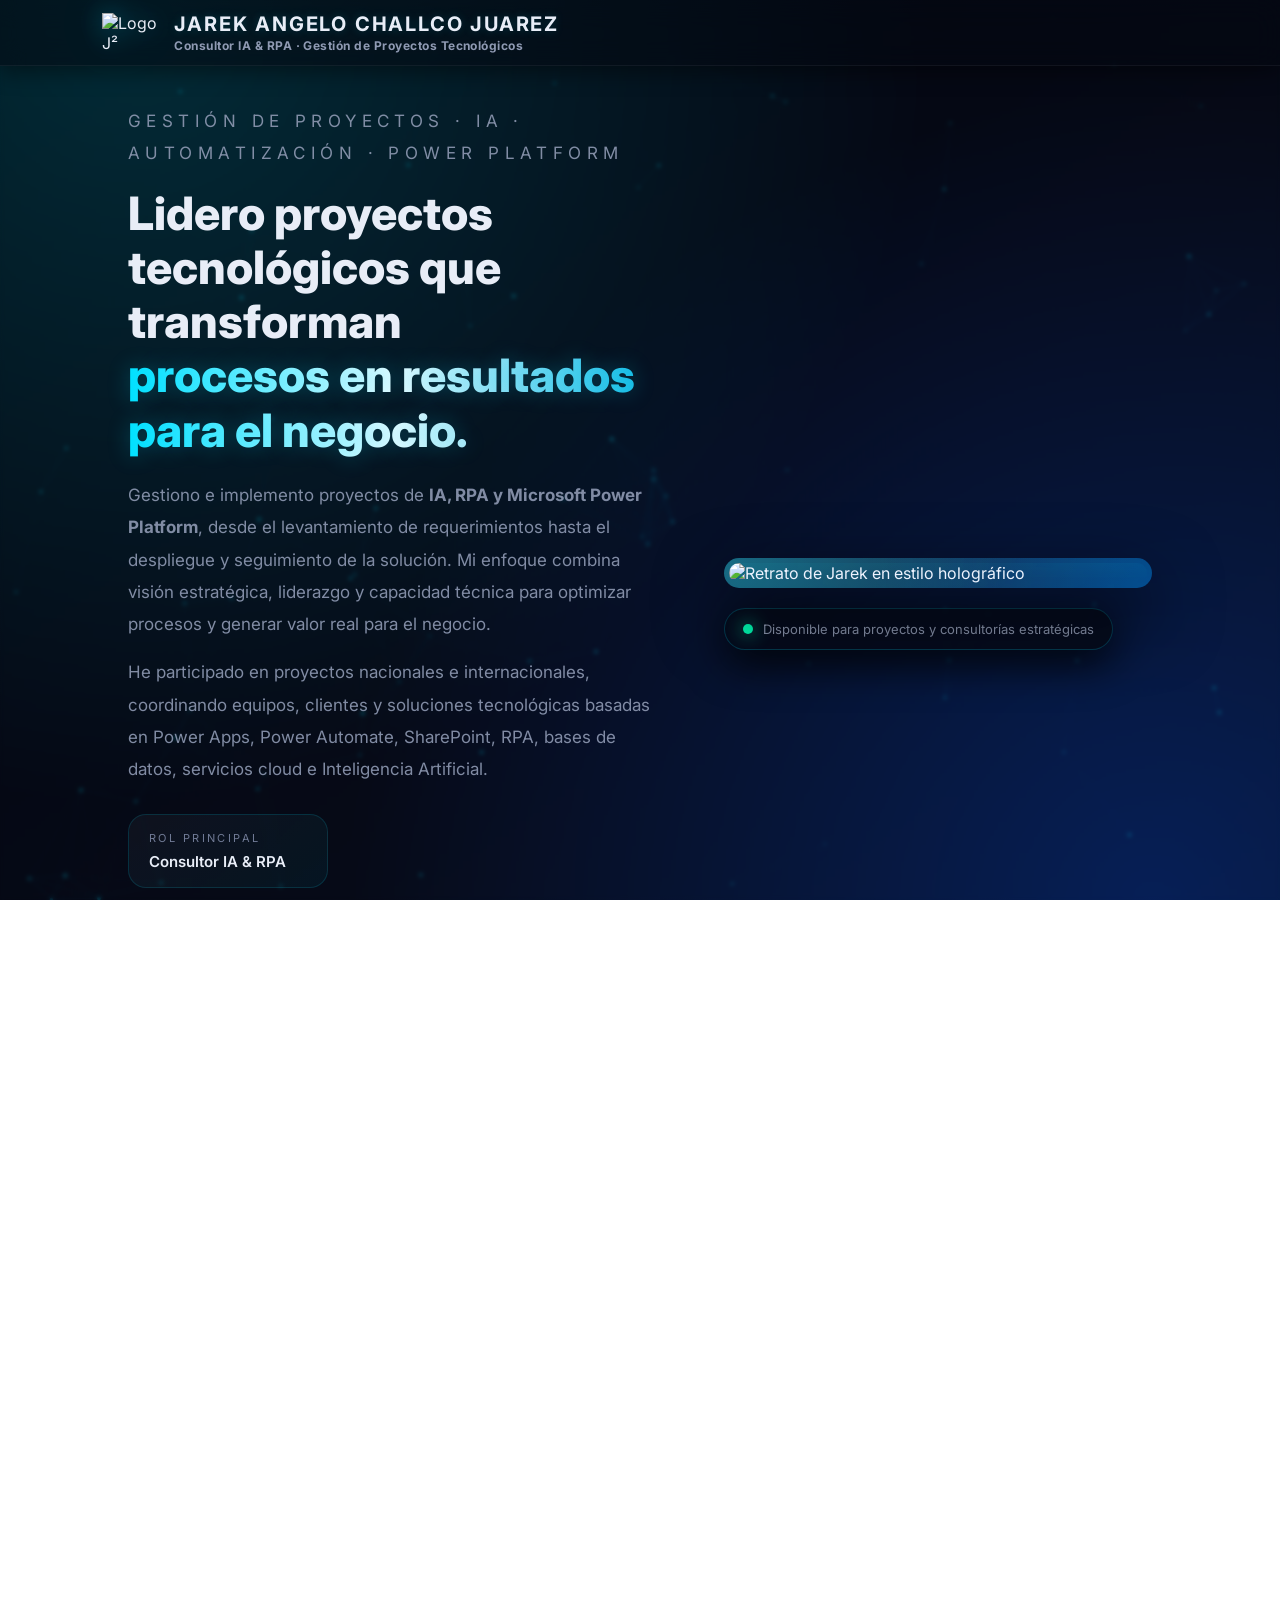
==== index.html @ d4ee586c "feat: actualizar el logo de correo en el footer" ====
<!DOCTYPE html>
<html lang="es">

<head>
  <meta charset="UTF-8" />
  <meta name="viewport" content="width=device-width, initial-scale=1.0" />
  <title>Workroom</title>
  <link rel="icon" type="image/png" href="https://i.postimg.cc/66Ct5ryw/j2.png" />

  <!-- ICONOS -->
  <link rel="stylesheet" href="https://cdnjs.cloudflare.com/ajax/libs/font-awesome/6.5.0/css/all.min.css" />

  <!-- TIPOGRAFÍA -->
  <link rel="preconnect" href="https://fonts.googleapis.com" />
  <script src="https://unpkg.com/scrollreveal"></script>

  <link href="https://fonts.googleapis.com/css2?family=Inter:wght@300;400;500;600;700;900&display=swap"
    rel="stylesheet" />

  <!-- CSS EXTERNO -->
  <link rel="stylesheet" href="style.css" />
</head>

<body>
  <!-- INTRO / LOADER -->
  <div id="intro">
    <div id="intro-text">
      <span>JAREK</span>
      <small>IA · RPA · AUTOMATIZACIÓN</small>
    </div>
    <div id="intro-loader"></div>
  </div>

  <!-- FONDO TECH (CANVAS) -->
  <canvas id="bg-canvas"></canvas>

  <!-- HEADER FIJO SIN NAV -->
  <header id="header">
    <div class="logo-box">
      <img src="https://i.postimg.cc/66Ct5ryw/j2.png" alt="Logo J²" />
      <div>
        <h1>Jarek Angelo Challco Juarez</h1>
        <h2 class="subtitle">Consultor IA & RPA · Gestión de Proyectos Tecnológicos</h2>
      </div>
    </div>
  </header>

  <main>
    <!-- HERO / CARTA PRINCIPAL -->
    <section id="hero" class="section hero-section">
      <div class="hero-info fade-up">
        <p class="hero-tag">Gestión de Proyectos · IA · Automatización · Power Platform</p>

        <h2 class="hero-title">
          Lidero proyectos tecnológicos que transforman
          <span>procesos en resultados para el negocio.</span>
        </h2>

        <p>
          Gestiono e implemento proyectos de <strong>IA, RPA y Microsoft Power Platform</strong>,
          desde el levantamiento de requerimientos hasta el despliegue y seguimiento de la solución.
          Mi enfoque combina visión estratégica, liderazgo y capacidad técnica para optimizar procesos
          y generar valor real para el negocio.
        </p>

        <p>
          He participado en proyectos nacionales e internacionales, coordinando equipos,
          clientes y soluciones tecnológicas basadas en Power Apps, Power Automate, SharePoint,
          RPA, bases de datos, servicios cloud e Inteligencia Artificial.
        </p>

        <div class="hero-meta">
          <div class="meta-card">
            <span class="meta-label">Rol principal</span>
            <span class="meta-value">Consultor IA & RPA</span>
          </div>
          <div class="meta-card">
            <span class="meta-label">Especialidad</span>
            <span class="meta-value">Gestión de proyectos de automatización</span>
          </div>
          <div class="meta-card">
            <span class="meta-label">Foco</span>
            <span class="meta-value">Resultados, eficiencia y transformación digital</span>
          </div>
        </div>
      </div>

      <div class="hero-holo fade-up">
        <div class="hero-holo-frame">
          <img id="holo-img" src="https://i.postimg.cc/tg07MXcD/jarek2.jpg"
            alt="Retrato de Jarek en estilo holográfico" />
          <div id="holo-overlay"></div>
        </div>

        <div class="hero-status">
          <span class="status-dot"></span>
          <span class="status-text">Disponible para proyectos y consultorías estratégicas</span>
        </div>
      </div>
    </section>

    <!-- BLOQUE SOBRE MÍ / TRAYECTORIA -->
    <section id="sobre-mi" class="section">
      <h3 class="section-title fade-up">Una trayectoria orientada a resultados</h3>

      <p class="section-intro fade-up">
        Mi experiencia combina gestión de proyectos, liderazgo y conocimiento técnico.
        He evolucionado desde la automatización de tareas hasta la coordinación e implementación
        de soluciones empresariales orientadas a mejorar procesos, reducir riesgos y generar
        resultados sostenibles.
      </p>

      <div class="timeline fade-up">
        <div class="tl-item">
          <div class="tl-dot"></div>
          <span class="tl-year">2021</span>
          <p>
            Formación en Ingeniería en Ciberseguridad. Bases sólidas en redes,
            análisis técnico y automatización de tareas seguras.
          </p>
        </div>

        <div class="tl-item">
          <div class="tl-dot"></div>
          <span class="tl-year">2022</span>
          <p>
            Primeros proyectos de automatización con RPA y Python. Desarrollo de scripts
            orientados a optimizar procesos operativos y reducir carga manual.
          </p>
        </div>

        <div class="tl-item">
          <div class="tl-dot"></div>
          <span class="tl-year">2023</span>
          <p>
            Implementación de soluciones con OCR e integración de APIs. Inicio de
            proyectos que combinan automatización con procesamiento inteligente de datos.
          </p>
        </div>

        <div class="tl-item">
          <div class="tl-dot"></div>
          <span class="tl-year">2024</span>
          <p>
            Desarrollo profesional como RPA & IA Developer en entorno empresarial.
            Implementación de bots con Rocketbot, ETL en Python, integración con
            Azure Document Intelligence y migración de SQL Server 2008 R2 a 2022.
          </p>
        </div>

        <div class="tl-item">
          <div class="tl-dot"></div>
          <span class="tl-year">2025 - Actualidad</span>
          <p>
            Liderazgo e implementación de proyectos tecnológicos con Power Apps, Power Automate,
            SharePoint, RPA e Inteligencia Artificial. Coordinación de requerimientos, equipos,
            automatizaciones y despliegues con enfoque en eficiencia operativa y valor para el negocio.
          </p>
        </div>
      </div>
    </section>

    <!-- SERVICIOS / CÓMO AYUDO -->
    <section id="servicios" class="section">
      <h3 class="section-title fade-up">Cómo puedo ayudar a tu empresa</h3>

      <p class="section-intro fade-up">
        Pienso en cada proyecto como en una arquitectura: estrategia, capas claras, responsabilidades definidas y
        un resultado medible. Estas son algunas de las formas en las que aporto valor:
      </p>

      <div class="services-grid fade-up">
        <div class="service-card">
          <i class="fa-solid fa-robot"></i>
          <h4>Automatización Inteligente</h4>
          <p>
            Diseño y despliego flujos con <strong>Selenium, Rocketbot y n8n</strong> para que
            procesos manuales, repetitivos y sensibles al error se vuelvan confiables, rápidos y
            auditables.
          </p>
        </div>

        <div class="service-card">
          <i class="fa-solid fa-brain"></i>
          <h4>IA aplicada a negocio</h4>
          <p>
            Implemento asistentes con <strong>LLMs, OCR y búsqueda semántica</strong> que responden sobre tu propia
            información: normativa, documentos internos, reportes, correos y más.
          </p>
        </div>

        <div class="service-card">
          <i class="fa-solid fa-diagram-project"></i>
          <h4>Arquitectura & Integraciones</h4>
          <p>
            Construyo <strong>APIs con FastAPI</strong>, integraciones por Webhooks y pipelines
            que conectan Excel, OneDrive, bases de datos y servicios en la nube en un flujo lógico
            y mantenible.
          </p>
        </div>

        <div class="service-card">
          <i class="fa-solid fa-laptop-code"></i>
          <h4>Herramientas y paneles a medida</h4>
          <p>
            Desarrollo herramientas internas, dashboards ligeros y paneles de control para que
            tu equipo tenga una interfaz clara sobre la automatización que ocurre detrás.
          </p>
        </div>
        <div class="service-card">
          <i class="fa-brands fa-microsoft"></i>
          <h4>Power Platform & Gestión de Procesos</h4>
          <p>
            Lidero el diseño e implementación de soluciones empresariales con
            <strong>Power Apps, Power Automate y SharePoint</strong>, desde el levantamiento
            de requerimientos hasta el despliegue, seguimiento y mejora continua.
          </p>
        </div>
      </div>
    </section>

    <!-- STACK / TECNOLOGÍAS -->
    <section id="tecnologias" class="section">
      <h3 class="section-title fade-up">Stack y tecnologías que utilizo</h3>

      <p class="section-intro fade-up">
        No se trata de usar todo, sino de elegir lo correcto para cada caso. Este es el stack con
        el que construyo soluciones end-to-end:
      </p>

      <div class="tech-grid fade-up">
        <span class="tech-item">
          <i class="fa-solid fa-list-check"></i> Gestión de Proyectos
        </span>
        <span class="tech-item">
          <i class="fa-brands fa-python"></i> Python
        </span>
        <span class="tech-item">
          <i class="fa-solid fa-brain"></i> IA & LLMs (GPT, Gemini)
        </span>
        <span class="tech-item">
          <i class="fa-solid fa-globe"></i> FastAPI & APIs REST
        </span>
        <span class="tech-item">
          <i class="fa-brands fa-js"></i> JavaScript
        </span>
        <span class="tech-item">
          <i class="fa-brands fa-node"></i> Node.js & n8n
        </span>
        <span class="tech-item">
          <i class="fa-solid fa-robot"></i> RPA / UI Bots
        </span>
        <span class="tech-item">
          <i class="fa-brands fa-html5"></i> HTML & CSS
        </span>
        <span class="tech-item">
          <i class="fa-solid fa-database"></i> MySQL & SQL
        </span>
        <span class="tech-item">
          <i class="fa-solid fa-cloud"></i> Netlify & despliegue estático
        </span>
        <span class="tech-item">
          <i class="fa-brands fa-microsoft"></i> Power Apps
        </span>

        <span class="tech-item">
          <i class="fa-solid fa-gears"></i> Power Automate
        </span>

        <span class="tech-item">
          <i class="fa-solid fa-share-nodes"></i> SharePoint Online
        </span>
      </div>
    </section>

    <!-- HERRAMIENTAS / MINI APPS -->
    <section id="apps" class="section">
      <h3 class="section-title fade-up">Herramientas que he construido</h3>

      <p class="section-intro fade-up">
        Además de proyectos corporativos, desarrollo utilidades que resuelven problemas
        concretos del día a día. Algunas de ellas:
      </p>

      <div class="apps-grid fade-up">
        <a href="./WspGenLink/wspgeneratorlink.html" class="app-card">
          <i class="fa-brands fa-whatsapp"></i>
          <h4>WhatsApp Link Generator</h4>
          <p>Genera enlaces limpios y personalizados para campañas y atención al cliente.</p>
        </a>

        <a href="./QRGen/QRGnernator.html" class="app-card">
          <i class="fa-solid fa-qrcode"></i>
          <h4>QR Maker Pro</h4>
          <p>Códigos QR listos para tu negocio, materiales físicos o eventos.</p>
        </a>

        <a href="./Sorteo/sorteo.html" class="app-card">
          <i class="fa-solid fa-gift"></i>
          <h4>Random Sorteos</h4>
          <p>Sorteos transparentes para dinámicas internas, premios o campañas.</p>
        </a>

        <a href="./DNIs/dnis.html" class="app-card">
          <i class="fa-solid fa-id-card"></i>
          <h4>Fotos DNI A4</h4>
          <p>Generador profesional para imprimir fotos con medidas exactas en hoja A4.</p>
        </a>
        <!--
        <a href="./ForYou/index.html" class="app-card">
          <i class="fa-solid fa-heart"></i>
          <h4>Romántico</h4>
          <p>Proyectos personales donde mezclo código, creatividad y detalles humanos.</p>
        </a>
        -->
      </div>
    </section>

    <!-- PROYECTOS DESTACADOS -->
    <section id="proyectos" class="section">
      <h3 class="section-title fade-up">Proyectos destacados</h3>

      <p class="section-intro fade-up">
        Cada uno de estos proyectos refleja un enfoque: automatizar, ordenar y hacer visible lo
        que antes era manual, disperso o frágil.
      </p>

      <div class="projects-list fade-up">
        <div class="project-card">
          <h4>AntiCaptcha API privada</h4>
          <p>
            Sistema OCR híbrido con Tesseract, EasyOCR, TrOCR y fallback en modelos de IA.
            Expuesto como API privada con autenticación y pensado para integrarse con bots y
            automatizaciones.
          </p>
          <ul>
            <li>Pipeline híbrido IA + OCR tradicional</li>
            <li>Control de uso y logs de ejecución</li>
            <li>Diseñado para consumir desde RPA y microservicios</li>
          </ul>
        </div>

        <div class="project-card">
          <h4>Sistema de Inspecciones 5S con Power Platform</h4>
          <p>
            Liderazgo del desarrollo e implementación de una solución empresarial para gestionar
            inspecciones, evidencias, responsables, correcciones y aprobaciones mediante Microsoft
            Power Platform.
          </p>
          <ul>
            <li>Levantamiento y análisis de requerimientos del negocio</li>
            <li>Aplicación desarrollada con Power Apps y SharePoint Online</li>
            <li>Automatización de notificaciones y flujos con Power Automate</li>
            <li>Coordinación de pruebas, despliegue, capacitación y seguimiento</li>
          </ul>
        </div>

        <div class="project-card">
          <h4>Chatbot tributario con IA</h4>
          <p>
            Asistente entrenado con normativa tributaria y fuentes oficiales. Permite consultas
            naturales y se integra con automatizaciones que obtienen datos de entidades externas.
          </p>
          <ul>
            <li>Buscador semántico + modelo de lenguaje</li>
            <li>Capas para actualizar información de forma segura</li>
            <li>Respuestas trazables y auditables</li>
          </ul>
        </div>

        <div class="project-card">
          <h4>ETL de Excel en la nube</h4>
          <p>
            Proceso automático que toma archivos de OneDrive, los normaliza, migra a una base de
            datos y alimenta dashboards de BI sin intervención manual.
          </p>
          <ul>
            <li>Carga incremental y control de duplicados</li>
            <li>Validación de datos y manejo de errores</li>
            <li>Actualizaciones programadas para reporting</li>
          </ul>
        </div>

        <div class="project-card">
          <h4>Automatización multiplataforma</h4>
          <p>
            Robots UI para plataformas sin API oficial, operando con precisión y estabilidad
            flujos sensibles a error humano.
          </p>
          <ul>
            <li>Manejo de múltiples sesiones y estados</li>
            <li>Reportes de ejecución para el equipo</li>
            <li>Diseñados para correr en segundo plano</li>
          </ul>
        </div>

        <div class="project-card">
          <h4>OCR inteligente y procesamiento de documentos</h4>
          <p>
            Sistema avanzado de reconocimiento de texto con múltiples motores y validación
            automática para documentos complejos y de baja calidad.
          </p>
          <ul>
            <li>Uso combinado de modelos IA & Python</li>
            <li>Normalización, limpieza y extracción estructurada</li>
            <li>API privada para consumo interno y automatizaciones</li>
          </ul>
        </div>

        <div class="project-card">
          <h4>Migración automatizada de datos</h4>
          <p>
            Proceso de migracion de base de datos SQL 2008 R2 a SQL 2022, dejando la información
            organizada, incremental y lista para análisis.
          </p>
          <ul>
            <li>Normalizacion de datos</li>
            <li>Carga incremental</li>
            <li>control de versiones de los datos</li>
          </ul>
        </div>

        <div class="project-card">
          <h4>Automatización de flujos con n8n</h4>
          <p>
            Orquestación inteligente de procesos repetitivos críticos, conectando sistemas,
            enviando alertas y ejecutando tareas de forma totalmente autónoma.
          </p>
          <ul>
            <li>Integración de fuentes internas y externas</li>
            <li>Alertas automáticas basadas en cambios y eventos</li>
            <li>Reducción del tiempo operativo y errores manuales</li>
          </ul>
        </div>

      </div>
    </section>

    <!-- CERTIFICACIONES / CARRUSEL -->
    <section id="certificaciones" class="section">
      <h3 class="section-title fade-up">Certificaciones</h3>

      <p class="section-intro fade-up">
        Certificaciones que respaldan mis competencias en gestión de proyectos,
        automatización, Inteligencia Artificial, RPA, ciberseguridad y transformación digital.
      </p>

      <div class="cert-wrapper fade-up">
        <button class="cert-btn cert-left" aria-label="Anterior">
          <i class="fa-solid fa-chevron-left"></i>
        </button>

        <div class="cert-carousel" id="cert-carousel">
          <!-- JS inyecta tarjetas -->
          <div class="cert-skeleton"></div>
          <div class="cert-skeleton"></div>
          <div class="cert-skeleton"></div>
        </div>

        <button class="cert-btn cert-right" aria-label="Siguiente">
          <i class="fa-solid fa-chevron-right"></i>
        </button>
      </div>
    </section>

    <!-- MODAL / LIGHTBOX -->
    <div class="cert-modal" id="cert-modal" aria-hidden="true">
      <div class="cert-modal-backdrop" data-close="1"></div>
      <div class="cert-modal-content" role="dialog" aria-modal="true">
        <button class="cert-modal-close" id="cert-modal-close" aria-label="Cerrar">
          <i class="fa-solid fa-xmark"></i>
        </button>

        <img id="cert-modal-img" alt="Certificado ampliado" />
        <div class="cert-modal-meta">
          <h4 id="cert-modal-title"></h4>
          <p id="cert-modal-desc"></p>
        </div>
      </div>
    </div>

    <!-- CV PROFESIONAL -->
    <section id="cv-section" class="section">
      <h3 class="section-title fade-up">Currículum Profesional</h3>

      <p class="section-intro fade-up">
        Perfil profesional con experiencia en gestión de proyectos tecnológicos, liderazgo,
        automatización, Inteligencia Artificial y Microsoft Power Platform.
      </p>

      <div class="cv-wrap fade-up">
        <!-- CARD PREVIEW (IMAGEN) -->
        <div class="cv-card2" id="cv-open" role="button" tabindex="0" aria-label="Abrir CV">
          <img class="cv-thumb" src="./docs/cv-thumb.jpg" alt="Vista previa CV" />

          <div class="cv-glass">
            <div class="cv-left">
              <i class="fa-solid fa-file-pdf"></i>
              <div>
                <strong>Curriculum Vitae</strong>
                <span>clic para ver</span>
              </div>
            </div>

            <div class="cv-right">
              
              <a class="cv-chip cv-chip-primary" href="./docs/Jarek_CV_2025.pdf" download>
                <i class="fa-solid fa-file-arrow-down"></i> Descargar
              </a>
            </div>
          </div>
        </div>
      </div>
    </section>

    <!-- MODAL PDF -->
    <div class="cv-modal" id="cv-modal" aria-hidden="true">
      <div class="cv-modal-backdrop" data-close="1"></div>
      <div class="cv-modal-content" role="dialog" aria-modal="true">
        <button class="cv-modal-close" id="cv-modal-close" aria-label="Cerrar">
          <i class="fa-solid fa-xmark"></i>
        </button>

        <iframe id="cv-frame" src="" title="CV PDF" frameborder="0">
        </iframe>
      </div>
    </div>

    <!-- PROYECTOS GITHUB / CARRUSEL PREMIUM -->
    <section id="github" class="section">
      <h3 class="section-title fade-up">Proyectos de mi GitHub</h3>

      <p class="section-intro fade-up">
        Repositorios recientes, ordenados por relevancia, tecnología y actividad real.
      </p>

      <div class="github-wrapper fade-up">

        <!-- FLECHA IZQUIERDA -->
        <button class="gh-btn gh-left">
          <i class="fa-solid fa-chevron-left"></i>
        </button>

        <!-- CARRUSEL -->
        <div class="github-carousel" id="github-carousel">
          <!-- Skeletons de carga -->
          <div class="github-skeleton"></div>
          <div class="github-skeleton"></div>
          <div class="github-skeleton"></div>
        </div>

        <!-- FLECHA DERECHA -->
        <button class="gh-btn gh-right">
          <i class="fa-solid fa-chevron-right"></i>
        </button>

      </div>
    </section>


    <!-- CTA FINAL -->
    <section id="cta" class="section">
      <h2 class="fade-up">Convirtamos tus procesos en proyectos que generen resultados.</h2>
      <p class="fade-up">
        Si buscas implementar una solución de automatización, Inteligencia Artificial o Power Platform,
        puedo ayudarte a gestionar el proyecto desde el análisis inicial hasta su despliegue.
        Con planificación clara, comunicación constante y resultados medibles.
      </p>

      <div class="cta-actions fade-up">
        <a href="https://wa.me/51972781723?text=Hola%20Jarek,%20quiero%20consultar%20sobre%20IA%20y%20automatización"
          class="cta-btn">
          Escríbeme por WhatsApp
        </a>
      </div>
    </section>
  </main>

  <!-- FOOTER -->
  <footer id="footer">
    <div class="footer-links">
      <a href="https://github.com/CHALLCOJAREK" target="_blank" class="footer-icon">
        <i class="fa-brands fa-github"></i>
      </a>

      <a href="https://www.linkedin.com/in/jarek-angelo-challco-juarez-70a029249/" target="_blank" class="footer-icon">
        <i class="fa-brands fa-linkedin"></i>
      </a>

      <a href="https://www.facebook.com/jarek.challco.22" target="_blank" class="footer-icon">
        <i class="fa-brands fa-facebook"></i>
      </a>

      <a href="https://www.instagram.com/jarek_challco21/" target="_blank" class="footer-icon">
        <i class="fa-brands fa-instagram"></i>
      </a>

      <a href="mailto:contacto@j2-peru.com?subject=Contacto%20desde%20J2-Peru" class="footer-icon" title="Enviar correo">
        <i class="fa-solid fa-envelope-circle-check"></i>
      </a>
    </div>

    <p>© 2025 Jarek — IA, RPA & Arquitectura de Automatización</p>
    <p class="footer-small">
      Portafolio construido como una carta viva de lo que hago: automatizar, integrar y escalar
      sistemas inteligentes orientados a negocio.
    </p>
  </footer>

  <!-- JS -->
  <script src="https://cdnjs.cloudflare.com/ajax/libs/three.js/r128/three.min.js"></script>

  <script src="app.js" defer></script>

</body>

</html>
---- style.css ----
/* =======================================================
   JAREK · NEOTECH CORPORATE PORTFOLIO
   =======================================================*/

/* RESET & BASE */
* {
  margin: 0;
  padding: 0;
  box-sizing: border-box;
}

html,
body {
  width: 100%;
  height: 100%;
  overflow-x: hidden;
  scroll-behavior: smooth;
  font-family: "Inter", sans-serif;
}

/* =======================================================
   PALETA & THEME
   =======================================================*/
:root {
  --bg-0: #02040b;
  --bg-1: #050814;
  --bg-2: #090e1c;

  --accent: #00e1ff;
  --accent-soft: rgba(0, 225, 255, 0.18);
  --accent-strong: #00b3e0;

  --text-main: #e8edf7;
  --text-muted: #8f9ab3;
  --text-soft: #717b96;

  --glass: rgba(255, 255, 255, 0.03);
  --glass-strong: rgba(255, 255, 255, 0.08);
  --border-soft: rgba(255, 255, 255, 0.06);
  --border-strong: rgba(0, 225, 255, 0.25);

  --shadow-soft: 0 18px 45px rgba(0, 0, 0, 0.65);
}

/* =======================================================
   BODY BACKGROUND · TECH MOOD
   =======================================================*/
body {
  background:
    radial-gradient(circle at 10% 0%, rgba(0, 225, 255, 0.18), transparent 55%),
    radial-gradient(circle at 90% 100%, rgba(0, 82, 255, 0.26), transparent 55%),
    linear-gradient(145deg, var(--bg-0), var(--bg-1) 40%, var(--bg-2) 100%);
  color: var(--text-main);
}

/* Canvas de fondo para efectos 3D / partículas */
#bg-canvas {
  position: fixed;
  inset: 0;
  z-index: -2;
  opacity: 0.45;
}

/* Capa sutil de grid tech */
body::before {
  content: "";
  position: fixed;
  inset: 2;
  background-image:
    linear-gradient(rgba(255, 255, 255, 0.04) 0.5px, transparent 1px),
    linear-gradient(90deg, rgba(255, 255, 255, 0.04) 1px, transparent 1px);
  background-size: 120px 120px;
  mix-blend-mode: soft-light;
  opacity: 0.16;
  z-index: -1;
  pointer-events: none;
}

/* =======================================================
   ANIMACIONES GLOBALES
   =======================================================*/
@keyframes fadeUp {
  0% {
    transform: translateY(18px);
    opacity: 0;
  }
  100% {
    transform: translateY(0px);
    opacity: 1;
  }
}

.fade-up {
  animation: fadeUp 0.9s ease forwards;
}

/* Intro fade out */
@keyframes fadeOutIntro {
  0%,
  90% {
    opacity: 1;
    visibility: visible;
  }
  100% {
    opacity: 0;
    visibility: hidden;
  }
}

/* Loader movimiento */
@keyframes loaderRun {
  0% {
    transform: translateX(-150%);
  }
  100% {
    transform: translateX(150%);
  }
}

/* Flicker del logo de intro */
@keyframes flicker {
  0% {
    opacity: 0.65;
  }
  100% {
    opacity: 1;
  }
}

/* Holograma sweep */
@keyframes holoSweep {
  0% {
    transform: translateY(-120%);
  }
  100% {
    transform: translateY(120%);
  }
}

/* =======================================================
   INTRO · NEOTECH CORPORATE V2
=======================================================*/
#intro {
  position: fixed;
  inset: 0;
  display: flex;
  flex-direction: column;
  justify-content: center;
  align-items: center;

  background: radial-gradient(circle at 50% 20%, #07101f 0%, #03060e 55%, #000 100%);
  z-index: 9999;

  /* Fade-out más elegante */
  animation: fadeOutIntro 3s ease forwards 2.6s;
}

/* Sutil pulsación global del intro */
#intro::before {
  content: "";
  position: absolute;
  inset: 0;
  background: radial-gradient(circle at center, rgba(0, 225, 255, 0.12), transparent 70%);
  filter: blur(60px);
  opacity: 0.4;
  animation: introPulse 3.6s ease-in-out infinite alternate;
}

@keyframes introPulse {
  0% { opacity: 0.35; transform: scale(1); }
  100% { opacity: 0.55; transform: scale(1.05); }
}

/* Texto principal */
#intro-text {
  text-align: center;
  animation: introFadeUp 1.4s ease forwards;
  transform: translateY(20px);
  opacity: 0;
}

@keyframes introFadeUp {
  0% { opacity: 0; transform: translateY(22px); }
  100% { opacity: 1; transform: translateY(0); }
}

#intro-text span {
  font-size: 58px;
  font-weight: 900;
  letter-spacing: 14px;

  background: linear-gradient(90deg, var(--accent), #e8fbff, var(--accent));
  -webkit-background-clip: text;
  color: transparent;

  text-shadow: 0 0 28px rgba(0, 225, 255, 0.35);
}

/* Subtítulo más fino */
#intro-text small {
  display: block;
  margin-top: 14px;
  font-size: 14px;
  letter-spacing: 5px;
  text-transform: uppercase;
  color: var(--text-soft);
  opacity: 0.8;
}

/* Loader V2 · Línea de datos */
#intro-loader {
  position: relative;
  width: 240px;
  height: 5px;
  margin-top: 34px;
  border-radius: 999px;
  overflow: hidden;

  background: rgba(255, 255, 255, 0.06);
  border: 1px solid rgba(0, 225, 255, 0.18);

  box-shadow: 0 0 20px rgba(0, 225, 255, 0.18);
}

/* Stream animado */
#intro-loader::before {
  content: "";
  position: absolute;
  inset: 0;
  background: linear-gradient(
    90deg,
    transparent,
    rgba(0, 225, 255, 0.7),
    transparent
  );
  width: 120%;
  animation: loaderStream 1.6s infinite ease-in-out;
}

@keyframes loaderStream {
  0% { transform: translateX(-60%); }
  100% { transform: translateX(60%); }
}

/* Fade-out elegante */
@keyframes fadeOutIntro {
  0%, 85% {
    opacity: 1;
    visibility: visible;
  }
  100% {
    opacity: 0;
    visibility: hidden;
  }
}


/* =======================================================
   HEADER · NEOTECH CORPORATE REFINED
=======================================================*/
#header {
  position: fixed;
  inset-inline: 0;
  top: 0;
  padding: 12px 8%;
  display: flex;
  align-items: center;
  gap: 18px;

  /* Más elegante y fino */
  backdrop-filter: blur(18px);
  background: rgba(5, 8, 18, 0.68);

  border-bottom: 1px solid rgba(255, 255, 255, 0.05);
  z-index: 120;

  /* Light line glow */
  box-shadow: 0 6px 22px rgba(0, 0, 0, 0.45);
}

/* LOGO: Ahora es limpio, sin borde cuadrado */
.logo-box {
  display: flex;
  align-items: center;
  gap: 14px;
}

.logo-box img {
  width: 58px;             /* Más grande y elegante */
  height: auto;            /* Mantiene proporción natural */
  object-fit: contain;

  filter:
    drop-shadow(0 0 12px rgba(0, 225, 255, 0.35))
    drop-shadow(0 0 26px rgba(0, 225, 255, 0.12));

  transition: filter 0.25s ease;
}

/* Hover profesional (apenas perceptible, muy corporativo) */
.logo-box img:hover {
  filter:
    drop-shadow(0 0 18px rgba(0, 225, 255, 0.5))
    drop-shadow(0 0 32px rgba(0, 225, 255, 0.18));
}

.logo-box h1 {
  font-size: 20px;
  font-weight: 700;
  letter-spacing: 0.09em;
  text-transform: uppercase;
  color: var(--text-main);

  /* Glow ultra sutil */
  text-shadow: 0 0 10px rgba(0, 225, 255, 0.18);
}

.subtitle {
  margin-top: 2px;
  font-size: 12px;
  letter-spacing: 0.04em;
  color: var(--text-muted);
}


/* =======================================================
   LAYOUT GENERAL · NEOTECH CORPORATE REFINED
=======================================================*/

/* Espacio superior por el header */
main {
  padding-top: 15px;
}

/* Sección base */
.section {
  padding: 90px 10% 110px;
  position: relative;

  /* Elegancia: profundidad sutil */
  backdrop-filter: blur(2px);
}

/* Línea divisoria entre secciones (más premium) */
.section::before {
  content: "";
  position: absolute;
  top: 0;
  left: 10%;
  right: 10%;
  height: 1px;

  /* Más sutil, más elegante, más caro */
  background: linear-gradient(
    90deg,
    transparent,
    rgba(255, 255, 255, 0.03),
    rgba(255, 255, 255, 0.06),
    transparent
  );
  opacity: 1;
}

/* Quitar la línea en la primera sección */
.hero-section::before {
  display: none;
}

/* -------------------------------------------------------
   TITULOS · Nueva versión premium
-------------------------------------------------------*/

/* Título principal de sección */
.section-title {
  font-size: 32px;
  font-weight: 700;
  letter-spacing: 0.08em;
  text-transform: uppercase;

  /* Gradient elegante */
  background: linear-gradient(
    90deg,
    var(--accent),
    #dffaff,
    var(--accent)
  );
  -webkit-background-clip: text;
  color: transparent;

  margin-bottom: 20px;

  /* Glow fino y corporativo */
  text-shadow: 0 0 20px rgba(0, 225, 255, 0.25);
}

/* Descripción introductoria */
.section-intro {
  max-width: 780px;
  font-size: 17px;
  line-height: 1.85;

  color: var(--text-muted);
  margin-bottom: 42px;

  /* Elegancia extra: ligera transparencia */
  opacity: 0.9;
}

/* =======================================================
   HERO · NEOTECH CORPORATE V4 (ULTRA CLEAN)
=======================================================*/

#hero {
  display: grid;
  grid-template-columns: minmax(0, 3fr) minmax(0, 2.4fr);
  gap: 60px;
  align-items: center;

  padding-top: 90px;     /* Ajustado: elimina el vacío arriba */
  padding-bottom: 140px;

  position: relative;
}

/* Luz ambiental suavemente centrada */
#hero::before {
  content: "";
  position: absolute;
  inset: 0;

  background:
    radial-gradient(circle at 50% 40%, rgba(0, 225, 255, 0.12), transparent 65%),
    radial-gradient(circle at 80% 70%, rgba(0, 120, 255, 0.10), transparent 60%);

  filter: blur(35px);
  opacity: 0.55;
  z-index: -1;
}

/* =======================================================
   COLUMNA IZQUIERDA — INFORMACIÓN
=======================================================*/

.hero-info {
  max-width: 640px;
  opacity: 0;
  animation: fadeUpHero 1.2s ease forwards;
}

@keyframes fadeUpHero {
  0% { transform: translateY(22px); opacity: 0; }
  100% { transform: translateY(0); opacity: 1; }
}

.hero-tag {
  font-size: 12px;
  letter-spacing: 0.32em;
  text-transform: uppercase;
  color: var(--text-soft);
  margin-bottom: 18px;
  opacity: 0.85;
}

.hero-title {
  font-size: 46px;
  font-weight: 800;
  line-height: 1.18;
  margin-bottom: 22px;
  color: var(--text-main);
}

.hero-title span {
  display: block;
  background: linear-gradient(90deg, var(--accent), #e9fbff, var(--accent-strong));
  -webkit-background-clip: text;
  color: transparent;
  text-shadow: 0 0 22px rgba(0, 225, 255, 0.25);
}

.hero-info p {
  font-size: 17px;
  line-height: 1.9;
  color: var(--text-muted);
  margin-bottom: 16px;
  opacity: 0.9;
}

/* =======================================================
   META CARDS (Información rápida estilo sistema)
=======================================================*/

.hero-meta {
  display: flex;
  flex-wrap: wrap;
  gap: 18px;
  margin: 28px 0 32px;
}

.meta-card {
  padding: 16px 20px;
  border-radius: 18px;
  background: linear-gradient(145deg, rgba(255, 255, 255, 0.04), rgba(0, 225, 255, 0.05));
  border: 1px solid rgba(0, 225, 255, 0.14);
  backdrop-filter: blur(18px);
  min-width: 200px;

  transition: 0.3s ease;
  position: relative;
  overflow: hidden;
}

/* Shine elegante */
.meta-card::before {
  content: "";
  position: absolute;
  inset: 0;
  background: linear-gradient(120deg, transparent, rgba(0, 225, 255, 0.05), transparent);
  transform: translateX(-120%);
  animation: cardShine 6s infinite ease-in-out;
}

@keyframes cardShine {
  0% { transform: translateX(-120%); }
  40% { transform: translateX(120%); }
  100% { transform: translateX(120%); }
}

.meta-card:hover {
  transform: translateY(-4px);
  border-color: rgba(0, 225, 255, 0.3);
  box-shadow: 0 16px 45px rgba(0, 225, 255, 0.18);
}

.meta-label {
  display: block;
  font-size: 11px;
  letter-spacing: 0.22em;
  text-transform: uppercase;
  color: var(--text-soft);
  margin-bottom: 6px;
}

.meta-value {
  font-size: 15px;
  font-weight: 600;
  color: var(--text-main);
}

/* =======================================================
   BOTONES CTA
=======================================================*/

.hero-actions {
  display: flex;
  flex-wrap: wrap;
  gap: 18px;
}

.cta-btn {
  display: inline-flex;
  align-items: center;
  justify-content: center;

  padding: 16px 36px;
  border-radius: 999px;

  border: 1px solid rgba(0, 225, 255, 0.15);
  background: linear-gradient(135deg, var(--accent), var(--accent-strong));
  color: #00141b;

  font-size: 15px;
  font-weight: 700;
  letter-spacing: 0.05em;
  text-transform: uppercase;
  text-decoration: none;

  box-shadow: 0 18px 45px rgba(0, 225, 255, 0.35);

  transition: 0.25s ease;
}

.cta-btn:hover {
  transform: translateY(-3px);
  filter: brightness(1.06);
  box-shadow: 0 26px 60px rgba(0, 225, 255, 0.45);
}

/* =======================================================
   COLUMNA DERECHA — HOLOGRAMA
=======================================================*/

.hero-holo {
  max-width: 430px;
  opacity: 0;
  animation: holoFade 1.3s ease-out forwards;
}

/* ANIMACIÓN SUAVE, SIN CUADRADOS NI BORDES */
@keyframes holoFade {
  0% {
    opacity: 0;
    transform: scale(0.96) translateY(12px);
    filter: blur(8px);
  }
  60% {
    opacity: 0.7;
    transform: scale(1.01) translateY(2px);
    filter: blur(2px);
  }
  100% {
    opacity: 1;
    transform: scale(1) translateY(0);
    filter: blur(0);
  }
}

/* Marco holográfico refinado */
.hero-holo-frame {
  position: relative;
  border-radius: 30px;
  padding: 5px;

  background:
    radial-gradient(circle at 0 0, rgba(0, 225, 255, 0.35), transparent 65%),
    radial-gradient(circle at 100% 100%, rgba(0, 120, 255, 0.3), transparent 65%),
    linear-gradient(135deg, rgba(255, 255, 255, 0.12), rgba(0, 225, 255, 0.18));

  box-shadow: 0 28px 70px rgba(0, 0, 0, 0.85);
}

/* Imagen principal */
#holo-img {
  width: 100%;
  display: block;
  border-radius: 24px;
  object-fit: cover;

  /* más limpio, más natural */
  filter: saturate(1.05) contrast(1.05);
}

/* Overlay elegante (sin barrido cuadrado) */
#holo-overlay {
  position: absolute;
  inset: 5px;
  border-radius: 24px;
  pointer-events: none;

  background: linear-gradient(
    180deg,
    rgba(0, 225, 255, 0.08),
    transparent 75%
  );

  mix-blend-mode: screen;
  opacity: 0.55;
}

/* =======================================================
   ESTADO
=======================================================*/

.hero-status {
  margin-top: 20px;
  padding: 12px 18px;

  border-radius: 999px;
  background: rgba(6, 12, 28, 0.9);

  border: 1px solid rgba(0, 225, 255, 0.22);
  box-shadow: 0 14px 40px rgba(0, 0, 0, 0.8);

  display: inline-flex;
  align-items: center;
  gap: 10px;

  font-size: 13px;
  color: var(--text-muted);
}

.status-dot {
  width: 10px;
  height: 10px;
  border-radius: 999px;

  background: #00ffb6;
  box-shadow: 0 0 18px rgba(0, 255, 200, 0.9);
}


/* =======================================================
   TIMELINE · NEOTECH CORPORATE V5 (ULTRA CLEAN)
=======================================================*/

#sobre-mi .timeline {
  position: relative;
  margin-top: 40px;
  padding-left: 50px;
}

/* Línea principal */
#sobre-mi .timeline::before {
  content: "";
  position: absolute;
  top: 0;
  bottom: 0;
  left: 22px;

  width: 2px;
  background: linear-gradient(
    180deg,
    rgba(0, 225, 255, 0.18),
    rgba(0, 150, 255, 0.18),
    rgba(0, 225, 255, 0.1)
  );
}

/* Timeline item */
.tl-item {
  position: relative;
  margin-bottom: 55px;
  animation: tlFade 0.75s ease forwards;
  opacity: 0;
}

.tl-item:nth-child(odd) { animation-delay: 0.15s; }
.tl-item:nth-child(even) { animation-delay: 0.25s; }

@keyframes tlFade {
  0% { opacity: 0; transform: translateY(14px); }
  100% { opacity: 1; transform: translateY(0); }
}

/* Dot del timeline */
.tl-dot {
  position: absolute;
  left: -4px;
  top: 3px;

  width: 12px;
  height: 12px;
  border-radius: 50%;
  background: var(--accent);

  box-shadow:
    0 0 10px rgba(0, 225, 255, 0.45),
    0 0 20px rgba(0, 225, 255, 0.18);
}

/* Año */
.tl-year {
  font-size: 15px;
  font-weight: 700;
  letter-spacing: 0.22em;
  text-transform: uppercase;

  color: var(--accent);
  margin-bottom: 10px;
  padding-left: 20px;
}

/* Texto sin cajas – estilo corporativo */
.tl-item p {
  font-size: 16px;
  line-height: 1.85;
  color: var(--text-muted);
  max-width: 820px;

  padding-left: 20px;
  padding-right: 20px;

  /* En lugar de caja completa → solo borde lateral */
  border-left: 2px solid rgba(0, 225, 255, 0.12);

  transition: 0.25s ease;
}

/* Glow al pasar el mouse */
.tl-item p:hover {
  border-left-color: rgba(0, 225, 255, 0.35);
  color: var(--text-main);
  transform: translateX(4px);
}


/* =======================================================
   SERVICIOS · NEOTECH CORPORATE PRO
=======================================================*/

.services-grid {
  display: grid;
  grid-template-columns: repeat(auto-fit, minmax(260px, 1fr));
  gap: 32px;
  margin-top: 35px;
}

/* CARD */
.service-card {
  padding: 32px 30px;
  border-radius: 22px;

  background: rgba(255, 255, 255, 0.035);
  border: 1px solid rgba(255, 255, 255, 0.04);
  backdrop-filter: blur(18px);

  position: relative;
  overflow: hidden;

  box-shadow: 0 20px 40px rgba(0, 0, 0, 0.45);

  transition: 0.28s ease;
}

/* Gradiente diagonal sutil */
.service-card::before {
  content: "";
  position: absolute;
  inset: 0;
  background: linear-gradient(
    120deg,
    transparent,
    rgba(0, 225, 255, 0.06),
    transparent
  );
  transition: 0.35s ease;
  opacity: 0;
}

.service-card:hover::before {
  opacity: 1;
}

/* Hover */
.service-card:hover {
  transform: translateY(-6px);
  border-color: rgba(0, 225, 255, 0.2);
  box-shadow: 0 26px 55px rgba(0, 225, 255, 0.18);
}

/* ICONO premium */
.service-card i {
  width: 50px;
  height: 50px;
  font-size: 21px;

  display: flex;
  align-items: center;
  justify-content: center;

  border-radius: 50%;
  color: var(--accent);

  background: rgba(0, 225, 255, 0.08);
  border: 1px solid rgba(0, 225, 255, 0.18);

  box-shadow: 0 0 18px rgba(0, 225, 255, 0.12);

  margin-bottom: 18px;
}

/* TÍTULO */
.service-card h4 {
  font-size: 18px;
  font-weight: 700;
  color: var(--text-main);
  letter-spacing: 0.02em;

  margin-bottom: 12px;
}

/* TEXTO */
.service-card p {
  font-size: 15px;
  line-height: 1.85;
  color: var(--text-muted);
  max-width: 95%;
}


/* =======================================================
   TECNOLOGÍAS / STACK · NEOTECH CORPORATE PRO
=======================================================*/

.tech-grid {
  display: grid;
  grid-template-columns: repeat(auto-fit, minmax(170px, 1fr));
  gap: 20px;
  margin-top: 35px;
}

/* CHIP */
.tech-item {
  padding: 14px 20px;
  border-radius: 14px;

  display: flex;
  align-items: center;
  justify-content: center;
  gap: 10px;

  font-size: 14px;
  font-weight: 600;
  letter-spacing: 0.02em;

  background: rgba(255, 255, 255, 0.03);
  border: 1px solid rgba(255, 255, 255, 0.05);
  color: var(--text-main);

  backdrop-filter: blur(14px);

  position: relative;
  overflow: hidden;

  transition: 0.28s ease;
  box-shadow: 0 14px 35px rgba(0, 0, 0, 0.45);
}

/* brillo diagonal */
.tech-item::before {
  content: "";
  position: absolute;
  inset: 0;
  background: linear-gradient(
    120deg,
    transparent,
    rgba(0, 225, 255, 0.07),
    transparent
  );
  opacity: 0;
  transition: 0.35s ease;
}

.tech-item:hover::before {
  opacity: 1;
}

/* icono */
.tech-item i {
  font-size: 18px;
  color: var(--accent);
  filter: drop-shadow(0 0 6px rgba(0, 225, 255, 0.3));
}

/* hover */
.tech-item:hover {
  transform: translateY(-4px);
  border-color: rgba(0, 225, 255, 0.22);
  box-shadow: 0 18px 50px rgba(0, 225, 255, 0.15);
  background: rgba(255, 255, 255, 0.06);
}


/* =======================================================
   APPS / MINI HERRAMIENTAS · NEOTECH CORPORATE PRO
=======================================================*/

.apps-grid {
  display: grid;
  grid-template-columns: repeat(auto-fit, minmax(260px, 1fr));
  gap: 28px;
  margin-top: 35px;
}

/* CARD */
.app-card {
  padding: 30px 28px;
  border-radius: 22px;

  background: rgba(255, 255, 255, 0.03);
  border: 1px solid rgba(255, 255, 255, 0.04);

  color: var(--text-main);
  text-decoration: none;

  backdrop-filter: blur(16px);
  position: relative;
  overflow: hidden;

  box-shadow: 0 20px 45px rgba(0, 0, 0, 0.45);

  transition: 0.28s ease;
  display: flex;
  flex-direction: column;
}

/* Brillo diagonal */
.app-card::before {
  content: "";
  position: absolute;
  inset: 0;
  background: linear-gradient(
    135deg,
    transparent,
    rgba(0, 225, 255, 0.06),
    transparent
  );
  opacity: 0;
  transition: 0.35s ease;
}

.app-card:hover::before {
  opacity: 1;
}

/* Hover principal */
.app-card:hover {
  transform: translateY(-6px);
  border-color: rgba(0, 225, 255, 0.22);
  box-shadow: 0 26px 55px rgba(0, 225, 255, 0.20);
  background: rgba(255, 255, 255, 0.06);
}

/* ICONO encapsulado */
.app-card i {
  width: 50px;
  height: 50px;

  display: flex;
  align-items: center;
  justify-content: center;

  border-radius: 14px;

  font-size: 22px;
  color: var(--accent);

  background: rgba(0, 225, 255, 0.08);
  border: 1px solid rgba(0, 225, 255, 0.18);

  box-shadow: 0 0 18px rgba(0, 225, 255, 0.14);

  margin-bottom: 18px;
}

/* TÍTULO DE LA APP */
.app-card h4 {
  font-size: 18px;
  font-weight: 700;
  margin-bottom: 12px;
  letter-spacing: 0.02em;
  color: var(--text-main);
}

/* DESCRIPCIÓN */
.app-card p {
  font-size: 15px;
  line-height: 1.8;
  color: var(--text-muted);
  max-width: 95%;
}


/* =======================================================
   PROYECTOS DESTACADOS · NEOTECH CASE STUDIES PRO
=======================================================*/

.projects-list {
  display: grid;
  grid-template-columns: repeat(auto-fit, minmax(300px, 1fr));
  gap: 32px;
  margin-top: 35px;
}

/* CARD */
.project-card {
  padding: 34px 30px;
  border-radius: 24px;

  background: rgba(255, 255, 255, 0.035);
  border: 1px solid rgba(255, 255, 255, 0.05);

  backdrop-filter: blur(18px);
  box-shadow: 0 20px 45px rgba(0, 0, 0, 0.45);

  position: relative;
  overflow: hidden;
  transition: 0.28s ease;
}

/* Brillo diagonal */
.project-card::before {
  content: "";
  position: absolute;
  inset: 0;
  background: linear-gradient(
    135deg,
    transparent,
    rgba(0, 225, 255, 0.06),
    transparent
  );
  opacity: 0;
  transition: 0.35s ease;
}

.project-card:hover::before {
  opacity: 1;
}

/* Hover */
.project-card:hover {
  transform: translateY(-6px);
  border-color: rgba(0, 225, 255, 0.22);
  box-shadow: 0 26px 60px rgba(0, 225, 255, 0.18);
}

/* TÍTULO */
.project-card h4 {
  font-size: 20px;
  font-weight: 700;
  color: var(--accent);
  letter-spacing: 0.03em;
  margin-bottom: 14px;
}

/* DESCRIPCIÓN */
.project-card p {
  font-size: 15px;
  line-height: 1.85;
  color: var(--text-muted);
  margin-bottom: 14px;
  max-width: 95%;
}

/* LISTA */
.project-card ul {
  list-style: none;
  padding-left: 0;
  margin-top: 6px;
}

.project-card li {
  font-size: 14px;
  color: var(--text-soft);
  margin-bottom: 6px;
  position: relative;
  padding-left: 18px;
  line-height: 1.7;
}

/* Bullet premium */
.project-card li::before {
  content: "";
  position: absolute;
  left: 0;
  top: 6px;
  width: 7px;
  height: 7px;

  border-radius: 50%;
  background: var(--accent);
  box-shadow: 0 0 10px rgba(0, 225, 255, 0.8);
}

/* =========================================================
   GITHUB CAROUSEL · NEOTECH GLASS V7 ULTRA
========================================================= */

.github-wrapper {
  position: relative;
  width: 100%;
  display: flex;
  align-items: center;
  margin-top: 36px;
  padding-inline: 4px;
}

/* Carrusel */
.github-carousel {
  flex: 1;
  display: flex;
  gap: 26px;
  padding: 16px 10px 32px;
  overflow-x: auto;
  scroll-snap-type: x mandatory;
  scrollbar-width: none;
}

.github-carousel::-webkit-scrollbar { display: none; }

/* =========================================================
   CARD GLASS — V7 Ultra
========================================================= */

.github-card {
  min-width: 310px;
  max-width: 310px;
  padding: 32px 28px;
  border-radius: 26px;

  /* Glass premium */
  background: rgba(255, 255, 255, 0.045);
  border: 1px solid rgba(255, 255, 255, 0.08);

  backdrop-filter: blur(22px) saturate(160%);
  -webkit-backdrop-filter: blur(22px) saturate(160%);

  /* Sombra profunda + neón muy suave */
  box-shadow:
    0 22px 55px rgba(0, 0, 0, 0.5),
    0 0 12px rgba(0, 225, 255, 0.12);

  scroll-snap-align: start;
  position: relative;
  overflow: hidden;
  transition: 0.35s ease;
}

/* CAPA DE BRILLO LATERAL */
.github-card::before {
  content: "";
  position: absolute;
  inset: 0;
  background: linear-gradient(
    135deg,
    rgba(0,225,255,0.03),
    rgba(255,255,255,0.08),
    rgba(0,225,255,0.03)
  );
  opacity: 0;
  transition: 0.4s ease;
}

/* REFLEJO ESPECULAR SUTIL */
.github-card::after {
  content: "";
  position: absolute;
  top: -60%;
  left: -20%;
  width: 140%;
  height: 200%;
  background: radial-gradient(
    ellipse at center,
    rgba(255,255,255,0.06) 0%,
    transparent 70%
  );
  transform: rotate(25deg);
  opacity: 0.18;
  pointer-events: none;
}

/* Hover — modo holograma */
.github-card:hover {
  transform: translateY(-10px) scale(1.015);
  border-color: rgba(0,225,255,0.28);
  box-shadow:
    0 25px 65px rgba(0, 0, 0, 0.55),
    0 0 20px rgba(0, 225, 255, 0.22);
}

.github-card:hover::before {
  opacity: 1;
}

/* =========================================================
   Typography
========================================================= */

.github-card h4 {
  color: var(--accent);
  font-size: 19px;
  font-weight: 700;
  margin-bottom: 12px;
  letter-spacing: 0.02em;
}

.github-card p {
  color: var(--text-soft);
  font-size: 14px;
  line-height: 1.7;
  margin-bottom: 16px;
}

/* Lenguaje */
.gh-lang {
  display: inline-block;
  padding: 6px 12px;
  font-size: 12px;
  border-radius: 12px;

  background: rgba(0, 225, 255, 0.10);
  border: 1px solid rgba(0, 225, 255, 0.25);
  color: var(--text-main);

  box-shadow: 0 0 10px rgba(0,225,255,0.18);
  margin-bottom: 16px;
}

/* Link */
.gh-link {
  display: inline-flex;
  align-items: center;
  gap: 8px;
  color: var(--accent2);
  font-weight: 600;
  text-decoration: none;
  font-size: 14px;
  transition: 0.2s ease;
}

.gh-link:hover {
  color: var(--accent);
  transform: translateX(4px);
}

/* =========================================================
   Flechas del carrusel (Glass Buttons)
========================================================= */

.gh-btn {
  position: absolute;
  top: 50%;
  transform: translateY(-50%);
  
  width: 48px;
  height: 48px;
  border-radius: 14px;
  cursor: pointer;

  color: var(--text-main);
  font-size: 18px;

  backdrop-filter: blur(16px) saturate(180%);
  background: rgba(255, 255, 255, 0.06);
  border: 1px solid rgba(255,255,255,0.16);

  box-shadow:
    0 6px 20px rgba(0,0,0,0.45),
    0 0 12px rgba(0,225,255,0.18);

  transition: 0.3s ease;
  z-index: 20;
}

.gh-btn:hover {
  background: rgba(0,225,255,0.14);
  border-color: rgba(0,225,255,0.35);
  transform: translateY(-50%) scale(1.08);
  box-shadow:
    0 8px 28px rgba(0,0,0,0.55),
    0 0 18px rgba(0,225,255,0.26);
}

.gh-left  { left: -5px; }
.gh-right { right: -5px; }

/* =========================================================
   Skeleton Loader Glass V7
========================================================= */

.github-skeleton {
  min-width: 310px;
  height: 210px;
  border-radius: 26px;

  background: linear-gradient(110deg,
    rgba(255,255,255,0.03),
    rgba(255,255,255,0.09),
    rgba(255,255,255,0.03)
  );
  animation: lightSweep 1.4s infinite linear;

  backdrop-filter: blur(18px) saturate(160%);
}

@keyframes lightSweep {
  0% { background-position: -200px 0; }
  100% { background-position: 200px 0; }
}


/* =======================================================
   CTA FINAL · NEOTECH EXECUTIVE PRO
=======================================================*/

#cta {
  width: 100%;
  padding: 110px 0 120px;
  text-align: center;
  position: relative;
}

/* Línea superior para separar sección */
#cta::before {
  content: "";
  position: absolute;
  top: 0;
  left: 8%;
  right: 8%;
  height: 1px;
  background: linear-gradient(
    90deg,
    transparent,
    rgba(255, 255, 255, 0.05),
    transparent
  );
  opacity: 0.85;
}

/* TÍTULO */
#cta h2 {
  font-size: 34px;
  font-weight: 800;
  letter-spacing: 0.04em;
  margin-bottom: 18px;

  background: linear-gradient(
    90deg,
    var(--accent),
    #eafeff,
    var(--accent)
  );
  -webkit-background-clip: text;
  color: transparent;

  text-shadow: 0 0 22px rgba(0, 225, 255, 0.25);
}

/* TEXTO */
#cta p {
  max-width: 760px;
  margin: 0 auto 38px;
  font-size: 17px;
  line-height: 1.85;
  color: var(--text-muted);
}

/* CONTENEDOR DE BOTONES */
.cta-actions {
  display: flex;
  justify-content: center;
  gap: 20px;
  margin-top: 12px;
}

/* BOTÓN PRINCIPAL */
.cta-main {
  display: inline-flex;
  align-items: center;
  justify-content: center;

  padding: 16px 42px;
  border-radius: 999px;

  background: linear-gradient(135deg, var(--accent), var(--accent-strong));
  color: #00141b;
  font-size: 15px;
  font-weight: 700;
  letter-spacing: 0.05em;
  text-transform: uppercase;

  border: 1px solid transparent;
  text-decoration: none;

  box-shadow: 0 20px 55px rgba(0, 225, 255, 0.28);

  transition: 0.28s ease;
}

.cta-main:hover {
  transform: translateY(-3px);
  filter: brightness(1.05);
  box-shadow: 0 26px 60px rgba(0, 225, 255, 0.38);
}

/* BOTÓN SECUNDARIO (opcional) */
.cta-secondary {
  display: inline-flex;
  align-items: center;
  justify-content: center;

  padding: 14px 34px;
  border-radius: 999px;

  font-size: 14px;
  letter-spacing: 0.05em;
  text-transform: uppercase;
  font-weight: 600;

  background: rgba(255, 255, 255, 0.04);
  border: 1px solid rgba(255, 255, 255, 0.06);
  color: var(--text-main);

  backdrop-filter: blur(12px);
  transition: 0.28s ease;
}

.cta-secondary:hover {
  transform: translateY(-3px);
  border-color: rgba(0, 225, 255, 0.18);
  color: var(--accent);
}

/* =======================================================
   FOOTER · NEOTECH ULTRA PREMIUM
=======================================================*/

#footer {
  width: 100%;
  padding: 70px 0 55px;
  text-align: center;

  background: linear-gradient(
    180deg,
    rgba(5, 7, 15, 0.0),
    rgba(2, 3, 8, 0.85) 40%,
    rgba(2, 3, 8, 1)
  );

  border-top: 1px solid rgba(255, 255, 255, 0.05);
  position: relative;

  backdrop-filter: blur(6px);
}

/* Glow sutil arriba del footer */
#footer::before {
  content: "";
  position: absolute;
  top: -1px;
  left: 10%;
  right: 10%;
  height: 1px;

  background: linear-gradient(
    90deg,
    transparent,
    rgba(0, 225, 255, 0.20),
    transparent
  );
  opacity: 0.7;
}

/* ÍCONOS */
.footer-links {
  display: flex;
  justify-content: center;
  gap: 32px;
  margin-bottom: 28px;
}

.footer-icon {
  font-size: 26px;
  color: var(--accent);

  text-decoration: none;

  padding: 12px;
  border-radius: 14px;

  background: rgba(255, 255, 255, 0.03);
  border: 1px solid rgba(255, 255, 255, 0.04);

  backdrop-filter: blur(10px);

  transition: 0.28s ease;
}

.footer-icon:hover {
  transform: translateY(-4px);
  color: #e9ffff;

  border-color: rgba(0, 225, 255, 0.25);
  background: rgba(255, 255, 255, 0.08);

  box-shadow: 0 14px 35px rgba(0, 225, 255, 0.15);
}

/* TEXTO PRINCIPAL */
#footer p {
  font-size: 14px;
  color: var(--text-muted);
  letter-spacing: 0.04em;
  margin-bottom: 6px;
}

/* TEXTO SECUNDARIO */
.footer-small {
  font-size: 12px;
  color: var(--text-soft);
  letter-spacing: 0.05em;
  opacity: 0.75;
}

/* =======================================================
   CERTIFICACIONES - CARRUSEL (GLASS PREMIUM / NO BOX LOOK)
   ======================================================= */

.cert-wrapper{
  position: relative;
  margin-top: 28px;
  background: transparent;
  border: none;
  box-shadow: none;
  isolation: isolate;
}

/* Carrusel: limpio, integrado al fondo, sin scrollbar visible */
.cert-carousel{
  display: flex;
  gap: 18px;
  overflow-x: auto;
  overflow-y: hidden;
  scroll-behavior: smooth;
  padding: 10px 54px;            /* espacio para botones */
  scroll-snap-type: x mandatory;
  overscroll-behavior-x: contain;
  -webkit-overflow-scrolling: touch;

  /* ✅ ocultar scrollbar sin romper el scroll */
  scrollbar-width: none;         /* Firefox */
  -ms-overflow-style: none;      /* IE/Edge legacy */

  background: transparent;
}
.cert-carousel::-webkit-scrollbar{
  height: 0 !important;          /* Chrome/Edge/Safari */
}

/* Card: vidrio premium, menos borde, menos “encapsulado” */
.cert-card{
  min-width: 280px;
  max-width: 280px;
  padding: 18px;
  cursor: pointer;
  user-select: none;
  scroll-snap-align: start;

  background:
    radial-gradient(120% 120% at 20% 10%, rgba(255,255,255,.07), rgba(255,255,255,.02) 55%),
    rgba(255,255,255,.025);

  border: 1px solid rgba(255,255,255,.06);
  border-radius: 18px;

  box-shadow:
    0 16px 50px rgba(0,0,0,.45),
    0 0 0 1px rgba(255,255,255,.03) inset;

  backdrop-filter: blur(14px) saturate(140%);
  -webkit-backdrop-filter: blur(14px) saturate(140%);

  transition: transform .22s ease, border-color .22s ease, box-shadow .22s ease, filter .22s ease;
  will-change: transform;
  position: relative;
  overflow: hidden;
}

/* Shine diagonal tipo vidrio (más sutil) */
.cert-card::before{
  content:"";
  position:absolute;
  inset:-50%;
  background: linear-gradient(120deg,
    rgba(255,255,255,0) 40%,
    rgba(255,255,255,.07) 48%,
    rgba(255,255,255,0) 56%);
  transform: translateX(-40%) rotate(10deg);
  opacity: 0;
  transition: opacity .25s ease, transform .55s ease;
  pointer-events: none;
}

.cert-card:hover{
  transform: translateY(-6px);
  border-color: rgba(0,225,255,.22);
  box-shadow:
    0 22px 70px rgba(0,0,0,.55),
    0 0 0 1px rgba(0,225,255,.10) inset,
    0 0 26px rgba(0,225,255,.08);
  filter: brightness(1.02);
}
.cert-card:hover::before{
  opacity: 1;
  transform: translateX(14%) rotate(10deg);
}

/* Thumb */
.cert-thumb{
  width: 100%;
  height: 180px;
  margin-bottom: 12px;
  border-radius: 14px;

  background:
    radial-gradient(120% 120% at 20% 15%, rgba(255,255,255,.08), rgba(255,255,255,.02) 55%),
    rgba(255,255,255,.02);

  border: 1px solid rgba(255,255,255,.07);
  box-shadow: 0 10px 22px rgba(0,0,0,.32);

  display:flex;
  align-items:center;
  justify-content:center;
  overflow:hidden;
}

.cert-thumb img{
  width: 100%;
  height: 100%;
  object-fit: contain;
  transform: scale(.985);
  transition: transform .22s ease, filter .22s ease;
}
.cert-card:hover .cert-thumb img{
  transform: scale(1.01);
  filter: drop-shadow(0 10px 18px rgba(0,0,0,.35));
}

.cert-title{
  margin: 0 0 6px;
  font-size: 1rem;
  color: var(--text-main, var(--text));
  letter-spacing: .2px;
}

.cert-desc{
  margin: 0;
  font-size: .9rem;
  line-height: 1.35rem;
  color: var(--text-muted, var(--muted));
}

/* Botones: vidrio + glow suave, sin “caja” alrededor */
.cert-btn{
  position: absolute;
  top: 50%;
  transform: translateY(-50%);
  width: 44px;
  height: 44px;
  border-radius: 14px;
  cursor:pointer;
  z-index: 3;

  display:flex;
  align-items:center;
  justify-content:center;

  background:
    linear-gradient(180deg, rgba(255,255,255,.07), rgba(255,255,255,.02));
  border: 1px solid rgba(255,255,255,.09);

  backdrop-filter: blur(12px) saturate(150%);
  -webkit-backdrop-filter: blur(12px) saturate(150%);

  color: var(--text-main, var(--text));
  box-shadow: 0 14px 34px rgba(0,0,0,.38);

  transition: transform .18s ease, border-color .18s ease, box-shadow .18s ease, opacity .18s ease;
}

.cert-btn:hover{
  border-color: rgba(0,225,255,.28);
  box-shadow: 0 18px 44px rgba(0,0,0,.45), 0 0 22px rgba(0,225,255,.10);
  transform: translateY(-50%) scale(1.03);
}
.cert-btn:active{
  transform: translateY(-50%) scale(.98);
}

.cert-left{ left: 6px; }
.cert-right{ right: 6px; }

.cert-btn.is-disabled{
  opacity: .35;
  pointer-events: none;
  filter: grayscale(1);
}

/* Skeleton */
.cert-skeleton{
  min-width: 280px;
  height: 260px;
  border-radius: 18px;
  border: 1px solid rgba(255,255,255,.06);
  background:
    linear-gradient(90deg,
      rgba(255,255,255,.02),
      rgba(255,255,255,.08),
      rgba(255,255,255,.02));
  background-size: 220% 100%;
  animation: certShimmer 1.1s infinite linear;
  box-shadow: 0 16px 50px rgba(0,0,0,.35);
}
@keyframes certShimmer{
  0%{ background-position: 220% 0; }
  100%{ background-position: -220% 0; }
}

/* =======================================================
   MODAL (GLASS + ANIM)
   ======================================================= */

.cert-modal{
  position: fixed;
  inset: 0;
  display: none;
  z-index: 9999;
}
.cert-modal.is-open{ display: block; }

.cert-modal-backdrop{
  position: absolute;
  inset: 0;
  background: rgba(0,0,0,.72);
  backdrop-filter: blur(10px) saturate(120%);
  -webkit-backdrop-filter: blur(10px) saturate(120%);
  animation: certFade .18s ease both;
}

.cert-modal-content{
  position: relative;
  max-width: 920px;
  width: calc(100% - 28px);
  margin: 60px auto;
  padding: 16px;

  background:
    linear-gradient(180deg, rgba(255,255,255,.07), rgba(255,255,255,.03));
  border: 1px solid rgba(255,255,255,.10);
  border-radius: 18px;

  box-shadow: 0 25px 90px rgba(0,0,0,.62), 0 0 0 1px rgba(0,225,255,.08) inset;
  backdrop-filter: blur(14px) saturate(140%);
  -webkit-backdrop-filter: blur(14px) saturate(140%);

  animation: certPop .22s ease both;
}

@keyframes certFade{ from{ opacity:0; } to{ opacity:1; } }
@keyframes certPop{ from{ transform: translateY(14px) scale(.98); opacity:0; } to{ transform: translateY(0) scale(1); opacity:1; } }

.cert-modal-close{
  position: absolute;
  top: 10px;
  right: 10px;
  width: 42px;
  height: 42px;
  border-radius: 14px;
  border: 1px solid rgba(255,255,255,.10);
  background: rgba(255,255,255,.04);
  color: var(--text-main, var(--text));
  cursor: pointer;

  backdrop-filter: blur(10px) saturate(140%);
  -webkit-backdrop-filter: blur(10px) saturate(140%);

  transition: transform .18s ease, border-color .18s ease, box-shadow .18s ease;
}
.cert-modal-close:hover{
  border-color: rgba(0,225,255,.30);
  box-shadow: 0 0 20px rgba(0,225,255,.12);
  transform: scale(1.03);
}
.cert-modal-close:active{ transform: scale(.98); }

#cert-modal-img{
  width: 100%;
  max-height: 70vh;
  object-fit: contain;
  border-radius: 14px;
  border: 1px solid rgba(255,255,255,.10);
  background: rgba(255,255,255,.03);
  box-shadow: 0 12px 28px rgba(0,0,0,.35);
}

.cert-modal-meta{
  margin-top: 12px;
  padding: 6px 2px;
}
.cert-modal-meta h4{ margin: 0 0 6px; color: var(--text-main, var(--text)); }
.cert-modal-meta p{ margin: 0; color: var(--text-muted, var(--muted)); }

/* Mobile tweaks */
@media (max-width: 520px){
  .cert-carousel{ padding: 10px 44px; }
  .cert-left{ left: 4px; }
  .cert-right{ right: 4px; }
  .cert-modal-content{ margin: 40px auto; }
}
/* =========================
   CV (THUMBNAIL + MODAL)
   ========================= */

.cv-wrap{
  margin-top: 26px;
  display: grid;
  place-items: center;
}

.cv-card2{
  position: relative;
  width: min(720px, 100%);
  border-radius: 22px;
  overflow: hidden;
  border: 1px solid var(--line);
  box-shadow: 0 18px 60px rgba(0,0,0,.55);
  background: rgba(255,255,255,.03);
  cursor: pointer;
  transition: transform .25s ease, border-color .25s ease, box-shadow .25s ease;
  isolation: isolate;
}

.cv-card2:hover{
  transform: translateY(-8px);
  border-color: rgba(110,231,255,.65);
  box-shadow: 0 24px 80px rgba(0,0,0,.65);
}

.cv-card2::before{
  content:"";
  position:absolute;
  inset:-2px;
  background: radial-gradient(700px 260px at 20% 0%,
    rgba(110,231,255,.22),
    transparent 55%);
  pointer-events:none;
  z-index: 0;
}

/* Imagen preview */
.cv-thumb{
  width: 100%;
  height: 420px;
  object-fit: cover;     /* se ve “hero” */
  object-position: top;  /* muestra la cabecera del CV */
  display:block;
  filter: contrast(1.05) brightness(1.02);
  z-index: 1;
}

/* Glass bar inferior */
.cv-glass{
  position: absolute;
  left: 14px;
  right: 14px;
  bottom: 14px;
  display: flex;
  align-items: center;
  justify-content: space-between;
  gap: 14px;
  padding: 14px 14px;
  border-radius: 18px;
  border: 1px solid rgba(255,255,255,.14);
  background: rgba(10,15,30,.55);
  backdrop-filter: blur(12px);
  -webkit-backdrop-filter: blur(12px);
  box-shadow: 0 16px 40px rgba(0,0,0,.45);
  z-index: 2;
}

.cv-left{
  display: flex;
  align-items: center;
  gap: 12px;
}

.cv-left i{
  font-size: 1.2rem;
  opacity: .95;
}

.cv-left strong{
  display:block;
  line-height: 1.05rem;
}

.cv-left span{
  display:block;
  color: var(--muted);
  font-size: .9rem;
  margin-top: 2px;
}

/* Chips actions */
.cv-right{
  display:flex;
  align-items:center;
  gap: 10px;
  flex-wrap: wrap;
}

.cv-chip{
  display:inline-flex;
  align-items:center;
  gap: 8px;
  padding: 10px 12px;
  border-radius: 14px;
  border: 1px solid rgba(255,255,255,.14);
  background: rgba(255,255,255,.04);
  color: var(--text);
  text-decoration:none;
  font-weight: 700;
  transition: transform .2s ease, border-color .2s ease, opacity .2s ease;
}

.cv-chip:hover{
  transform: translateY(-2px);
  border-color: rgba(110,231,255,.55);
}

.cv-chip-primary{
  background: var(--accent);
  color: #000;
  border-color: transparent;
}

.cv-chip-primary:hover{
  opacity: .92;
}

/* Responsive */
@media (max-width: 520px){
  .cv-thumb{ height: 340px; }
  .cv-glass{
    left: 10px; right: 10px; bottom: 10px;
    padding: 12px;
  }
  .cv-left span{ display:none; } /* más limpio en móvil */
}

/* =========================
   MODAL PDF
   ========================= */

.cv-modal{
  position: fixed;
  inset: 0;
  display: none;
  z-index: 9999;
}

.cv-modal.is-open{ display:block; }

.cv-modal-backdrop{
  position:absolute;
  inset:0;
  background: rgba(0,0,0,.72);
  backdrop-filter: blur(8px);
}

.cv-modal-content{
  position: relative;
  max-width: 980px;
  width: calc(100% - 26px);
  height: calc(100% - 90px);
  margin: 45px auto;
  border-radius: 20px;
  border: 1px solid var(--line);
  background: rgba(15,23,48,.92);
  box-shadow: 0 25px 90px rgba(0,0,0,.65);
  overflow: hidden;
}

.cv-modal-close{
  position:absolute;
  top: 10px;
  right: 10px;
  width: 42px;
  height: 42px;
  border-radius: 14px;
  border: 1px solid rgba(255,255,255,.14);
  background: rgba(0,0,0,.35);
  color: var(--text);
  cursor:pointer;
  z-index: 2;
}

#cv-frame{
  width: 100%;
  height: 100%;
  border: 0;
  background: #111;
}
/* ======================================================
   GLOBAL SCROLLBAR — PROFESSIONAL GLASS SYSTEM
   ====================================================== */

/* Firefox */
body {
  scrollbar-width: thin;
  scrollbar-color: rgba(0, 225, 255, 0.35) rgba(255, 255, 255, 0.04);
}

/* Chrome / Edge / Chromium */
::-webkit-scrollbar {
  width: 14px;
}

/* Track (fondo) */
::-webkit-scrollbar-track {
  background: linear-gradient(
    180deg,
    rgba(255,255,255,0.02),
    rgba(255,255,255,0.04)
  );
  border-left: 1px solid rgba(255,255,255,0.05);
}

/* Thumb (barra móvil) */
::-webkit-scrollbar-thumb {
  background:
    linear-gradient(
      180deg,
      rgba(0,225,255,0.55),
      rgba(0,179,224,0.35)
    );
  border-radius: 20px;
  border: 4px solid rgba(5, 8, 20, 0.85);
  background-clip: padding-box;

  box-shadow:
    inset 0 0 10px rgba(255,255,255,0.15),
    0 0 18px rgba(0,225,255,0.08);

  transition:
    background 0.25s ease,
    box-shadow 0.25s ease,
    transform 0.15s ease;
}

/* Hover */
::-webkit-scrollbar-thumb:hover {
  background:
    linear-gradient(
      180deg,
      rgba(0,225,255,0.85),
      rgba(0,179,224,0.55)
    );

  box-shadow:
    inset 0 0 14px rgba(255,255,255,0.25),
    0 0 26px rgba(0,225,255,0.22);
}

/* Active (cuando haces click) */
::-webkit-scrollbar-thumb:active {
  transform: scale(0.96);
}

/* =======================================================
   RESPONSIVE · NEOTECH EXECUTIVE PRO
=======================================================*/

/* ——————————————————————————
   Laptops medianos / Tablets horizontales
   —————————————————————————— */
@media (max-width: 1040px) {

  /* HERO */
  #hero {
    grid-template-columns: 1fr;
    gap: 60px;
    padding-top: 140px;
    text-align: center;
  }

  .hero-info {
    margin: 0 auto;
  }

  .hero-holo {
    margin: 0 auto;
    max-width: 340px;
  }
}

/* ——————————————————————————
   Tablets verticales / Phones grandes
   —————————————————————————— */
@media (max-width: 780px) {

  /* HEADER */
  #header {
    padding-inline: 6%;
    justify-content: flex-start;
    gap: 12px;
  }

  main {
    padding-top: 96px;
  }

  /* SECCIONES */
  .section {
    padding-inline: 6%;
  }

  .section::before {
    left: 6%;
    right: 6%;
  }

  .section-title {
    font-size: 24px;
    text-align: center;
  }

  .section-intro {
    max-width: 90%;
    margin: 0 auto 38px;
    font-size: 15px;
    text-align: center;
  }

  /* HERO */
  .hero-title {
    font-size: 32px;
    line-height: 1.25;
  }

  .hero-meta {
    justify-content: center;
    gap: 12px;
  }

  .meta-card {
    flex: 1 1 140px;
    min-width: 0;
  }

  /* GRIDS — se vuelven columnas limpias */
  .services-grid,
  .apps-grid,
  .projects-list {
    grid-template-columns: 1fr;
  }

  /* MUSIC PANEL */
  .music-panel {
    padding: 40px 30px;
  }

  .music-panel h4 {
    text-align: center;
  }
}

/* ——————————————————————————
   Phones pequeños
   —————————————————————————— */
@media (max-width: 520px) {

  /* HEADER */
  #header {
    gap: 12px;
  }

  .logo-box img {
    width: 36px;
    height: 36px;
  }

  .logo-box h1 {
    font-size: 14px;
  }

  .subtitle {
    font-size: 11.5px;
  }

  /* TITULOS */
  .section-title {
    font-size: 20px;
  }

  /* HERO */
  .hero-title {
    font-size: 26px;
  }

  .hero-info p {
    font-size: 15px;
    line-height: 1.75;
  }

  /* CTA buttons */
  .cta-main,
  .cta-secondary {
    width: 100%;
  }

  /* Status */
  .hero-status {
    width: 100%;
    justify-content: center;
  }

  /* Music embed */
  .music-embed iframe {
    height: 300px;
  }
}
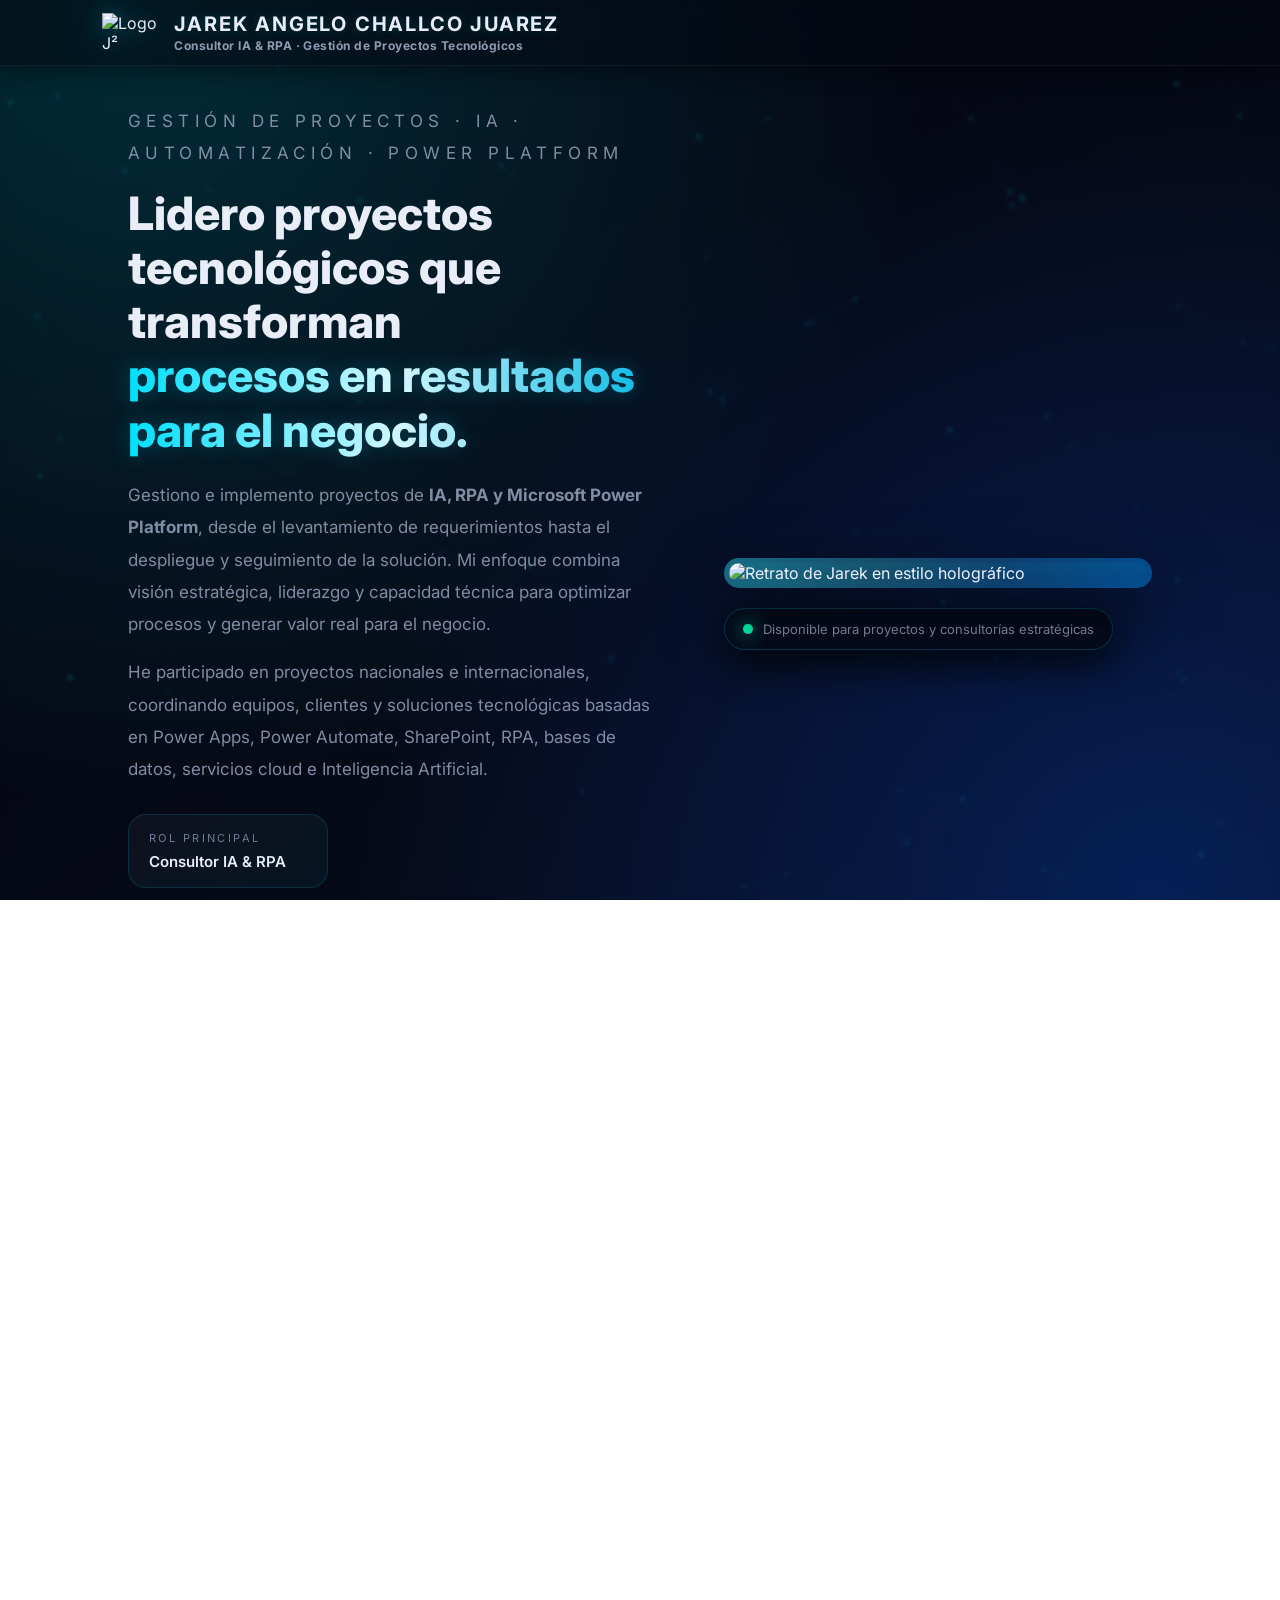
==== commit 103fcfd3: "feat: agregar correo y compartir por WhatsApp en el footer" ====
--- a/index.html
+++ b/index.html
@@ -595,8 +595,14 @@
         <i class="fa-brands fa-instagram"></i>
       </a>
 
-      <a href="mailto:contacto@j2-peru.com?subject=Contacto%20desde%20J2-Peru" class="footer-icon" title="Enviar correo">
-        <i class="fa-solid fa-envelope-circle-check"></i>
+      <!-- Correo -->
+      <a href="mailto:contacto@j2-peru.com" target="_blank" class="footer-icon" aria-label="Correo">
+        <i class="fa-regular fa-envelope"></i>
+      </a>
+
+      <!-- Compartir por WhatsApp -->
+      <a href="https://wa.me/?text=Visita%20mi%20portafolio:%20j2-peru.com" target="_blank" class="footer-icon" aria-label="Compartir por WhatsApp">
+        <i class="fa-solid fa-share-nodes"></i>
       </a>
     </div>
 
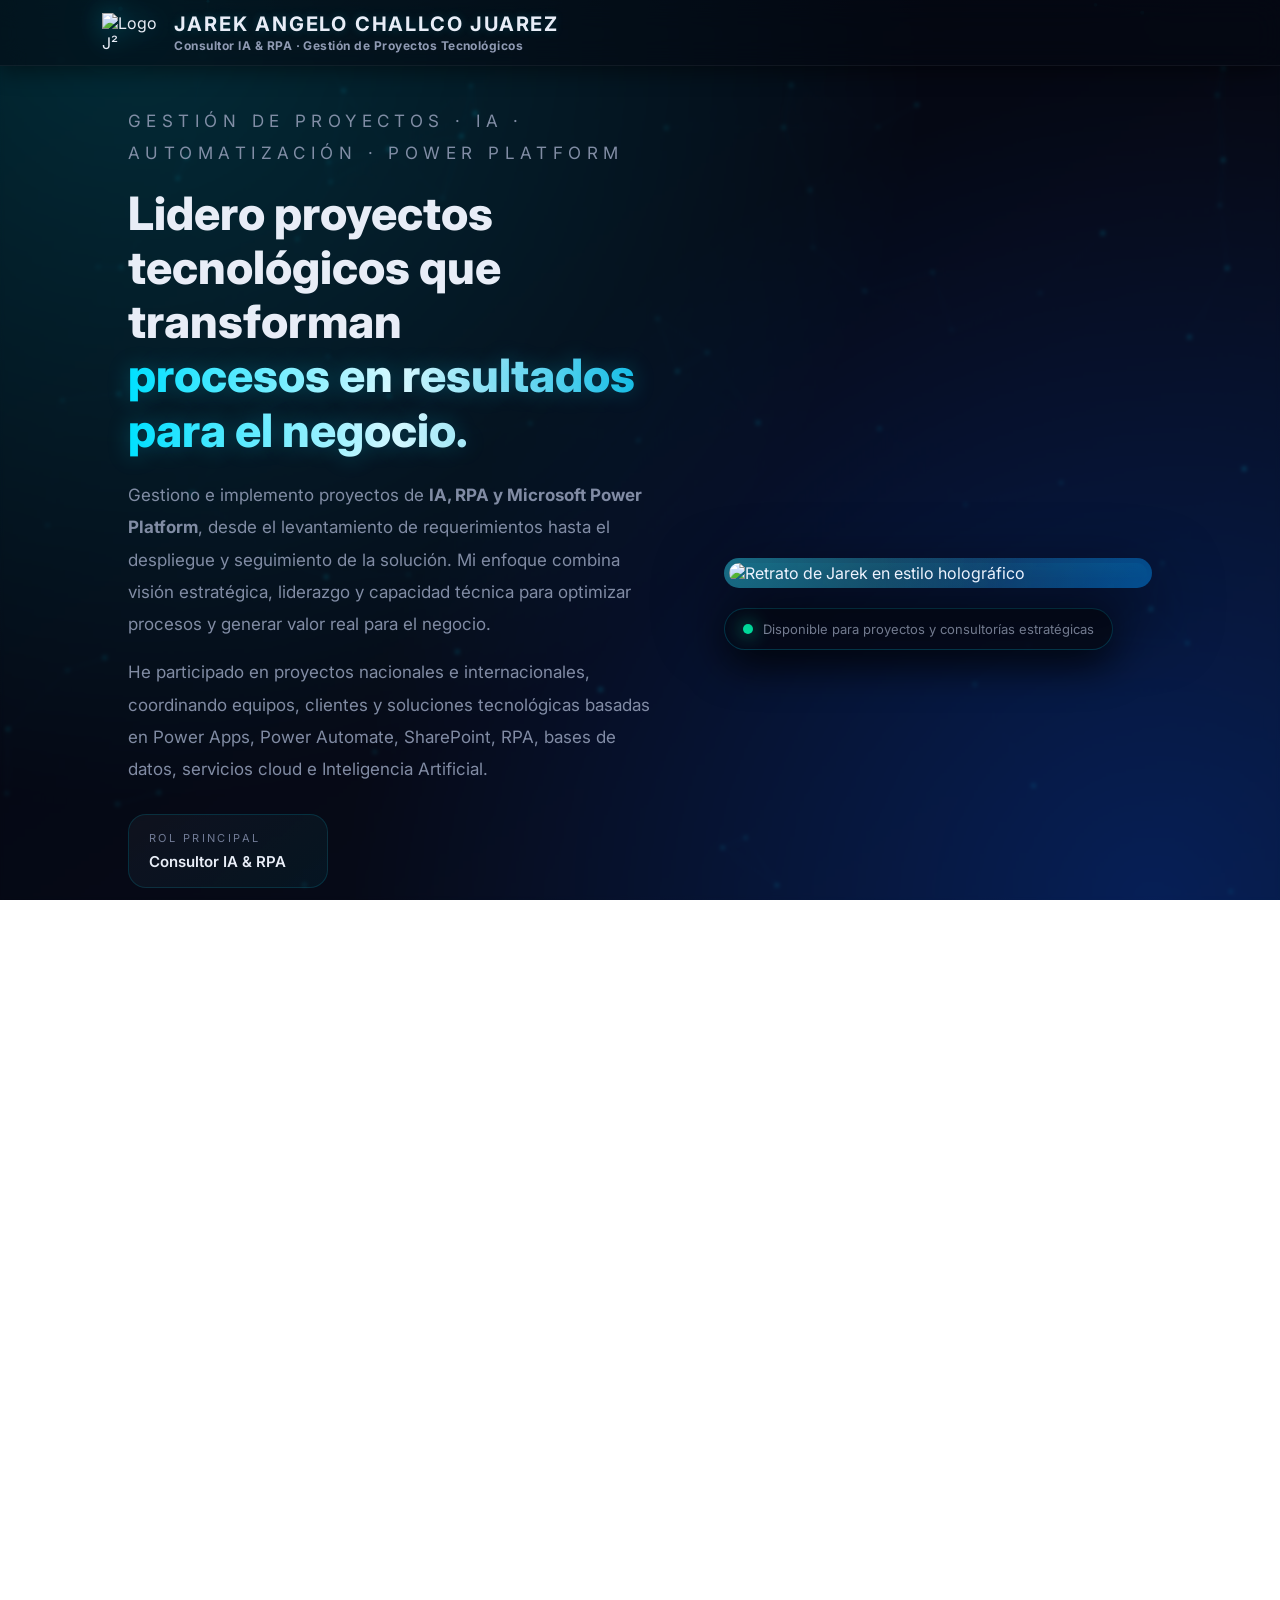
==== commit 6d49eb3f: "feat: actualizar contenido y posicionamiento profesional de WorkRoom" ====
--- a/index.html
+++ b/index.html
@@ -26,7 +26,7 @@
   <div id="intro">
     <div id="intro-text">
       <span>JAREK</span>
-      <small>IA · RPA · AUTOMATIZACIÓN</small>
+      <small>Project Management · IA · RPA · Power Platform</small>
     </div>
     <div id="intro-loader"></div>
   </div>
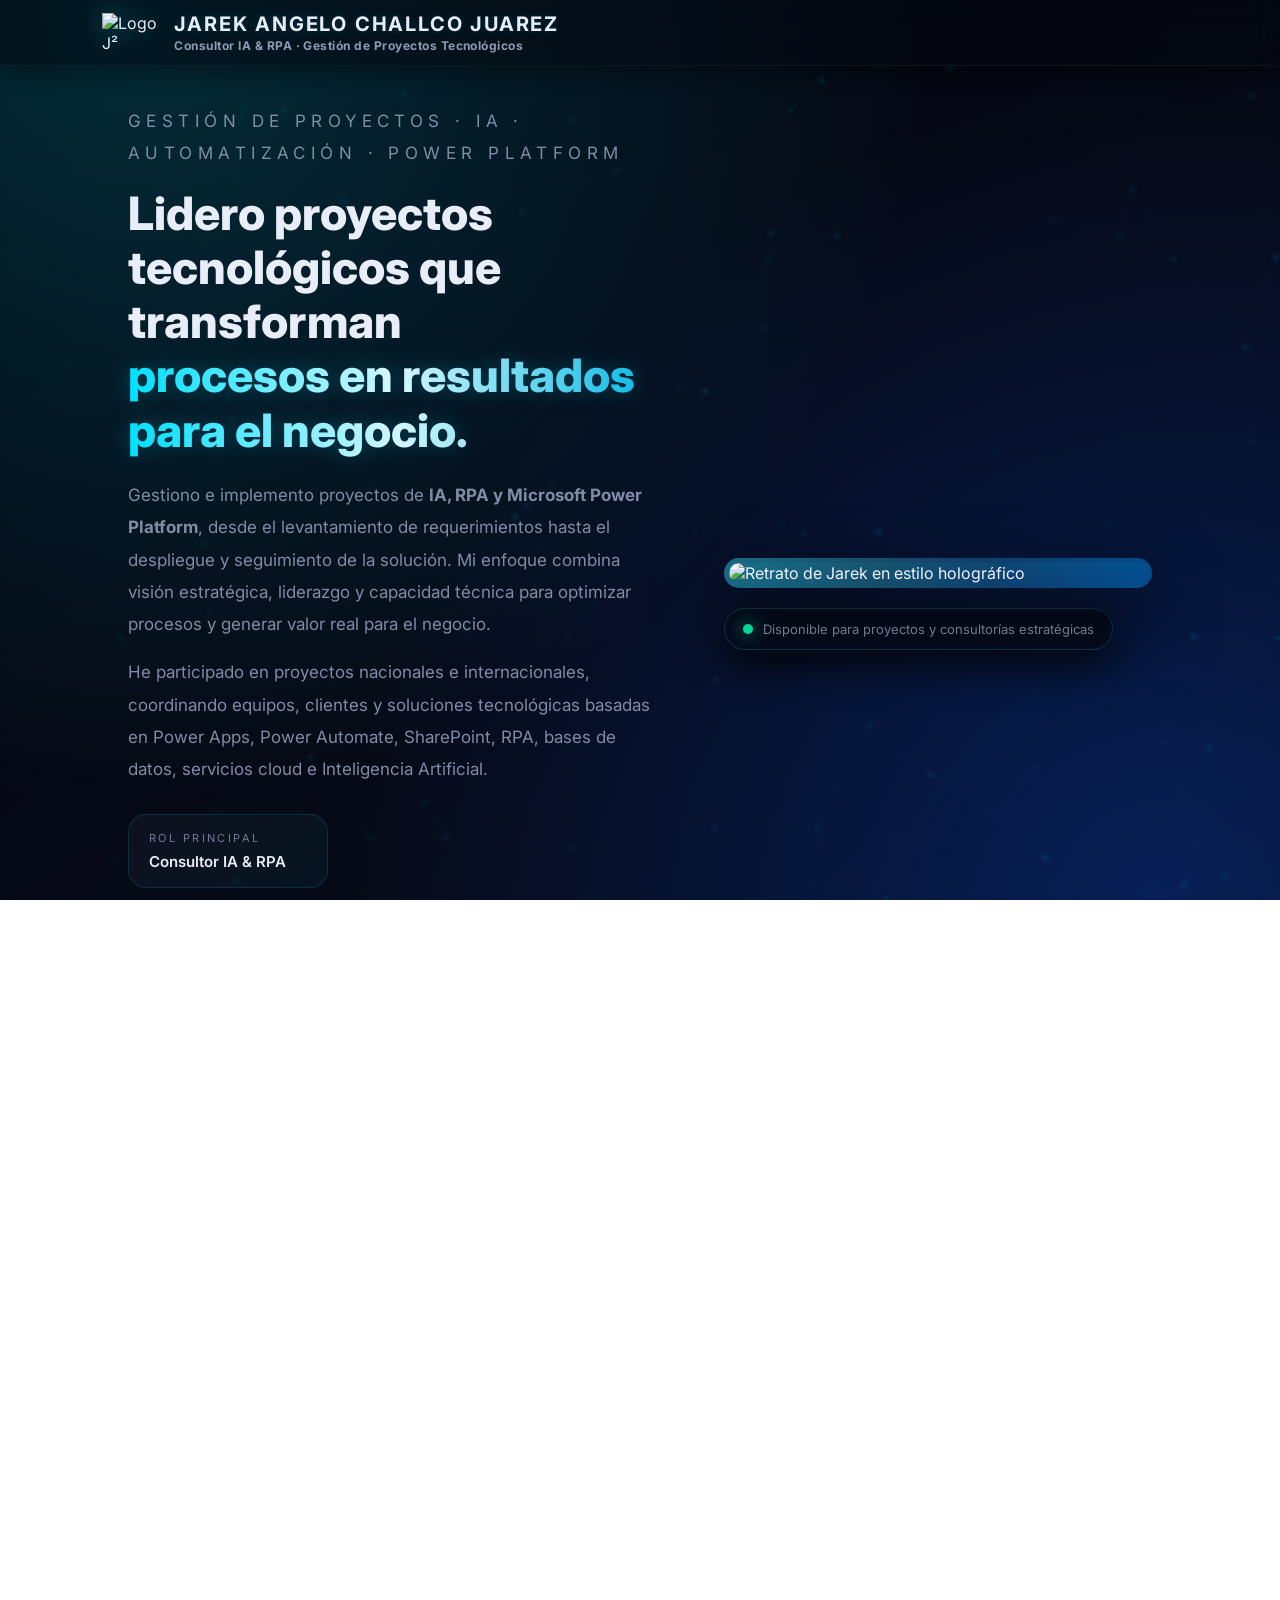
==== commit ad16e946: "feat: mejorar diseño del portafolio" ====
--- a/index.html
+++ b/index.html
@@ -5,7 +5,7 @@
   <meta charset="UTF-8" />
   <meta name="viewport" content="width=device-width, initial-scale=1.0" />
   <title>Workroom</title>
-  <link rel="icon" type="image/png" href="https://i.postimg.cc/66Ct5ryw/j2.png" />
+  <link rel="icon" type="image/png" href="https://i.postimg.cc/fyML87S7/logo3.png" />
 
   <!-- ICONOS -->
   <link rel="stylesheet" href="https://cdnjs.cloudflare.com/ajax/libs/font-awesome/6.5.0/css/all.min.css" />
@@ -37,7 +37,7 @@
   <!-- HEADER FIJO SIN NAV -->
   <header id="header">
     <div class="logo-box">
-      <img src="https://i.postimg.cc/66Ct5ryw/j2.png" alt="Logo J²" />
+      <img src="https://i.postimg.cc/fyML87S7/logo3.png" alt="Logo J²" />
       <div>
         <h1>Jarek Angelo Challco Juarez</h1>
         <h2 class="subtitle">Consultor IA & RPA · Gestión de Proyectos Tecnológicos</h2>
@@ -150,11 +150,22 @@
 
         <div class="tl-item">
           <div class="tl-dot"></div>
-          <span class="tl-year">2025 - Actualidad</span>
-          <p>
-            Liderazgo e implementación de proyectos tecnológicos con Power Apps, Power Automate,
-            SharePoint, RPA e Inteligencia Artificial. Coordinación de requerimientos, equipos,
-            automatizaciones y despliegues con enfoque en eficiencia operativa y valor para el negocio.
+          <span class="tl-year">2025</span>
+          <p>
+            Lideré proyectos de automatización e Inteligencia Artificial, implementando soluciones con
+            Power Apps, Power Automate, SharePoint, RPA y servicios cloud para optimizar procesos
+            empresariales y fortalecer la transformación digital.
+          </p>
+        </div>
+
+        <div class="tl-item">
+          <div class="tl-dot"></div>
+          <span class="tl-year">2026</span>
+          <p>
+            Gestión e implementación de proyectos tecnológicos de extremo a extremo, coordinando
+            requerimientos, equipos multidisciplinarios y soluciones basadas en IA, Microsoft Power
+            Platform y automatización, con enfoque en eficiencia operativa, escalabilidad y generación
+            de valor para el negocio.
           </p>
         </div>
       </div>
--- a/style.css
+++ b/style.css
@@ -1152,219 +1152,839 @@
 }
 
 /* =========================================================
-   GITHUB CAROUSEL · NEOTECH GLASS V7 ULTRA
+   GITHUB CAROUSEL · NEOTECH GLASS V8 ULTRA
+========================================================= */
+
+/* =========================================================
+   CONTENEDOR LIBRE · SIN EFECTO DE CAJA
 ========================================================= */
 
 .github-wrapper {
   position: relative;
+
   width: 100%;
+
   display: flex;
   align-items: center;
+
   margin-top: 36px;
-  padding-inline: 4px;
-}
-
-/* Carrusel */
+
+  /*
+    Espacio exclusivo para las flechas,
+    sin añadir fondo ni bordes al carrusel.
+  */
+  padding-inline: 64px;
+
+  background: transparent;
+  border: none;
+  box-shadow: none;
+
+  isolation: isolate;
+}
+
+/* Eliminamos los degradados que encerraban el carrusel */
+.github-wrapper::before,
+.github-wrapper::after {
+  display: none;
+}
+
+/* =========================================================
+   CARRUSEL
+========================================================= */
+
 .github-carousel {
+  position: relative;
+
   flex: 1;
+  width: 100%;
+  min-width: 0;
+
   display: flex;
+  align-items: stretch;
   gap: 26px;
-  padding: 16px 10px 32px;
+
+  padding: 28px 8px 42px;
+
   overflow-x: auto;
+  overflow-y: visible;
+
   scroll-snap-type: x mandatory;
+  scroll-behavior: smooth;
+  scroll-padding-inline: 8px;
+
+  overscroll-behavior-x: contain;
   scrollbar-width: none;
-}
-
-.github-carousel::-webkit-scrollbar { display: none; }
+
+  -webkit-overflow-scrolling: touch;
+
+  background: transparent;
+  border: none;
+  box-shadow: none;
+
+  z-index: 2;
+}
+
+
+.github-carousel::-webkit-scrollbar {
+  display: none;
+}
 
 /* =========================================================
-   CARD GLASS — V7 Ultra
+   CARD GLASS · V8 ULTRA
 ========================================================= */
 
 .github-card {
+  position: relative;
+
+  flex: 0 0 310px;
   min-width: 310px;
   max-width: 310px;
+
+  display: flex;
+  flex-direction: column;
+  align-items: flex-start;
+
+  min-height: 245px;
   padding: 32px 28px;
+
   border-radius: 26px;
 
-  /* Glass premium */
-  background: rgba(255, 255, 255, 0.045);
-  border: 1px solid rgba(255, 255, 255, 0.08);
+  background:
+    linear-gradient(
+      145deg,
+      rgba(255, 255, 255, 0.065),
+      rgba(255, 255, 255, 0.025)
+    );
+
+  border: 1px solid rgba(255, 255, 255, 0.09);
 
   backdrop-filter: blur(22px) saturate(160%);
   -webkit-backdrop-filter: blur(22px) saturate(160%);
 
-  /* Sombra profunda + neón muy suave */
   box-shadow:
     0 22px 55px rgba(0, 0, 0, 0.5),
+    inset 0 1px 0 rgba(255, 255, 255, 0.06),
     0 0 12px rgba(0, 225, 255, 0.12);
 
   scroll-snap-align: start;
+  scroll-snap-stop: always;
+
+  overflow: hidden;
+
+  transition:
+    transform 0.35s ease,
+    border-color 0.35s ease,
+    box-shadow 0.35s ease,
+    background 0.35s ease;
+}
+
+/* Mantiene el contenido sobre los efectos */
+.github-card > * {
   position: relative;
-  overflow: hidden;
-  transition: 0.35s ease;
-}
-
-/* CAPA DE BRILLO LATERAL */
+  z-index: 3;
+}
+
+/* =========================================================
+   CAPA DE BRILLO LATERAL
+========================================================= */
+
 .github-card::before {
   content: "";
+
   position: absolute;
   inset: 0;
-  background: linear-gradient(
-    135deg,
-    rgba(0,225,255,0.03),
-    rgba(255,255,255,0.08),
-    rgba(0,225,255,0.03)
-  );
+
+  border-radius: inherit;
+
+  background:
+    linear-gradient(
+      135deg,
+      rgba(0, 225, 255, 0.02) 0%,
+      rgba(255, 255, 255, 0.08) 45%,
+      rgba(0, 225, 255, 0.025) 100%
+    );
+
   opacity: 0;
-  transition: 0.4s ease;
-}
-
-/* REFLEJO ESPECULAR SUTIL */
+
+  transition:
+    opacity 0.4s ease,
+    transform 0.5s ease;
+
+  transform: translateX(-12%);
+
+  pointer-events: none;
+  z-index: 1;
+}
+
+/* =========================================================
+   REFLEJO ESPECULAR
+========================================================= */
+
 .github-card::after {
   content: "";
+
   position: absolute;
-  top: -60%;
-  left: -20%;
-  width: 140%;
-  height: 200%;
-  background: radial-gradient(
-    ellipse at center,
-    rgba(255,255,255,0.06) 0%,
-    transparent 70%
-  );
-  transform: rotate(25deg);
+
+  top: -72%;
+  left: -38%;
+
+  width: 165%;
+  height: 220%;
+
+  background:
+    radial-gradient(
+      ellipse at center,
+      rgba(255, 255, 255, 0.075) 0%,
+      rgba(255, 255, 255, 0.025) 35%,
+      transparent 70%
+    );
+
+  transform: rotate(24deg);
+
   opacity: 0.18;
+
   pointer-events: none;
-}
-
-/* Hover — modo holograma */
+  z-index: 2;
+
+  transition:
+    opacity 0.4s ease,
+    transform 0.6s ease;
+}
+
+/* =========================================================
+   HOVER · MODO HOLOGRAMA
+========================================================= */
+
 .github-card:hover {
   transform: translateY(-10px) scale(1.015);
-  border-color: rgba(0,225,255,0.28);
+
+  border-color: rgba(0, 225, 255, 0.3);
+
+  background:
+    linear-gradient(
+      145deg,
+      rgba(255, 255, 255, 0.075),
+      rgba(0, 225, 255, 0.028)
+    );
+
   box-shadow:
-    0 25px 65px rgba(0, 0, 0, 0.55),
-    0 0 20px rgba(0, 225, 255, 0.22);
+    0 28px 68px rgba(0, 0, 0, 0.58),
+    inset 0 1px 0 rgba(255, 255, 255, 0.09),
+    0 0 22px rgba(0, 225, 255, 0.22);
 }
 
 .github-card:hover::before {
   opacity: 1;
+  transform: translateX(0);
+}
+
+.github-card:hover::after {
+  opacity: 0.3;
+  transform: rotate(24deg) translateX(5%);
 }
 
 /* =========================================================
-   Typography
+   TYPOGRAPHY
 ========================================================= */
 
 .github-card h4 {
+  width: 100%;
+
   color: var(--accent);
+
   font-size: 19px;
   font-weight: 700;
-  margin-bottom: 12px;
+  line-height: 1.3;
+
+  margin: 0 0 12px;
+
   letter-spacing: 0.02em;
+
+  overflow: hidden;
+  text-overflow: ellipsis;
+  white-space: nowrap;
 }
 
 .github-card p {
   color: var(--text-soft);
+
   font-size: 14px;
   line-height: 1.7;
-  margin-bottom: 16px;
-}
-
-/* Lenguaje */
+
+  margin: 0 0 18px;
+
+  display: -webkit-box;
+  -webkit-line-clamp: 4;
+  -webkit-box-orient: vertical;
+
+  overflow: hidden;
+}
+
+/* =========================================================
+   LENGUAJE
+========================================================= */
+
 .gh-lang {
-  display: inline-block;
+  display: inline-flex;
+  align-items: center;
+  justify-content: center;
+
   padding: 6px 12px;
+
   font-size: 12px;
+  font-weight: 600;
+
   border-radius: 12px;
 
-  background: rgba(0, 225, 255, 0.10);
+  background: rgba(0, 225, 255, 0.1);
   border: 1px solid rgba(0, 225, 255, 0.25);
+
   color: var(--text-main);
 
-  box-shadow: 0 0 10px rgba(0,225,255,0.18);
-  margin-bottom: 16px;
-}
-
-/* Link */
+  box-shadow:
+    inset 0 1px 0 rgba(255, 255, 255, 0.06),
+    0 0 10px rgba(0, 225, 255, 0.16);
+
+  margin-bottom: 18px;
+}
+
+/* Punto luminoso opcional */
+.gh-lang::before {
+  content: "";
+
+  width: 6px;
+  height: 6px;
+
+  margin-right: 7px;
+
+  border-radius: 50%;
+
+  background: var(--accent);
+
+  box-shadow:
+    0 0 6px rgba(0, 225, 255, 0.75),
+    0 0 12px rgba(0, 225, 255, 0.35);
+}
+
+/* =========================================================
+   LINK
+========================================================= */
+
 .gh-link {
   display: inline-flex;
   align-items: center;
   gap: 8px;
+
+  margin-top: auto;
+
   color: var(--accent2);
+
+  font-size: 14px;
   font-weight: 600;
+
   text-decoration: none;
-  font-size: 14px;
-  transition: 0.2s ease;
+
+  transition:
+    color 0.25s ease,
+    transform 0.25s ease,
+    text-shadow 0.25s ease;
+}
+
+.gh-link i,
+.gh-link svg {
+  transition: transform 0.25s ease;
 }
 
 .gh-link:hover {
   color: var(--accent);
+
   transform: translateX(4px);
+
+  text-shadow:
+    0 0 10px rgba(0, 225, 255, 0.35);
+}
+
+.gh-link:hover i,
+.gh-link:hover svg {
+  transform: translateX(2px);
+}
+
+.gh-link:focus-visible {
+  outline: 2px solid var(--accent);
+  outline-offset: 5px;
+
+  border-radius: 4px;
 }
 
 /* =========================================================
-   Flechas del carrusel (Glass Buttons)
+   BOTONES DEL CARRUSEL · GLASS PREMIUM
 ========================================================= */
 
 .gh-btn {
   position: absolute;
   top: 50%;
+
   transform: translateY(-50%);
-  
-  width: 48px;
-  height: 48px;
-  border-radius: 14px;
+
+  display: inline-flex;
+  align-items: center;
+  justify-content: center;
+
+  width: 50px;
+  height: 50px;
+
+  padding: 0;
+
+  border-radius: 16px;
+
   cursor: pointer;
 
   color: var(--text-main);
+
   font-size: 18px;
-
-  backdrop-filter: blur(16px) saturate(180%);
-  background: rgba(255, 255, 255, 0.06);
-  border: 1px solid rgba(255,255,255,0.16);
+  line-height: 1;
+
+  background:
+    linear-gradient(
+      145deg,
+      rgba(255, 255, 255, 0.09),
+      rgba(255, 255, 255, 0.035)
+    );
+
+  border: 1px solid rgba(255, 255, 255, 0.17);
+
+  backdrop-filter: blur(18px) saturate(180%);
+  -webkit-backdrop-filter: blur(18px) saturate(180%);
 
   box-shadow:
-    0 6px 20px rgba(0,0,0,0.45),
-    0 0 12px rgba(0,225,255,0.18);
-
-  transition: 0.3s ease;
+    0 10px 28px rgba(0, 0, 0, 0.5),
+    inset 0 1px 0 rgba(255, 255, 255, 0.1),
+    0 0 14px rgba(0, 225, 255, 0.16);
+
+  transition:
+    transform 0.3s ease,
+    color 0.3s ease,
+    background 0.3s ease,
+    border-color 0.3s ease,
+    box-shadow 0.3s ease,
+    opacity 0.3s ease;
+
   z-index: 20;
 }
 
+/* Brillo interno de botón */
+.gh-btn::before {
+  content: "";
+
+  position: absolute;
+  inset: 4px;
+
+  border-radius: 12px;
+
+  background:
+    radial-gradient(
+      circle at 30% 20%,
+      rgba(255, 255, 255, 0.12),
+      transparent 55%
+    );
+
+  pointer-events: none;
+}
+
+/* Mantener ícono por encima */
+.gh-btn i,
+.gh-btn svg {
+  position: relative;
+  z-index: 2;
+
+  pointer-events: none;
+
+  transition: transform 0.3s ease;
+}
+
+/* Hover */
 .gh-btn:hover {
-  background: rgba(0,225,255,0.14);
-  border-color: rgba(0,225,255,0.35);
-  transform: translateY(-50%) scale(1.08);
+  color: var(--accent);
+
+  background:
+    linear-gradient(
+      145deg,
+      rgba(0, 225, 255, 0.18),
+      rgba(0, 225, 255, 0.07)
+    );
+
+  border-color: rgba(0, 225, 255, 0.42);
+
+  transform: translateY(-50%) scale(1.1);
+
   box-shadow:
-    0 8px 28px rgba(0,0,0,0.55),
-    0 0 18px rgba(0,225,255,0.26);
-}
-
-.gh-left  { left: -5px; }
-.gh-right { right: -5px; }
+    0 14px 34px rgba(0, 0, 0, 0.58),
+    inset 0 1px 0 rgba(255, 255, 255, 0.14),
+    0 0 24px rgba(0, 225, 255, 0.3);
+}
+
+.gh-left:hover i,
+.gh-left:hover svg {
+  transform: translateX(-2px);
+}
+
+.gh-right:hover i,
+.gh-right:hover svg {
+  transform: translateX(2px);
+}
+
+/* Click */
+.gh-btn:active {
+  transform: translateY(-50%) scale(0.96);
+}
+
+/* Accesibilidad */
+.gh-btn:focus-visible {
+  outline: 2px solid var(--accent);
+  outline-offset: 4px;
+}
+
+/* Botón deshabilitado */
+.gh-btn:disabled {
+  opacity: 0.32;
+  cursor: not-allowed;
+
+  color: var(--text-soft);
+
+  box-shadow:
+    0 6px 18px rgba(0, 0, 0, 0.32);
+
+  transform: translateY(-50%);
+}
+
+.gh-btn:disabled:hover {
+  background:
+    linear-gradient(
+      145deg,
+      rgba(255, 255, 255, 0.09),
+      rgba(255, 255, 255, 0.035)
+    );
+
+  border-color: rgba(255, 255, 255, 0.17);
+
+  transform: translateY(-50%);
+
+  box-shadow:
+    0 6px 18px rgba(0, 0, 0, 0.32);
+}
+
+/* Posición de botones */
+.gh-left {
+  left: 4px;
+}
+
+.gh-right {
+  right: 4px;
+}
 
 /* =========================================================
-   Skeleton Loader Glass V7
+   SKELETON LOADER · GLASS V8
 ========================================================= */
 
 .github-skeleton {
+  position: relative;
+
+  flex: 0 0 310px;
   min-width: 310px;
-  height: 210px;
+  max-width: 310px;
+
+  height: 245px;
+
   border-radius: 26px;
 
-  background: linear-gradient(110deg,
-    rgba(255,255,255,0.03),
-    rgba(255,255,255,0.09),
-    rgba(255,255,255,0.03)
-  );
-  animation: lightSweep 1.4s infinite linear;
+  overflow: hidden;
+
+  background:
+    linear-gradient(
+      145deg,
+      rgba(255, 255, 255, 0.055),
+      rgba(255, 255, 255, 0.022)
+    );
+
+  border: 1px solid rgba(255, 255, 255, 0.08);
 
   backdrop-filter: blur(18px) saturate(160%);
-}
-
-@keyframes lightSweep {
-  0% { background-position: -200px 0; }
-  100% { background-position: 200px 0; }
+  -webkit-backdrop-filter: blur(18px) saturate(160%);
+
+  box-shadow:
+    0 20px 50px rgba(0, 0, 0, 0.42),
+    0 0 10px rgba(0, 225, 255, 0.08);
+
+  scroll-snap-align: start;
+}
+
+/* Brillo animado */
+.github-skeleton::before {
+  content: "";
+
+  position: absolute;
+
+  top: 0;
+  left: -120%;
+
+  width: 90%;
+  height: 100%;
+
+  background:
+    linear-gradient(
+      105deg,
+      transparent 0%,
+      rgba(255, 255, 255, 0.025) 30%,
+      rgba(255, 255, 255, 0.11) 50%,
+      rgba(0, 225, 255, 0.05) 62%,
+      transparent 100%
+    );
+
+  animation: githubLightSweep 1.6s infinite ease-in-out;
+}
+
+/* Líneas internas del skeleton */
+.github-skeleton::after {
+  content: "";
+
+  position: absolute;
+
+  top: 32px;
+  left: 28px;
+
+  width: calc(100% - 56px);
+  height: 150px;
+
+  border-radius: 10px;
+
+  background:
+    linear-gradient(
+      rgba(255, 255, 255, 0.09),
+      rgba(255, 255, 255, 0.09)
+    ) 0 0 / 68% 18px no-repeat,
+
+    linear-gradient(
+      rgba(255, 255, 255, 0.045),
+      rgba(255, 255, 255, 0.045)
+    ) 0 42px / 100% 10px no-repeat,
+
+    linear-gradient(
+      rgba(255, 255, 255, 0.045),
+      rgba(255, 255, 255, 0.045)
+    ) 0 62px / 86% 10px no-repeat,
+
+    linear-gradient(
+      rgba(255, 255, 255, 0.045),
+      rgba(255, 255, 255, 0.045)
+    ) 0 82px / 72% 10px no-repeat,
+
+    linear-gradient(
+      rgba(0, 225, 255, 0.08),
+      rgba(0, 225, 255, 0.08)
+    ) 0 120px / 84px 26px no-repeat;
+}
+
+@keyframes githubLightSweep {
+  0% {
+    left: -120%;
+  }
+
+  100% {
+    left: 150%;
+  }
+}
+
+/* =========================================================
+   RESPONSIVE · TABLET
+========================================================= */
+
+@media (max-width: 1024px) {
+  .github-wrapper {
+    padding-inline: 56px;
+  }
+
+  .github-wrapper::before {
+    left: 45px;
+  }
+
+  .github-wrapper::after {
+    right: 45px;
+  }
+
+  .github-carousel {
+    gap: 22px;
+    padding-inline: 10px;
+  }
+
+  .gh-btn {
+    width: 46px;
+    height: 46px;
+
+    border-radius: 15px;
+  }
+}
+
+/* =========================================================
+   RESPONSIVE · MÓVIL
+========================================================= */
+
+@media (max-width: 768px) {
+  .github-wrapper {
+    margin-top: 28px;
+
+    /*
+      En móvil las flechas flotan encima.
+      Ya no reservamos tanto espacio lateral.
+    */
+    padding-inline: 0;
+  }
+
+  .github-carousel {
+    gap: 18px;
+
+    padding:
+      24px
+      24px
+      36px;
+
+    scroll-padding-inline: 24px;
+  }
+
+  .github-card,
+  .github-skeleton {
+    flex-basis: 290px;
+    min-width: 290px;
+    max-width: 290px;
+  }
+
+  .github-card {
+    padding: 28px 24px;
+    min-height: 235px;
+  }
+
+  .github-card:hover {
+    /*
+      En táctil evitamos un salto exagerado.
+    */
+    transform: translateY(-5px) scale(1.008);
+  }
+
+  .gh-btn {
+    width: 42px;
+    height: 42px;
+
+    border-radius: 14px;
+
+    font-size: 16px;
+
+    background:
+      linear-gradient(
+        145deg,
+        rgba(8, 15, 24, 0.92),
+        rgba(8, 15, 24, 0.72)
+      );
+
+    box-shadow:
+      0 8px 24px rgba(0, 0, 0, 0.58),
+      inset 0 1px 0 rgba(255, 255, 255, 0.08),
+      0 0 14px rgba(0, 225, 255, 0.17);
+  }
+
+  .gh-left {
+    left: 6px;
+  }
+
+  .gh-right {
+    right: 6px;
+  }
+}
+
+/* =========================================================
+   RESPONSIVE · MÓVIL PEQUEÑO
+========================================================= */
+
+@media (max-width: 480px) {
+  .github-carousel {
+    gap: 16px;
+
+    padding:
+      22px
+      30px
+      34px;
+
+    scroll-padding-inline: 30px;
+  }
+
+  .github-card,
+  .github-skeleton {
+    flex-basis: calc(100vw - 76px);
+    min-width: calc(100vw - 76px);
+    max-width: calc(100vw - 76px);
+  }
+
+  .github-card {
+    min-height: 230px;
+
+    padding: 26px 22px;
+
+    border-radius: 23px;
+  }
+
+  .github-skeleton {
+    height: 230px;
+
+    border-radius: 23px;
+  }
+
+  .github-card h4 {
+    font-size: 18px;
+  }
+
+  .github-card p {
+    font-size: 13.5px;
+    line-height: 1.65;
+  }
+
+  .gh-btn {
+    width: 40px;
+    height: 40px;
+
+    border-radius: 13px;
+  }
+
+  .gh-left {
+    left: 4px;
+  }
+
+  .gh-right {
+    right: 4px;
+  }
+}
+
+/* =========================================================
+   REDUCIR ANIMACIONES
+========================================================= */
+
+@media (prefers-reduced-motion: reduce) {
+  .github-carousel {
+    scroll-behavior: auto;
+  }
+
+  .github-card,
+  .github-card::before,
+  .github-card::after,
+  .gh-btn,
+  .gh-btn i,
+  .gh-btn svg,
+  .gh-link,
+  .gh-link i,
+  .gh-link svg {
+    transition: none;
+  }
+
+  .github-skeleton::before {
+    animation: none;
+  }
 }
 
 
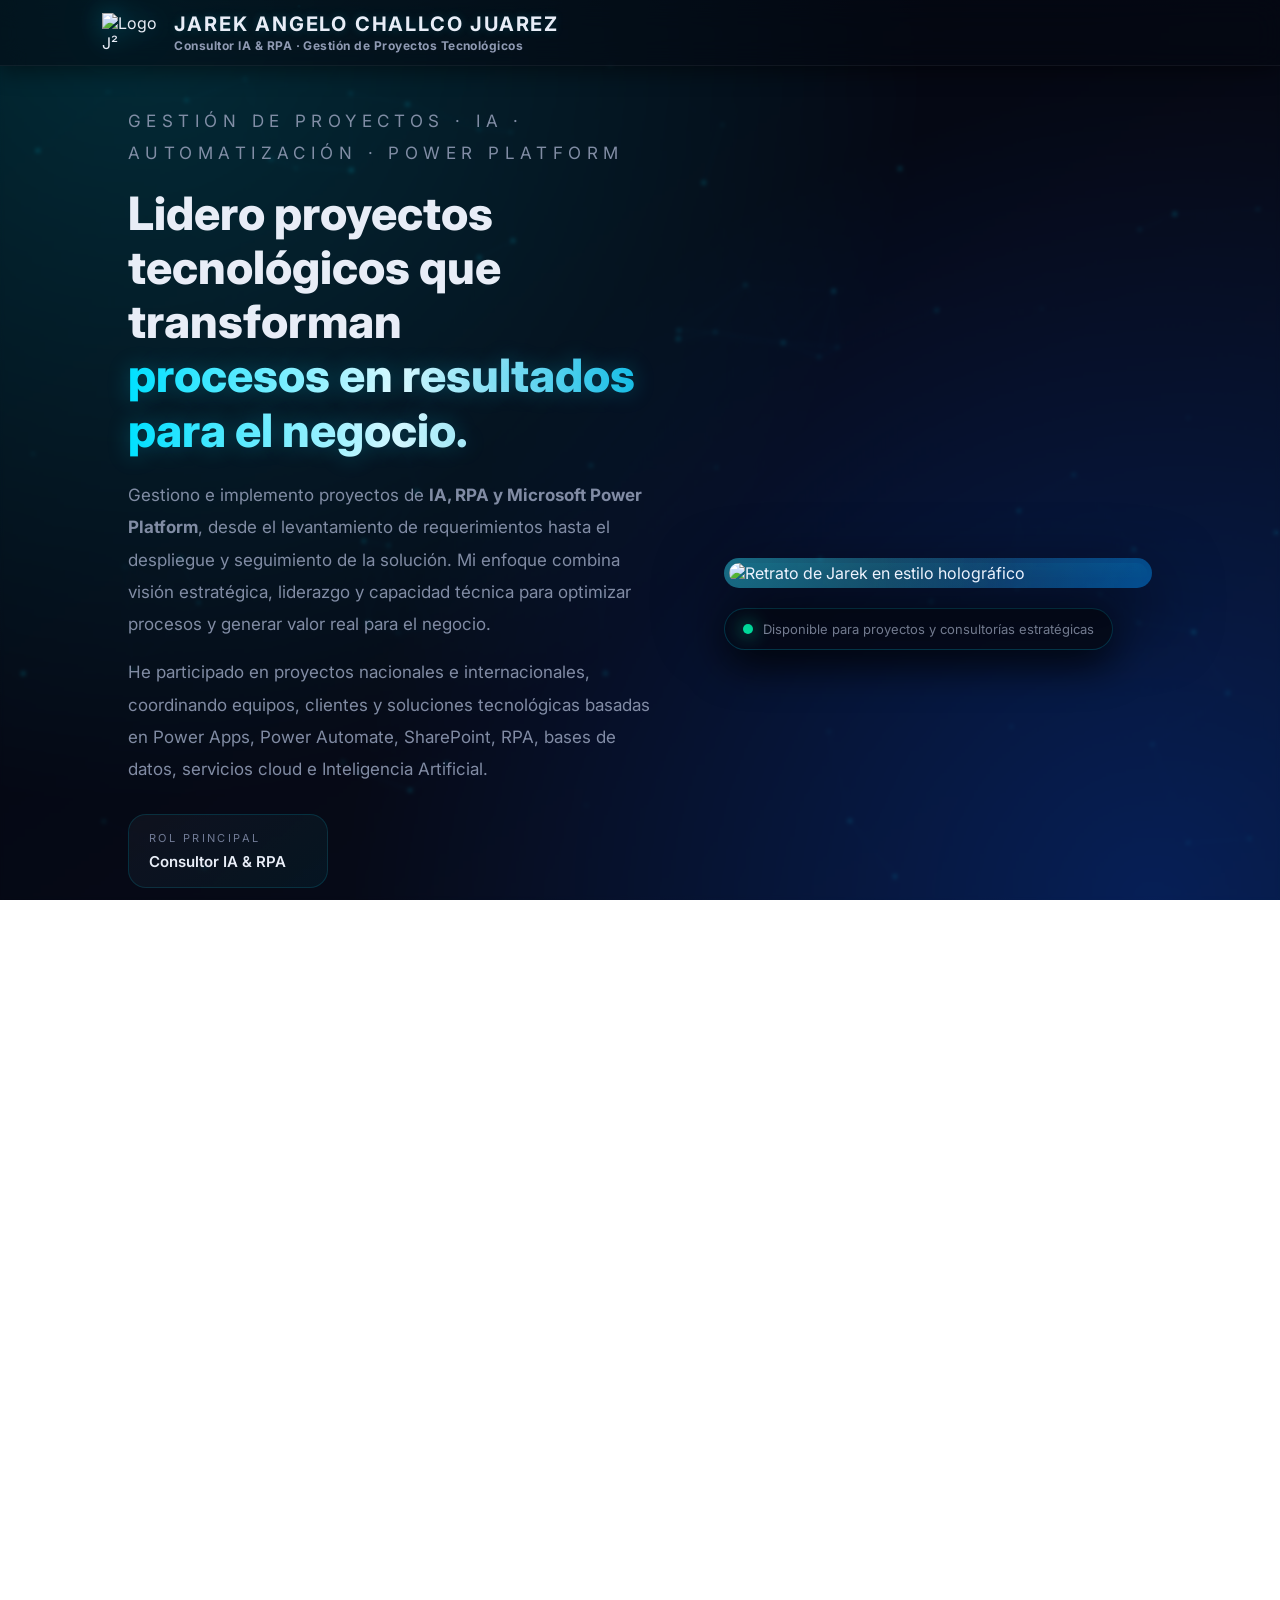
==== commit 0e742d68: "style: actualizar imagen principal" ====
--- a/index.html
+++ b/index.html
@@ -87,7 +87,7 @@
 
       <div class="hero-holo fade-up">
         <div class="hero-holo-frame">
-          <img id="holo-img" src="https://i.postimg.cc/tg07MXcD/jarek2.jpg"
+          <img id="holo-img" src="https://i.postimg.cc/4ybmbLLk/Jarek-Challco.png"
             alt="Retrato de Jarek en estilo holográfico" />
           <div id="holo-overlay"></div>
         </div>
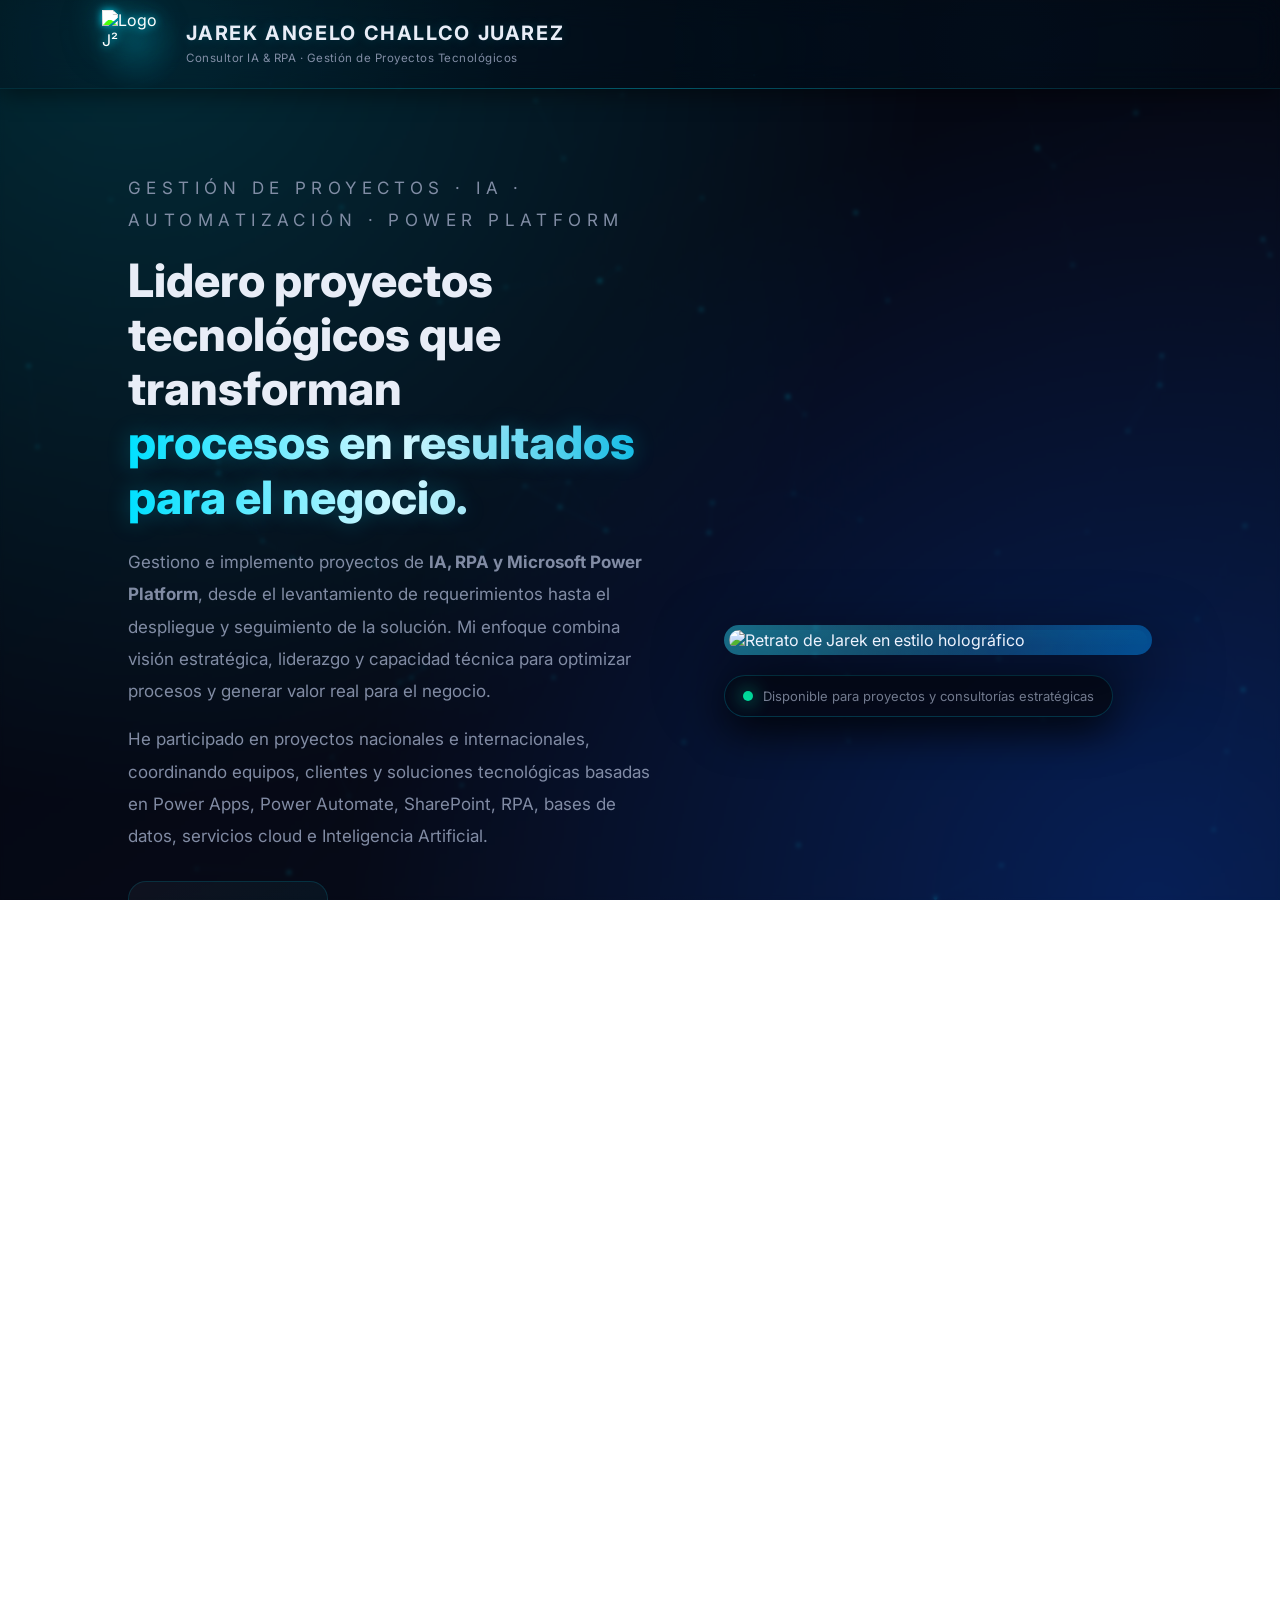
==== commit 08592cee: "feat(ui): rediseñar timeline, servicios y stack con enfoque corporativo" ====
--- a/index.html
+++ b/index.html
@@ -16,6 +16,8 @@
 
   <link href="https://fonts.googleapis.com/css2?family=Inter:wght@300;400;500;600;700;900&display=swap"
     rel="stylesheet" />
+
+  <link rel="stylesheet" href="https://cdn.jsdelivr.net/npm/flag-icons@7.2.3/css/flag-icons.min.css">
 
   <!-- CSS EXTERNO -->
   <link rel="stylesheet" href="style.css" />
@@ -101,187 +103,1235 @@
 
     <!-- BLOQUE SOBRE MÍ / TRAYECTORIA -->
     <section id="sobre-mi" class="section">
-      <h3 class="section-title fade-up">Una trayectoria orientada a resultados</h3>
+      <h3 class="section-title fade-up">
+        Una trayectoria orientada a resultados
+      </h3>
 
       <p class="section-intro fade-up">
         Mi experiencia combina gestión de proyectos, liderazgo y conocimiento técnico.
-        He evolucionado desde la automatización de tareas hasta la coordinación e implementación
-        de soluciones empresariales orientadas a mejorar procesos, reducir riesgos y generar
-        resultados sostenibles.
+        He evolucionado desde la ciberseguridad y la automatización hasta la coordinación
+        e implementación de soluciones empresariales con Inteligencia Artificial,
+        Microsoft Power Platform y tecnologías de desarrollo moderno.
       </p>
 
       <div class="timeline fade-up">
+
+        <!-- 2021 -->
         <div class="tl-item">
           <div class="tl-dot"></div>
+
           <span class="tl-year">2021</span>
-          <p>
-            Formación en Ingeniería en Ciberseguridad. Bases sólidas en redes,
-            análisis técnico y automatización de tareas seguras.
-          </p>
-        </div>
-
+
+          <div class="tl-content">
+            <div class="tl-bullet">
+              Inicio de la carrera de Ingeniería en Ciberseguridad en SENATI Cusco.
+            </div>
+
+            <div class="tl-bullet">
+              Formación inicial en redes, sistemas operativos y arquitectura de computadores.
+            </div>
+
+            <div class="tl-bullet">
+              Desarrollo de fundamentos en seguridad informática e infraestructura tecnológica.
+            </div>
+
+            <div class="tl-bullet">
+              Primer acercamiento a Linux, virtualización y administración de entornos TI.
+            </div>
+          </div>
+        </div>
+
+        <!-- 2022 -->
         <div class="tl-item">
           <div class="tl-dot"></div>
+
           <span class="tl-year">2022</span>
-          <p>
-            Primeros proyectos de automatización con RPA y Python. Desarrollo de scripts
-            orientados a optimizar procesos operativos y reducir carga manual.
-          </p>
-        </div>
-
+
+          <div class="tl-content">
+            <div class="tl-bullet">
+              Fortalecimiento de conocimientos en ciberseguridad, redes y gestión de riesgos.
+            </div>
+
+            <div class="tl-bullet">
+              Obtención de certificaciones de Cisco Networking Academy en Cybersecurity,
+              Internet of Things y Entrepreneurship.
+            </div>
+
+            <div class="tl-bullet">
+              Desarrollo de laboratorios prácticos relacionados con redes y seguridad informática.
+            </div>
+
+            <div class="tl-bullet">
+              Consolidación de competencias en administración de sistemas e infraestructura TI.
+            </div>
+          </div>
+        </div>
+
+        <!-- 2023 -->
         <div class="tl-item">
           <div class="tl-dot"></div>
+
           <span class="tl-year">2023</span>
-          <p>
-            Implementación de soluciones con OCR e integración de APIs. Inicio de
-            proyectos que combinan automatización con procesamiento inteligente de datos.
-          </p>
-        </div>
-
+
+          <div class="tl-content">
+            <div class="tl-bullet">
+              Formación en análisis de vulnerabilidades, seguridad de redes y protección de datos.
+            </div>
+
+            <div class="tl-bullet">
+              Desarrollo de proyectos académicos relacionados con ciberseguridad y gestión de riesgos.
+            </div>
+
+            <div class="tl-bullet">
+              Fortalecimiento de habilidades en documentación técnica y análisis de procesos.
+            </div>
+
+            <div class="tl-bullet">
+              Consolidación de conocimientos en bases de datos, virtualización y proyectos tecnológicos.
+            </div>
+          </div>
+        </div>
+
+        <!-- 2024 -->
         <div class="tl-item">
           <div class="tl-dot"></div>
+
           <span class="tl-year">2024</span>
-          <p>
-            Desarrollo profesional como RPA & IA Developer en entorno empresarial.
-            Implementación de bots con Rocketbot, ETL en Python, integración con
-            Azure Document Intelligence y migración de SQL Server 2008 R2 a 2022.
-          </p>
-        </div>
-
+
+          <div class="tl-content">
+            <div class="tl-bullet">
+              Inicio profesional como Desarrollador RPA & IA en Hybride IT S.A.C.
+            </div>
+
+            <div class="tl-bullet">
+              Inicio de la especialización en Automatización Robótica de Procesos con Rocketbot.
+            </div>
+
+            <div class="tl-bullet">
+              Desarrollo de automatizaciones empresariales mediante Python y herramientas RPA.
+            </div>
+
+            <div class="tl-bullet">
+              Implementación de soluciones con Microsoft Power Apps, Power Automate y SharePoint.
+            </div>
+
+            <div class="tl-bullet">
+              Participación en proyectos de Inteligencia Artificial aplicada y procesamiento documental.
+            </div>
+
+            <div class="tl-bullet">
+              Integración de Azure Document Intelligence para extracción estructurada de información.
+            </div>
+          </div>
+        </div>
+
+        <!-- 2025 -->
         <div class="tl-item">
           <div class="tl-dot"></div>
+
           <span class="tl-year">2025</span>
-          <p>
-            Lideré proyectos de automatización e Inteligencia Artificial, implementando soluciones con
-            Power Apps, Power Automate, SharePoint, RPA y servicios cloud para optimizar procesos
-            empresariales y fortalecer la transformación digital.
-          </p>
-        </div>
-
+
+          <div class="tl-content">
+            <div class="tl-bullet">
+              Certificación como Rocketbot Expert Level 1.
+            </div>
+
+            <div class="tl-bullet">
+              Certificación profesional como RPA Developer por Rocketbot Academy.
+            </div>
+
+            <div class="tl-bullet">
+              Especialización en Machine Learning y Deep Learning mediante Huawei Cloud.
+            </div>
+
+            <div class="tl-bullet">
+              Capacitación en fortalecimiento empresarial y negocios por la Universidad Científica del Sur.
+            </div>
+
+            <div class="tl-bullet">
+              Liderazgo de proyectos de automatización, OCR e Inteligencia Artificial.
+            </div>
+
+            <div class="tl-bullet">
+              Implementación de soluciones empresariales con Power Apps, Power Automate,
+              SharePoint, Python y servicios cloud.
+            </div>
+
+            <div class="tl-bullet">
+              Participación en análisis de requerimientos, preventa y definición de soluciones tecnológicas.
+            </div>
+          </div>
+        </div>
+
+        <!-- 2026 -->
         <div class="tl-item">
           <div class="tl-dot"></div>
+
           <span class="tl-year">2026</span>
-          <p>
-            Gestión e implementación de proyectos tecnológicos de extremo a extremo, coordinando
-            requerimientos, equipos multidisciplinarios y soluciones basadas en IA, Microsoft Power
-            Platform y automatización, con enfoque en eficiencia operativa, escalabilidad y generación
-            de valor para el negocio.
-          </p>
-        </div>
+
+          <div class="tl-content">
+            <div class="tl-bullet">
+              Diplomado en Gestión de Proyectos basado en PMBOK® 7 y metodologías ágiles.
+            </div>
+
+            <div class="tl-bullet">
+              Especialización en desarrollo web con HTML5, CSS3 y JavaScript.
+            </div>
+
+            <div class="tl-bullet">
+              Formación en desarrollo de aplicaciones multiplataforma con Flutter.
+            </div>
+
+            <div class="tl-bullet">
+              Desarrollo de soluciones backend mediante Python, FastAPI y APIs REST.
+            </div>
+
+            <div class="tl-bullet">
+              Implementación de aplicaciones empresariales con Angular y arquitectura Full Stack.
+            </div>
+
+            <div class="tl-bullet">
+              Gestión de proyectos tecnológicos desde el levantamiento de requerimientos
+              hasta su despliegue y puesta en producción.
+            </div>
+
+            <div class="tl-bullet">
+              Liderazgo de soluciones empresariales con Inteligencia Artificial,
+              Automatización y Microsoft Power Platform.
+            </div>
+
+            <div class="tl-bullet">
+              Consolidación profesional como Consultor de IA, RPA y Transformación Digital.
+            </div>
+          </div>
+        </div>
+
       </div>
     </section>
 
-    <!-- SERVICIOS / CÓMO AYUDO -->
+    <!-- ======================================================
+     SERVICIOS / PROPUESTA DE VALOR
+======================================================= -->
     <section id="servicios" class="section">
-      <h3 class="section-title fade-up">Cómo puedo ayudar a tu empresa</h3>
-
-      <p class="section-intro fade-up">
-        Pienso en cada proyecto como en una arquitectura: estrategia, capas claras, responsabilidades definidas y
-        un resultado medible. Estas son algunas de las formas en las que aporto valor:
-      </p>
-
+
+      <!-- Encabezado -->
+      <div class="services-heading fade-up">
+
+        <span class="section-eyebrow">
+          Consultoría tecnológica internacional
+        </span>
+
+        <h3 class="section-title">
+          Cómo puedo aportar valor a tu organización
+        </h3>
+
+        <p class="section-intro">
+          Acompaño iniciativas tecnológicas desde la identificación de una necesidad
+          hasta su implementación, estabilización y mejora continua. Integro
+          <strong>gestión de proyectos, automatización, Inteligencia Artificial,
+            seguridad de la información y desarrollo de soluciones empresariales</strong>,
+          manteniendo el control del alcance, los riesgos, los responsables y los
+          resultados esperados.
+        </p>
+
+      </div>
+
+      <!-- Indicadores de posicionamiento -->
+      <div class="services-stats fade-up">
+
+        <article class="stat-item">
+          <div class="stat-icon">
+            <i class="fa-solid fa-earth-americas"></i>
+          </div>
+
+          <div class="stat-content">
+        <strong class="stat-value">3 países</strong>
+
+        <span class="stat-label">
+          Consultoría internacional
+        </span>
+
+        <div class="country-flags">
+          <span class="country-item">
+            <span class="fi fi-pe"></span>
+            Perú
+          </span>
+
+          <span class="separator">•</span>
+
+          <span class="country-item">
+            <span class="fi fi-cl"></span>
+            Chile
+          </span>
+
+          <span class="separator">•</span>
+
+          <span class="country-item">
+            <span class="fi fi-ar"></span>
+            Argentina
+          </span>
+        </div>
+      </div>
+        </article>
+
+        <article class="stat-item">
+          <div class="stat-icon">
+            <i class="fa-solid fa-route"></i>
+          </div>
+
+          <div class="stat-content">
+            <strong class="stat-value">End-to-End</strong>
+            <span class="stat-label">
+              Gestión desde el descubrimiento hasta la puesta en producción
+            </span>
+          </div>
+        </article>
+
+        <article class="stat-item">
+          <div class="stat-icon">
+            <i class="fa-solid fa-layer-group"></i>
+          </div>
+
+          <div class="stat-content">
+            <strong class="stat-value">IA · RPA · Microsoft 365</strong>
+            <span class="stat-label">
+              Ecosistema tecnológico orientado a procesos empresariales
+            </span>
+          </div>
+        </article>
+
+        <article class="stat-item">
+          <div class="stat-icon">
+            <i class="fa-solid fa-shield-halved"></i>
+          </div>
+
+          <div class="stat-content">
+            <strong class="stat-value">Privacidad desde el diseño</strong>
+            <span class="stat-label">
+              Control de accesos, trazabilidad y protección de la información
+            </span>
+          </div>
+        </article>
+
+      </div>
+
+      <!-- Servicios -->
       <div class="services-grid fade-up">
-        <div class="service-card">
-          <i class="fa-solid fa-robot"></i>
+
+        <!-- Gestión de proyectos -->
+        <article class="service-card">
+
+          <div class="service-card-header">
+            <div class="service-icon">
+              <i class="fa-solid fa-diagram-project"></i>
+            </div>
+
+            <span class="service-category">
+              Dirección y control
+            </span>
+          </div>
+
+          <h4>Gestión de Proyectos Tecnológicos</h4>
+
+          <p>
+            Planifico y coordino proyectos desde el levantamiento de requerimientos
+            hasta su cierre, controlando alcance, cronograma, riesgos, recursos,
+            entregables, dependencias y comunicación con stakeholders.
+          </p>
+
+          <ul class="service-points">
+            <li>Definición de objetivos, alcance y criterios de éxito.</li>
+            <li>Planificación de actividades, responsables y entregables.</li>
+            <li>Gestión de riesgos, cambios, incidencias y prioridades.</li>
+            <li>Seguimiento ejecutivo y comunicación con las partes interesadas.</li>
+          </ul>
+
+        </article>
+
+        <!-- Consultoría internacional -->
+        <article class="service-card">
+
+          <div class="service-card-header">
+            <div class="service-icon">
+              <i class="fa-solid fa-globe"></i>
+            </div>
+
+            <span class="service-category">
+              Alcance regional
+            </span>
+          </div>
+
+          <h4>Consultoría Tecnológica Internacional</h4>
+
+          <p>
+            Brindo consultoría para organizaciones y equipos de distintos mercados,
+            adaptando cada solución a su contexto operativo, estructura interna,
+            madurez digital y objetivos estratégicos.
+          </p>
+
+          <ul class="service-points">
+            <li>Experiencia colaborando con equipos de Perú, Chile y Argentina.</li>
+            <li>Coordinación remota con áreas técnicas, funcionales y directivas.</li>
+            <li>Documentación clara para proyectos con múltiples stakeholders.</li>
+            <li>Acompañamiento consultivo durante todo el ciclo de implementación.</li>
+          </ul>
+
+        </article>
+
+        <!-- Automatización -->
+        <article class="service-card">
+
+          <div class="service-card-header">
+            <div class="service-icon">
+              <i class="fa-solid fa-robot"></i>
+            </div>
+
+            <span class="service-category">
+              Eficiencia operativa
+            </span>
+          </div>
+
           <h4>Automatización Inteligente</h4>
-          <p>
-            Diseño y despliego flujos con <strong>Selenium, Rocketbot y n8n</strong> para que
-            procesos manuales, repetitivos y sensibles al error se vuelvan confiables, rápidos y
-            auditables.
-          </p>
-        </div>
-
-        <div class="service-card">
-          <i class="fa-solid fa-brain"></i>
-          <h4>IA aplicada a negocio</h4>
-          <p>
-            Implemento asistentes con <strong>LLMs, OCR y búsqueda semántica</strong> que responden sobre tu propia
-            información: normativa, documentos internos, reportes, correos y más.
-          </p>
-        </div>
-
-        <div class="service-card">
+
+          <p>
+            Diseño e implemento automatizaciones con
+            <strong>Rocketbot, Python, Selenium y n8n</strong> para transformar
+            tareas repetitivas en procesos controlados, rápidos, medibles y auditables.
+          </p>
+
+          <ul class="service-points">
+            <li>Evaluación y priorización de oportunidades de automatización.</li>
+            <li>Diseño de flujos con reglas de negocio y manejo de excepciones.</li>
+            <li>Integración con sistemas internos, portales, correos y documentos.</li>
+            <li>Monitoreo, trazabilidad y continuidad operativa.</li>
+          </ul>
+
+        </article>
+
+        <!-- IA -->
+        <article class="service-card">
+
+          <div class="service-card-header">
+            <div class="service-icon">
+              <i class="fa-solid fa-brain"></i>
+            </div>
+
+            <span class="service-category">
+              Inteligencia aplicada
+            </span>
+          </div>
+
+          <h4>Inteligencia Artificial para Negocios</h4>
+
+          <p>
+            Implemento soluciones basadas en
+            <strong>LLMs, OCR, búsqueda semántica y procesamiento documental</strong>
+            para convertir información dispersa en conocimiento útil y accionable.
+          </p>
+
+          <ul class="service-points">
+            <li>Extracción y clasificación inteligente de documentos.</li>
+            <li>Asistentes internos basados en información corporativa.</li>
+            <li>Procesamiento de correos, contratos, reportes y archivos.</li>
+            <li>Integración de IA con procesos y aplicaciones empresariales.</li>
+          </ul>
+
+        </article>
+
+        <!-- Privacidad -->
+        <article class="service-card">
+
+          <div class="service-card-header">
+            <div class="service-icon">
+              <i class="fa-solid fa-user-shield"></i>
+            </div>
+
+            <span class="service-category">
+              Gobierno y confianza
+            </span>
+          </div>
+
+          <h4>Privacidad, Seguridad y Gobierno de la Información</h4>
+
+          <p>
+            Diseño soluciones considerando la privacidad desde el inicio,
+            evitando exposiciones innecesarias y estableciendo controles sobre
+            usuarios, datos, documentos, integraciones y permisos.
+          </p>
+
+          <ul class="service-points">
+            <li>Acceso a la información según roles y responsabilidades.</li>
+            <li>Principio de mínimo privilegio y segregación de funciones.</li>
+            <li>Trazabilidad de operaciones, cambios y aprobaciones.</li>
+            <li>Protección de información sensible durante todo el proceso.</li>
+          </ul>
+
+        </article>
+
+        <!-- Power Platform -->
+        <article class="service-card">
+
+          <div class="service-card-header">
+            <div class="service-icon">
+              <i class="fa-brands fa-microsoft"></i>
+            </div>
+
+            <span class="service-category">
+              Ecosistema Microsoft
+            </span>
+          </div>
+
+          <h4>Power Platform y Microsoft 365</h4>
+
+          <p>
+            Lidero soluciones empresariales con
+            <strong>Power Apps, Power Automate, SharePoint y Microsoft 365</strong>,
+            digitalizando procesos y centralizando información bajo una estructura
+            gobernable y escalable.
+          </p>
+
+          <ul class="service-points">
+            <li>Aplicaciones empresariales web y móviles.</li>
+            <li>Flujos de aprobación, alertas y notificaciones.</li>
+            <li>Gestión documental y control de evidencias.</li>
+            <li>Roles, permisos, estados y trazabilidad del proceso.</li>
+          </ul>
+
+        </article>
+
+        <!-- Arquitectura -->
+        <article class="service-card">
+
+          <div class="service-card-header">
+            <div class="service-icon">
+              <i class="fa-solid fa-network-wired"></i>
+            </div>
+
+            <span class="service-category">
+              Integración tecnológica
+            </span>
+          </div>
+
+          <h4>Arquitectura e Integraciones</h4>
+
+          <p>
+            Diseño integraciones mantenibles mediante
+            <strong>FastAPI, APIs REST, Webhooks, bases de datos y servicios cloud</strong>,
+            conectando diferentes plataformas en un flujo coherente y controlado.
+          </p>
+
+          <ul class="service-points">
+            <li>Diseño de APIs y servicios de integración.</li>
+            <li>Conexión entre aplicaciones, archivos y bases de datos.</li>
+            <li>Validación, transformación y trazabilidad de información.</li>
+            <li>Documentación técnica y preparación para escalabilidad.</li>
+          </ul>
+
+        </article>
+
+        <!-- Desarrollo -->
+        <article class="service-card">
+
+          <div class="service-card-header">
+            <div class="service-icon">
+              <i class="fa-solid fa-laptop-code"></i>
+            </div>
+
+            <span class="service-category">
+              Soluciones personalizadas
+            </span>
+          </div>
+
+          <h4>Aplicaciones y Herramientas a Medida</h4>
+
+          <p>
+            Desarrollo sistemas internos, aplicaciones web y paneles de control
+            que brindan visibilidad sobre las operaciones y simplifican el trabajo
+            diario de los equipos.
+          </p>
+
+          <ul class="service-points">
+            <li>Interfaces orientadas a la experiencia del usuario.</li>
+            <li>Dashboards operativos y herramientas administrativas.</li>
+            <li>Aplicaciones conectadas con automatizaciones y APIs.</li>
+            <li>Diseño modular para facilitar evolución y mantenimiento.</li>
+          </ul>
+
+        </article>
+
+        <!-- Mejora de procesos -->
+        <article class="service-card">
+
+          <div class="service-card-header">
+            <div class="service-icon">
+              <i class="fa-solid fa-chart-line"></i>
+            </div>
+
+            <span class="service-category">
+              Mejora continua
+            </span>
+          </div>
+
+          <h4>Optimización y Gestión de Procesos</h4>
+
+          <p>
+            Analizo procesos actuales, identifico riesgos, tareas manuales,
+            reprocesos y cuellos de botella para construir una hoja de ruta
+            realista de transformación.
+          </p>
+
+          <ul class="service-points">
+            <li>Levantamiento y documentación del proceso actual.</li>
+            <li>Identificación de riesgos y oportunidades de mejora.</li>
+            <li>Definición del proceso objetivo y plan de implementación.</li>
+            <li>Medición de resultados y evolución continua.</li>
+          </ul>
+
+        </article>
+
+      </div>
+
+      <!-- Forma de trabajo -->
+      <div class="services-method fade-up">
+
+        <div class="method-heading">
+          <span class="method-eyebrow">Modelo de trabajo</span>
+
+          <h4>
+            Una ruta clara desde la necesidad hasta el resultado
+          </h4>
+
+          <p>
+            Cada iniciativa se gestiona mediante etapas definidas, responsables
+            identificados y entregables verificables. Tecnología con método:
+            menos improvisación, más control.
+          </p>
+        </div>
+
+        <div class="workflow">
+
+          <article class="workflow-step">
+            <span class="workflow-index">I</span>
+
+            <div class="workflow-icon">
+              <i class="fa-solid fa-magnifying-glass-chart"></i>
+            </div>
+
+            <div class="workflow-content">
+              <span class="workflow-label">Descubrimiento</span>
+              <h5>Comprender antes de construir</h5>
+
+              <p>
+                Analizo el proceso, los usuarios, la información involucrada,
+                las restricciones y el resultado esperado.
+              </p>
+            </div>
+          </article>
+
+          <article class="workflow-step">
+            <span class="workflow-index">II</span>
+
+            <div class="workflow-icon">
+              <i class="fa-solid fa-compass-drafting"></i>
+            </div>
+
+            <div class="workflow-content">
+              <span class="workflow-label">Estrategia</span>
+              <h5>Definir alcance y dirección</h5>
+
+              <p>
+                Establezco prioridades, entregables, arquitectura, responsables,
+                riesgos, criterios de aceptación y hoja de ruta.
+              </p>
+            </div>
+          </article>
+
+          <article class="workflow-step">
+            <span class="workflow-index">III</span>
+
+            <div class="workflow-icon">
+              <i class="fa-solid fa-code-branch"></i>
+            </div>
+
+            <div class="workflow-content">
+              <span class="workflow-label">Ejecución</span>
+              <h5>Construir con control</h5>
+
+              <p>
+                Desarrollo la solución por etapas, manteniendo validaciones,
+                documentación, seguimiento y comunicación constante.
+              </p>
+            </div>
+          </article>
+
+          <article class="workflow-step">
+            <span class="workflow-index">IV</span>
+
+            <div class="workflow-icon">
+              <i class="fa-solid fa-circle-check"></i>
+            </div>
+
+            <div class="workflow-content">
+              <span class="workflow-label">Validación</span>
+              <h5>Probar, proteger y estabilizar</h5>
+
+              <p>
+                Verifico funcionamiento, permisos, seguridad, privacidad,
+                trazabilidad y cumplimiento de los criterios acordados.
+              </p>
+            </div>
+          </article>
+
+          <article class="workflow-step">
+            <span class="workflow-index">V</span>
+
+            <div class="workflow-icon">
+              <i class="fa-solid fa-rocket"></i>
+            </div>
+
+            <div class="workflow-content">
+              <span class="workflow-label">Evolución</span>
+              <h5>Implementar y mejorar</h5>
+
+              <p>
+                Acompaño la puesta en producción, adopción de usuarios,
+                seguimiento de resultados y mejora continua de la solución.
+              </p>
+            </div>
+          </article>
+
+        </div>
+
+      </div>
+
+      <!-- Cierre ejecutivo -->
+      <div class="services-closing fade-up">
+
+        <div class="services-closing-icon">
+          <i class="fa-solid fa-handshake-angle"></i>
+        </div>
+
+        <div class="services-closing-content">
+          <span>Consultoría con visión de negocio</span>
+
+          <h4>
+            Tecnología alineada con personas, procesos y resultados
+          </h4>
+
+          <p>
+            Mi objetivo no es implementar tecnología por tendencia, sino construir
+            soluciones que puedan operar, medirse, mantenerse y evolucionar dentro
+            de la organización.
+          </p>
+        </div>
+
+      </div>
+
+    </section>
+
+    <!-- ======================================================
+     STACK / TECNOLOGÍAS
+======================================================= -->
+    <section id="tecnologias" class="section">
+
+      <div class="tech-heading fade-up">
+        <span class="section-eyebrow">
+          Capacidades y ecosistema tecnológico
+        </span>
+
+        <h3 class="section-title">
+          Tecnología respaldada por gestión
+        </h3>
+
+        <p class="section-intro">
+          Selecciono cada herramienta según el alcance, los riesgos, la arquitectura
+          y los objetivos del proyecto. Mi stack combina
+          <strong>gestión de proyectos, automatización, Inteligencia Artificial,
+            desarrollo, integración y seguridad</strong> para construir soluciones
+          empresariales sostenibles de extremo a extremo.
+        </p>
+      </div>
+
+      <!-- Resumen del stack -->
+      <div class="tech-overview fade-up">
+
+        <div class="tech-overview-item">
           <i class="fa-solid fa-diagram-project"></i>
-          <h4>Arquitectura & Integraciones</h4>
-          <p>
-            Construyo <strong>APIs con FastAPI</strong>, integraciones por Webhooks y pipelines
-            que conectan Excel, OneDrive, bases de datos y servicios en la nube en un flujo lógico
-            y mantenible.
-          </p>
-        </div>
-
-        <div class="service-card">
-          <i class="fa-solid fa-laptop-code"></i>
-          <h4>Herramientas y paneles a medida</h4>
-          <p>
-            Desarrollo herramientas internas, dashboards ligeros y paneles de control para que
-            tu equipo tenga una interfaz clara sobre la automatización que ocurre detrás.
-          </p>
-        </div>
-        <div class="service-card">
-          <i class="fa-brands fa-microsoft"></i>
-          <h4>Power Platform & Gestión de Procesos</h4>
-          <p>
-            Lidero el diseño e implementación de soluciones empresariales con
-            <strong>Power Apps, Power Automate y SharePoint</strong>, desde el levantamiento
-            de requerimientos hasta el despliegue, seguimiento y mejora continua.
-          </p>
-        </div>
-      </div>
-    </section>
-
-    <!-- STACK / TECNOLOGÍAS -->
-    <section id="tecnologias" class="section">
-      <h3 class="section-title fade-up">Stack y tecnologías que utilizo</h3>
-
-      <p class="section-intro fade-up">
-        No se trata de usar todo, sino de elegir lo correcto para cada caso. Este es el stack con
-        el que construyo soluciones end-to-end:
-      </p>
-
-      <div class="tech-grid fade-up">
-        <span class="tech-item">
-          <i class="fa-solid fa-list-check"></i> Gestión de Proyectos
-        </span>
-        <span class="tech-item">
-          <i class="fa-brands fa-python"></i> Python
-        </span>
-        <span class="tech-item">
-          <i class="fa-solid fa-brain"></i> IA & LLMs (GPT, Gemini)
-        </span>
-        <span class="tech-item">
-          <i class="fa-solid fa-globe"></i> FastAPI & APIs REST
-        </span>
-        <span class="tech-item">
-          <i class="fa-brands fa-js"></i> JavaScript
-        </span>
-        <span class="tech-item">
-          <i class="fa-brands fa-node"></i> Node.js & n8n
-        </span>
-        <span class="tech-item">
-          <i class="fa-solid fa-robot"></i> RPA / UI Bots
-        </span>
-        <span class="tech-item">
-          <i class="fa-brands fa-html5"></i> HTML & CSS
-        </span>
-        <span class="tech-item">
-          <i class="fa-solid fa-database"></i> MySQL & SQL
-        </span>
-        <span class="tech-item">
-          <i class="fa-solid fa-cloud"></i> Netlify & despliegue estático
-        </span>
-        <span class="tech-item">
-          <i class="fa-brands fa-microsoft"></i> Power Apps
-        </span>
-
-        <span class="tech-item">
-          <i class="fa-solid fa-gears"></i> Power Automate
-        </span>
-
-        <span class="tech-item">
-          <i class="fa-solid fa-share-nodes"></i> SharePoint Online
-        </span>
-      </div>
+
+          <div>
+            <strong>Gestión End-to-End</strong>
+            <span>Desde requerimientos hasta producción</span>
+          </div>
+        </div>
+
+        <div class="tech-overview-item">
+          <i class="fa-solid fa-layer-group"></i>
+
+          <div>
+            <strong>Arquitectura Multiplataforma</strong>
+            <span>Microsoft, cloud, APIs y desarrollo propio</span>
+          </div>
+        </div>
+
+        <div class="tech-overview-item">
+          <i class="fa-solid fa-shield-halved"></i>
+
+          <div>
+            <strong>Privacidad y Control</strong>
+            <span>Roles, trazabilidad y mínimo privilegio</span>
+          </div>
+        </div>
+
+      </div>
+
+      <!-- Categorías tecnológicas -->
+      <div class="tech-categories fade-up">
+
+        <!-- Gestión -->
+        <article class="tech-category">
+
+          <div class="tech-category-header">
+            <div class="tech-category-icon">
+              <i class="fa-solid fa-list-check"></i>
+            </div>
+
+            <div>
+              <span class="tech-category-label">Dirección y control</span>
+              <h4>Gestión de Proyectos</h4>
+            </div>
+          </div>
+
+          <p>
+            Planificación, coordinación y seguimiento de iniciativas tecnológicas
+            con enfoque en alcance, riesgos, entregables y resultados.
+          </p>
+
+          <div class="tech-stack">
+            <span class="tech-item">
+              <i class="fa-solid fa-compass-drafting"></i>
+              PMBOK® 7
+            </span>
+
+            <span class="tech-item">
+              <i class="fa-solid fa-arrows-rotate"></i>
+              Metodologías ágiles
+            </span>
+
+            <span class="tech-item">
+              <i class="fa-solid fa-clipboard-check"></i>
+              Gestión de alcance
+            </span>
+
+            <span class="tech-item">
+              <i class="fa-solid fa-triangle-exclamation"></i>
+              Gestión de riesgos
+            </span>
+
+            <span class="tech-item">
+              <i class="fa-solid fa-users"></i>
+              Stakeholders
+            </span>
+
+            <span class="tech-item">
+              <i class="fa-solid fa-chart-line"></i>
+              Mejora continua
+            </span>
+          </div>
+
+        </article>
+
+        <!-- Power Platform -->
+        <article class="tech-category">
+
+          <div class="tech-category-header">
+            <div class="tech-category-icon">
+              <i class="fa-brands fa-microsoft"></i>
+            </div>
+
+            <div>
+              <span class="tech-category-label">Ecosistema empresarial</span>
+              <h4>Microsoft Power Platform</h4>
+            </div>
+          </div>
+
+          <p>
+            Digitalización de procesos empresariales mediante aplicaciones,
+            automatizaciones, gestión documental y control de información.
+          </p>
+
+          <div class="tech-stack">
+            <span class="tech-item">
+              <i class="fa-solid fa-mobile-screen-button"></i>
+              Power Apps
+            </span>
+
+            <span class="tech-item">
+              <i class="fa-solid fa-gears"></i>
+              Power Automate
+            </span>
+
+            <span class="tech-item">
+              <i class="fa-solid fa-share-nodes"></i>
+              SharePoint Online
+            </span>
+
+            <span class="tech-item">
+              <i class="fa-solid fa-table"></i>
+              Dataverse
+            </span>
+
+            <span class="tech-item">
+              <i class="fa-solid fa-file-lines"></i>
+              Microsoft Forms
+            </span>
+
+            <span class="tech-item">
+              <i class="fa-solid fa-cloud"></i>
+              Microsoft 365
+            </span>
+          </div>
+
+        </article>
+
+        <!-- Automatización -->
+        <article class="tech-category">
+
+          <div class="tech-category-header">
+            <div class="tech-category-icon">
+              <i class="fa-solid fa-robot"></i>
+            </div>
+
+            <div>
+              <span class="tech-category-label">Automatización empresarial</span>
+              <h4>RPA y Orquestación</h4>
+            </div>
+          </div>
+
+          <p>
+            Automatización de procesos repetitivos, reglas de negocio e
+            integraciones entre sistemas con trazabilidad y manejo de excepciones.
+          </p>
+
+          <div class="tech-stack">
+            <span class="tech-item">
+              <i class="fa-solid fa-robot"></i>
+              Rocketbot
+            </span>
+
+            <span class="tech-item">
+              <i class="fa-brands fa-python"></i>
+              Python
+            </span>
+
+            <span class="tech-item">
+              <i class="fa-solid fa-code-branch"></i>
+              n8n
+            </span>
+
+            <span class="tech-item">
+              <i class="fa-solid fa-window-restore"></i>
+              Selenium
+            </span>
+
+            <span class="tech-item">
+              <i class="fa-solid fa-envelope-open-text"></i>
+              Automatización documental
+            </span>
+
+            <span class="tech-item">
+              <i class="fa-solid fa-plug"></i>
+              Integraciones
+            </span>
+          </div>
+
+        </article>
+
+        <!-- Inteligencia Artificial -->
+        <article class="tech-category">
+
+          <div class="tech-category-header">
+            <div class="tech-category-icon">
+              <i class="fa-solid fa-brain"></i>
+            </div>
+
+            <div>
+              <span class="tech-category-label">Inteligencia aplicada</span>
+              <h4>IA y Procesamiento Documental</h4>
+            </div>
+          </div>
+
+          <p>
+            Aplicación de modelos de Inteligencia Artificial para extracción,
+            clasificación, búsqueda y generación de información empresarial.
+          </p>
+
+          <div class="tech-stack">
+            <span class="tech-item">
+              <i class="fa-solid fa-comments"></i>
+              LLMs
+            </span>
+
+            <span class="tech-item">
+              <i class="fa-solid fa-wand-magic-sparkles"></i>
+              GPT
+            </span>
+
+            <span class="tech-item">
+              <i class="fa-solid fa-gem"></i>
+              Gemini
+            </span>
+
+            <span class="tech-item">
+              <i class="fa-solid fa-file-circle-check"></i>
+              OCR
+            </span>
+
+            <span class="tech-item">
+              <i class="fa-solid fa-file-invoice"></i>
+              Azure Document Intelligence
+            </span>
+
+            <span class="tech-item">
+              <i class="fa-solid fa-magnifying-glass"></i>
+              Búsqueda semántica
+            </span>
+          </div>
+
+        </article>
+
+        <!-- Desarrollo -->
+        <article class="tech-category">
+
+          <div class="tech-category-header">
+            <div class="tech-category-icon">
+              <i class="fa-solid fa-code"></i>
+            </div>
+
+            <div>
+              <span class="tech-category-label">Construcción de soluciones</span>
+              <h4>Desarrollo Web y Multiplataforma</h4>
+            </div>
+          </div>
+
+          <p>
+            Desarrollo de interfaces, aplicaciones empresariales y servicios
+            backend integrados con automatizaciones, datos y APIs.
+          </p>
+
+          <div class="tech-stack">
+            <span class="tech-item">
+              <i class="fa-brands fa-angular"></i>
+              Angular
+            </span>
+
+            <span class="tech-item">
+              <i class="fa-brands fa-html5"></i>
+              HTML5
+            </span>
+
+            <span class="tech-item">
+              <i class="fa-brands fa-css3-alt"></i>
+              CSS3
+            </span>
+
+            <span class="tech-item">
+              <i class="fa-brands fa-js"></i>
+              JavaScript
+            </span>
+
+            <span class="tech-item">
+              <i class="fa-solid fa-mobile-screen"></i>
+              Flutter
+            </span>
+
+            <span class="tech-item">
+              <i class="fa-solid fa-server"></i>
+              FastAPI
+            </span>
+          </div>
+
+        </article>
+
+        <!-- APIs y datos -->
+        <article class="tech-category">
+
+          <div class="tech-category-header">
+            <div class="tech-category-icon">
+              <i class="fa-solid fa-database"></i>
+            </div>
+
+            <div>
+              <span class="tech-category-label">Datos e interoperabilidad</span>
+              <h4>APIs y Bases de Datos</h4>
+            </div>
+          </div>
+
+          <p>
+            Integración de aplicaciones y plataformas mediante servicios
+            estructurados, APIs REST y almacenamiento de datos empresariales.
+          </p>
+
+          <div class="tech-stack">
+            <span class="tech-item">
+              <i class="fa-solid fa-globe"></i>
+              APIs REST
+            </span>
+
+            <span class="tech-item">
+              <i class="fa-solid fa-link"></i>
+              Webhooks
+            </span>
+
+            <span class="tech-item">
+              <i class="fa-solid fa-code"></i>
+              JSON
+            </span>
+
+            <span class="tech-item">
+              <i class="fa-solid fa-database"></i>
+              SQL Server
+            </span>
+
+            <span class="tech-item">
+              <i class="fa-solid fa-database"></i>
+              MySQL
+            </span>
+
+            <span class="tech-item">
+              <i class="fa-solid fa-box-archive"></i>
+              SQLite
+            </span>
+          </div>
+
+        </article>
+
+        <!-- DevOps -->
+        <article class="tech-category">
+
+          <div class="tech-category-header">
+            <div class="tech-category-icon">
+              <i class="fa-solid fa-cloud-arrow-up"></i>
+            </div>
+
+            <div>
+              <span class="tech-category-label">Entrega y operación</span>
+              <h4>DevOps y Despliegue</h4>
+            </div>
+          </div>
+
+          <p>
+            Control de versiones, empaquetado y despliegue de soluciones
+            considerando mantenibilidad, continuidad y evolución técnica.
+          </p>
+
+          <div class="tech-stack">
+            <span class="tech-item">
+              <i class="fa-brands fa-git-alt"></i>
+              Git
+            </span>
+
+            <span class="tech-item">
+              <i class="fa-brands fa-github"></i>
+              GitHub
+            </span>
+
+            <span class="tech-item">
+              <i class="fa-brands fa-docker"></i>
+              Docker
+            </span>
+
+            <span class="tech-item">
+              <i class="fa-solid fa-cloud-arrow-up"></i>
+              Render
+            </span>
+
+            <span class="tech-item">
+              <i class="fa-solid fa-globe"></i>
+              Netlify
+            </span>
+
+            <span class="tech-item">
+              <i class="fa-solid fa-server"></i>
+              Entornos locales
+            </span>
+          </div>
+
+        </article>
+
+        <!-- Seguridad -->
+        <article class="tech-category">
+
+          <div class="tech-category-header">
+            <div class="tech-category-icon">
+              <i class="fa-solid fa-shield-halved"></i>
+            </div>
+
+            <div>
+              <span class="tech-category-label">Privacidad y confianza</span>
+              <h4>Ciberseguridad y Gobierno</h4>
+            </div>
+          </div>
+
+          <p>
+            Aplicación de criterios de seguridad y privacidad en el diseño,
+            acceso, procesamiento y almacenamiento de información.
+          </p>
+
+          <div class="tech-stack">
+            <span class="tech-item">
+              <i class="fa-solid fa-user-lock"></i>
+              Control de accesos
+            </span>
+
+            <span class="tech-item">
+              <i class="fa-solid fa-users-gear"></i>
+              Roles y permisos
+            </span>
+
+            <span class="tech-item">
+              <i class="fa-solid fa-eye"></i>
+              Trazabilidad
+            </span>
+
+            <span class="tech-item">
+              <i class="fa-solid fa-user-shield"></i>
+              Mínimo privilegio
+            </span>
+
+            <span class="tech-item">
+              <i class="fa-solid fa-chart-simple"></i>
+              Análisis de riesgos
+            </span>
+
+            <span class="tech-item">
+              <i class="fa-solid fa-network-wired"></i>
+              Seguridad de redes
+            </span>
+          </div>
+
+        </article>
+
+      </div>
+
+      <!-- Mensaje final -->
+      <div class="tech-closing fade-up">
+
+        <div class="tech-closing-icon">
+          <i class="fa-solid fa-puzzle-piece"></i>
+        </div>
+
+        <div>
+          <span>Principio tecnológico</span>
+
+          <p>
+            La herramienta se adapta al proyecto, no el proyecto a la herramienta.
+            Cada decisión tecnológica debe responder a una necesidad, reducir un
+            riesgo o mejorar un resultado.
+          </p>
+        </div>
+
+      </div>
+
     </section>
 
     <!-- HERRAMIENTAS / MINI APPS -->
@@ -514,7 +1564,7 @@
             </div>
 
             <div class="cv-right">
-              
+
               <a class="cv-chip cv-chip-primary" href="./docs/Jarek_CV_2025.pdf" download>
                 <i class="fa-solid fa-file-arrow-down"></i> Descargar
               </a>
@@ -612,7 +1662,8 @@
       </a>
 
       <!-- Compartir por WhatsApp -->
-      <a href="https://wa.me/?text=Visita%20mi%20portafolio:%20j2-peru.com" target="_blank" class="footer-icon" aria-label="Compartir por WhatsApp">
+      <a href="https://wa.me/?text=Visita%20mi%20portafolio:%20j2-peru.com" target="_blank" class="footer-icon"
+        aria-label="Compartir por WhatsApp">
         <i class="fa-solid fa-share-nodes"></i>
       </a>
     </div>
--- a/style.css
+++ b/style.css
@@ -254,103 +254,741 @@
   }
 }
 
-
-/* =======================================================
-   HEADER · NEOTECH CORPORATE REFINED
-=======================================================*/
+/* =======================================================
+   HEADER · NEOTECH BLIP V4
+   Compatible con JS dinámico
+======================================================= */
+
 #header {
   position: fixed;
+  top: 0;
   inset-inline: 0;
-  top: 0;
-  padding: 12px 8%;
+  z-index: 120;
+
   display: flex;
   align-items: center;
-  gap: 18px;
-
-  /* Más elegante y fino */
-  backdrop-filter: blur(18px);
-  background: rgba(5, 8, 18, 0.68);
-
-  border-bottom: 1px solid rgba(255, 255, 255, 0.05);
-  z-index: 120;
-
-  /* Light line glow */
-  box-shadow: 0 6px 22px rgba(0, 0, 0, 0.45);
-}
-
-/* LOGO: Ahora es limpio, sin borde cuadrado */
+
+  min-height: 82px;
+  padding: 10px 8%;
+
+  background: rgba(5, 8, 18, 0.55);
+
+  border-bottom: 1px solid
+    color-mix(
+      in srgb,
+      var(--accent) 12%,
+      transparent
+    );
+
+  box-shadow:
+    0 6px 22px rgba(0, 0, 0, 0.45),
+    inset 0 -1px 0 rgba(255, 255, 255, 0.02);
+
+  backdrop-filter: blur(14px) saturate(135%);
+  -webkit-backdrop-filter: blur(14px) saturate(135%);
+
+  opacity: 1;
+  visibility: visible;
+
+  transform:
+    translate3d(0, 0, 0)
+    scale(1);
+
+  filter:
+    blur(0)
+    brightness(1)
+    contrast(1);
+
+  transform-origin: center;
+  backface-visibility: hidden;
+
+  transition:
+    opacity 0.42s ease,
+    visibility 0.42s ease,
+    background-color 0.3s ease,
+    box-shadow 0.3s ease,
+    backdrop-filter 0.3s ease,
+    filter 0.3s ease;
+
+  will-change:
+    opacity,
+    transform,
+    filter,
+    backdrop-filter;
+
+  isolation: isolate;
+}
+
+/* =======================================================
+   AMBIENTE DEL HEADER
+======================================================= */
+
+/* Luz ambiental */
+#header::before {
+  content: "";
+  position: absolute;
+  inset: 0;
+
+  background:
+    radial-gradient(
+      circle at 12% 50%,
+      color-mix(
+        in srgb,
+        var(--accent) 9%,
+        transparent
+      ),
+      transparent 34%
+    ),
+    radial-gradient(
+      circle at 78% 50%,
+      color-mix(
+        in srgb,
+        var(--accent) 4%,
+        transparent
+      ),
+      transparent 38%
+    );
+
+  opacity: 0.72;
+
+  pointer-events: none;
+  z-index: -1;
+}
+
+/* Línea luminosa inferior */
+#header::after {
+  content: "";
+  position: absolute;
+
+  left: 8%;
+  right: 8%;
+  bottom: -1px;
+
+  height: 1px;
+
+  background: linear-gradient(
+    90deg,
+    transparent,
+    color-mix(
+      in srgb,
+      var(--accent) 44%,
+      transparent
+    ),
+    transparent
+  );
+
+  opacity: 0.58;
+
+  pointer-events: none;
+}
+
+/* =======================================================
+   ESTADOS CONTROLADOS POR JAVASCRIPT
+======================================================= */
+
+/* Estado visible normal */
+#header.header-visible {
+  opacity: 1;
+  visibility: visible;
+
+  transform:
+    translate3d(0, 0, 0)
+    scale(1);
+
+  filter:
+    blur(0)
+    brightness(1)
+    contrast(1);
+
+  pointer-events: auto;
+}
+
+/* Estado completamente oculto */
+#header.header-hidden {
+  opacity: 0;
+  visibility: hidden;
+
+  /*
+    No sube hacia arriba.
+    Se comprime ligeramente y pierde definición.
+  */
+  transform:
+    translate3d(0, 0, 0)
+    scale(0.975);
+
+  filter:
+    blur(10px)
+    brightness(1.65)
+    contrast(1.3);
+
+  pointer-events: none;
+}
+
+/* Desintegración */
+#header.header-blip-out {
+  animation:
+    headerBlipOut 0.72s
+    cubic-bezier(0.4, 0, 0.2, 1)
+    forwards;
+
+  pointer-events: none;
+}
+
+/* Reconstrucción */
+#header.header-blip-in {
+  animation:
+    headerBlipIn 0.72s
+    cubic-bezier(0.16, 1, 0.3, 1)
+    forwards;
+
+  pointer-events: auto;
+}
+
+/* =======================================================
+   ANIMACIÓN BLIP · DESINTEGRAR
+======================================================= */
+
+@keyframes headerBlipOut {
+  0% {
+    opacity: 1;
+    visibility: visible;
+
+    transform:
+      translate3d(0, 0, 0)
+      scale(1);
+
+    filter:
+      blur(0)
+      brightness(1)
+      contrast(1);
+  }
+
+  20% {
+    opacity: 0.98;
+
+    transform:
+      translate3d(0, 0, 0)
+      scaleX(1.008)
+      scaleY(0.995);
+
+    filter:
+      blur(0.5px)
+      brightness(1.12)
+      contrast(1.05);
+  }
+
+  42% {
+    opacity: 0.84;
+
+    transform:
+      translate3d(1px, 0, 0)
+      scaleX(1.014)
+      scaleY(0.985)
+      skewX(-0.35deg);
+
+    filter:
+      blur(1.8px)
+      brightness(1.3)
+      contrast(1.12);
+  }
+
+  68% {
+    opacity: 0.38;
+
+    transform:
+      translate3d(-2px, 0, 0)
+      scaleX(0.99)
+      scaleY(0.97)
+      skewX(0.55deg);
+
+    filter:
+      blur(5px)
+      brightness(1.52)
+      contrast(1.24);
+  }
+
+  100% {
+    opacity: 0;
+    visibility: hidden;
+
+    transform:
+      translate3d(0, 0, 0)
+      scaleX(0.975)
+      scaleY(0.94);
+
+    filter:
+      blur(11px)
+      brightness(1.75)
+      contrast(1.35);
+  }
+}
+
+/* =======================================================
+   ANIMACIÓN BLIP · RECONSTRUIR
+======================================================= */
+
+@keyframes headerBlipIn {
+  0% {
+    opacity: 0;
+    visibility: visible;
+
+    transform:
+      translate3d(0, 0, 0)
+      scaleX(0.975)
+      scaleY(0.94);
+
+    filter:
+      blur(11px)
+      brightness(1.75)
+      contrast(1.35);
+  }
+
+  32% {
+    opacity: 0.38;
+
+    transform:
+      translate3d(2px, 0, 0)
+      scaleX(0.99)
+      scaleY(0.97)
+      skewX(-0.45deg);
+
+    filter:
+      blur(5px)
+      brightness(1.5)
+      contrast(1.22);
+  }
+
+  62% {
+    opacity: 0.82;
+
+    transform:
+      translate3d(-1px, 0, 0)
+      scaleX(1.012)
+      scaleY(0.988)
+      skewX(0.25deg);
+
+    filter:
+      blur(1.8px)
+      brightness(1.28)
+      contrast(1.1);
+  }
+
+  84% {
+    opacity: 0.96;
+
+    transform:
+      translate3d(0, 0, 0)
+      scaleX(1.004)
+      scaleY(0.997);
+
+    filter:
+      blur(0.5px)
+      brightness(1.08)
+      contrast(1.03);
+  }
+
+  100% {
+    opacity: 1;
+    visibility: visible;
+
+    transform:
+      translate3d(0, 0, 0)
+      scale(1);
+
+    filter:
+      blur(0)
+      brightness(1)
+      contrast(1);
+  }
+}
+
+/* =======================================================
+   PARTÍCULAS DEL EFECTO BLIP
+======================================================= */
+
+.header-blip-particle {
+  --particle-x: 0px;
+  --particle-y: 0px;
+  --particle-move-x: 0px;
+  --particle-move-y: 0px;
+  --particle-delay: 0ms;
+  --particle-scale: 1;
+
+  position: fixed;
+
+  left: var(--particle-x);
+  top: var(--particle-y);
+
+  width: 3px;
+  height: 3px;
+
+  border-radius: 50%;
+
+  background:
+    color-mix(
+      in srgb,
+      var(--accent) 76%,
+      white
+    );
+
+  box-shadow:
+    0 0 5px
+      color-mix(
+        in srgb,
+        var(--accent) 90%,
+        transparent
+      ),
+    0 0 13px
+      color-mix(
+        in srgb,
+        var(--accent) 48%,
+        transparent
+      );
+
+  opacity: 0;
+
+  pointer-events: none;
+  z-index: 9999;
+
+  will-change:
+    opacity,
+    transform,
+    filter;
+}
+
+/* Partícula que se dispersa */
+.header-blip-particle.blip-out {
+  animation:
+    particleBlipOut 0.72s
+    cubic-bezier(0.2, 0.7, 0.2, 1)
+    var(--particle-delay)
+    forwards;
+}
+
+/* Partícula que reconstruye */
+.header-blip-particle.blip-in {
+  animation:
+    particleBlipIn 0.72s
+    cubic-bezier(0.16, 1, 0.3, 1)
+    var(--particle-delay)
+    forwards;
+}
+
+@keyframes particleBlipOut {
+  0% {
+    opacity: 0;
+
+    transform:
+      translate3d(0, 0, 0)
+      scale(0.35);
+
+    filter: blur(0);
+  }
+
+  16% {
+    opacity: 1;
+  }
+
+  62% {
+    opacity: 0.84;
+
+    transform:
+      translate3d(
+        calc(var(--particle-move-x) * 0.62),
+        calc(var(--particle-move-y) * 0.62),
+        0
+      )
+      scale(var(--particle-scale));
+
+    filter: blur(0.4px);
+  }
+
+  100% {
+    opacity: 0;
+
+    transform:
+      translate3d(
+        var(--particle-move-x),
+        var(--particle-move-y),
+        0
+      )
+      scale(0.1);
+
+    filter: blur(2px);
+  }
+}
+
+@keyframes particleBlipIn {
+  0% {
+    opacity: 0;
+
+    transform:
+      translate3d(
+        var(--particle-move-x),
+        var(--particle-move-y),
+        0
+      )
+      scale(0.1);
+
+    filter: blur(2px);
+  }
+
+  28% {
+    opacity: 0.86;
+  }
+
+  72% {
+    opacity: 1;
+
+    transform:
+      translate3d(
+        calc(var(--particle-move-x) * 0.14),
+        calc(var(--particle-move-y) * 0.14),
+        0
+      )
+      scale(var(--particle-scale));
+
+    filter: blur(0);
+  }
+
+  100% {
+    opacity: 0;
+
+    transform:
+      translate3d(0, 0, 0)
+      scale(0.3);
+
+    filter: blur(0);
+  }
+}
+
+/* =======================================================
+   CONTENEDOR DEL LOGO Y TEXTOS
+======================================================= */
+
 .logo-box {
+  position: relative;
+  z-index: 2;
+
   display: flex;
   align-items: center;
-  gap: 14px;
-}
+
+  gap: 16px;
+  min-width: 0;
+}
+
+/* =======================================================
+   LOGO J² · CONTRASTE MEJORADO
+======================================================= */
 
 .logo-box img {
-  width: 58px;             /* Más grande y elegante */
-  height: auto;            /* Mantiene proporción natural */
+  position: relative;
+  z-index: 2;
+
+  display: block;
+
+  width: 68px;
+  height: 68px;
+  flex: 0 0 68px;
+
   object-fit: contain;
+  object-position: center;
 
   filter:
-    drop-shadow(0 0 12px rgba(0, 225, 255, 0.35))
-    drop-shadow(0 0 26px rgba(0, 225, 255, 0.12));
-
-  transition: filter 0.25s ease;
-}
-
-/* Hover profesional (apenas perceptible, muy corporativo) */
-.logo-box img:hover {
+    brightness(1.32)
+    saturate(1.42)
+    contrast(1.18)
+    drop-shadow(
+      0 0 4px
+      color-mix(
+        in srgb,
+        var(--accent) 90%,
+        transparent
+      )
+    )
+    drop-shadow(
+      0 0 14px
+      color-mix(
+        in srgb,
+        var(--accent) 46%,
+        transparent
+      )
+    )
+    drop-shadow(
+      0 8px 18px
+      rgba(0, 0, 0, 0.48)
+    );
+
+  transform:
+    translate3d(0, 0, 0)
+    scale(1);
+
+  transition:
+    transform 0.32s
+      cubic-bezier(0.22, 1, 0.36, 1),
+    filter 0.32s ease;
+}
+
+/* Halo detrás del logo */
+.logo-box::before {
+  content: "";
+  position: absolute;
+
+  left: 34px;
+  top: 50%;
+
+  width: 92px;
+  height: 92px;
+
+  border-radius: 50%;
+
+  background: radial-gradient(
+    circle,
+    color-mix(
+      in srgb,
+      var(--accent) 22%,
+      transparent
+    ),
+    color-mix(
+      in srgb,
+      var(--accent) 8%,
+      transparent
+    ) 42%,
+    transparent 72%
+  );
+
+  transform:
+    translate(-50%, -50%);
+
+  filter: blur(5px);
+
+  opacity: 0.85;
+
+  pointer-events: none;
+  z-index: 0;
+}
+
+/* Hover del logo */
+.logo-box:hover img {
+  transform:
+    translate3d(0, -2px, 0)
+    scale(1.055);
+
   filter:
-    drop-shadow(0 0 18px rgba(0, 225, 255, 0.5))
-    drop-shadow(0 0 32px rgba(0, 225, 255, 0.18));
-}
-
+    brightness(1.42)
+    saturate(1.52)
+    contrast(1.2)
+    drop-shadow(
+      0 0 6px
+      color-mix(
+        in srgb,
+        var(--accent) 100%,
+        transparent
+      )
+    )
+    drop-shadow(
+      0 0 20px
+      color-mix(
+        in srgb,
+        var(--accent) 58%,
+        transparent
+      )
+    )
+    drop-shadow(
+      0 10px 22px
+      rgba(0, 0, 0, 0.5)
+    );
+}
+
+/* =======================================================
+   BLOQUE DE TEXTOS
+======================================================= */
+
+.logo-box > div {
+  display: flex;
+  flex-direction: column;
+  justify-content: center;
+
+  min-width: 0;
+}
+
+/* Nombre */
 .logo-box h1 {
-  font-size: 20px;
+  margin: 0;
+
+  color: var(--text-main);
+
+  font-size:
+    clamp(16px, 1.55vw, 20px);
+
   font-weight: 700;
-  letter-spacing: 0.09em;
+  line-height: 1.18;
+
+  letter-spacing: 0.082em;
   text-transform: uppercase;
-  color: var(--text-main);
-
-  /* Glow ultra sutil */
-  text-shadow: 0 0 10px rgba(0, 225, 255, 0.18);
-}
-
+
+  text-shadow:
+    0 0 12px
+    color-mix(
+      in srgb,
+      var(--accent) 18%,
+      transparent
+    );
+
+  white-space: nowrap;
+}
+
+/* Subtítulo */
 .subtitle {
-  margin-top: 2px;
-  font-size: 12px;
-  letter-spacing: 0.04em;
+  margin: 4px 0 0;
+
   color: var(--text-muted);
-}
-
-
-/* =======================================================
-   LAYOUT GENERAL · NEOTECH CORPORATE REFINED
-=======================================================*/
-
-/* Espacio superior por el header */
+
+  font-size:
+    clamp(10px, 0.9vw, 12px);
+
+  font-weight: 400;
+  line-height: 1.42;
+
+  letter-spacing: 0.042em;
+
+  opacity: 0.9;
+}
+
+/* =======================================================
+   LAYOUT GENERAL · NEOTECH CORPORATE
+======================================================= */
+
+/*
+  Este es el único padding superior de main.
+  Se eliminó el padding-top: 15px duplicado.
+*/
 main {
-  padding-top: 15px;
-}
-
-/* Sección base */
+  padding-top: 82px;
+}
+
 .section {
-  padding: 90px 10% 110px;
   position: relative;
 
-  /* Elegancia: profundidad sutil */
+  padding:
+    90px 10%
+    110px;
+
   backdrop-filter: blur(2px);
-}
-
-/* Línea divisoria entre secciones (más premium) */
+  -webkit-backdrop-filter: blur(2px);
+}
+
+/* Línea divisoria */
 .section::before {
   content: "";
   position: absolute;
+
   top: 0;
   left: 10%;
   right: 10%;
+
   height: 1px;
 
-  /* Más sutil, más elegante, más caro */
   background: linear-gradient(
     90deg,
     transparent,
@@ -358,85 +996,370 @@
     rgba(255, 255, 255, 0.06),
     transparent
   );
+
   opacity: 1;
 }
 
-/* Quitar la línea en la primera sección */
+/* Sin línea en la primera sección */
+.hero-section::before,
+#hero::before {
+  pointer-events: none;
+}
+
 .hero-section::before {
   display: none;
 }
 
-/* -------------------------------------------------------
-   TITULOS · Nueva versión premium
--------------------------------------------------------*/
-
-/* Título principal de sección */
+/* =======================================================
+   TÍTULOS DE SECCIÓN
+======================================================= */
+
 .section-title {
-  font-size: 32px;
+  margin: 0 0 20px;
+
+  font-size:
+    clamp(26px, 3vw, 32px);
+
   font-weight: 700;
+  line-height: 1.2;
+
   letter-spacing: 0.08em;
   text-transform: uppercase;
 
-  /* Gradient elegante */
   background: linear-gradient(
     90deg,
     var(--accent),
     #dffaff,
     var(--accent)
   );
+
   -webkit-background-clip: text;
+  background-clip: text;
+
   color: transparent;
 
-  margin-bottom: 20px;
-
-  /* Glow fino y corporativo */
-  text-shadow: 0 0 20px rgba(0, 225, 255, 0.25);
-}
-
-/* Descripción introductoria */
+  text-shadow:
+    0 0 20px
+    color-mix(
+      in srgb,
+      var(--accent) 25%,
+      transparent
+    );
+}
+
 .section-intro {
   max-width: 780px;
+
+  margin: 0 0 42px;
+
+  color: var(--text-muted);
+
   font-size: 17px;
   line-height: 1.85;
 
-  color: var(--text-muted);
-  margin-bottom: 42px;
-
-  /* Elegancia extra: ligera transparencia */
   opacity: 0.9;
 }
 
 /* =======================================================
-   HERO · NEOTECH CORPORATE V4 (ULTRA CLEAN)
-=======================================================*/
+   HERO · NEOTECH CORPORATE
+======================================================= */
 
 #hero {
+  position: relative;
+
   display: grid;
-  grid-template-columns: minmax(0, 3fr) minmax(0, 2.4fr);
+
+  grid-template-columns:
+    minmax(0, 3fr)
+    minmax(0, 2.4fr);
+
   gap: 60px;
   align-items: center;
 
-  padding-top: 90px;     /* Ajustado: elimina el vacío arriba */
+  min-height:
+    calc(100vh - 82px);
+
+  padding-top: 90px;
   padding-bottom: 140px;
 
-  position: relative;
-}
-
-/* Luz ambiental suavemente centrada */
+  isolation: isolate;
+}
+
+/* Luz ambiental del hero */
 #hero::before {
   content: "";
   position: absolute;
+
   inset: 0;
 
   background:
-    radial-gradient(circle at 50% 40%, rgba(0, 225, 255, 0.12), transparent 65%),
-    radial-gradient(circle at 80% 70%, rgba(0, 120, 255, 0.10), transparent 60%);
+    radial-gradient(
+      circle at 50% 40%,
+      color-mix(
+        in srgb,
+        var(--accent) 12%,
+        transparent
+      ),
+      transparent 65%
+    ),
+    radial-gradient(
+      circle at 80% 70%,
+      rgba(0, 120, 255, 0.1),
+      transparent 60%
+    );
 
   filter: blur(35px);
+
   opacity: 0.55;
+
   z-index: -1;
 }
 
+/* =======================================================
+   TABLET
+======================================================= */
+
+@media (max-width: 900px) {
+  #hero {
+    grid-template-columns: 1fr;
+
+    gap: 46px;
+
+    min-height: auto;
+
+    padding-top: 72px;
+    padding-bottom: 110px;
+  }
+}
+
+@media (max-width: 768px) {
+  #header {
+    min-height: 72px;
+    padding: 8px 5%;
+  }
+
+  #header::after {
+    left: 5%;
+    right: 5%;
+  }
+
+  .logo-box {
+    gap: 12px;
+  }
+
+  .logo-box img {
+    width: 56px;
+    height: 56px;
+    flex-basis: 56px;
+  }
+
+  .logo-box::before {
+    left: 28px;
+
+    width: 76px;
+    height: 76px;
+  }
+
+  .logo-box h1 {
+    font-size: 15px;
+    letter-spacing: 0.052em;
+  }
+
+  .subtitle {
+    font-size: 10px;
+  }
+
+  main {
+    padding-top: 72px;
+  }
+
+  .section {
+    padding:
+      75px 7%
+      95px;
+  }
+
+  .section::before {
+    left: 7%;
+    right: 7%;
+  }
+
+  .section-intro {
+    font-size: 15px;
+    line-height: 1.75;
+  }
+}
+
+/* =======================================================
+   MÓVIL
+======================================================= */
+
+@media (max-width: 520px) {
+  #header {
+    min-height: 66px;
+    padding: 7px 4%;
+  }
+
+  #header::after {
+    left: 4%;
+    right: 4%;
+  }
+
+  .logo-box {
+    width: 100%;
+    gap: 10px;
+  }
+
+  .logo-box img {
+    width: 50px;
+    height: 50px;
+    flex-basis: 50px;
+  }
+
+  .logo-box::before {
+    left: 25px;
+
+    width: 66px;
+    height: 66px;
+  }
+
+  .logo-box > div {
+    overflow: hidden;
+  }
+
+  .logo-box h1 {
+    overflow: hidden;
+
+    max-width: 100%;
+
+    font-size: 13px;
+    letter-spacing: 0.032em;
+
+    text-overflow: ellipsis;
+    white-space: nowrap;
+  }
+
+  .subtitle {
+    overflow: hidden;
+
+    max-width: 100%;
+
+    font-size: 9px;
+    letter-spacing: 0.014em;
+
+    text-overflow: ellipsis;
+    white-space: nowrap;
+  }
+
+  main {
+    padding-top: 66px;
+  }
+
+  .section {
+    padding:
+      64px 5%
+      82px;
+  }
+
+  .section::before {
+    left: 5%;
+    right: 5%;
+  }
+
+  .section-title {
+    margin-bottom: 16px;
+
+    font-size: 24px;
+    letter-spacing: 0.06em;
+  }
+
+  .section-intro {
+    margin-bottom: 32px;
+
+    font-size: 14px;
+    line-height: 1.7;
+  }
+
+  #hero {
+    gap: 36px;
+
+    padding-top: 58px;
+    padding-bottom: 90px;
+  }
+}
+
+/* =======================================================
+   MÓVILES MUY PEQUEÑOS
+======================================================= */
+
+@media (max-width: 380px) {
+  #header {
+    padding-inline: 3.5%;
+  }
+
+  .logo-box img {
+    width: 46px;
+    height: 46px;
+    flex-basis: 46px;
+  }
+
+  .logo-box::before {
+    left: 23px;
+
+    width: 60px;
+    height: 60px;
+  }
+
+  .logo-box h1 {
+    font-size: 12px;
+  }
+
+  .subtitle {
+    font-size: 8px;
+  }
+
+  .section-title {
+    font-size: 21px;
+  }
+}
+
+/* =======================================================
+   ACCESIBILIDAD
+======================================================= */
+
+@media (prefers-reduced-motion: reduce) {
+  #header,
+  #header.header-blip-out,
+  #header.header-blip-in,
+  .logo-box img {
+    animation: none;
+    transition: none;
+  }
+
+  #header.header-hidden {
+    opacity: 0;
+    visibility: hidden;
+
+    transform: none;
+    filter: none;
+  }
+
+  #header.header-visible {
+    opacity: 1;
+    visibility: visible;
+
+    transform: none;
+    filter: none;
+  }
+
+  .header-blip-particle {
+    display: none;
+  }
+
+  .logo-box:hover img {
+    transform: none;
+  }
+}
 /* =======================================================
    COLUMNA IZQUIERDA — INFORMACIÓN
 =======================================================*/
@@ -689,266 +1612,2030 @@
 
 
 /* =======================================================
-   TIMELINE · NEOTECH CORPORATE V5 (ULTRA CLEAN)
-=======================================================*/
+   TIMELINE · NEOTECH CORPORATE V7
+   LÍNEA CONTINUA · SIN CAJAS · ESCALABLE
+======================================================= */
 
 #sobre-mi .timeline {
+  --timeline-line-x: 23px;
+
   position: relative;
-  margin-top: 40px;
-  padding-left: 50px;
-}
-
-/* Línea principal */
+  margin-top: 46px;
+  padding-left: 72px;
+}
+
+/* Línea vertical principal */
 #sobre-mi .timeline::before {
   content: "";
   position: absolute;
-  top: 0;
-  bottom: 0;
-  left: 22px;
+  top: 8px;
+  bottom: 8px;
+  left: var(--timeline-line-x);
 
   width: 2px;
+  border-radius: 999px;
+
   background: linear-gradient(
     180deg,
-    rgba(0, 225, 255, 0.18),
-    rgba(0, 150, 255, 0.18),
-    rgba(0, 225, 255, 0.1)
+    transparent 0%,
+    rgba(0, 225, 255, 0.35) 4%,
+    rgba(0, 170, 255, 0.24) 50%,
+    rgba(167, 139, 250, 0.2) 92%,
+    transparent 100%
   );
-}
-
-/* Timeline item */
+
+  box-shadow: 0 0 14px rgba(0, 225, 255, 0.08);
+}
+
+/* =======================================================
+   ITEM DEL AÑO
+======================================================= */
+
 .tl-item {
   position: relative;
-  margin-bottom: 55px;
-  animation: tlFade 0.75s ease forwards;
+  margin-bottom: 64px;
+
   opacity: 0;
-}
-
-.tl-item:nth-child(odd) { animation-delay: 0.15s; }
-.tl-item:nth-child(even) { animation-delay: 0.25s; }
+  animation: tlFade 0.7s ease forwards;
+}
+
+.tl-item:last-child {
+  margin-bottom: 0;
+}
+
+.tl-item:nth-child(1) { animation-delay: 0.06s; }
+.tl-item:nth-child(2) { animation-delay: 0.12s; }
+.tl-item:nth-child(3) { animation-delay: 0.18s; }
+.tl-item:nth-child(4) { animation-delay: 0.24s; }
+.tl-item:nth-child(5) { animation-delay: 0.30s; }
+.tl-item:nth-child(6) { animation-delay: 0.36s; }
 
 @keyframes tlFade {
-  0% { opacity: 0; transform: translateY(14px); }
-  100% { opacity: 1; transform: translateY(0); }
-}
-
-/* Dot del timeline */
+  from {
+    opacity: 0;
+    transform: translateY(16px);
+  }
+
+  to {
+    opacity: 1;
+    transform: translateY(0);
+  }
+}
+
+/* =======================================================
+   PUNTO PRINCIPAL
+======================================================= */
+
 .tl-dot {
   position: absolute;
-  left: -4px;
-  top: 3px;
-
-  width: 12px;
-  height: 12px;
+  top: 5px;
+  left: calc((var(--timeline-line-x) + 1px) * -1 - 48px);
+
+  width: 14px;
+  height: 14px;
+
+  border: 3px solid var(--bg);
   border-radius: 50%;
   background: var(--accent);
 
   box-shadow:
-    0 0 10px rgba(0, 225, 255, 0.45),
-    0 0 20px rgba(0, 225, 255, 0.18);
-}
-
-/* Año */
+    0 0 0 1px rgba(0, 225, 255, 0.3),
+    0 0 14px rgba(0, 225, 255, 0.55),
+    0 0 28px rgba(0, 225, 255, 0.14);
+
+  transition:
+    transform 0.25s ease,
+    box-shadow 0.25s ease;
+}
+
+.tl-item:hover .tl-dot {
+  transform: scale(1.2);
+
+  box-shadow:
+    0 0 0 4px rgba(0, 225, 255, 0.08),
+    0 0 18px rgba(0, 225, 255, 0.7),
+    0 0 34px rgba(0, 225, 255, 0.2);
+}
+
+/* Conector horizontal entre la línea y el contenido */
+.tl-item::before {
+  content: "";
+  position: absolute;
+  top: 12px;
+  left: -41px;
+
+  width: 30px;
+  height: 1px;
+
+  background: linear-gradient(
+    90deg,
+    rgba(0, 225, 255, 0.45),
+    rgba(0, 225, 255, 0.08)
+  );
+
+  transition:
+    width 0.25s ease,
+    opacity 0.25s ease;
+}
+
+.tl-item:hover::before {
+  width: 36px;
+  opacity: 1;
+}
+
+/* =======================================================
+   AÑO
+======================================================= */
+
 .tl-year {
-  font-size: 15px;
+  display: block;
+  width: fit-content;
+  margin-bottom: 20px;
+
+  color: var(--accent);
+  font-size: 17px;
+  font-weight: 800;
+  line-height: 1;
+  letter-spacing: 0.18em;
+
+  text-shadow: 0 0 18px rgba(0, 225, 255, 0.16);
+}
+
+/* Línea pequeña debajo del año */
+.tl-year::after {
+  content: "";
+  display: block;
+
+  width: 34px;
+  height: 2px;
+  margin-top: 10px;
+  border-radius: 999px;
+
+  background: linear-gradient(
+    90deg,
+    var(--accent),
+    transparent
+  );
+
+  transition: width 0.3s ease;
+}
+
+.tl-item:hover .tl-year::after {
+  width: 58px;
+}
+
+/* =======================================================
+   CONTENIDO
+======================================================= */
+
+.tl-content {
+  position: relative;
+  display: flex;
+  flex-direction: column;
+  gap: 13px;
+
+  width: min(100%, 900px);
+}
+
+/* Línea secundaria que une los bullets del mismo año */
+.tl-content::before {
+  content: "";
+  position: absolute;
+  top: 10px;
+  bottom: 10px;
+  left: 3px;
+
+  width: 1px;
+
+  background: linear-gradient(
+    180deg,
+    rgba(0, 225, 255, 0.22),
+    rgba(0, 225, 255, 0.05)
+  );
+}
+
+/* =======================================================
+   BULLETS ABIERTOS · SIN CAJAS
+======================================================= */
+
+.tl-bullet {
+  position: relative;
+
+  padding: 0 12px 0 28px;
+
+  color: var(--text-muted);
+  font-size: 15.5px;
+  line-height: 1.72;
+
+  transition:
+    color 0.25s ease,
+    transform 0.25s ease;
+}
+
+/* Punto interno de cada logro */
+.tl-bullet::before {
+  content: "";
+  position: absolute;
+  top: 0.68em;
+  left: 0;
+
+  width: 7px;
+  height: 7px;
+
+  border: 2px solid rgba(0, 225, 255, 0.6);
+  border-radius: 50%;
+  background: var(--bg);
+
+  transform: translateY(-50%);
+
+  box-shadow: 0 0 8px rgba(0, 225, 255, 0.15);
+
+  transition:
+    background 0.25s ease,
+    border-color 0.25s ease,
+    box-shadow 0.25s ease,
+    transform 0.25s ease;
+}
+
+/* Conector pequeño de cada bullet */
+.tl-bullet::after {
+  content: "";
+  position: absolute;
+  top: 0.68em;
+  left: 9px;
+
+  width: 10px;
+  height: 1px;
+
+  background: rgba(0, 225, 255, 0.18);
+}
+
+/* Hover discreto */
+.tl-bullet:hover {
+  color: var(--text-main);
+  transform: translateX(5px);
+}
+
+.tl-bullet:hover::before {
+  background: var(--accent);
+  border-color: var(--accent);
+
+  box-shadow:
+    0 0 8px rgba(0, 225, 255, 0.5),
+    0 0 16px rgba(0, 225, 255, 0.15);
+
+  transform: translateY(-50%) scale(1.12);
+}
+
+/* =======================================================
+   AÑO MÁS RECIENTE
+======================================================= */
+
+.tl-item:last-child .tl-dot {
+  background: var(--brand, var(--accent));
+
+  box-shadow:
+    0 0 0 4px rgba(167, 139, 250, 0.08),
+    0 0 18px rgba(167, 139, 250, 0.5),
+    0 0 32px rgba(167, 139, 250, 0.16);
+}
+
+.tl-item:last-child .tl-year {
+  color: var(--brand, var(--accent));
+}
+
+.tl-item:last-child .tl-year::after {
+  background: linear-gradient(
+    90deg,
+    var(--brand, var(--accent)),
+    transparent
+  );
+}
+
+/* =======================================================
+   RESPONSIVE · TABLET
+======================================================= */
+
+@media (max-width: 768px) {
+  #sobre-mi .timeline {
+    --timeline-line-x: 12px;
+
+    margin-top: 38px;
+    padding-left: 48px;
+  }
+
+  .tl-item {
+    margin-bottom: 52px;
+  }
+
+  .tl-dot {
+    left: -42px;
+    width: 13px;
+    height: 13px;
+  }
+
+  .tl-item::before {
+    left: -29px;
+    width: 20px;
+  }
+
+  .tl-item:hover::before {
+    width: 24px;
+  }
+
+  .tl-year {
+    margin-bottom: 18px;
+    font-size: 16px;
+  }
+
+  .tl-content {
+    gap: 12px;
+  }
+
+  .tl-bullet {
+    padding-left: 27px;
+    padding-right: 4px;
+
+    font-size: 14.75px;
+    line-height: 1.68;
+  }
+}
+
+/* =======================================================
+   RESPONSIVE · MÓVIL
+======================================================= */
+
+@media (max-width: 520px) {
+  #sobre-mi .timeline {
+    --timeline-line-x: 8px;
+
+    margin-top: 32px;
+    padding-left: 37px;
+  }
+
+  #sobre-mi .timeline::before {
+    width: 1px;
+  }
+
+  .tl-item {
+    margin-bottom: 46px;
+  }
+
+  .tl-dot {
+    top: 4px;
+    left: -34px;
+
+    width: 11px;
+    height: 11px;
+    border-width: 2px;
+  }
+
+  .tl-item::before {
+    top: 10px;
+    left: -23px;
+    width: 15px;
+  }
+
+  .tl-year {
+    margin-bottom: 17px;
+
+    font-size: 15px;
+    letter-spacing: 0.15em;
+  }
+
+  .tl-year::after {
+    margin-top: 8px;
+  }
+
+  .tl-content {
+    gap: 11px;
+  }
+
+  .tl-content::before {
+    left: 3px;
+  }
+
+  .tl-bullet {
+    padding-left: 25px;
+    padding-right: 0;
+
+    font-size: 14px;
+    line-height: 1.62;
+  }
+
+  .tl-bullet::before {
+    width: 6px;
+    height: 6px;
+  }
+
+  .tl-bullet::after {
+    left: 8px;
+    width: 9px;
+  }
+
+  .tl-bullet:hover {
+    transform: translateX(3px);
+  }
+}
+
+/* =======================================================
+   ACCESIBILIDAD
+======================================================= */
+
+@media (prefers-reduced-motion: reduce) {
+  .tl-item {
+    opacity: 1;
+    animation: none;
+  }
+
+  .tl-dot,
+  .tl-year::after,
+  .tl-bullet,
+  .tl-bullet::before {
+    transition: none;
+  }
+}
+
+/* =======================================================
+   SERVICIOS · NEOTECH CORPORATE V2
+   CONSULTORÍA · PROJECT MANAGEMENT · PRIVACIDAD
+======================================================= */
+
+#servicios {
+  position: relative;
+  isolation: isolate;
+}
+
+/* Resplandor ambiental de la sección */
+#servicios::before {
+  content: "";
+  position: absolute;
+  top: 90px;
+  left: 50%;
+  z-index: -1;
+
+  width: min(760px, 80vw);
+  height: 360px;
+
+  border-radius: 50%;
+  background: rgba(0, 225, 255, 0.045);
+  filter: blur(95px);
+  transform: translateX(-50%);
+  pointer-events: none;
+}
+
+/* =======================================================
+   ENCABEZADO
+======================================================= */
+
+.services-heading {
+  max-width: 920px;
+  margin-inline: auto;
+  text-align: center;
+}
+
+.section-eyebrow {
+  display: inline-flex;
+  align-items: center;
+  gap: 9px;
+
+  margin-bottom: 16px;
+
+  color: var(--accent);
+  font-size: 12px;
   font-weight: 700;
-  letter-spacing: 0.22em;
+  letter-spacing: 0.17em;
   text-transform: uppercase;
-
-  color: var(--accent);
-  margin-bottom: 10px;
-  padding-left: 20px;
-}
-
-/* Texto sin cajas – estilo corporativo */
-.tl-item p {
+}
+
+.section-eyebrow::before,
+.section-eyebrow::after {
+  content: "";
+  width: 28px;
+  height: 1px;
+
+  background: linear-gradient(
+    90deg,
+    transparent,
+    rgba(0, 225, 255, 0.55)
+  );
+}
+
+.section-eyebrow::after {
+  background: linear-gradient(
+    90deg,
+    rgba(0, 225, 255, 0.55),
+    transparent
+  );
+}
+
+#servicios .section-title {
+  margin-bottom: 18px;
+}
+
+#servicios .section-intro {
+  max-width: 880px;
+  margin-inline: auto;
+
+  color: var(--text-muted);
   font-size: 16px;
   line-height: 1.85;
+}
+
+#servicios .section-intro strong {
+  color: var(--text-main);
+  font-weight: 600;
+}
+
+/* =======================================================
+   INDICADORES / KPIs
+======================================================= */
+
+.services-stats {
+  display: grid;
+  grid-template-columns: repeat(4, minmax(0, 1fr));
+  gap: 0;
+
+  margin-top: 46px;
+  margin-bottom: 56px;
+
+  border-top: 1px solid rgba(255, 255, 255, 0.07);
+  border-bottom: 1px solid rgba(255, 255, 255, 0.07);
+}
+
+.stat-item {
+  position: relative;
+  display: flex;
+  align-items: flex-start;
+  gap: 15px;
+
+  min-width: 0;
+  padding: 26px 24px;
+}
+
+.stat-item:not(:last-child)::after {
+  content: "";
+  position: absolute;
+  top: 24px;
+  right: 0;
+  bottom: 24px;
+
+  width: 1px;
+
+  background: linear-gradient(
+    180deg,
+    transparent,
+    rgba(255, 255, 255, 0.1),
+    transparent
+  );
+}
+
+.stat-icon {
+  flex: 0 0 auto;
+
+  width: 42px;
+  height: 42px;
+
+  display: grid;
+  place-items: center;
+
+  border-radius: 50%;
+  color: var(--accent);
+
+  background: rgba(0, 225, 255, 0.06);
+  border: 1px solid rgba(0, 225, 255, 0.12);
+
+  box-shadow:
+    0 0 18px rgba(0, 225, 255, 0.08);
+}
+
+.stat-icon i {
+  font-size: 16px;
+}
+
+.stat-content {
+  display: flex;
+  flex-direction: column;
+  gap: 7px;
+  min-width: 0;
+}
+
+.stat-value {
+  color: var(--text-main);
+  font-size: 16px;
+  font-weight: 750;
+  line-height: 1.25;
+  letter-spacing: -0.01em;
+}
+
+.stat-label {
   color: var(--text-muted);
-  max-width: 820px;
-
-  padding-left: 20px;
-  padding-right: 20px;
-
-  /* En lugar de caja completa → solo borde lateral */
-  border-left: 2px solid rgba(0, 225, 255, 0.12);
-
-  transition: 0.25s ease;
-}
-
-/* Glow al pasar el mouse */
-.tl-item p:hover {
-  border-left-color: rgba(0, 225, 255, 0.35);
-  color: var(--text-main);
-  transform: translateX(4px);
-}
-
-
-/* =======================================================
-   SERVICIOS · NEOTECH CORPORATE PRO
-=======================================================*/
+  font-size: 12.5px;
+  line-height: 1.55;
+}
+
+/* Hover elegante */
+.stat-item {
+  transition:
+    background 0.25s ease,
+    transform 0.25s ease;
+}
+
+.stat-item:hover {
+  background: rgba(255, 255, 255, 0.018);
+}
+
+.stat-item:hover .stat-icon {
+  border-color: rgba(0, 225, 255, 0.3);
+  box-shadow:
+    0 0 20px rgba(0, 225, 255, 0.14);
+}
+
+/* =======================================================
+   GRID DE SERVICIOS
+======================================================= */
 
 .services-grid {
   display: grid;
-  grid-template-columns: repeat(auto-fit, minmax(260px, 1fr));
-  gap: 32px;
-  margin-top: 35px;
-}
-
-/* CARD */
+  grid-template-columns: repeat(3, minmax(0, 1fr));
+  gap: 24px;
+
+  margin-top: 0;
+}
+
+/* =======================================================
+   TARJETA DE SERVICIO
+======================================================= */
+
 .service-card {
-  padding: 32px 30px;
-  border-radius: 22px;
-
-  background: rgba(255, 255, 255, 0.035);
-  border: 1px solid rgba(255, 255, 255, 0.04);
-  backdrop-filter: blur(18px);
-
   position: relative;
+  display: flex;
+  flex-direction: column;
+
+  min-height: 100%;
+  padding: 30px 28px 28px;
+
+  border-radius: 20px;
+
+  background:
+    linear-gradient(
+      145deg,
+      rgba(255, 255, 255, 0.038),
+      rgba(255, 255, 255, 0.015)
+    );
+
+  border: 1px solid rgba(255, 255, 255, 0.055);
+
+  box-shadow:
+    0 18px 45px rgba(0, 0, 0, 0.22);
+
   overflow: hidden;
 
-  box-shadow: 0 20px 40px rgba(0, 0, 0, 0.45);
-
-  transition: 0.28s ease;
-}
-
-/* Gradiente diagonal sutil */
+  transition:
+    transform 0.3s ease,
+    border-color 0.3s ease,
+    box-shadow 0.3s ease,
+    background 0.3s ease;
+}
+
+/* Línea superior técnica */
 .service-card::before {
   content: "";
   position: absolute;
-  inset: 0;
+  top: 0;
+  left: 28px;
+
+  width: 44px;
+  height: 2px;
+
+  border-radius: 999px;
+
   background: linear-gradient(
-    120deg,
+    90deg,
+    var(--accent),
+    rgba(0, 225, 255, 0.05)
+  );
+
+  transition: width 0.3s ease;
+}
+
+/* Luz interna */
+.service-card::after {
+  content: "";
+  position: absolute;
+  top: -80px;
+  right: -80px;
+
+  width: 180px;
+  height: 180px;
+
+  border-radius: 50%;
+  background: rgba(0, 225, 255, 0.035);
+  filter: blur(34px);
+
+  opacity: 0;
+  transition: opacity 0.3s ease;
+  pointer-events: none;
+}
+
+.service-card:hover {
+  transform: translateY(-5px);
+
+  border-color: rgba(0, 225, 255, 0.16);
+
+  background:
+    linear-gradient(
+      145deg,
+      rgba(255, 255, 255, 0.052),
+      rgba(255, 255, 255, 0.018)
+    );
+
+  box-shadow:
+    0 24px 56px rgba(0, 0, 0, 0.3),
+    0 0 28px rgba(0, 225, 255, 0.055);
+}
+
+.service-card:hover::before {
+  width: 78px;
+}
+
+.service-card:hover::after {
+  opacity: 1;
+}
+
+/* =======================================================
+   CABECERA INTERNA DE TARJETA
+======================================================= */
+
+.service-card-header {
+  position: relative;
+  z-index: 1;
+
+  display: flex;
+  align-items: center;
+  justify-content: space-between;
+  gap: 14px;
+
+  margin-bottom: 22px;
+}
+
+.service-icon {
+  width: 46px;
+  height: 46px;
+
+  display: grid;
+  place-items: center;
+  flex: 0 0 auto;
+
+  border-radius: 14px;
+
+  color: var(--accent);
+
+  background: rgba(0, 225, 255, 0.065);
+  border: 1px solid rgba(0, 225, 255, 0.13);
+
+  box-shadow:
+    inset 0 1px 0 rgba(255, 255, 255, 0.04),
+    0 0 18px rgba(0, 225, 255, 0.07);
+
+  transition:
+    transform 0.25s ease,
+    border-color 0.25s ease,
+    box-shadow 0.25s ease;
+}
+
+.service-icon i {
+  font-size: 18px;
+}
+
+.service-card:hover .service-icon {
+  transform: translateY(-2px);
+
+  border-color: rgba(0, 225, 255, 0.28);
+
+  box-shadow:
+    inset 0 1px 0 rgba(255, 255, 255, 0.06),
+    0 0 22px rgba(0, 225, 255, 0.13);
+}
+
+.service-category {
+  color: rgba(148, 163, 184, 0.72);
+
+  font-size: 10.5px;
+  font-weight: 700;
+  letter-spacing: 0.14em;
+  line-height: 1.3;
+  text-align: right;
+  text-transform: uppercase;
+}
+
+/* =======================================================
+   TÍTULO Y DESCRIPCIÓN
+======================================================= */
+
+.service-card h4 {
+  position: relative;
+  z-index: 1;
+
+  margin: 0 0 13px;
+
+  color: var(--text-main);
+
+  font-size: 18px;
+  font-weight: 720;
+  line-height: 1.35;
+  letter-spacing: -0.012em;
+}
+
+.service-card > p {
+  position: relative;
+  z-index: 1;
+
+  margin: 0 0 21px;
+
+  color: var(--text-muted);
+
+  font-size: 14.5px;
+  line-height: 1.75;
+}
+
+.service-card > p strong {
+  color: var(--text-main);
+  font-weight: 600;
+}
+.country-flags{
+    display:flex;
+    justify-content:center;
+    align-items:center;
+    gap:12px;
+    margin-top:8px;
+    flex-wrap:wrap;
+
+    font-size:13px;
+    color:var(--text-main);
+}
+
+.country-flags .fi{
+    width:18px;
+    height:14px;
+    margin-right:6px;
+    border-radius:2px;
+    box-shadow:0 0 4px rgba(0,0,0,.25);
+}
+
+.country-flags .separator{
+    color:rgba(255,255,255,.25);
+}
+/* =======================================================
+   PUNTOS DE SERVICIO
+======================================================= */
+
+.service-points {
+  position: relative;
+  z-index: 1;
+
+  display: flex;
+  flex-direction: column;
+  gap: 10px;
+
+  margin: auto 0 0;
+  padding: 19px 0 0;
+
+  list-style: none;
+
+  border-top: 1px solid rgba(255, 255, 255, 0.055);
+}
+
+.service-points li {
+  position: relative;
+
+  padding-left: 20px;
+
+  color: rgba(148, 163, 184, 0.9);
+
+  font-size: 13px;
+  line-height: 1.55;
+
+  transition:
+    color 0.2s ease,
+    transform 0.2s ease;
+}
+
+.service-points li::before {
+  content: "";
+
+  position: absolute;
+  top: 0.67em;
+  left: 0;
+
+  width: 5px;
+  height: 5px;
+
+  border-radius: 50%;
+  background: var(--accent);
+
+  transform: translateY(-50%);
+
+  box-shadow:
+    0 0 7px rgba(0, 225, 255, 0.28);
+}
+
+.service-points li:hover {
+  color: var(--text-main);
+  transform: translateX(3px);
+}
+
+/* =======================================================
+   MODELO DE TRABAJO
+======================================================= */
+
+.services-method {
+  position: relative;
+
+  margin-top: 76px;
+  padding-top: 54px;
+
+  border-top: 1px solid rgba(255, 255, 255, 0.07);
+}
+
+.method-heading {
+  display: grid;
+  grid-template-columns: 0.75fr 1.25fr;
+  column-gap: 56px;
+  align-items: end;
+
+  margin-bottom: 44px;
+}
+
+.method-eyebrow {
+  grid-column: 1 / -1;
+
+  margin-bottom: 13px;
+
+  color: var(--accent);
+
+  font-size: 11px;
+  font-weight: 700;
+  letter-spacing: 0.17em;
+  text-transform: uppercase;
+}
+
+.method-heading h4 {
+  max-width: 520px;
+  margin: 0;
+
+  color: var(--text-main);
+
+  font-size: clamp(24px, 3vw, 36px);
+  font-weight: 740;
+  line-height: 1.18;
+  letter-spacing: -0.025em;
+}
+
+.method-heading p {
+  max-width: 580px;
+  margin: 0;
+
+  color: var(--text-muted);
+
+  font-size: 15px;
+  line-height: 1.8;
+}
+
+/* =======================================================
+   WORKFLOW
+======================================================= */
+
+.workflow {
+  position: relative;
+
+  display: grid;
+  grid-template-columns: repeat(5, minmax(0, 1fr));
+  gap: 0;
+
+  padding-top: 22px;
+}
+
+/* Línea horizontal */
+.workflow::before {
+  content: "";
+
+  position: absolute;
+  top: 42px;
+  left: 8%;
+  right: 8%;
+
+  height: 1px;
+
+  background: linear-gradient(
+    90deg,
     transparent,
-    rgba(0, 225, 255, 0.06),
+    rgba(0, 225, 255, 0.28),
+    rgba(0, 160, 255, 0.2),
+    rgba(167, 139, 250, 0.18),
     transparent
   );
-  transition: 0.35s ease;
-  opacity: 0;
-}
-
-.service-card:hover::before {
-  opacity: 1;
-}
-
-/* Hover */
-.service-card:hover {
-  transform: translateY(-6px);
-  border-color: rgba(0, 225, 255, 0.2);
-  box-shadow: 0 26px 55px rgba(0, 225, 255, 0.18);
-}
-
-/* ICONO premium */
-.service-card i {
-  width: 50px;
-  height: 50px;
-  font-size: 21px;
+}
+
+.workflow-step {
+  position: relative;
+  z-index: 1;
+
+  padding: 0 18px;
+
+  text-align: center;
+}
+
+.workflow-index {
+  position: absolute;
+  top: -7px;
+  right: 18px;
+
+  color: rgba(255, 255, 255, 0.08);
+
+  font-size: 34px;
+  font-weight: 800;
+  line-height: 1;
+  letter-spacing: -0.04em;
+}
+
+.workflow-icon {
+  width: 42px;
+  height: 42px;
+
+  display: grid;
+  place-items: center;
+
+  margin: 0 auto 22px;
+
+  border-radius: 50%;
+
+  color: var(--accent);
+  background: var(--bg);
+
+  border: 1px solid rgba(0, 225, 255, 0.27);
+
+  box-shadow:
+    0 0 0 7px rgba(0, 225, 255, 0.035),
+    0 0 18px rgba(0, 225, 255, 0.09);
+
+  transition:
+    transform 0.25s ease,
+    box-shadow 0.25s ease,
+    border-color 0.25s ease;
+}
+
+.workflow-icon i {
+  font-size: 15px;
+}
+
+.workflow-step:hover .workflow-icon {
+  transform: translateY(-4px);
+
+  border-color: rgba(0, 225, 255, 0.55);
+
+  box-shadow:
+    0 0 0 8px rgba(0, 225, 255, 0.055),
+    0 0 24px rgba(0, 225, 255, 0.16);
+}
+
+.workflow-label {
+  display: block;
+
+  margin-bottom: 8px;
+
+  color: var(--accent);
+
+  font-size: 10px;
+  font-weight: 750;
+  letter-spacing: 0.14em;
+  text-transform: uppercase;
+}
+
+.workflow-content h5 {
+  margin: 0 0 10px;
+
+  color: var(--text-main);
+
+  font-size: 15px;
+  font-weight: 680;
+  line-height: 1.45;
+}
+
+.workflow-content p {
+  margin: 0;
+
+  color: var(--text-muted);
+
+  font-size: 12.5px;
+  line-height: 1.65;
+}
+
+/* =======================================================
+   CIERRE EJECUTIVO
+======================================================= */
+
+.services-closing {
+  display: grid;
+  grid-template-columns: auto 1fr auto;
+  align-items: center;
+  gap: 24px;
+
+  margin-top: 72px;
+  padding: 30px 0;
+
+  border-top: 1px solid rgba(255, 255, 255, 0.07);
+  border-bottom: 1px solid rgba(255, 255, 255, 0.07);
+}
+
+.services-closing-icon {
+  width: 52px;
+  height: 52px;
+
+  display: grid;
+  place-items: center;
+
+  border-radius: 50%;
+
+  color: var(--accent);
+
+  background: rgba(0, 225, 255, 0.06);
+  border: 1px solid rgba(0, 225, 255, 0.14);
+}
+
+.services-closing-icon i {
+  font-size: 19px;
+}
+
+.services-closing-content > span {
+  display: block;
+
+  margin-bottom: 6px;
+
+  color: var(--accent);
+
+  font-size: 10.5px;
+  font-weight: 700;
+  letter-spacing: 0.15em;
+  text-transform: uppercase;
+}
+
+.services-closing-content h4 {
+  margin: 0 0 7px;
+
+  color: var(--text-main);
+
+  font-size: 18px;
+  font-weight: 700;
+}
+
+.services-closing-content p {
+  max-width: 700px;
+  margin: 0;
+
+  color: var(--text-muted);
+
+  font-size: 13.5px;
+  line-height: 1.65;
+}
+
+.services-closing .btn {
+  white-space: nowrap;
+}
+
+/* =======================================================
+   RESPONSIVE · NOTEBOOK
+======================================================= */
+
+@media (max-width: 1100px) {
+  .services-stats {
+    grid-template-columns: repeat(2, minmax(0, 1fr));
+  }
+
+  .stat-item:nth-child(2)::after {
+    display: none;
+  }
+
+  .stat-item:nth-child(-n + 2) {
+    border-bottom: 1px solid rgba(255, 255, 255, 0.06);
+  }
+
+  .services-grid {
+    grid-template-columns: repeat(2, minmax(0, 1fr));
+  }
+
+  .workflow {
+    grid-template-columns: repeat(3, minmax(0, 1fr));
+    row-gap: 44px;
+  }
+
+  .workflow::before {
+    display: none;
+  }
+
+  .workflow-step {
+    text-align: left;
+  }
+
+  .workflow-icon {
+    margin-inline: 0;
+  }
+}
+
+/* =======================================================
+   RESPONSIVE · TABLET
+======================================================= */
+
+@media (max-width: 768px) {
+  .services-heading {
+    text-align: left;
+  }
+
+  .section-eyebrow::before,
+  .section-eyebrow::after {
+    display: none;
+  }
+
+  #servicios .section-intro {
+    font-size: 15px;
+    line-height: 1.75;
+  }
+
+  .services-stats {
+    grid-template-columns: 1fr;
+    margin-top: 34px;
+    margin-bottom: 42px;
+  }
+
+  .stat-item {
+    padding: 20px 4px;
+  }
+
+  .stat-item:not(:last-child)::after {
+    top: auto;
+    right: 0;
+    bottom: 0;
+    left: 0;
+
+    width: auto;
+    height: 1px;
+
+    background: linear-gradient(
+      90deg,
+      rgba(255, 255, 255, 0.08),
+      transparent
+    );
+  }
+
+  .stat-item:nth-child(-n + 2) {
+    border-bottom: 0;
+  }
+
+  .services-grid {
+    grid-template-columns: 1fr;
+    gap: 18px;
+  }
+
+  .service-card {
+    padding: 26px 23px;
+  }
+
+  .method-heading {
+    grid-template-columns: 1fr;
+    gap: 17px;
+  }
+
+  .workflow {
+    grid-template-columns: 1fr;
+    gap: 0;
+
+    padding-left: 42px;
+  }
+
+  .workflow::before {
+    display: block;
+
+    top: 0;
+    bottom: 0;
+    left: 18px;
+    right: auto;
+
+    width: 1px;
+    height: auto;
+
+    background: linear-gradient(
+      180deg,
+      rgba(0, 225, 255, 0.32),
+      rgba(0, 160, 255, 0.15),
+      transparent
+    );
+  }
+
+  .workflow-step {
+    min-height: 150px;
+    padding: 0 0 36px;
+
+    text-align: left;
+  }
+
+  .workflow-icon {
+    position: absolute;
+    top: 0;
+    left: -45px;
+
+    width: 42px;
+    height: 42px;
+
+    margin: 0;
+  }
+
+  .workflow-index {
+    top: 1px;
+    right: 0;
+
+    font-size: 29px;
+  }
+
+  .services-closing {
+    grid-template-columns: auto 1fr;
+  }
+
+  .services-closing .btn {
+    grid-column: 1 / -1;
+    width: fit-content;
+  }
+}
+
+/* =======================================================
+   RESPONSIVE · MÓVIL
+======================================================= */
+
+@media (max-width: 520px) {
+  .service-card {
+    padding: 24px 20px;
+    border-radius: 17px;
+  }
+
+  .service-card-header {
+    align-items: flex-start;
+  }
+
+  .service-category {
+    max-width: 135px;
+  }
+
+  .service-card h4 {
+    font-size: 17px;
+  }
+
+  .service-card > p {
+    font-size: 14px;
+  }
+
+  .service-points li {
+    font-size: 12.75px;
+  }
+
+  .services-method {
+    margin-top: 58px;
+    padding-top: 42px;
+  }
+
+  .method-heading h4 {
+    font-size: 25px;
+  }
+
+  .services-closing {
+    grid-template-columns: 1fr;
+    gap: 16px;
+
+    margin-top: 52px;
+  }
+
+  .services-closing-icon {
+    width: 46px;
+    height: 46px;
+  }
+
+  .services-closing .btn {
+    width: 100%;
+    justify-content: center;
+  }
+}
+
+/* =======================================================
+   ACCESIBILIDAD
+======================================================= */
+
+@media (prefers-reduced-motion: reduce) {
+  .service-card,
+  .service-icon,
+  .service-points li,
+  .workflow-icon,
+  .stat-item {
+    transition: none;
+  }
+
+  .service-card:hover,
+  .workflow-step:hover .workflow-icon {
+    transform: none;
+  }
+}
+
+/* =======================================================
+   TECNOLOGÍAS · NEOTECH CORPORATE V2
+   CATEGORÍAS · STACK · GESTIÓN · PRIVACIDAD
+======================================================= */
+
+#tecnologias {
+  position: relative;
+  isolation: isolate;
+}
+
+/* Luz ambiental */
+#tecnologias::before {
+  content: "";
+  position: absolute;
+  top: 140px;
+  right: 8%;
+  z-index: -1;
+
+  width: 420px;
+  height: 420px;
+
+  border-radius: 50%;
+  background: rgba(0, 225, 255, 0.035);
+  filter: blur(110px);
+
+  pointer-events: none;
+}
+
+/* =======================================================
+   ENCABEZADO
+======================================================= */
+
+.tech-heading {
+  max-width: 920px;
+  margin-inline: auto;
+  text-align: center;
+}
+
+#tecnologias .section-eyebrow {
+  display: inline-flex;
+  align-items: center;
+  gap: 10px;
+
+  margin-bottom: 15px;
+
+  color: var(--accent);
+
+  font-size: 11px;
+  font-weight: 750;
+  letter-spacing: 0.17em;
+  text-transform: uppercase;
+}
+#tecnologias .section-eyebrow::after {
+  content: "";
+
+  width: 30px;
+  height: 1px;
+
+  background: linear-gradient(
+    90deg,
+    transparent,
+    var(--accent)
+  );
+}
+#tecnologias .section-eyebrow::before {
+  content: "";
+
+  width: 30px;
+  height: 1px;
+
+  background: linear-gradient(
+    90deg,
+    var(--accent),
+    transparent
+  );
+}
+
+#tecnologias .section-title {
+  margin-bottom: 17px;
+}
+
+#tecnologias .section-intro {
+  max-width: 880px;
+  margin-inline: auto;
+
+  color: var(--text-muted);
+  font-size: 16px;
+  line-height: 1.85;
+}
+
+#tecnologias .section-intro strong {
+  color: var(--text-main);
+  font-weight: 600;
+}
+
+/* =======================================================
+   RESUMEN SUPERIOR
+======================================================= */
+
+.tech-overview {
+  display: grid;
+  grid-template-columns: repeat(3, minmax(0, 1fr));
+
+  margin-top: 42px;
+  margin-bottom: 50px;
+
+  border-top: 1px solid rgba(255, 255, 255, 0.07);
+  border-bottom: 1px solid rgba(255, 255, 255, 0.07);
+}
+
+.tech-overview-item {
+  position: relative;
 
   display: flex;
   align-items: center;
-  justify-content: center;
+  gap: 15px;
+
+  min-width: 0;
+  padding: 24px 26px;
+}
+
+.tech-overview-item:not(:last-child)::after {
+  content: "";
+
+  position: absolute;
+  top: 20px;
+  right: 0;
+  bottom: 20px;
+
+  width: 1px;
+
+  background: linear-gradient(
+    180deg,
+    transparent,
+    rgba(255, 255, 255, 0.11),
+    transparent
+  );
+}
+
+.tech-overview-item > i {
+  width: 42px;
+  height: 42px;
+
+  display: grid;
+  place-items: center;
+  flex: 0 0 auto;
 
   border-radius: 50%;
+
   color: var(--accent);
 
-  background: rgba(0, 225, 255, 0.08);
-  border: 1px solid rgba(0, 225, 255, 0.18);
-
-  box-shadow: 0 0 18px rgba(0, 225, 255, 0.12);
-
-  margin-bottom: 18px;
-}
-
-/* TÍTULO */
-.service-card h4 {
-  font-size: 18px;
+  background: rgba(0, 225, 255, 0.055);
+  border: 1px solid rgba(0, 225, 255, 0.13);
+
+  font-size: 16px;
+
+  box-shadow:
+    0 0 18px rgba(0, 225, 255, 0.07);
+}
+
+.tech-overview-item div {
+  display: flex;
+  flex-direction: column;
+  gap: 5px;
+}
+
+.tech-overview-item strong {
+  color: var(--text-main);
+
+  font-size: 14.5px;
   font-weight: 700;
-  color: var(--text-main);
-  letter-spacing: 0.02em;
-
-  margin-bottom: 12px;
-}
-
-/* TEXTO */
-.service-card p {
-  font-size: 15px;
-  line-height: 1.85;
+  line-height: 1.35;
+}
+
+.tech-overview-item span {
   color: var(--text-muted);
-  max-width: 95%;
-}
-
-
-/* =======================================================
-   TECNOLOGÍAS / STACK · NEOTECH CORPORATE PRO
-=======================================================*/
-
-.tech-grid {
+
+  font-size: 12px;
+  line-height: 1.5;
+}
+
+/* =======================================================
+   GRID DE CATEGORÍAS
+======================================================= */
+
+.tech-categories {
   display: grid;
-  grid-template-columns: repeat(auto-fit, minmax(170px, 1fr));
-  gap: 20px;
-  margin-top: 35px;
-}
-
-/* CHIP */
-.tech-item {
-  padding: 14px 20px;
-  border-radius: 14px;
-
+  grid-template-columns: repeat(2, minmax(0, 1fr));
+  gap: 28px 42px;
+}
+
+/* =======================================================
+   CATEGORÍA
+======================================================= */
+
+.tech-category {
+  position: relative;
+
+  min-width: 0;
+  padding: 27px 0 30px;
+
+  border-top: 1px solid rgba(255, 255, 255, 0.075);
+
+  transition:
+    border-color 0.25s ease,
+    transform 0.25s ease;
+}
+
+.tech-category::before {
+  content: "";
+
+  position: absolute;
+  top: -1px;
+  left: 0;
+
+  width: 48px;
+  height: 1px;
+
+  background: var(--accent);
+
+  box-shadow:
+    0 0 10px rgba(0, 225, 255, 0.25);
+
+  transition: width 0.3s ease;
+}
+
+.tech-category:hover {
+  border-top-color: rgba(0, 225, 255, 0.13);
+  transform: translateY(-3px);
+}
+
+.tech-category:hover::before {
+  width: 92px;
+}
+
+/* =======================================================
+   CABECERA DE CATEGORÍA
+======================================================= */
+
+.tech-category-header {
   display: flex;
   align-items: center;
-  justify-content: center;
-  gap: 10px;
-
-  font-size: 14px;
-  font-weight: 600;
-  letter-spacing: 0.02em;
-
-  background: rgba(255, 255, 255, 0.03);
-  border: 1px solid rgba(255, 255, 255, 0.05);
+  gap: 15px;
+
+  margin-bottom: 15px;
+}
+
+.tech-category-icon {
+  width: 45px;
+  height: 45px;
+
+  display: grid;
+  place-items: center;
+  flex: 0 0 auto;
+
+  border-radius: 14px;
+
+  color: var(--accent);
+
+  background: rgba(0, 225, 255, 0.055);
+  border: 1px solid rgba(0, 225, 255, 0.13);
+
+  box-shadow:
+    inset 0 1px 0 rgba(255, 255, 255, 0.04),
+    0 0 18px rgba(0, 225, 255, 0.06);
+
+  transition:
+    transform 0.25s ease,
+    border-color 0.25s ease,
+    box-shadow 0.25s ease;
+}
+
+.tech-category-icon i {
+  font-size: 17px;
+}
+
+.tech-category:hover .tech-category-icon {
+  transform: translateY(-2px);
+
+  border-color: rgba(0, 225, 255, 0.28);
+
+  box-shadow:
+    0 0 22px rgba(0, 225, 255, 0.12);
+}
+
+.tech-category-label {
+  display: block;
+
+  margin-bottom: 4px;
+
+  color: var(--accent);
+
+  font-size: 9.5px;
+  font-weight: 750;
+  letter-spacing: 0.15em;
+  text-transform: uppercase;
+}
+
+.tech-category h4 {
+  margin: 0;
+
   color: var(--text-main);
 
-  backdrop-filter: blur(14px);
-
+  font-size: 18px;
+  font-weight: 720;
+  line-height: 1.35;
+  letter-spacing: -0.01em;
+}
+
+.tech-category > p {
+  max-width: 570px;
+  margin: 0 0 21px;
+
+  color: var(--text-muted);
+
+  font-size: 13.5px;
+  line-height: 1.7;
+}
+
+/* =======================================================
+   STACK INTERNO
+======================================================= */
+
+.tech-stack {
+  display: flex;
+  flex-wrap: wrap;
+  gap: 9px;
+}
+
+/* Chip limpio */
+.tech-item {
   position: relative;
+
+  display: inline-flex;
+  align-items: center;
+  gap: 8px;
+
+  min-height: 36px;
+  padding: 8px 13px;
+
+  border-radius: 999px;
+
+  color: rgba(226, 232, 240, 0.9);
+
+  background: rgba(255, 255, 255, 0.025);
+  border: 1px solid rgba(255, 255, 255, 0.065);
+
+  font-size: 12px;
+  font-weight: 560;
+  line-height: 1.2;
+
   overflow: hidden;
 
-  transition: 0.28s ease;
-  box-shadow: 0 14px 35px rgba(0, 0, 0, 0.45);
-}
-
-/* brillo diagonal */
+  transition:
+    color 0.22s ease,
+    background 0.22s ease,
+    border-color 0.22s ease,
+    transform 0.22s ease,
+    box-shadow 0.22s ease;
+}
+
+/* Brillo interno */
 .tech-item::before {
   content: "";
+
   position: absolute;
   inset: 0;
+
   background: linear-gradient(
-    120deg,
-    transparent,
-    rgba(0, 225, 255, 0.07),
-    transparent
+    110deg,
+    transparent 20%,
+    rgba(0, 225, 255, 0.065),
+    transparent 80%
   );
+
   opacity: 0;
-  transition: 0.35s ease;
+  transform: translateX(-40%);
+
+  transition:
+    opacity 0.3s ease,
+    transform 0.35s ease;
+
+  pointer-events: none;
+}
+
+.tech-item i {
+  position: relative;
+  z-index: 1;
+
+  color: var(--accent);
+  font-size: 13px;
+
+  filter: drop-shadow(
+    0 0 5px rgba(0, 225, 255, 0.18)
+  );
+}
+
+.tech-item:hover {
+  color: var(--text-main);
+
+  background: rgba(0, 225, 255, 0.045);
+  border-color: rgba(0, 225, 255, 0.2);
+
+  transform: translateY(-2px);
+
+  box-shadow:
+    0 8px 22px rgba(0, 0, 0, 0.16),
+    0 0 14px rgba(0, 225, 255, 0.04);
 }
 
 .tech-item:hover::before {
   opacity: 1;
-}
-
-/* icono */
-.tech-item i {
-  font-size: 18px;
+  transform: translateX(25%);
+}
+
+/* =======================================================
+   CIERRE
+======================================================= */
+
+.tech-closing {
+  display: flex;
+  flex-direction: column;
+  align-items: center;
+  justify-content: center;
+  gap: 14px;
+
+  max-width: 900px;
+  margin: 58px auto 0;
+  padding: 28px 20px;
+
+  text-align: center;
+
+  border-top: 1px solid rgba(255, 255, 255, 0.07);
+  border-bottom: 1px solid rgba(255, 255, 255, 0.07);
+}
+
+.tech-closing-icon {
+  width: 48px;
+  height: 48px;
+
+  display: grid;
+  place-items: center;
+
+  border-radius: 50%;
+
   color: var(--accent);
-  filter: drop-shadow(0 0 6px rgba(0, 225, 255, 0.3));
-}
-
-/* hover */
-.tech-item:hover {
-  transform: translateY(-4px);
-  border-color: rgba(0, 225, 255, 0.22);
-  box-shadow: 0 18px 50px rgba(0, 225, 255, 0.15);
-  background: rgba(255, 255, 255, 0.06);
-}
-
+
+  background: rgba(0, 225, 255, 0.055);
+  border: 1px solid rgba(0, 225, 255, 0.14);
+
+  box-shadow: 0 0 20px rgba(0, 225, 255, 0.08);
+}
+
+.tech-closing-icon i {
+  font-size: 17px;
+}
+
+.tech-closing span {
+  display: block;
+  margin-bottom: 5px;
+
+  color: var(--accent);
+
+  font-size: 9.5px;
+  font-weight: 750;
+  letter-spacing: 0.16em;
+  text-transform: uppercase;
+}
+
+.tech-closing p {
+  max-width: 760px;
+  margin: 0 auto;
+
+  color: var(--text-muted);
+
+  font-size: 13.5px;
+  line-height: 1.7;
+}
+
+/* =======================================================
+   RESPONSIVE · TABLET
+======================================================= */
+
+@media (max-width: 900px) {
+  .tech-overview {
+    grid-template-columns: 1fr;
+  }
+
+  .tech-overview-item {
+    padding: 19px 4px;
+  }
+
+  .tech-overview-item:not(:last-child)::after {
+    top: auto;
+    right: 0;
+    bottom: 0;
+    left: 0;
+
+    width: auto;
+    height: 1px;
+
+    background: linear-gradient(
+      90deg,
+      rgba(255, 255, 255, 0.09),
+      transparent
+    );
+  }
+
+  .tech-categories {
+    grid-template-columns: 1fr;
+    gap: 12px;
+  }
+}
+
+/* =======================================================
+   RESPONSIVE · MÓVIL
+======================================================= */
+
+@media (max-width: 520px) {
+  #tecnologias .section-intro {
+    font-size: 14.5px;
+    line-height: 1.75;
+  }
+
+  .tech-overview {
+    margin-top: 32px;
+    margin-bottom: 38px;
+  }
+
+  .tech-overview-item {
+    align-items: flex-start;
+  }
+
+  .tech-overview-item > i {
+    width: 39px;
+    height: 39px;
+  }
+
+  .tech-category {
+    padding: 23px 0 27px;
+  }
+
+  .tech-category-header {
+    align-items: flex-start;
+  }
+
+  .tech-category-icon {
+    width: 42px;
+    height: 42px;
+  }
+
+  .tech-category h4 {
+    font-size: 16.5px;
+  }
+
+  .tech-category > p {
+    font-size: 13px;
+  }
+
+  .tech-stack {
+    gap: 8px;
+  }
+
+  .tech-item {
+    min-height: 34px;
+    padding: 7px 11px;
+
+    font-size: 11.5px;
+  }
+
+  .tech-closing {
+    align-items: flex-start;
+    margin-top: 42px;
+  }
+}
+
+/* =======================================================
+   ACCESIBILIDAD
+======================================================= */
+
+@media (prefers-reduced-motion: reduce) {
+  .tech-category,
+  .tech-category::before,
+  .tech-category-icon,
+  .tech-item,
+  .tech-item::before {
+    transition: none;
+  }
+
+  .tech-category:hover,
+  .tech-item:hover {
+    transform: none;
+  }
+}
 
 /* =======================================================
    APPS / MINI HERRAMIENTAS · NEOTECH CORPORATE PRO
@@ -2111,94 +4798,206 @@
 }
 
 /* =======================================================
-   FOOTER · NEOTECH ULTRA PREMIUM
+   FOOTER · NEOTECH ULTRA PREMIUM V2
 =======================================================*/
 
-#footer {
-  width: 100%;
-  padding: 70px 0 55px;
-  text-align: center;
-
-  background: linear-gradient(
-    180deg,
-    rgba(5, 7, 15, 0.0),
-    rgba(2, 3, 8, 0.85) 40%,
-    rgba(2, 3, 8, 1)
+#footer{
+  width:100%;
+  padding:70px 0 55px;
+  text-align:center;
+
+  background:linear-gradient(
+      180deg,
+      rgba(5,7,15,0),
+      rgba(2,3,8,.85) 40%,
+      rgba(2,3,8,1)
   );
 
-  border-top: 1px solid rgba(255, 255, 255, 0.05);
-  position: relative;
-
-  backdrop-filter: blur(6px);
-}
-
-/* Glow sutil arriba del footer */
-#footer::before {
-  content: "";
-  position: absolute;
-  top: -1px;
-  left: 10%;
-  right: 10%;
-  height: 1px;
-
-  background: linear-gradient(
-    90deg,
-    transparent,
-    rgba(0, 225, 255, 0.20),
-    transparent
+  border-top:1px solid rgba(255,255,255,.05);
+
+  position:relative;
+  overflow:hidden;
+
+  backdrop-filter:blur(6px);
+}
+
+/* Línea glow superior */
+#footer::before{
+  content:"";
+  position:absolute;
+  top:-1px;
+  left:10%;
+  right:10%;
+  height:1px;
+
+  background:linear-gradient(
+      90deg,
+      transparent,
+      color-mix(in srgb,var(--accent) 55%,transparent),
+      transparent
   );
-  opacity: 0.7;
-}
-
-/* ÍCONOS */
-.footer-links {
-  display: flex;
-  justify-content: center;
-  gap: 32px;
-  margin-bottom: 28px;
-}
-
-.footer-icon {
-  font-size: 26px;
-  color: var(--accent);
-
-  text-decoration: none;
-
-  padding: 12px;
-  border-radius: 14px;
-
-  background: rgba(255, 255, 255, 0.03);
-  border: 1px solid rgba(255, 255, 255, 0.04);
-
-  backdrop-filter: blur(10px);
-
-  transition: 0.28s ease;
-}
-
-.footer-icon:hover {
-  transform: translateY(-4px);
-  color: #e9ffff;
-
-  border-color: rgba(0, 225, 255, 0.25);
-  background: rgba(255, 255, 255, 0.08);
-
-  box-shadow: 0 14px 35px rgba(0, 225, 255, 0.15);
-}
-
-/* TEXTO PRINCIPAL */
-#footer p {
-  font-size: 14px;
-  color: var(--text-muted);
-  letter-spacing: 0.04em;
-  margin-bottom: 6px;
-}
-
-/* TEXTO SECUNDARIO */
-.footer-small {
-  font-size: 12px;
-  color: var(--text-soft);
-  letter-spacing: 0.05em;
-  opacity: 0.75;
+
+  opacity:.9;
+}
+
+/* Glow ambiental */
+#footer::after{
+  content:"";
+  position:absolute;
+  left:50%;
+  bottom:-180px;
+
+  width:420px;
+  height:420px;
+
+  transform:translateX(-50%);
+  pointer-events:none;
+
+  background:radial-gradient(
+      circle,
+      color-mix(in srgb,var(--accent) 12%,transparent),
+      transparent 72%
+  );
+
+  opacity:.45;
+}
+
+/* =======================================================
+   ICONOS
+=======================================================*/
+
+.footer-links{
+  display:flex;
+  justify-content:center;
+  align-items:center;
+  flex-wrap:wrap;
+
+  gap:30px;
+  margin-bottom:28px;
+
+  position:relative;
+  z-index:2;
+}
+
+.footer-icon{
+  position:relative;
+
+  display:flex;
+  align-items:center;
+  justify-content:center;
+
+  width:44px;
+  height:44px;
+
+  color:var(--text-muted);
+  font-size:24px;
+  text-decoration:none;
+
+  transition:
+      transform .30s ease,
+      color .30s ease,
+      text-shadow .30s ease,
+      opacity .30s ease;
+}
+
+/* Halo detrás del icono */
+.footer-icon::before{
+  content:"";
+  position:absolute;
+  inset:50%;
+
+  width:0;
+  height:0;
+
+  border-radius:50%;
+  transform:translate(-50%,-50%);
+
+  background:radial-gradient(
+      circle,
+      color-mix(in srgb,var(--accent) 25%,transparent),
+      transparent 72%
+  );
+
+  opacity:0;
+  transition:.35s ease;
+
+  z-index:-1;
+}
+
+.footer-icon:hover{
+  color:var(--accent);
+
+  transform:
+      translateY(-5px)
+      scale(1.10);
+
+  text-shadow:
+      0 0 8px color-mix(in srgb,var(--accent) 55%,transparent),
+      0 0 22px color-mix(in srgb,var(--accent) 30%,transparent);
+}
+
+.footer-icon:hover::before{
+  width:58px;
+  height:58px;
+  opacity:1;
+}
+
+/* =======================================================
+   TEXTOS
+=======================================================*/
+
+#footer p{
+  margin-bottom:6px;
+
+  color:var(--text-muted);
+  font-size:14px;
+  letter-spacing:.05em;
+  line-height:1.7;
+
+  position:relative;
+  z-index:2;
+}
+
+.footer-small{
+  color:var(--text-soft);
+
+  font-size:12px;
+  letter-spacing:.08em;
+  opacity:.72;
+
+  position:relative;
+  z-index:2;
+}
+
+/* =======================================================
+   MOBILE
+=======================================================*/
+
+@media (max-width:768px){
+
+  #footer{
+    padding:55px 0 40px;
+  }
+
+  .footer-links{
+    gap:22px;
+    margin-bottom:22px;
+  }
+
+  .footer-icon{
+    width:40px;
+    height:40px;
+    font-size:22px;
+  }
+
+  #footer p{
+    font-size:13px;
+  }
+
+  .footer-small{
+    font-size:11px;
+  }
+
 }
 
 /* =======================================================
@@ -2489,13 +5288,40 @@
 }
 .cert-modal-meta h4{ margin: 0 0 6px; color: var(--text-main, var(--text)); }
 .cert-modal-meta p{ margin: 0; color: var(--text-muted, var(--muted)); }
-
 /* Mobile tweaks */
 @media (max-width: 520px){
-  .cert-carousel{ padding: 10px 44px; }
-  .cert-left{ left: 4px; }
-  .cert-right{ right: 4px; }
-  .cert-modal-content{ margin: 40px auto; }
+
+  .cert-carousel{
+    padding: 10px 44px;
+  }
+
+  .cert-left{
+    left: 4px;
+  }
+
+  .cert-right{
+    right: 4px;
+  }
+
+  .cert-modal-content{
+    margin: 40px auto;
+  }
+
+  /* ==========================
+     FOOTER MOBILE
+  ========================== */
+
+.footer-links{
+    justify-content: space-evenly;
+    gap: 8px;
+    padding: 0 10px;
+}
+
+.footer-icon{
+    font-size: 19px;
+    padding: 9px;
+}
+
 }
 /* =========================
    CV (THUMBNAIL + MODAL)
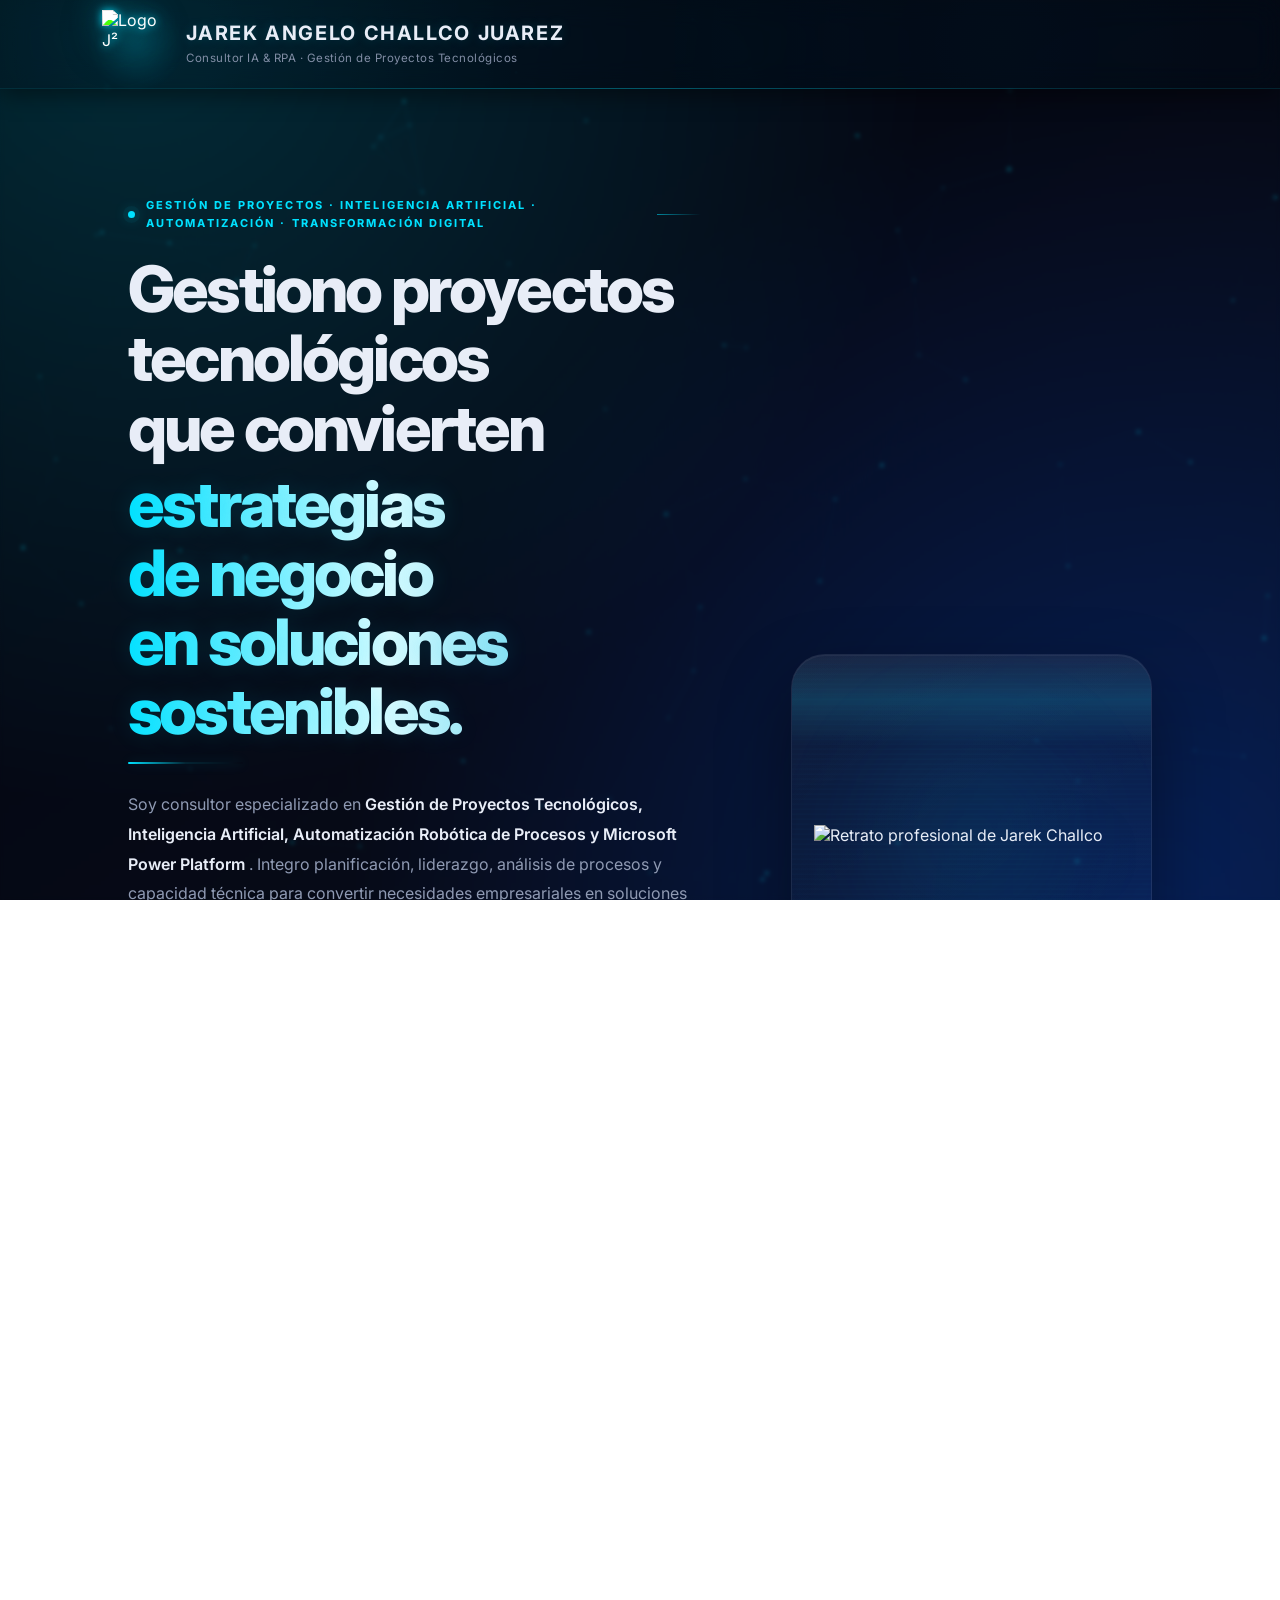
==== commit 28e23056: "feat: rediseño ejecutivo del portafolio orientado a gestión de proyectos" ====
--- a/index.html
+++ b/index.html
@@ -4,7 +4,7 @@
 <head>
   <meta charset="UTF-8" />
   <meta name="viewport" content="width=device-width, initial-scale=1.0" />
-  <title>Workroom</title>
+  <title>Jarek Challco</title>
   <link rel="icon" type="image/png" href="https://i.postimg.cc/fyML87S7/logo3.png" />
 
   <!-- ICONOS -->
@@ -48,57 +48,165 @@
   </header>
 
   <main>
-    <!-- HERO / CARTA PRINCIPAL -->
+    <!-- ======================================================
+     HERO / PRESENTACIÓN PRINCIPAL
+     ENFOQUE: GESTIÓN DE PROYECTOS TECNOLÓGICOS
+======================================================= -->
     <section id="hero" class="section hero-section">
+
+      <!-- INFORMACIÓN PRINCIPAL -->
       <div class="hero-info fade-up">
-        <p class="hero-tag">Gestión de Proyectos · IA · Automatización · Power Platform</p>
+
+        <p class="hero-tag">
+          Gestión de Proyectos · Inteligencia Artificial · Automatización · Transformación Digital
+        </p>
 
         <h2 class="hero-title">
-          Lidero proyectos tecnológicos que transforman
-          <span>procesos en resultados para el negocio.</span>
+          Gestiono proyectos tecnológicos que convierten
+          <span>estrategias de negocio en soluciones sostenibles.</span>
         </h2>
 
         <p>
-          Gestiono e implemento proyectos de <strong>IA, RPA y Microsoft Power Platform</strong>,
-          desde el levantamiento de requerimientos hasta el despliegue y seguimiento de la solución.
-          Mi enfoque combina visión estratégica, liderazgo y capacidad técnica para optimizar procesos
-          y generar valor real para el negocio.
+          Soy consultor especializado en
+          <strong>
+            Gestión de Proyectos Tecnológicos, Inteligencia Artificial,
+            Automatización Robótica de Procesos y Microsoft Power Platform
+          </strong>.
+          Integro planificación, liderazgo, análisis de procesos y capacidad técnica
+          para convertir necesidades empresariales en soluciones medibles,
+          escalables y alineadas con los objetivos de la organización.
         </p>
 
         <p>
-          He participado en proyectos nacionales e internacionales, coordinando equipos,
-          clientes y soluciones tecnológicas basadas en Power Apps, Power Automate, SharePoint,
-          RPA, bases de datos, servicios cloud e Inteligencia Artificial.
+          Acompaño cada iniciativa desde el levantamiento de requerimientos y la
+          definición del alcance hasta la implementación, validación, despliegue y
+          mejora continua. Coordino equipos multidisciplinarios, usuarios,
+          responsables técnicos y stakeholders, manteniendo el control del
+          cronograma, los riesgos, los entregables y los resultados esperados.
         </p>
 
+        <!-- INFORMACIÓN EJECUTIVA -->
         <div class="hero-meta">
+
           <div class="meta-card">
-            <span class="meta-label">Rol principal</span>
-            <span class="meta-value">Consultor IA & RPA</span>
-          </div>
+            <span class="meta-label">
+              Rol profesional
+            </span>
+
+            <span class="meta-value">
+              Consultor Internacional de IA & RPA
+            </span>
+          </div>
+
           <div class="meta-card">
-            <span class="meta-label">Especialidad</span>
-            <span class="meta-value">Gestión de proyectos de automatización</span>
-          </div>
+            <span class="meta-label">
+              Especialización
+            </span>
+
+            <span class="meta-value">
+              Gestión de Proyectos Tecnológicos
+            </span>
+          </div>
+
           <div class="meta-card">
-            <span class="meta-label">Foco</span>
-            <span class="meta-value">Resultados, eficiencia y transformación digital</span>
-          </div>
-        </div>
-      </div>
-
+            <span class="meta-label">
+              Cobertura regional
+            </span>
+
+            <span class="meta-value">
+              Perú · Chile · Argentina
+            </span>
+          </div>
+
+          <div class="meta-card">
+            <span class="meta-label">
+              Enfoque metodológico
+            </span>
+
+            <span class="meta-value">
+              PMBOK® · Metodologías ágiles · Mejora continua
+            </span>
+          </div>
+
+          <div class="meta-card">
+            <span class="meta-label">
+              Especialidades
+            </span>
+
+            <span class="meta-value">
+              IA · RPA · Power Platform · Integraciones · Desarrollo
+            </span>
+          </div>
+
+          <div class="meta-card">
+            <span class="meta-label">
+              Orientación
+            </span>
+
+            <span class="meta-value">
+              Personas · Procesos · Tecnología · Resultados
+            </span>
+          </div>
+
+        </div>
+
+        <!-- PRINCIPIOS DE TRABAJO -->
+        <div class="hero-principles fade-up">
+
+          <div class="principle">
+            <i class="fa-solid fa-compass"></i>
+            <span>Estrategia</span>
+          </div>
+
+          <div class="principle">
+            <i class="fa-solid fa-list-check"></i>
+            <span>Planificación</span>
+          </div>
+
+          <div class="principle">
+            <i class="fa-solid fa-users-gear"></i>
+            <span>Liderazgo</span>
+          </div>
+
+          <div class="principle">
+            <i class="fa-solid fa-gears"></i>
+            <span>Ejecución</span>
+          </div>
+
+          <div class="principle">
+            <i class="fa-solid fa-chart-line"></i>
+            <span>Resultados</span>
+          </div>
+
+        </div>
+
+      </div>
+
+      <!-- IMAGEN / PRESENTACIÓN VISUAL -->
       <div class="hero-holo fade-up">
+
         <div class="hero-holo-frame">
+
           <img id="holo-img" src="https://i.postimg.cc/4ybmbLLk/Jarek-Challco.png"
-            alt="Retrato de Jarek en estilo holográfico" />
+            alt="Retrato profesional de Jarek Challco">
+
           <div id="holo-overlay"></div>
-        </div>
-
+
+        </div>
+
+        <!-- DISPONIBILIDAD -->
         <div class="hero-status">
+
           <span class="status-dot"></span>
-          <span class="status-text">Disponible para proyectos y consultorías estratégicas</span>
-        </div>
-      </div>
+
+          <span class="status-text">
+            Disponible para proyectos estratégicos y consultoría internacional
+          </span>
+
+        </div>
+
+      </div>
+
     </section>
 
     <!-- BLOQUE SOBRE MÍ / TRAYECTORIA -->
@@ -311,7 +419,7 @@
 
     <!-- ======================================================
      SERVICIOS / PROPUESTA DE VALOR
-======================================================= -->
+    ======================================================= -->
     <section id="servicios" class="section">
 
       <!-- Encabezado -->
@@ -345,33 +453,33 @@
           </div>
 
           <div class="stat-content">
-        <strong class="stat-value">3 países</strong>
-
-        <span class="stat-label">
-          Consultoría internacional
-        </span>
-
-        <div class="country-flags">
-          <span class="country-item">
-            <span class="fi fi-pe"></span>
-            Perú
-          </span>
-
-          <span class="separator">•</span>
-
-          <span class="country-item">
-            <span class="fi fi-cl"></span>
-            Chile
-          </span>
-
-          <span class="separator">•</span>
-
-          <span class="country-item">
-            <span class="fi fi-ar"></span>
-            Argentina
-          </span>
-        </div>
-      </div>
+            <strong class="stat-value">3 países</strong>
+
+            <span class="stat-label">
+              Consultoría internacional
+            </span>
+
+            <div class="country-flags">
+              <span class="country-item">
+                <span class="fi fi-pe"></span>
+                Perú
+              </span>
+
+              <span class="separator">•</span>
+
+              <span class="country-item">
+                <span class="fi fi-cl"></span>
+                Chile
+              </span>
+
+              <span class="separator">•</span>
+
+              <span class="country-item">
+                <span class="fi fi-ar"></span>
+                Argentina
+              </span>
+            </div>
+          </div>
         </article>
 
         <article class="stat-item">
@@ -1334,194 +1442,878 @@
 
     </section>
 
-    <!-- HERRAMIENTAS / MINI APPS -->
+    <!-- ======================================================
+     HERRAMIENTAS / MINI APPS
+======================================================= -->
     <section id="apps" class="section">
-      <h3 class="section-title fade-up">Herramientas que he construido</h3>
-
-      <p class="section-intro fade-up">
-        Además de proyectos corporativos, desarrollo utilidades que resuelven problemas
-        concretos del día a día. Algunas de ellas:
-      </p>
+
+      <div class="apps-heading fade-up">
+
+        <span class="section-eyebrow">
+          Productos digitales y utilidades
+        </span>
+
+        <h3 class="section-title">
+          Herramientas que he construido
+        </h3>
+
+        <p class="section-intro">
+          Además de liderar proyectos tecnológicos, desarrollo soluciones ligeras
+          orientadas a resolver necesidades concretas. Cada herramienta parte de un
+          problema real, una experiencia simple y un resultado inmediato.
+        </p>
+
+      </div>
 
       <div class="apps-grid fade-up">
-        <a href="./WspGenLink/wspgeneratorlink.html" class="app-card">
-          <i class="fa-brands fa-whatsapp"></i>
-          <h4>WhatsApp Link Generator</h4>
-          <p>Genera enlaces limpios y personalizados para campañas y atención al cliente.</p>
+
+        <!-- WHATSAPP LINK GENERATOR -->
+        <a href="./WspGenLink/wspgeneratorlink.html" class="app-card" aria-label="Abrir WhatsApp Link Generator">
+
+          <div class="app-card-top">
+
+            <div class="app-icon">
+              <i class="fa-brands fa-whatsapp"></i>
+            </div>
+
+            <span class="app-category">
+              Comunicación
+            </span>
+
+          </div>
+
+          <div class="app-card-content">
+
+            <h4>WhatsApp Link Generator</h4>
+
+            <p>
+              Genera enlaces personalizados para atención al cliente, campañas,
+              ventas y comunicación directa sin guardar números manualmente.
+            </p>
+
+          </div>
+
+          <div class="app-card-footer">
+
+            <span class="app-status">
+              <span class="app-status-dot"></span>
+              Disponible
+            </span>
+
+            <span class="app-link">
+              Abrir herramienta
+              <i class="fa-solid fa-arrow-up-right-from-square"></i>
+            </span>
+
+          </div>
+
         </a>
 
-        <a href="./QRGen/QRGnernator.html" class="app-card">
-          <i class="fa-solid fa-qrcode"></i>
-          <h4>QR Maker Pro</h4>
-          <p>Códigos QR listos para tu negocio, materiales físicos o eventos.</p>
+        <!-- QR MAKER -->
+        <a href="./QRGen/QRGnernator.html" class="app-card" aria-label="Abrir QR Maker Pro">
+
+          <div class="app-card-top">
+
+            <div class="app-icon">
+              <i class="fa-solid fa-qrcode"></i>
+            </div>
+
+            <span class="app-category">
+              Productividad
+            </span>
+
+          </div>
+
+          <div class="app-card-content">
+
+            <h4>QR Maker Pro</h4>
+
+            <p>
+              Crea códigos QR listos para campañas, documentos, materiales físicos,
+              eventos, redes sociales y puntos de atención.
+            </p>
+
+          </div>
+
+          <div class="app-card-footer">
+
+            <span class="app-status">
+              <span class="app-status-dot"></span>
+              Disponible
+            </span>
+
+            <span class="app-link">
+              Abrir herramienta
+              <i class="fa-solid fa-arrow-up-right-from-square"></i>
+            </span>
+
+          </div>
+
         </a>
 
-        <a href="./Sorteo/sorteo.html" class="app-card">
-          <i class="fa-solid fa-gift"></i>
-          <h4>Random Sorteos</h4>
-          <p>Sorteos transparentes para dinámicas internas, premios o campañas.</p>
+        <!-- RANDOM SORTEOS -->
+        <a href="./Sorteo/sorteo.html" class="app-card" aria-label="Abrir Random Sorteos">
+
+          <div class="app-card-top">
+
+            <div class="app-icon">
+              <i class="fa-solid fa-gift"></i>
+            </div>
+
+            <span class="app-category">
+              Dinámicas
+            </span>
+
+          </div>
+
+          <div class="app-card-content">
+
+            <h4>Random Sorteos</h4>
+
+            <p>
+              Ejecuta sorteos rápidos y transparentes para campañas, actividades,
+              premios, eventos y dinámicas internas.
+            </p>
+
+          </div>
+
+          <div class="app-card-footer">
+
+            <span class="app-status">
+              <span class="app-status-dot"></span>
+              Disponible
+            </span>
+
+            <span class="app-link">
+              Abrir herramienta
+              <i class="fa-solid fa-arrow-up-right-from-square"></i>
+            </span>
+
+          </div>
+
         </a>
 
-        <a href="./DNIs/dnis.html" class="app-card">
-          <i class="fa-solid fa-id-card"></i>
-          <h4>Fotos DNI A4</h4>
-          <p>Generador profesional para imprimir fotos con medidas exactas en hoja A4.</p>
+        <!-- FOTOS DNI -->
+        <a href="./DNIs/dnis.html" class="app-card" aria-label="Abrir Fotos DNI A4">
+
+          <div class="app-card-top">
+
+            <div class="app-icon">
+              <i class="fa-solid fa-id-card"></i>
+            </div>
+
+            <span class="app-category">
+              Documentación
+            </span>
+
+          </div>
+
+          <div class="app-card-content">
+
+            <h4>Fotos DNI A4</h4>
+
+            <p>
+              Genera composiciones listas para imprimir fotografías de identificación
+              con medidas precisas y distribución optimizada en hoja A4.
+            </p>
+
+          </div>
+
+          <div class="app-card-footer">
+
+            <span class="app-status">
+              <span class="app-status-dot"></span>
+              Disponible
+            </span>
+
+            <span class="app-link">
+              Abrir herramienta
+              <i class="fa-solid fa-arrow-up-right-from-square"></i>
+            </span>
+
+          </div>
+
         </a>
-        <!--
-        <a href="./ForYou/index.html" class="app-card">
-          <i class="fa-solid fa-heart"></i>
-          <h4>Romántico</h4>
-          <p>Proyectos personales donde mezclo código, creatividad y detalles humanos.</p>
-        </a>
-        -->
-      </div>
+
+      </div>
+
+      <!-- CIERRE -->
+      <div class="apps-closing fade-up">
+
+        <div class="apps-closing-icon">
+          <i class="fa-solid fa-lightbulb"></i>
+        </div>
+
+        <div class="apps-closing-content">
+
+          <span>Construcción orientada a utilidad</span>
+
+          <p>
+            Estas herramientas nacen de necesidades concretas: simplificar tareas,
+            reducir pasos innecesarios y ofrecer una experiencia directa para el usuario.
+          </p>
+
+        </div>
+
+      </div>
+
     </section>
 
-    <!-- PROYECTOS DESTACADOS -->
+    <!-- ======================================================
+     PROYECTOS DESTACADOS
+======================================================= -->
     <section id="proyectos" class="section">
-      <h3 class="section-title fade-up">Proyectos destacados</h3>
-
-      <p class="section-intro fade-up">
-        Cada uno de estos proyectos refleja un enfoque: automatizar, ordenar y hacer visible lo
-        que antes era manual, disperso o frágil.
-      </p>
+
+      <div class="projects-heading fade-up">
+
+        <span class="section-eyebrow">
+          Casos de implementación y transformación digital
+        </span>
+
+        <h3 class="section-title">
+          Proyectos destacados
+        </h3>
+
+        <p class="section-intro">
+          Cada proyecto parte de una necesidad concreta y se gestiona con una visión
+          integral: levantamiento de requerimientos, definición del alcance,
+          planificación, implementación, validación y mejora continua. El objetivo
+          no es solo construir tecnología, sino asegurar que la solución funcione,
+          pueda mantenerse y genere valor para el negocio.
+        </p>
+
+      </div>
 
       <div class="projects-list fade-up">
-        <div class="project-card">
-          <h4>AntiCaptcha API privada</h4>
+
+        <!-- SISTEMA DE INSPECCIONES 5S -->
+        <article class="project-card project-card-featured">
+
+          <div class="project-card-header">
+
+            <div class="project-icon">
+              <i class="fa-brands fa-microsoft"></i>
+            </div>
+
+            <div class="project-heading-content">
+              <span class="project-category">
+                Gestión de procesos · Power Platform
+              </span>
+
+              <h4>
+                Sistema de Inspecciones 5S
+              </h4>
+            </div>
+
+            <span class="project-status project-status-production">
+              Implementado
+            </span>
+
+          </div>
+
+          <p class="project-summary">
+            Lideré el diseño e implementación de una solución empresarial para
+            gestionar inspecciones, evidencias, responsables, correcciones,
+            aprobaciones y seguimiento mediante Microsoft Power Platform.
+          </p>
+
+          <div class="project-management">
+
+            <div class="project-role">
+              <span>Rol</span>
+              <strong>Líder del proyecto y desarrollador Power Platform</strong>
+            </div>
+
+            <div class="project-scope">
+              <span>Alcance</span>
+              <strong>Levantamiento, desarrollo, pruebas, despliegue y capacitación</strong>
+            </div>
+
+          </div>
+
+          <ul class="project-points">
+            <li>Levantamiento y análisis de requerimientos con usuarios del negocio.</li>
+            <li>Definición del flujo Inspector → Responsable → Inspector.</li>
+            <li>Aplicación móvil y web desarrollada con Power Apps.</li>
+            <li>Gestión documental y evidencias mediante SharePoint Online.</li>
+            <li>Automatización de alertas y aprobaciones con Power Automate.</li>
+            <li>Coordinación de pruebas, capacitación, despliegue y soporte.</li>
+          </ul>
+
+          <div class="project-stack">
+            <span>Power Apps</span>
+            <span>Power Automate</span>
+            <span>SharePoint</span>
+            <span>Microsoft 365</span>
+            <span>Gestión de Proyectos</span>
+          </div>
+
+        </article>
+
+        <!-- OCR INTELIGENTE -->
+        <article class="project-card">
+
+          <div class="project-card-header">
+
+            <div class="project-icon">
+              <i class="fa-solid fa-file-circle-check"></i>
+            </div>
+
+            <div class="project-heading-content">
+              <span class="project-category">
+                Inteligencia Artificial · Procesamiento documental
+              </span>
+
+              <h4>
+                OCR inteligente y extracción de datos
+              </h4>
+            </div>
+
+            <span class="project-status">
+              Implementado
+            </span>
+
+          </div>
+
+          <p class="project-summary">
+            Lideré una solución de procesamiento documental para extraer información
+            estructurada desde contratos y documentos complejos mediante OCR,
+            modelos de IA y automatización con Python.
+          </p>
+
+          <div class="project-management">
+
+            <div class="project-role">
+              <span>Rol</span>
+              <strong>Líder técnico y coordinador del proyecto</strong>
+            </div>
+
+            <div class="project-scope">
+              <span>Enfoque</span>
+              <strong>Precisión, validación y trazabilidad documental</strong>
+            </div>
+
+          </div>
+
+          <ul class="project-points">
+            <li>Definición del flujo de captura, extracción y validación.</li>
+            <li>Entrenamiento de modelos en Azure Document Intelligence.</li>
+            <li>Procesamiento y normalización de información mediante Python.</li>
+            <li>Generación automática de datos estructurados para Excel.</li>
+            <li>Coordinación de pruebas y validación con documentos reales.</li>
+          </ul>
+
+          <div class="project-stack">
+            <span>Python</span>
+            <span>Azure Document Intelligence</span>
+            <span>OCR</span>
+            <span>IA</span>
+            <span>Excel</span>
+          </div>
+
+        </article>
+
+        <!-- ANTICAPTCHA -->
+        <article class="project-card">
+
+          <div class="project-card-header">
+
+            <div class="project-icon">
+              <i class="fa-solid fa-shield-halved"></i>
+            </div>
+
+            <div class="project-heading-content">
+              <span class="project-category">
+                API privada · OCR híbrido
+              </span>
+
+              <h4>
+                AntiCaptcha API privada
+              </h4>
+            </div>
+
+            <span class="project-status project-status-lab">
+              Desarrollo técnico
+            </span>
+
+          </div>
+
+          <p class="project-summary">
+            Arquitectura privada de reconocimiento de imágenes con múltiples motores
+            OCR y fallback en modelos de Inteligencia Artificial para integrarse con
+            automatizaciones y servicios internos.
+          </p>
+
+          <div class="project-management">
+
+            <div class="project-role">
+              <span>Rol</span>
+              <strong>Arquitectura, desarrollo e integración</strong>
+            </div>
+
+            <div class="project-scope">
+              <span>Prioridad</span>
+              <strong>Privacidad, control de uso y consumo interno</strong>
+            </div>
+
+          </div>
+
+          <ul class="project-points">
+            <li>Pipeline híbrido con motores OCR tradicionales y modelos de IA.</li>
+            <li>Autenticación para consumo privado de la API.</li>
+            <li>Registro de uso, errores y resultados de ejecución.</li>
+            <li>Diseño para integración con RPA y microservicios.</li>
+          </ul>
+
+          <div class="project-stack">
+            <span>FastAPI</span>
+            <span>Python</span>
+            <span>Tesseract</span>
+            <span>EasyOCR</span>
+            <span>TrOCR</span>
+          </div>
+
+        </article>
+
+        <!-- MIGRACIÓN SQL -->
+        <article class="project-card">
+
+          <div class="project-card-header">
+
+            <div class="project-icon">
+              <i class="fa-solid fa-database"></i>
+            </div>
+
+            <div class="project-heading-content">
+              <span class="project-category">
+                Modernización de datos · Infraestructura
+              </span>
+
+              <h4>
+                Migración SQL Server 2008 R2 a SQL Server 2022
+              </h4>
+            </div>
+
+            <span class="project-status project-status-production">
+              Producción
+            </span>
+
+          </div>
+
+          <p class="project-summary">
+            Gestioné la modernización de una plataforma de base de datos,
+            coordinando compatibilidad, respaldos, restauración, pruebas,
+            validación de integridad y puesta en producción.
+          </p>
+
+          <div class="project-management">
+
+            <div class="project-role">
+              <span>Rol</span>
+              <strong>Responsable técnico y coordinador de migración</strong>
+            </div>
+
+            <div class="project-scope">
+              <span>Riesgo principal</span>
+              <strong>Continuidad operativa e integridad de datos</strong>
+            </div>
+
+          </div>
+
+          <ul class="project-points">
+            <li>Evaluación de compatibilidad entre versiones.</li>
+            <li>Planificación de respaldos, restauración y contingencia.</li>
+            <li>Validación de integridad y consistencia de la información.</li>
+            <li>Pruebas funcionales y coordinación de puesta en producción.</li>
+          </ul>
+
+          <div class="project-stack">
+            <span>SQL Server 2008 R2</span>
+            <span>SQL Server 2022</span>
+            <span>Backup & Restore</span>
+            <span>Validación</span>
+            <span>Gestión de Riesgos</span>
+          </div>
+
+        </article>
+
+        <!-- CHATBOT TRIBUTARIO -->
+        <article class="project-card">
+
+          <div class="project-card-header">
+
+            <div class="project-icon">
+              <i class="fa-solid fa-comments"></i>
+            </div>
+
+            <div class="project-heading-content">
+              <span class="project-category">
+                IA generativa · Gestión del conocimiento
+              </span>
+
+              <h4>
+                Chatbot tributario con Inteligencia Artificial
+              </h4>
+            </div>
+
+            <span class="project-status project-status-lab">
+              Solución especializada
+            </span>
+
+          </div>
+
+          <p class="project-summary">
+            Asistente basado en normativa tributaria y fuentes oficiales para
+            responder consultas en lenguaje natural y facilitar el acceso a
+            información especializada.
+          </p>
+
+          <div class="project-management">
+
+            <div class="project-role">
+              <span>Rol</span>
+              <strong>Diseño funcional, arquitectura e integración</strong>
+            </div>
+
+            <div class="project-scope">
+              <span>Control</span>
+              <strong>Fuentes verificables y respuestas trazables</strong>
+            </div>
+
+          </div>
+
+          <ul class="project-points">
+            <li>Búsqueda semántica sobre documentación especializada.</li>
+            <li>Integración con modelos de lenguaje.</li>
+            <li>Actualización controlada de fuentes de información.</li>
+            <li>Diseño de respuestas auditables y con contexto.</li>
+          </ul>
+
+          <div class="project-stack">
+            <span>LLMs</span>
+            <span>RAG</span>
+            <span>Python</span>
+            <span>APIs</span>
+            <span>Búsqueda semántica</span>
+          </div>
+
+        </article>
+
+        <!-- ETL -->
+        <article class="project-card">
+
+          <div class="project-card-header">
+
+            <div class="project-icon">
+              <i class="fa-solid fa-arrow-right-arrow-left"></i>
+            </div>
+
+            <div class="project-heading-content">
+              <span class="project-category">
+                Integración de datos · Reporting
+              </span>
+
+              <h4>
+                ETL automatizado desde Excel y OneDrive
+              </h4>
+            </div>
+
+            <span class="project-status">
+              Automatizado
+            </span>
+
+          </div>
+
+          <p class="project-summary">
+            Proceso automático para capturar archivos desde OneDrive, normalizar
+            información, controlar duplicados y alimentar bases de datos y
+            dashboards sin intervención manual.
+          </p>
+
+          <div class="project-management">
+
+            <div class="project-role">
+              <span>Rol</span>
+              <strong>Análisis, diseño y automatización del flujo</strong>
+            </div>
+
+            <div class="project-scope">
+              <span>Objetivo</span>
+              <strong>Calidad de datos y continuidad del reporting</strong>
+            </div>
+
+          </div>
+
+          <ul class="project-points">
+            <li>Carga incremental y prevención de registros duplicados.</li>
+            <li>Normalización y validación de información.</li>
+            <li>Manejo de errores y registros de ejecución.</li>
+            <li>Actualizaciones programadas para reportes empresariales.</li>
+          </ul>
+
+          <div class="project-stack">
+            <span>Python</span>
+            <span>Excel</span>
+            <span>OneDrive</span>
+            <span>SQL</span>
+            <span>ETL</span>
+          </div>
+
+        </article>
+
+        <!-- AUTOMATIZACIÓN RPA -->
+        <article class="project-card">
+
+          <div class="project-card-header">
+
+            <div class="project-icon">
+              <i class="fa-solid fa-robot"></i>
+            </div>
+
+            <div class="project-heading-content">
+              <span class="project-category">
+                Automatización · Operaciones
+              </span>
+
+              <h4>
+                Automatización multiplataforma con RPA
+              </h4>
+            </div>
+
+            <span class="project-status">
+              Operativo
+            </span>
+
+          </div>
+
+          <p class="project-summary">
+            Implementación de robots para operar plataformas sin API oficial,
+            automatizando tareas sensibles al error humano y mejorando la
+            continuidad de procesos operativos.
+          </p>
+
+          <div class="project-management">
+
+            <div class="project-role">
+              <span>Rol</span>
+              <strong>Desarrollador RPA y responsable de implementación</strong>
+            </div>
+
+            <div class="project-scope">
+              <span>Enfoque</span>
+              <strong>Estabilidad, trazabilidad y manejo de excepciones</strong>
+            </div>
+
+          </div>
+
+          <ul class="project-points">
+            <li>Automatización de interfaces y aplicaciones empresariales.</li>
+            <li>Manejo de múltiples sesiones, estados y validaciones.</li>
+            <li>Reportes de ejecución para seguimiento operativo.</li>
+            <li>Diseño para ejecución desatendida y recuperación de errores.</li>
+          </ul>
+
+          <div class="project-stack">
+            <span>Rocketbot</span>
+            <span>Selenium</span>
+            <span>Python</span>
+            <span>RPA</span>
+            <span>Logs</span>
+          </div>
+
+        </article>
+
+        <!-- N8N -->
+        <article class="project-card">
+
+          <div class="project-card-header">
+
+            <div class="project-icon">
+              <i class="fa-solid fa-code-branch"></i>
+            </div>
+
+            <div class="project-heading-content">
+              <span class="project-category">
+                Orquestación · Integraciones
+              </span>
+
+              <h4>
+                Automatización de flujos con n8n
+              </h4>
+            </div>
+
+            <span class="project-status">
+              Implementado
+            </span>
+
+          </div>
+
+          <p class="project-summary">
+            Diseño de flujos para conectar sistemas, procesar correos, generar
+            documentos, enviar alertas y ejecutar tareas automáticas basadas en
+            eventos y reglas de negocio.
+          </p>
+
+          <div class="project-management">
+
+            <div class="project-role">
+              <span>Rol</span>
+              <strong>Diseño de procesos, integración y monitoreo</strong>
+            </div>
+
+            <div class="project-scope">
+              <span>Resultado</span>
+              <strong>Menor tiempo operativo y mayor trazabilidad</strong>
+            </div>
+
+          </div>
+
+          <ul class="project-points">
+            <li>Integración de fuentes internas y servicios externos.</li>
+            <li>Procesamiento inteligente de correos mediante IA.</li>
+            <li>Generación automática de documentos y notificaciones.</li>
+            <li>Alertas basadas en cambios, eventos y excepciones.</li>
+          </ul>
+
+          <div class="project-stack">
+            <span>n8n</span>
+            <span>Webhooks</span>
+            <span>APIs REST</span>
+            <span>IA</span>
+            <span>Automatización</span>
+          </div>
+
+        </article>
+
+      </div>
+
+      <!-- CIERRE -->
+      <div class="projects-closing fade-up">
+
+        <div class="projects-closing-icon">
+          <i class="fa-solid fa-chart-line"></i>
+        </div>
+
+        <div class="projects-closing-content">
+          <span>Gestión orientada a resultados</span>
+
+          <h4>
+            Cada solución se construye con alcance, responsables y criterios de éxito
+          </h4>
+
           <p>
-            Sistema OCR híbrido con Tesseract, EasyOCR, TrOCR y fallback en modelos de IA.
-            Expuesto como API privada con autenticación y pensado para integrarse con bots y
-            automatizaciones.
-          </p>
-          <ul>
-            <li>Pipeline híbrido IA + OCR tradicional</li>
-            <li>Control de uso y logs de ejecución</li>
-            <li>Diseñado para consumir desde RPA y microservicios</li>
-          </ul>
-        </div>
-
-        <div class="project-card">
-          <h4>Sistema de Inspecciones 5S con Power Platform</h4>
+            Mi participación no termina con el desarrollo. También comprende
+            planificación, coordinación, gestión de riesgos, validación, despliegue,
+            documentación y seguimiento de la solución.
+          </p>
+        </div>
+
+      </div>
+
+    </section>
+
+    <!-- ======================================================
+     CERTIFICACIONES / CARRUSEL
+======================================================= -->
+    <section id="certificaciones" class="section">
+
+      <div class="cert-heading fade-up">
+        <span class="section-eyebrow">
+          Formación y validación profesional
+        </span>
+
+        <h3 class="section-title">
+          Certificaciones
+        </h3>
+
+        <p class="section-intro">
+          Formación continua que respalda mis competencias en
+          <strong>gestión de proyectos, automatización, Inteligencia Artificial,
+            RPA, ciberseguridad y transformación digital</strong>, aplicada al
+          desarrollo y liderazgo de soluciones tecnológicas.
+        </p>
+      </div>
+
+      <div class="cert-summary fade-up">
+
+        <div class="cert-summary-item">
+          <i class="fa-solid fa-diagram-project"></i>
+
+          <div>
+            <strong>Gestión de proyectos</strong>
+            <span>Planificación, riesgos, alcance y resultados</span>
+          </div>
+        </div>
+
+        <div class="cert-summary-item">
+          <i class="fa-solid fa-robot"></i>
+
+          <div>
+            <strong>Automatización e IA</strong>
+            <span>RPA, Machine Learning y soluciones inteligentes</span>
+          </div>
+        </div>
+
+        <div class="cert-summary-item">
+          <i class="fa-solid fa-shield-halved"></i>
+
+          <div>
+            <strong>Ciberseguridad</strong>
+            <span>Riesgos, operaciones y protección de información</span>
+          </div>
+        </div>
+
+      </div>
+
+      <div class="cert-wrapper fade-up" role="region" aria-label="Carrusel de certificaciones">
+
+        <button class="cert-btn cert-left" type="button" aria-label="Ver certificación anterior"
+          aria-controls="cert-carousel">
+          <i class="fa-solid fa-chevron-left" aria-hidden="true"></i>
+        </button>
+
+        <div class="cert-carousel" id="cert-carousel" tabindex="0" aria-live="polite">
+          <!-- Las tarjetas son inyectadas dinámicamente desde JavaScript -->
+
+          <div class="cert-skeleton" aria-hidden="true"></div>
+          <div class="cert-skeleton" aria-hidden="true"></div>
+          <div class="cert-skeleton" aria-hidden="true"></div>
+        </div>
+
+        <button class="cert-btn cert-right" type="button" aria-label="Ver certificación siguiente"
+          aria-controls="cert-carousel">
+          <i class="fa-solid fa-chevron-right" aria-hidden="true"></i>
+        </button>
+
+      </div>
+
+      <div class="cert-helper fade-up">
+        <i class="fa-solid fa-arrow-left-long"></i>
+
+        <span>
+          Desliza o utiliza los controles para explorar las certificaciones
+        </span>
+
+        <i class="fa-solid fa-arrow-right-long"></i>
+      </div>
+
+      <div class="cert-closing fade-up">
+
+        <div class="cert-closing-icon">
+          <i class="fa-solid fa-award"></i>
+        </div>
+
+        <div class="cert-closing-content">
+          <span>Aprendizaje continuo</span>
+
           <p>
-            Liderazgo del desarrollo e implementación de una solución empresarial para gestionar
-            inspecciones, evidencias, responsables, correcciones y aprobaciones mediante Microsoft
-            Power Platform.
-          </p>
-          <ul>
-            <li>Levantamiento y análisis de requerimientos del negocio</li>
-            <li>Aplicación desarrollada con Power Apps y SharePoint Online</li>
-            <li>Automatización de notificaciones y flujos con Power Automate</li>
-            <li>Coordinación de pruebas, despliegue, capacitación y seguimiento</li>
-          </ul>
-        </div>
-
-        <div class="project-card">
-          <h4>Chatbot tributario con IA</h4>
-          <p>
-            Asistente entrenado con normativa tributaria y fuentes oficiales. Permite consultas
-            naturales y se integra con automatizaciones que obtienen datos de entidades externas.
-          </p>
-          <ul>
-            <li>Buscador semántico + modelo de lenguaje</li>
-            <li>Capas para actualizar información de forma segura</li>
-            <li>Respuestas trazables y auditables</li>
-          </ul>
-        </div>
-
-        <div class="project-card">
-          <h4>ETL de Excel en la nube</h4>
-          <p>
-            Proceso automático que toma archivos de OneDrive, los normaliza, migra a una base de
-            datos y alimenta dashboards de BI sin intervención manual.
-          </p>
-          <ul>
-            <li>Carga incremental y control de duplicados</li>
-            <li>Validación de datos y manejo de errores</li>
-            <li>Actualizaciones programadas para reporting</li>
-          </ul>
-        </div>
-
-        <div class="project-card">
-          <h4>Automatización multiplataforma</h4>
-          <p>
-            Robots UI para plataformas sin API oficial, operando con precisión y estabilidad
-            flujos sensibles a error humano.
-          </p>
-          <ul>
-            <li>Manejo de múltiples sesiones y estados</li>
-            <li>Reportes de ejecución para el equipo</li>
-            <li>Diseñados para correr en segundo plano</li>
-          </ul>
-        </div>
-
-        <div class="project-card">
-          <h4>OCR inteligente y procesamiento de documentos</h4>
-          <p>
-            Sistema avanzado de reconocimiento de texto con múltiples motores y validación
-            automática para documentos complejos y de baja calidad.
-          </p>
-          <ul>
-            <li>Uso combinado de modelos IA & Python</li>
-            <li>Normalización, limpieza y extracción estructurada</li>
-            <li>API privada para consumo interno y automatizaciones</li>
-          </ul>
-        </div>
-
-        <div class="project-card">
-          <h4>Migración automatizada de datos</h4>
-          <p>
-            Proceso de migracion de base de datos SQL 2008 R2 a SQL 2022, dejando la información
-            organizada, incremental y lista para análisis.
-          </p>
-          <ul>
-            <li>Normalizacion de datos</li>
-            <li>Carga incremental</li>
-            <li>control de versiones de los datos</li>
-          </ul>
-        </div>
-
-        <div class="project-card">
-          <h4>Automatización de flujos con n8n</h4>
-          <p>
-            Orquestación inteligente de procesos repetitivos críticos, conectando sistemas,
-            enviando alertas y ejecutando tareas de forma totalmente autónoma.
-          </p>
-          <ul>
-            <li>Integración de fuentes internas y externas</li>
-            <li>Alertas automáticas basadas en cambios y eventos</li>
-            <li>Reducción del tiempo operativo y errores manuales</li>
-          </ul>
-        </div>
-
-      </div>
-    </section>
-
-    <!-- CERTIFICACIONES / CARRUSEL -->
-    <section id="certificaciones" class="section">
-      <h3 class="section-title fade-up">Certificaciones</h3>
-
-      <p class="section-intro fade-up">
-        Certificaciones que respaldan mis competencias en gestión de proyectos,
-        automatización, Inteligencia Artificial, RPA, ciberseguridad y transformación digital.
-      </p>
-
-      <div class="cert-wrapper fade-up">
-        <button class="cert-btn cert-left" aria-label="Anterior">
-          <i class="fa-solid fa-chevron-left"></i>
-        </button>
-
-        <div class="cert-carousel" id="cert-carousel">
-          <!-- JS inyecta tarjetas -->
-          <div class="cert-skeleton"></div>
-          <div class="cert-skeleton"></div>
-          <div class="cert-skeleton"></div>
-        </div>
-
-        <button class="cert-btn cert-right" aria-label="Siguiente">
-          <i class="fa-solid fa-chevron-right"></i>
-        </button>
-      </div>
+            Cada certificación fortalece una capacidad aplicada a la gestión,
+            ejecución y evolución de proyectos tecnológicos.
+          </p>
+        </div>
+
+      </div>
+
     </section>
 
     <!-- MODAL / LIGHTBOX -->
@@ -1540,100 +2332,432 @@
       </div>
     </div>
 
-    <!-- CV PROFESIONAL -->
+    <!-- ======================================================
+     CV PROFESIONAL
+======================================================= -->
     <section id="cv-section" class="section">
-      <h3 class="section-title fade-up">Currículum Profesional</h3>
-
-      <p class="section-intro fade-up">
-        Perfil profesional con experiencia en gestión de proyectos tecnológicos, liderazgo,
-        automatización, Inteligencia Artificial y Microsoft Power Platform.
+
+      <div class="cv-heading fade-up">
+
+        <span class="section-eyebrow">
+          Perfil ejecutivo y trayectoria profesional
+        </span>
+
+        <h3 class="section-title">
+          Currículum Profesional
+        </h3>
+
+        <p class="section-intro">
+          Resumen de mi experiencia liderando e implementando proyectos tecnológicos
+          en <strong>gestión de proyectos, automatización, Inteligencia Artificial,
+            Microsoft Power Platform y transformación digital</strong>, con participación
+          en iniciativas desarrolladas para equipos de Perú, Chile y Argentina.
+        </p>
+
+      </div>
+
+      <!-- RESUMEN EJECUTIVO -->
+      <div class="cv-summary fade-up">
+
+        <div class="cv-summary-item">
+
+          <div class="cv-summary-icon">
+            <i class="fa-solid fa-diagram-project"></i>
+          </div>
+
+          <div>
+            <strong>Gestión End-to-End</strong>
+
+            <span>
+              Requerimientos, alcance, riesgos, ejecución, despliegue y seguimiento
+            </span>
+          </div>
+
+        </div>
+
+        <div class="cv-summary-item">
+
+          <div class="cv-summary-icon">
+            <i class="fa-solid fa-earth-americas"></i>
+          </div>
+
+          <div>
+            <strong>Consultoría internacional</strong>
+
+            <span>
+              Experiencia profesional en Perú, Chile y Argentina
+            </span>
+          </div>
+
+        </div>
+
+        <div class="cv-summary-item">
+
+          <div class="cv-summary-icon">
+            <i class="fa-solid fa-layer-group"></i>
+          </div>
+
+          <div>
+            <strong>Perfil multidisciplinario</strong>
+
+            <span>
+              Project Management, IA, RPA, Power Platform y desarrollo
+            </span>
+          </div>
+
+        </div>
+
+      </div>
+
+      <div class="cv-wrap fade-up">
+
+        <!-- CARD PREVIEW -->
+        <article class="cv-card2" id="cv-open" role="button" tabindex="0"
+          aria-label="Abrir Currículum Vitae de Jarek Challco">
+
+          <div class="cv-preview">
+
+            <img class="cv-thumb" src="./docs/cv-thumb.jpg" alt="Vista previa del Currículum Vitae de Jarek Challco"
+              loading="lazy">
+
+            <div class="cv-preview-overlay"></div>
+
+            <div class="cv-preview-badge">
+              <i class="fa-solid fa-file-lines"></i>
+              <span>Perfil profesional actualizado</span>
+            </div>
+
+          </div>
+
+          <!-- INFORMACIÓN INFERIOR -->
+          <div class="cv-glass">
+
+            <div class="cv-left">
+
+              <div class="cv-file-icon">
+                <i class="fa-solid fa-file-pdf"></i>
+              </div>
+
+              <div class="cv-file-info">
+
+                <span class="cv-file-label">
+                  Documento profesional
+                </span>
+
+                <strong>
+                  Currículum Vitae · Jarek Challco
+                </strong>
+
+                <span class="cv-file-description">
+                  Gestión de Proyectos · IA · RPA · Power Platform
+                </span>
+
+              </div>
+
+            </div>
+
+            <div class="cv-right">
+
+              <span class="cv-view-action">
+                <i class="fa-solid fa-eye"></i>
+                Ver CV
+              </span>
+
+              <a class="cv-chip cv-chip-primary" href="./docs/Jarek_CV_2025.pdf" download
+                aria-label="Descargar Currículum Vitae en PDF" onclick="event.stopPropagation();">
+                <i class="fa-solid fa-file-arrow-down"></i>
+                <span>Descargar PDF</span>
+              </a>
+
+            </div>
+
+          </div>
+
+        </article>
+
+      </div>
+
+      <!-- CIERRE EJECUTIVO -->
+      <div class="cv-closing fade-up">
+
+        <div class="cv-closing-icon">
+          <i class="fa-solid fa-briefcase"></i>
+        </div>
+
+        <div class="cv-closing-content">
+
+          <span>
+            Perfil orientado a resultados
+          </span>
+
+          <h4>
+            Gestión, liderazgo y capacidad técnica en una misma visión profesional
+          </h4>
+
+          <p>
+            Mi experiencia combina la dirección de iniciativas tecnológicas con la
+            capacidad de comprender procesos, coordinar stakeholders y ejecutar
+            soluciones que generen resultados sostenibles para la organización.
+          </p>
+
+        </div>
+
+      </div>
+
+    </section>
+
+    <!-- ======================================================
+     MODAL PDF
+======================================================= -->
+    <div class="cv-modal" id="cv-modal" aria-hidden="true">
+
+      <div class="cv-modal-backdrop" data-close="1"></div>
+
+      <div class="cv-modal-content" role="dialog" aria-modal="true" aria-labelledby="cv-modal-title">
+
+        <div class="cv-modal-header">
+
+          <div>
+
+            <span class="cv-modal-eyebrow">
+              Documento profesional
+            </span>
+
+            <h4 id="cv-modal-title">
+              Currículum Vitae · Jarek Challco
+            </h4>
+
+          </div>
+
+          <div class="cv-modal-actions">
+
+            <a class="cv-modal-download" href="./docs/Jarek_CV_2026.pdf" download
+              aria-label="Descargar Currículum Vitae">
+              <i class="fa-solid fa-download"></i>
+              <span>Descargar</span>
+            </a>
+
+            <button class="cv-modal-close" id="cv-modal-close" type="button" aria-label="Cerrar Currículum Vitae">
+              <i class="fa-solid fa-xmark"></i>
+            </button>
+
+          </div>
+
+        </div>
+
+        <iframe id="cv-frame" src="" title="Currículum Vitae de Jarek Challco"></iframe>
+
+      </div>
+
+    </div>
+
+    <!-- ======================================================
+     PROYECTOS GITHUB / CARRUSEL PREMIUM
+======================================================= -->
+    <div class="github-heading fade-up">
+      <span class="section-eyebrow">
+        Código, arquitectura y evolución técnica
+      </span>
+
+      <h3 class="section-title">
+        Proyectos de mi GitHub
+      </h3>
+
+      <p class="section-intro">
+        Repositorios que reflejan mi experiencia en
+        <strong>
+          gestión de proyectos tecnológicos, automatización,
+          Inteligencia Artificial, desarrollo backend, frontend e integraciones
+        </strong>.
+        Cada proyecto representa una solución construida con alcance, estructura,
+        documentación y visión de mejora continua.
       </p>
-
-      <div class="cv-wrap fade-up">
-        <!-- CARD PREVIEW (IMAGEN) -->
-        <div class="cv-card2" id="cv-open" role="button" tabindex="0" aria-label="Abrir CV">
-          <img class="cv-thumb" src="./docs/cv-thumb.jpg" alt="Vista previa CV" />
-
-          <div class="cv-glass">
-            <div class="cv-left">
-              <i class="fa-solid fa-file-pdf"></i>
-              <div>
-                <strong>Curriculum Vitae</strong>
-                <span>clic para ver</span>
-              </div>
-            </div>
-
-            <div class="cv-right">
-
-              <a class="cv-chip cv-chip-primary" href="./docs/Jarek_CV_2025.pdf" download>
-                <i class="fa-solid fa-file-arrow-down"></i> Descargar
-              </a>
-            </div>
-          </div>
-        </div>
-      </div>
+    </div>
+
+    <!-- RESUMEN EJECUTIVO -->
+    <div class="github-summary fade-up">
+
+      <div class="github-summary-item">
+
+        <div class="github-summary-icon">
+          <i class="fa-solid fa-diagram-project"></i>
+        </div>
+
+        <div>
+          <strong>Proyectos estructurados</strong>
+          <span>Arquitectura, entregables y evolución técnica</span>
+        </div>
+
+      </div>
+
+      <div class="github-summary-item">
+
+        <div class="github-summary-icon">
+          <i class="fa-solid fa-code-branch"></i>
+        </div>
+
+        <div>
+          <strong>Desarrollo y control de versiones</strong>
+          <span>Repositorios organizados y mantenibles</span>
+        </div>
+
+      </div>
+
+      <div class="github-summary-item">
+
+        <div class="github-summary-icon">
+          <i class="fa-solid fa-layer-group"></i>
+        </div>
+
+        <div>
+          <strong>Stack multidisciplinario</strong>
+          <span>IA, RPA, APIs, Angular, Python y Power Platform</span>
+        </div>
+
+      </div>
+
+    </div>
+
+    <div class="github-wrapper fade-up" role="region" aria-label="Carrusel de proyectos de GitHub">
+
+      <!-- FLECHA IZQUIERDA -->
+      <button class="gh-btn gh-left" type="button" aria-label="Ver proyecto anterior" aria-controls="github-carousel">
+        <i class="fa-solid fa-chevron-left" aria-hidden="true"></i>
+      </button>
+
+      <!-- CARRUSEL -->
+      <div class="github-carousel" id="github-carousel" tabindex="0" aria-live="polite">
+        <!-- Las tarjetas se inyectan dinámicamente desde JavaScript -->
+
+        <div class="github-skeleton" aria-hidden="true"></div>
+        <div class="github-skeleton" aria-hidden="true"></div>
+        <div class="github-skeleton" aria-hidden="true"></div>
+      </div>
+
+      <!-- FLECHA DERECHA -->
+      <button class="gh-btn gh-right" type="button" aria-label="Ver proyecto siguiente" aria-controls="github-carousel">
+        <i class="fa-solid fa-chevron-right" aria-hidden="true"></i>
+      </button>
+
+    </div>
+
+    <!-- AYUDA DE NAVEGACIÓN -->
+    <div class="github-helper fade-up">
+
+      <i class="fa-solid fa-arrow-left-long"></i>
+
+      <span>
+        Desliza o utiliza los controles para explorar los repositorios
+      </span>
+
+      <i class="fa-solid fa-arrow-right-long"></i>
+
+    </div>
+
+    <!-- CIERRE -->
+    <div class="github-closing fade-up">
+
+      <div class="github-closing-icon">
+        <i class="fa-brands fa-github"></i>
+      </div>
+
+      <div class="github-closing-content">
+
+        <span>
+          Desarrollo con visión de proyecto
+        </span>
+
+        <h4>
+          Código organizado para construir soluciones sostenibles
+        </h4>
+
+        <p>
+          Cada repositorio representa una etapa de análisis, diseño, desarrollo,
+          pruebas y evolución. El objetivo no es solo escribir código, sino
+          gestionar soluciones que puedan mantenerse, escalar y generar valor.
+        </p>
+
+      </div>
+
+    </div>
+
     </section>
 
-    <!-- MODAL PDF -->
-    <div class="cv-modal" id="cv-modal" aria-hidden="true">
-      <div class="cv-modal-backdrop" data-close="1"></div>
-      <div class="cv-modal-content" role="dialog" aria-modal="true">
-        <button class="cv-modal-close" id="cv-modal-close" aria-label="Cerrar">
-          <i class="fa-solid fa-xmark"></i>
-        </button>
-
-        <iframe id="cv-frame" src="" title="CV PDF" frameborder="0">
-        </iframe>
-      </div>
-    </div>
-
-    <!-- PROYECTOS GITHUB / CARRUSEL PREMIUM -->
-    <section id="github" class="section">
-      <h3 class="section-title fade-up">Proyectos de mi GitHub</h3>
-
-      <p class="section-intro fade-up">
-        Repositorios recientes, ordenados por relevancia, tecnología y actividad real.
-      </p>
-
-      <div class="github-wrapper fade-up">
-
-        <!-- FLECHA IZQUIERDA -->
-        <button class="gh-btn gh-left">
-          <i class="fa-solid fa-chevron-left"></i>
-        </button>
-
-        <!-- CARRUSEL -->
-        <div class="github-carousel" id="github-carousel">
-          <!-- Skeletons de carga -->
-          <div class="github-skeleton"></div>
-          <div class="github-skeleton"></div>
-          <div class="github-skeleton"></div>
-        </div>
-
-        <!-- FLECHA DERECHA -->
-        <button class="gh-btn gh-right">
-          <i class="fa-solid fa-chevron-right"></i>
-        </button>
-
-      </div>
-    </section>
-
-
-    <!-- CTA FINAL -->
+
+    <!-- ======================================================
+     CTA FINAL · CONSULTORÍA Y GESTIÓN DE PROYECTOS
+======================================================= -->
     <section id="cta" class="section">
-      <h2 class="fade-up">Convirtamos tus procesos en proyectos que generen resultados.</h2>
-      <p class="fade-up">
-        Si buscas implementar una solución de automatización, Inteligencia Artificial o Power Platform,
-        puedo ayudarte a gestionar el proyecto desde el análisis inicial hasta su despliegue.
-        Con planificación clara, comunicación constante y resultados medibles.
-      </p>
-
-      <div class="cta-actions fade-up">
-        <a href="https://wa.me/51972781723?text=Hola%20Jarek,%20quiero%20consultar%20sobre%20IA%20y%20automatización"
-          class="cta-btn">
-          Escríbeme por WhatsApp
-        </a>
-      </div>
+
+      <div class="cta-content fade-up">
+
+        <span class="cta-eyebrow">
+          Consultoría tecnológica orientada a resultados
+        </span>
+
+        <h2>
+          Convirtamos una necesidad del negocio en un proyecto
+          <span>bien gestionado, medible y sostenible.</span>
+        </h2>
+
+        <p>
+          Acompaño iniciativas de <strong>Inteligencia Artificial, automatización,
+            RPA y Microsoft Power Platform</strong> desde la definición del alcance
+          hasta su implementación, despliegue y mejora continua.
+        </p>
+
+        <p>
+          Mi enfoque combina planificación, gestión de riesgos, coordinación de
+          stakeholders, control de entregables y capacidad técnica para asegurar
+          que cada solución responda a una necesidad real y genere valor para la organización.
+        </p>
+
+        <div class="cta-highlights">
+
+          <span>
+            <i class="fa-solid fa-list-check"></i>
+            Alcance definido
+          </span>
+
+          <span>
+            <i class="fa-solid fa-users-gear"></i>
+            Stakeholders alineados
+          </span>
+
+          <span>
+            <i class="fa-solid fa-shield-halved"></i>
+            Riesgos controlados
+          </span>
+
+          <span>
+            <i class="fa-solid fa-chart-line"></i>
+            Resultados medibles
+          </span>
+
+        </div>
+
+        <div class="cta-actions">
+
+          <a href="https://wa.me/51972781723?text=Hola%20Jarek,%20quiero%20conversar%20sobre%20un%20proyecto%20de%20IA,%20automatizacion%20o%20Power%20Platform"
+            class="cta-btn" target="_blank" rel="noopener noreferrer">
+            <i class="fa-brands fa-whatsapp"></i>
+            Conversemos sobre tu proyecto
+          </a>
+
+          <a href="mailto:contacto@j2-peru.com?subject=Consulta%20sobre%20proyecto%20tecnologico"
+            class="cta-btn cta-btn-secondary">
+            <i class="fa-regular fa-envelope"></i>
+            Solicitar una reunión
+          </a>
+
+        </div>
+
+        <span class="cta-note">
+          Atención para proyectos y consultorías en Perú, Chile y Argentina.
+        </span>
+
+      </div>
+
     </section>
   </main>
 
@@ -1668,10 +2792,11 @@
       </a>
     </div>
 
-    <p>© 2025 Jarek — IA, RPA & Arquitectura de Automatización</p>
+    <p>© 2026 Jarek Challco — Consultor en Gestión de Proyectos Tecnológicos</p>
+
     <p class="footer-small">
-      Portafolio construido como una carta viva de lo que hago: automatizar, integrar y escalar
-      sistemas inteligentes orientados a negocio.
+      Impulsando proyectos de transformación digital mediante una gestión estructurada,
+      liderazgo técnico y soluciones basadas en IA, automatización y Microsoft Power Platform.
     </p>
   </footer>
 
--- a/style.css
+++ b/style.css
@@ -84,6 +84,7 @@
     transform: translateY(18px);
     opacity: 0;
   }
+
   100% {
     transform: translateY(0px);
     opacity: 1;
@@ -96,11 +97,13 @@
 
 /* Intro fade out */
 @keyframes fadeOutIntro {
+
   0%,
   90% {
     opacity: 1;
     visibility: visible;
   }
+
   100% {
     opacity: 0;
     visibility: hidden;
@@ -112,6 +115,7 @@
   0% {
     transform: translateX(-150%);
   }
+
   100% {
     transform: translateX(150%);
   }
@@ -122,6 +126,7 @@
   0% {
     opacity: 0.65;
   }
+
   100% {
     opacity: 1;
   }
@@ -132,6 +137,7 @@
   0% {
     transform: translateY(-120%);
   }
+
   100% {
     transform: translateY(120%);
   }
@@ -167,8 +173,15 @@
 }
 
 @keyframes introPulse {
-  0% { opacity: 0.35; transform: scale(1); }
-  100% { opacity: 0.55; transform: scale(1.05); }
+  0% {
+    opacity: 0.35;
+    transform: scale(1);
+  }
+
+  100% {
+    opacity: 0.55;
+    transform: scale(1.05);
+  }
 }
 
 /* Texto principal */
@@ -180,8 +193,15 @@
 }
 
 @keyframes introFadeUp {
-  0% { opacity: 0; transform: translateY(22px); }
-  100% { opacity: 1; transform: translateY(0); }
+  0% {
+    opacity: 0;
+    transform: translateY(22px);
+  }
+
+  100% {
+    opacity: 1;
+    transform: translateY(0);
+  }
 }
 
 #intro-text span {
@@ -227,27 +247,33 @@
   content: "";
   position: absolute;
   inset: 0;
-  background: linear-gradient(
-    90deg,
-    transparent,
-    rgba(0, 225, 255, 0.7),
-    transparent
-  );
+  background: linear-gradient(90deg,
+      transparent,
+      rgba(0, 225, 255, 0.7),
+      transparent);
   width: 120%;
   animation: loaderStream 1.6s infinite ease-in-out;
 }
 
 @keyframes loaderStream {
-  0% { transform: translateX(-60%); }
-  100% { transform: translateX(60%); }
+  0% {
+    transform: translateX(-60%);
+  }
+
+  100% {
+    transform: translateX(60%);
+  }
 }
 
 /* Fade-out elegante */
 @keyframes fadeOutIntro {
-  0%, 85% {
+
+  0%,
+  85% {
     opacity: 1;
     visibility: visible;
   }
+
   100% {
     opacity: 0;
     visibility: hidden;
@@ -273,12 +299,9 @@
 
   background: rgba(5, 8, 18, 0.55);
 
-  border-bottom: 1px solid
-    color-mix(
-      in srgb,
+  border-bottom: 1px solid color-mix(in srgb,
       var(--accent) 12%,
-      transparent
-    );
+      transparent);
 
   box-shadow:
     0 6px 22px rgba(0, 0, 0, 0.45),
@@ -291,13 +314,10 @@
   visibility: visible;
 
   transform:
-    translate3d(0, 0, 0)
-    scale(1);
+    translate3d(0, 0, 0) scale(1);
 
   filter:
-    blur(0)
-    brightness(1)
-    contrast(1);
+    blur(0) brightness(1) contrast(1);
 
   transform-origin: center;
   backface-visibility: hidden;
@@ -330,24 +350,16 @@
   inset: 0;
 
   background:
-    radial-gradient(
-      circle at 12% 50%,
-      color-mix(
-        in srgb,
+    radial-gradient(circle at 12% 50%,
+      color-mix(in srgb,
         var(--accent) 9%,
-        transparent
-      ),
-      transparent 34%
-    ),
-    radial-gradient(
-      circle at 78% 50%,
-      color-mix(
-        in srgb,
+        transparent),
+      transparent 34%),
+    radial-gradient(circle at 78% 50%,
+      color-mix(in srgb,
         var(--accent) 4%,
-        transparent
-      ),
-      transparent 38%
-    );
+        transparent),
+      transparent 38%);
 
   opacity: 0.72;
 
@@ -366,16 +378,12 @@
 
   height: 1px;
 
-  background: linear-gradient(
-    90deg,
-    transparent,
-    color-mix(
-      in srgb,
-      var(--accent) 44%,
-      transparent
-    ),
-    transparent
-  );
+  background: linear-gradient(90deg,
+      transparent,
+      color-mix(in srgb,
+        var(--accent) 44%,
+        transparent),
+      transparent);
 
   opacity: 0.58;
 
@@ -392,13 +400,10 @@
   visibility: visible;
 
   transform:
-    translate3d(0, 0, 0)
-    scale(1);
+    translate3d(0, 0, 0) scale(1);
 
   filter:
-    blur(0)
-    brightness(1)
-    contrast(1);
+    blur(0) brightness(1) contrast(1);
 
   pointer-events: auto;
 }
@@ -413,13 +418,10 @@
     Se comprime ligeramente y pierde definición.
   */
   transform:
-    translate3d(0, 0, 0)
-    scale(0.975);
+    translate3d(0, 0, 0) scale(0.975);
 
   filter:
-    blur(10px)
-    brightness(1.65)
-    contrast(1.3);
+    blur(10px) brightness(1.65) contrast(1.3);
 
   pointer-events: none;
 }
@@ -427,9 +429,7 @@
 /* Desintegración */
 #header.header-blip-out {
   animation:
-    headerBlipOut 0.72s
-    cubic-bezier(0.4, 0, 0.2, 1)
-    forwards;
+    headerBlipOut 0.72s cubic-bezier(0.4, 0, 0.2, 1) forwards;
 
   pointer-events: none;
 }
@@ -437,9 +437,7 @@
 /* Reconstrucción */
 #header.header-blip-in {
   animation:
-    headerBlipIn 0.72s
-    cubic-bezier(0.16, 1, 0.3, 1)
-    forwards;
+    headerBlipIn 0.72s cubic-bezier(0.16, 1, 0.3, 1) forwards;
 
   pointer-events: auto;
 }
@@ -454,57 +452,40 @@
     visibility: visible;
 
     transform:
-      translate3d(0, 0, 0)
-      scale(1);
+      translate3d(0, 0, 0) scale(1);
 
     filter:
-      blur(0)
-      brightness(1)
-      contrast(1);
+      blur(0) brightness(1) contrast(1);
   }
 
   20% {
     opacity: 0.98;
 
     transform:
-      translate3d(0, 0, 0)
-      scaleX(1.008)
-      scaleY(0.995);
+      translate3d(0, 0, 0) scaleX(1.008) scaleY(0.995);
 
     filter:
-      blur(0.5px)
-      brightness(1.12)
-      contrast(1.05);
+      blur(0.5px) brightness(1.12) contrast(1.05);
   }
 
   42% {
     opacity: 0.84;
 
     transform:
-      translate3d(1px, 0, 0)
-      scaleX(1.014)
-      scaleY(0.985)
-      skewX(-0.35deg);
+      translate3d(1px, 0, 0) scaleX(1.014) scaleY(0.985) skewX(-0.35deg);
 
     filter:
-      blur(1.8px)
-      brightness(1.3)
-      contrast(1.12);
+      blur(1.8px) brightness(1.3) contrast(1.12);
   }
 
   68% {
     opacity: 0.38;
 
     transform:
-      translate3d(-2px, 0, 0)
-      scaleX(0.99)
-      scaleY(0.97)
-      skewX(0.55deg);
+      translate3d(-2px, 0, 0) scaleX(0.99) scaleY(0.97) skewX(0.55deg);
 
     filter:
-      blur(5px)
-      brightness(1.52)
-      contrast(1.24);
+      blur(5px) brightness(1.52) contrast(1.24);
   }
 
   100% {
@@ -512,14 +493,10 @@
     visibility: hidden;
 
     transform:
-      translate3d(0, 0, 0)
-      scaleX(0.975)
-      scaleY(0.94);
+      translate3d(0, 0, 0) scaleX(0.975) scaleY(0.94);
 
     filter:
-      blur(11px)
-      brightness(1.75)
-      contrast(1.35);
+      blur(11px) brightness(1.75) contrast(1.35);
   }
 }
 
@@ -533,58 +510,40 @@
     visibility: visible;
 
     transform:
-      translate3d(0, 0, 0)
-      scaleX(0.975)
-      scaleY(0.94);
+      translate3d(0, 0, 0) scaleX(0.975) scaleY(0.94);
 
     filter:
-      blur(11px)
-      brightness(1.75)
-      contrast(1.35);
+      blur(11px) brightness(1.75) contrast(1.35);
   }
 
   32% {
     opacity: 0.38;
 
     transform:
-      translate3d(2px, 0, 0)
-      scaleX(0.99)
-      scaleY(0.97)
-      skewX(-0.45deg);
+      translate3d(2px, 0, 0) scaleX(0.99) scaleY(0.97) skewX(-0.45deg);
 
     filter:
-      blur(5px)
-      brightness(1.5)
-      contrast(1.22);
+      blur(5px) brightness(1.5) contrast(1.22);
   }
 
   62% {
     opacity: 0.82;
 
     transform:
-      translate3d(-1px, 0, 0)
-      scaleX(1.012)
-      scaleY(0.988)
-      skewX(0.25deg);
+      translate3d(-1px, 0, 0) scaleX(1.012) scaleY(0.988) skewX(0.25deg);
 
     filter:
-      blur(1.8px)
-      brightness(1.28)
-      contrast(1.1);
+      blur(1.8px) brightness(1.28) contrast(1.1);
   }
 
   84% {
     opacity: 0.96;
 
     transform:
-      translate3d(0, 0, 0)
-      scaleX(1.004)
-      scaleY(0.997);
+      translate3d(0, 0, 0) scaleX(1.004) scaleY(0.997);
 
     filter:
-      blur(0.5px)
-      brightness(1.08)
-      contrast(1.03);
+      blur(0.5px) brightness(1.08) contrast(1.03);
   }
 
   100% {
@@ -592,13 +551,10 @@
     visibility: visible;
 
     transform:
-      translate3d(0, 0, 0)
-      scale(1);
+      translate3d(0, 0, 0) scale(1);
 
     filter:
-      blur(0)
-      brightness(1)
-      contrast(1);
+      blur(0) brightness(1) contrast(1);
   }
 }
 
@@ -625,25 +581,17 @@
   border-radius: 50%;
 
   background:
-    color-mix(
-      in srgb,
+    color-mix(in srgb,
       var(--accent) 76%,
-      white
-    );
+      white);
 
   box-shadow:
-    0 0 5px
-      color-mix(
-        in srgb,
-        var(--accent) 90%,
-        transparent
-      ),
-    0 0 13px
-      color-mix(
-        in srgb,
-        var(--accent) 48%,
-        transparent
-      );
+    0 0 5px color-mix(in srgb,
+      var(--accent) 90%,
+      transparent),
+    0 0 13px color-mix(in srgb,
+      var(--accent) 48%,
+      transparent);
 
   opacity: 0;
 
@@ -659,19 +607,13 @@
 /* Partícula que se dispersa */
 .header-blip-particle.blip-out {
   animation:
-    particleBlipOut 0.72s
-    cubic-bezier(0.2, 0.7, 0.2, 1)
-    var(--particle-delay)
-    forwards;
+    particleBlipOut 0.72s cubic-bezier(0.2, 0.7, 0.2, 1) var(--particle-delay) forwards;
 }
 
 /* Partícula que reconstruye */
 .header-blip-particle.blip-in {
   animation:
-    particleBlipIn 0.72s
-    cubic-bezier(0.16, 1, 0.3, 1)
-    var(--particle-delay)
-    forwards;
+    particleBlipIn 0.72s cubic-bezier(0.16, 1, 0.3, 1) var(--particle-delay) forwards;
 }
 
 @keyframes particleBlipOut {
@@ -679,8 +621,7 @@
     opacity: 0;
 
     transform:
-      translate3d(0, 0, 0)
-      scale(0.35);
+      translate3d(0, 0, 0) scale(0.35);
 
     filter: blur(0);
   }
@@ -693,12 +634,9 @@
     opacity: 0.84;
 
     transform:
-      translate3d(
-        calc(var(--particle-move-x) * 0.62),
+      translate3d(calc(var(--particle-move-x) * 0.62),
         calc(var(--particle-move-y) * 0.62),
-        0
-      )
-      scale(var(--particle-scale));
+        0) scale(var(--particle-scale));
 
     filter: blur(0.4px);
   }
@@ -707,12 +645,9 @@
     opacity: 0;
 
     transform:
-      translate3d(
-        var(--particle-move-x),
+      translate3d(var(--particle-move-x),
         var(--particle-move-y),
-        0
-      )
-      scale(0.1);
+        0) scale(0.1);
 
     filter: blur(2px);
   }
@@ -723,12 +658,9 @@
     opacity: 0;
 
     transform:
-      translate3d(
-        var(--particle-move-x),
+      translate3d(var(--particle-move-x),
         var(--particle-move-y),
-        0
-      )
-      scale(0.1);
+        0) scale(0.1);
 
     filter: blur(2px);
   }
@@ -741,12 +673,9 @@
     opacity: 1;
 
     transform:
-      translate3d(
-        calc(var(--particle-move-x) * 0.14),
+      translate3d(calc(var(--particle-move-x) * 0.14),
         calc(var(--particle-move-y) * 0.14),
-        0
-      )
-      scale(var(--particle-scale));
+        0) scale(var(--particle-scale));
 
     filter: blur(0);
   }
@@ -755,8 +684,7 @@
     opacity: 0;
 
     transform:
-      translate3d(0, 0, 0)
-      scale(0.3);
+      translate3d(0, 0, 0) scale(0.3);
 
     filter: blur(0);
   }
@@ -795,37 +723,17 @@
   object-position: center;
 
   filter:
-    brightness(1.32)
-    saturate(1.42)
-    contrast(1.18)
-    drop-shadow(
-      0 0 4px
-      color-mix(
-        in srgb,
+    brightness(1.32) saturate(1.42) contrast(1.18) drop-shadow(0 0 4px color-mix(in srgb,
         var(--accent) 90%,
-        transparent
-      )
-    )
-    drop-shadow(
-      0 0 14px
-      color-mix(
-        in srgb,
+        transparent)) drop-shadow(0 0 14px color-mix(in srgb,
         var(--accent) 46%,
-        transparent
-      )
-    )
-    drop-shadow(
-      0 8px 18px
-      rgba(0, 0, 0, 0.48)
-    );
+        transparent)) drop-shadow(0 8px 18px rgba(0, 0, 0, 0.48));
 
   transform:
-    translate3d(0, 0, 0)
-    scale(1);
+    translate3d(0, 0, 0) scale(1);
 
   transition:
-    transform 0.32s
-      cubic-bezier(0.22, 1, 0.36, 1),
+    transform 0.32s cubic-bezier(0.22, 1, 0.36, 1),
     filter 0.32s ease;
 }
 
@@ -842,20 +750,14 @@
 
   border-radius: 50%;
 
-  background: radial-gradient(
-    circle,
-    color-mix(
-      in srgb,
-      var(--accent) 22%,
-      transparent
-    ),
-    color-mix(
-      in srgb,
-      var(--accent) 8%,
-      transparent
-    ) 42%,
-    transparent 72%
-  );
+  background: radial-gradient(circle,
+      color-mix(in srgb,
+        var(--accent) 22%,
+        transparent),
+      color-mix(in srgb,
+        var(--accent) 8%,
+        transparent) 42%,
+      transparent 72%);
 
   transform:
     translate(-50%, -50%);
@@ -871,40 +773,21 @@
 /* Hover del logo */
 .logo-box:hover img {
   transform:
-    translate3d(0, -2px, 0)
-    scale(1.055);
+    translate3d(0, -2px, 0) scale(1.055);
 
   filter:
-    brightness(1.42)
-    saturate(1.52)
-    contrast(1.2)
-    drop-shadow(
-      0 0 6px
-      color-mix(
-        in srgb,
+    brightness(1.42) saturate(1.52) contrast(1.2) drop-shadow(0 0 6px color-mix(in srgb,
         var(--accent) 100%,
-        transparent
-      )
-    )
-    drop-shadow(
-      0 0 20px
-      color-mix(
-        in srgb,
+        transparent)) drop-shadow(0 0 20px color-mix(in srgb,
         var(--accent) 58%,
-        transparent
-      )
-    )
-    drop-shadow(
-      0 10px 22px
-      rgba(0, 0, 0, 0.5)
-    );
+        transparent)) drop-shadow(0 10px 22px rgba(0, 0, 0, 0.5));
 }
 
 /* =======================================================
    BLOQUE DE TEXTOS
 ======================================================= */
 
-.logo-box > div {
+.logo-box>div {
   display: flex;
   flex-direction: column;
   justify-content: center;
@@ -928,12 +811,9 @@
   text-transform: uppercase;
 
   text-shadow:
-    0 0 12px
-    color-mix(
-      in srgb,
+    0 0 12px color-mix(in srgb,
       var(--accent) 18%,
-      transparent
-    );
+      transparent);
 
   white-space: nowrap;
 }
@@ -971,8 +851,7 @@
   position: relative;
 
   padding:
-    90px 10%
-    110px;
+    90px 10% 110px;
 
   backdrop-filter: blur(2px);
   -webkit-backdrop-filter: blur(2px);
@@ -989,13 +868,11 @@
 
   height: 1px;
 
-  background: linear-gradient(
-    90deg,
-    transparent,
-    rgba(255, 255, 255, 0.03),
-    rgba(255, 255, 255, 0.06),
-    transparent
-  );
+  background: linear-gradient(90deg,
+      transparent,
+      rgba(255, 255, 255, 0.03),
+      rgba(255, 255, 255, 0.06),
+      transparent);
 
   opacity: 1;
 }
@@ -1026,12 +903,10 @@
   letter-spacing: 0.08em;
   text-transform: uppercase;
 
-  background: linear-gradient(
-    90deg,
-    var(--accent),
-    #dffaff,
-    var(--accent)
-  );
+  background: linear-gradient(90deg,
+      var(--accent),
+      #dffaff,
+      var(--accent));
 
   -webkit-background-clip: text;
   background-clip: text;
@@ -1039,12 +914,9 @@
   color: transparent;
 
   text-shadow:
-    0 0 20px
-    color-mix(
-      in srgb,
+    0 0 20px color-mix(in srgb,
       var(--accent) 25%,
-      transparent
-    );
+      transparent);
 }
 
 .section-intro {
@@ -1061,58 +933,1060 @@
 }
 
 /* =======================================================
-   HERO · NEOTECH CORPORATE
+   HERO · NEOTECH CORPORATE V2
+   BLOQUE 1/4 — LAYOUT, CONTENIDO Y META CARDS
+======================================================= */
+
+/* =======================================================
+   ESTRUCTURA PRINCIPAL
 ======================================================= */
 
 #hero {
   position: relative;
+  isolation: isolate;
 
   display: grid;
-
   grid-template-columns:
-    minmax(0, 3fr)
-    minmax(0, 2.4fr);
-
-  gap: 60px;
+    minmax(0, 1.35fr) minmax(320px, 0.85fr);
+
   align-items: center;
-
-  min-height:
-    calc(100vh - 82px);
-
-  padding-top: 90px;
-  padding-bottom: 140px;
-
-  isolation: isolate;
-}
-
-/* Luz ambiental del hero */
+  gap: clamp(48px, 7vw, 92px);
+
+  min-height: calc(100vh - 82px);
+
+  padding-top: clamp(80px, 9vw, 120px);
+  padding-bottom: clamp(100px, 11vw, 150px);
+
+  overflow: hidden;
+}
+
+/* Luz ambiental principal */
 #hero::before {
   content: "";
+
   position: absolute;
-
   inset: 0;
+  z-index: -2;
 
   background:
-    radial-gradient(
-      circle at 50% 40%,
-      color-mix(
-        in srgb,
-        var(--accent) 12%,
-        transparent
-      ),
-      transparent 65%
-    ),
-    radial-gradient(
-      circle at 80% 70%,
-      rgba(0, 120, 255, 0.1),
-      transparent 60%
-    );
-
-  filter: blur(35px);
-
-  opacity: 0.55;
-
+    radial-gradient(circle at 24% 28%,
+      rgba(0, 225, 255, 0.075),
+      transparent 38%),
+    radial-gradient(circle at 82% 46%,
+      rgba(0, 125, 255, 0.085),
+      transparent 40%),
+    radial-gradient(circle at 50% 100%,
+      rgba(167, 139, 250, 0.045),
+      transparent 42%);
+
+  pointer-events: none;
+}
+
+/* Malla técnica muy sutil */
+#hero::after {
+  content: "";
+
+  position: absolute;
+  inset: 0;
   z-index: -1;
+
+  background-image:
+    linear-gradient(rgba(255, 255, 255, 0.015) 1px,
+      transparent 1px),
+    linear-gradient(90deg,
+      rgba(255, 255, 255, 0.015) 1px,
+      transparent 1px);
+
+  background-size: 54px 54px;
+
+  mask-image: linear-gradient(180deg,
+      transparent,
+      rgba(0, 0, 0, 0.52) 22%,
+      rgba(0, 0, 0, 0.52) 72%,
+      transparent);
+
+  opacity: 0.38;
+  pointer-events: none;
+}
+
+/* =======================================================
+   COLUMNA DE INFORMACIÓN
+======================================================= */
+
+.hero-info {
+  position: relative;
+  z-index: 2;
+
+  width: 100%;
+  max-width: 760px;
+
+  opacity: 0;
+
+  animation:
+    heroContentEnter 0.9s cubic-bezier(0.22, 1, 0.36, 1) 0.08s forwards;
+}
+
+@keyframes heroContentEnter {
+  from {
+    opacity: 0;
+    transform: translateY(24px);
+    filter: blur(7px);
+  }
+
+  to {
+    opacity: 1;
+    transform: translateY(0);
+    filter: blur(0);
+  }
+}
+
+/* =======================================================
+   ETIQUETA SUPERIOR
+======================================================= */
+
+.hero-tag {
+  position: relative;
+
+  display: inline-flex;
+  align-items: center;
+  gap: 11px;
+
+  max-width: 100%;
+  margin: 0 0 22px;
+
+  color: var(--accent);
+
+  font-size: 11px;
+  font-weight: 750;
+  line-height: 1.6;
+  letter-spacing: 0.19em;
+  text-transform: uppercase;
+}
+
+/* Punto de estado conceptual */
+.hero-tag::before {
+  content: "";
+
+  flex: 0 0 auto;
+
+  width: 7px;
+  height: 7px;
+
+  border-radius: 50%;
+
+  background: var(--accent);
+
+  box-shadow:
+    0 0 0 5px rgba(0, 225, 255, 0.045),
+    0 0 14px rgba(0, 225, 255, 0.48);
+}
+
+/* Línea posterior */
+.hero-tag::after {
+  content: "";
+
+  flex: 0 0 44px;
+
+  width: 44px;
+  height: 1px;
+
+  background: linear-gradient(90deg,
+      rgba(0, 225, 255, 0.55),
+      transparent);
+}
+
+/* =======================================================
+   TÍTULO PRINCIPAL
+======================================================= */
+
+.hero-title {
+  max-width: 820px;
+
+  margin: 0 0 26px;
+
+  color: var(--text-main);
+
+  font-size: clamp(38px, 5.1vw, 64px);
+  font-weight: 800;
+  line-height: 1.08;
+  letter-spacing: -0.044em;
+  text-wrap: balance;
+}
+
+.hero-title span {
+  display: block;
+
+  margin-top: 7px;
+
+  background: linear-gradient(92deg,
+      var(--accent) 0%,
+      #dffcff 46%,
+      var(--accent-strong) 100%);
+
+  -webkit-background-clip: text;
+  background-clip: text;
+
+  color: transparent;
+
+  text-shadow:
+    0 0 25px rgba(0, 225, 255, 0.12);
+}
+
+/* Línea de énfasis inferior */
+.hero-title span::after {
+  content: "";
+
+  display: block;
+
+  width: clamp(74px, 9vw, 126px);
+  height: 2px;
+
+  margin-top: 17px;
+  border-radius: 999px;
+
+  background: linear-gradient(90deg,
+      var(--accent),
+      rgba(0, 225, 255, 0.12),
+      transparent);
+
+  box-shadow:
+    0 0 12px rgba(0, 225, 255, 0.18);
+}
+
+/* =======================================================
+   DESCRIPCIÓN PROFESIONAL
+======================================================= */
+
+.hero-info>p:not(.hero-tag) {
+  max-width: 730px;
+
+  margin: 0 0 17px;
+
+  color: var(--text-muted);
+
+  font-size: 16px;
+  font-weight: 400;
+  line-height: 1.86;
+
+  text-wrap: pretty;
+}
+
+.hero-info>p:not(.hero-tag) strong {
+  color: var(--text-main);
+  font-weight: 620;
+}
+
+/* Separación del segundo párrafo */
+.hero-info>p:not(.hero-tag)+p {
+  margin-top: 2px;
+}
+
+/* =======================================================
+   INFORMACIÓN EJECUTIVA
+======================================================= */
+
+.hero-meta {
+  display: grid;
+  grid-template-columns: repeat(2, minmax(0, 1fr));
+  gap: 13px;
+
+  width: 100%;
+  max-width: 760px;
+
+  margin: 34px 0 30px;
+}
+
+/* =======================================================
+   META CARD
+======================================================= */
+
+.meta-card {
+  position: relative;
+
+  display: flex;
+  flex-direction: column;
+  justify-content: center;
+  gap: 7px;
+
+  min-width: 0;
+  min-height: 88px;
+
+  padding: 17px 19px 17px 21px;
+
+  border-radius: 15px;
+
+  background:
+    linear-gradient(135deg,
+      rgba(255, 255, 255, 0.037),
+      rgba(255, 255, 255, 0.012));
+
+  border: 1px solid rgba(255, 255, 255, 0.06);
+
+  box-shadow:
+    0 14px 34px rgba(0, 0, 0, 0.18),
+    inset 0 1px 0 rgba(255, 255, 255, 0.025);
+
+  overflow: hidden;
+
+  transition:
+    transform 0.28s ease,
+    border-color 0.28s ease,
+    background 0.28s ease,
+    box-shadow 0.28s ease;
+}
+
+/* Línea lateral de identidad */
+.meta-card::before {
+  content: "";
+
+  position: absolute;
+  top: 16px;
+  bottom: 16px;
+  left: 0;
+
+  width: 2px;
+  border-radius: 999px;
+
+  background: linear-gradient(180deg,
+      var(--accent),
+      rgba(0, 225, 255, 0.06));
+
+  box-shadow:
+    0 0 10px rgba(0, 225, 255, 0.2);
+
+  transition:
+    top 0.28s ease,
+    bottom 0.28s ease,
+    box-shadow 0.28s ease;
+}
+
+/* Resplandor interno */
+.meta-card::after {
+  content: "";
+
+  position: absolute;
+  top: -65px;
+  right: -65px;
+
+  width: 140px;
+  height: 140px;
+
+  border-radius: 50%;
+
+  background: rgba(0, 225, 255, 0.045);
+  filter: blur(30px);
+
+  opacity: 0;
+
+  transition: opacity 0.28s ease;
+
+  pointer-events: none;
+}
+
+.meta-card:hover {
+  transform: translateY(-4px);
+
+  border-color: rgba(0, 225, 255, 0.17);
+
+  background:
+    linear-gradient(135deg,
+      rgba(255, 255, 255, 0.05),
+      rgba(0, 225, 255, 0.018));
+
+  box-shadow:
+    0 20px 44px rgba(0, 0, 0, 0.25),
+    0 0 24px rgba(0, 225, 255, 0.055);
+}
+
+.meta-card:hover::before {
+  top: 10px;
+  bottom: 10px;
+
+  box-shadow:
+    0 0 14px rgba(0, 225, 255, 0.4);
+}
+
+.meta-card:hover::after {
+  opacity: 1;
+}
+
+/* =======================================================
+   TEXTO DE META CARD
+======================================================= */
+
+.meta-label {
+  position: relative;
+  z-index: 1;
+
+  display: block;
+
+  color: rgba(148, 163, 184, 0.78);
+
+  font-size: 9.5px;
+  font-weight: 750;
+  line-height: 1.35;
+  letter-spacing: 0.16em;
+  text-transform: uppercase;
+}
+
+.meta-value {
+  position: relative;
+  z-index: 1;
+
+  display: block;
+
+  color: var(--text-main);
+
+  font-size: 13.5px;
+  font-weight: 620;
+  line-height: 1.5;
+
+  text-wrap: pretty;
+}
+
+/* Tarjeta principal ligeramente destacada */
+.meta-card:first-child {
+  border-color: rgba(0, 225, 255, 0.11);
+
+  background:
+    linear-gradient(135deg,
+      rgba(0, 225, 255, 0.045),
+      rgba(255, 255, 255, 0.016));
+}
+
+/* Alternancia muy sutil para evitar monotonía */
+.meta-card:nth-child(4n + 3)::before,
+.meta-card:nth-child(4n + 4)::before {
+  background: linear-gradient(180deg,
+      var(--accent-strong),
+      rgba(0, 140, 255, 0.06));
+}
+
+/* =======================================================
+   HERO · NEOTECH CORPORATE V2
+   BLOQUE 2/4 — PRINCIPIOS DE TRABAJO
+======================================================= */
+
+/* =======================================================
+   CONTENEDOR PRINCIPAL
+======================================================= */
+
+.hero-principles {
+  position: relative;
+
+  display: grid;
+  grid-template-columns: repeat(5, minmax(0, 1fr));
+  gap: 0;
+
+  width: 100%;
+  max-width: 760px;
+
+  margin-top: 8px;
+  padding-top: 22px;
+
+  border-top: 1px solid rgba(255, 255, 255, 0.065);
+}
+
+/* Línea técnica superior */
+.hero-principles::before {
+  content: "";
+
+  position: absolute;
+  top: -1px;
+  left: 0;
+
+  width: 92px;
+  height: 1px;
+
+  background: linear-gradient(90deg,
+      var(--accent),
+      rgba(0, 225, 255, 0.08),
+      transparent);
+
+  box-shadow:
+    0 0 12px rgba(0, 225, 255, 0.2);
+}
+
+/* =======================================================
+   PRINCIPIO INDIVIDUAL
+======================================================= */
+
+.principle {
+  position: relative;
+
+  display: flex;
+  flex-direction: column;
+  align-items: center;
+  justify-content: center;
+  gap: 10px;
+
+  min-width: 0;
+  padding: 4px 12px 2px;
+
+  text-align: center;
+
+  transition:
+    transform 0.25s ease,
+    color 0.25s ease;
+}
+
+/* Separador vertical */
+.principle:not(:last-child)::after {
+  content: "";
+
+  position: absolute;
+  top: 7px;
+  right: 0;
+  bottom: 7px;
+
+  width: 1px;
+
+  background: linear-gradient(180deg,
+      transparent,
+      rgba(255, 255, 255, 0.075),
+      transparent);
+}
+
+/* =======================================================
+   ICONO
+======================================================= */
+
+.principle i {
+  width: 34px;
+  height: 34px;
+
+  display: grid;
+  place-items: center;
+
+  border-radius: 50%;
+
+  color: var(--accent);
+
+  background: rgba(0, 225, 255, 0.04);
+  border: 1px solid rgba(0, 225, 255, 0.1);
+
+  font-size: 13px;
+
+  box-shadow:
+    0 0 14px rgba(0, 225, 255, 0.05);
+
+  transition:
+    transform 0.25s ease,
+    color 0.25s ease,
+    border-color 0.25s ease,
+    background 0.25s ease,
+    box-shadow 0.25s ease;
+}
+
+/* =======================================================
+   TEXTO
+======================================================= */
+
+.principle span {
+  color: rgba(203, 213, 225, 0.82);
+
+  font-size: 10.5px;
+  font-weight: 700;
+  line-height: 1.35;
+  letter-spacing: 0.09em;
+  text-transform: uppercase;
+
+  transition:
+    color 0.25s ease,
+    letter-spacing 0.25s ease;
+}
+
+/* =======================================================
+   HOVER
+======================================================= */
+
+.principle:hover {
+  transform: translateY(-3px);
+}
+
+.principle:hover i {
+  color: var(--text-main);
+
+  background: rgba(0, 225, 255, 0.075);
+  border-color: rgba(0, 225, 255, 0.25);
+
+  transform: translateY(-2px) scale(1.05);
+
+  box-shadow:
+    0 0 18px rgba(0, 225, 255, 0.14),
+    0 0 30px rgba(0, 225, 255, 0.06);
+}
+
+.principle:hover span {
+  color: var(--text-main);
+  letter-spacing: 0.11em;
+}
+
+/* =======================================================
+   VARIACIÓN VISUAL POR ETAPA
+======================================================= */
+
+.principle:nth-child(1) i,
+.principle:nth-child(2) i {
+  color: var(--accent);
+}
+
+.principle:nth-child(3) i {
+  color: var(--accent-strong);
+}
+
+.principle:nth-child(4) i,
+.principle:nth-child(5) i {
+  color: rgba(167, 139, 250, 0.95);
+
+  border-color: rgba(167, 139, 250, 0.15);
+
+  background: rgba(167, 139, 250, 0.04);
+
+  box-shadow:
+    0 0 14px rgba(167, 139, 250, 0.055);
+}
+
+.principle:nth-child(4):hover i,
+.principle:nth-child(5):hover i {
+  color: #e9ddff;
+
+  border-color: rgba(167, 139, 250, 0.3);
+
+  background: rgba(167, 139, 250, 0.085);
+
+  box-shadow:
+    0 0 20px rgba(167, 139, 250, 0.16),
+    0 0 32px rgba(167, 139, 250, 0.07);
+}
+
+/* =======================================================
+   ANIMACIÓN DE ENTRADA
+======================================================= */
+
+.hero-principles .principle {
+  opacity: 0;
+
+  animation:
+    principleEnter 0.55s cubic-bezier(0.22, 1, 0.36, 1) forwards;
+}
+
+.hero-principles .principle:nth-child(1) {
+  animation-delay: 0.42s;
+}
+
+.hero-principles .principle:nth-child(2) {
+  animation-delay: 0.49s;
+}
+
+.hero-principles .principle:nth-child(3) {
+  animation-delay: 0.56s;
+}
+
+.hero-principles .principle:nth-child(4) {
+  animation-delay: 0.63s;
+}
+
+.hero-principles .principle:nth-child(5) {
+  animation-delay: 0.7s;
+}
+
+@keyframes principleEnter {
+  from {
+    opacity: 0;
+    transform: translateY(10px);
+  }
+
+  to {
+    opacity: 1;
+    transform: translateY(0);
+  }
+}
+
+/* =======================================================
+   HERO · NEOTECH CORPORATE V2
+   BLOQUE 3/4 — HOLOGRAMA Y PRESENTACIÓN
+======================================================= */
+
+/* =======================================================
+   COLUMNA DERECHA
+======================================================= */
+
+.hero-holo {
+  position: relative;
+
+  display: flex;
+  flex-direction: column;
+  align-items: center;
+  justify-content: center;
+
+  opacity: 0;
+
+  animation:
+    heroImageEnter .9s cubic-bezier(.22, 1, .36, 1) .18s forwards;
+}
+
+@keyframes heroImageEnter {
+
+  from {
+    opacity: 0;
+    transform: translateY(25px) scale(.98);
+    filter: blur(8px);
+  }
+
+  to {
+    opacity: 1;
+    transform: none;
+    filter: none;
+  }
+
+}
+
+/* =======================================================
+   CONTENEDOR
+======================================================= */
+
+.hero-holo-frame {
+
+  position: relative;
+
+  width: min(100%, 430px);
+  aspect-ratio: 1/1;
+
+  display: flex;
+  align-items: center;
+  justify-content: center;
+
+  border-radius: 34px;
+
+  overflow: hidden;
+
+  background:
+    linear-gradient(145deg,
+      rgba(255, 255, 255, .04),
+      rgba(255, 255, 255, .015));
+
+  border: 1px solid rgba(255, 255, 255, .07);
+
+  backdrop-filter: blur(18px);
+
+  box-shadow:
+    0 30px 70px rgba(0, 0, 0, .40),
+    inset 0 1px 0 rgba(255, 255, 255, .05);
+
+  transition:
+    transform .35s ease,
+    border-color .35s ease,
+    box-shadow .35s ease;
+
+}
+
+/* Glow exterior */
+
+.hero-holo-frame::before {
+
+  content: "";
+
+  position: absolute;
+  inset: -2px;
+
+  border-radius: inherit;
+
+  padding: 1px;
+
+  background:
+    linear-gradient(135deg,
+      rgba(0, 225, 255, .45),
+      transparent,
+      rgba(167, 139, 250, .35));
+
+  mask:
+    linear-gradient(#fff 0 0) content-box,
+    linear-gradient(#fff 0 0);
+
+  -webkit-mask:
+    linear-gradient(#fff 0 0) content-box,
+    linear-gradient(#fff 0 0);
+
+  -webkit-mask-composite: xor;
+  mask-composite: exclude;
+
+  opacity: .55;
+
+}
+
+/* Halo */
+
+.hero-holo-frame::after {
+
+  content: "";
+
+  position: absolute;
+
+  width: 320px;
+  height: 320px;
+
+  border-radius: 50%;
+
+  background:
+    radial-gradient(circle,
+      rgba(0, 225, 255, .16),
+      transparent 72%);
+
+  filter: blur(45px);
+
+  opacity: .55;
+
+  pointer-events: none;
+
+}
+
+/* Hover */
+
+.hero-holo-frame:hover {
+
+  transform:
+    translateY(-8px) scale(1.015);
+
+  border-color:
+    rgba(0, 225, 255, .20);
+
+  box-shadow:
+    0 40px 85px rgba(0, 0, 0, .45),
+    0 0 40px rgba(0, 225, 255, .10);
+
+}
+
+/* =======================================================
+   IMAGEN
+======================================================= */
+
+#holo-img {
+
+  position: relative;
+  z-index: 2;
+
+  width: 88%;
+  height: auto;
+
+  object-fit: contain;
+
+  user-select: none;
+  pointer-events: none;
+
+  filter:
+
+    drop-shadow(0 18px 35px rgba(0, 0, 0, .35)) drop-shadow(0 0 35px rgba(0, 225, 255, .08));
+
+  transition:
+    transform .45s ease,
+    filter .45s ease;
+
+}
+
+.hero-holo-frame:hover #holo-img {
+
+  transform:
+    translateY(-6px) scale(1.025);
+
+  filter:
+
+    drop-shadow(0 28px 45px rgba(0, 0, 0, .45)) drop-shadow(0 0 50px rgba(0, 225, 255, .12));
+
+}
+
+/* =======================================================
+   OVERLAY HOLOGRÁFICO
+======================================================= */
+
+#holo-overlay {
+
+  position: absolute;
+  inset: 0;
+  z-index: 3;
+
+  pointer-events: none;
+
+  background:
+
+    linear-gradient(180deg,
+      rgba(255, 255, 255, .06),
+      transparent 24%,
+      transparent 76%,
+      rgba(0, 225, 255, .05)),
+
+    repeating-linear-gradient(180deg,
+
+      transparent 0px,
+      transparent 3px,
+
+      rgba(0, 225, 255, .018) 4px,
+      rgba(0, 225, 255, .018) 5px);
+
+  mix-blend-mode: screen;
+
+  opacity: .65;
+
+}
+
+/* Scan */
+
+#holo-overlay::before {
+
+  content: "";
+
+  position: absolute;
+  left: 0;
+  right: 0;
+
+  height: 90px;
+
+  background:
+
+    linear-gradient(180deg,
+
+      transparent,
+
+      rgba(0, 225, 255, .20),
+
+      transparent);
+
+  animation:
+
+    holoScan 7s linear infinite;
+
+}
+
+@keyframes holoScan {
+
+  from {
+
+    transform:
+      translateY(-120%);
+
+  }
+
+  to {
+
+    transform:
+      translateY(620px);
+
+  }
+
+}
+
+/* =======================================================
+   STATUS
+======================================================= */
+
+.hero-status {
+
+  display: flex;
+  align-items: center;
+  gap: 12px;
+
+  margin-top: 28px;
+  padding: 14px 22px;
+
+  border-radius: 999px;
+
+  background:
+
+    rgba(255, 255, 255, .03);
+
+  border:
+
+    1px solid rgba(255, 255, 255, .06);
+
+  backdrop-filter: blur(14px);
+
+  box-shadow:
+
+    0 14px 30px rgba(0, 0, 0, .22);
+
+}
+
+.status-dot {
+
+  width: 10px;
+  height: 10px;
+
+  border-radius: 50%;
+
+  background: #3ddc84;
+
+  box-shadow:
+
+    0 0 0 5px rgba(61, 220, 132, .10),
+    0 0 16px rgba(61, 220, 132, .60);
+
+  animation:
+
+    pulseStatus 2.5s infinite;
+
+}
+
+@keyframes pulseStatus {
+
+  0% {
+
+    transform: scale(1);
+
+  }
+
+  50% {
+
+    transform: scale(1.35);
+
+  }
+
+  100% {
+
+    transform: scale(1);
+
+  }
+
+}
+
+.status-text {
+
+  color: var(--text-main);
+
+  font-size: 13px;
+  font-weight: 550;
+
+  letter-spacing: .02em;
+
+}
+
+/* =======================================================
+   HERO · NEOTECH CORPORATE V2
+   BLOQUE 4/4 — RESPONSIVE Y ACCESIBILIDAD
+======================================================= */
+
+/* =======================================================
+   DESKTOP INTERMEDIO
+======================================================= */
+
+@media (max-width: 1180px) {
+  #hero {
+    grid-template-columns:
+      minmax(0, 1.2fr) minmax(300px, 0.8fr);
+
+    gap: 54px;
+  }
+
+  .hero-title {
+    font-size: clamp(38px, 4.7vw, 56px);
+  }
+
+  .hero-meta {
+    max-width: 720px;
+  }
+
+  .hero-principles {
+    max-width: 720px;
+  }
 }
 
 /* =======================================================
@@ -1123,70 +1997,162 @@
   #hero {
     grid-template-columns: 1fr;
 
+    gap: 54px;
+
+    min-height: auto;
+
+    padding-top: 76px;
+    padding-bottom: 110px;
+  }
+
+  .hero-info {
+    max-width: 100%;
+  }
+
+  .hero-title {
+    max-width: 760px;
+
+    font-size: clamp(38px, 7vw, 54px);
+  }
+
+  .hero-info>p:not(.hero-tag) {
+    max-width: 760px;
+  }
+
+  .hero-meta {
+    max-width: 760px;
+  }
+
+  .hero-principles {
+    max-width: 760px;
+  }
+
+  .hero-holo {
+    width: 100%;
+    max-width: 520px;
+
+    margin-inline: auto;
+  }
+
+  .hero-holo-frame {
+    width: min(100%, 440px);
+  }
+}
+
+/* =======================================================
+   TABLET PEQUEÑA
+======================================================= */
+
+@media (max-width: 768px) {
+  #hero {
     gap: 46px;
 
+    padding-top: 66px;
+    padding-bottom: 96px;
+  }
+
+  .hero-tag {
+    gap: 9px;
+
+    margin-bottom: 18px;
+
+    font-size: 10px;
+    letter-spacing: 0.15em;
+  }
+
+  .hero-tag::after {
+    flex-basis: 28px;
+    width: 28px;
+  }
+
+  .hero-title {
+    margin-bottom: 22px;
+
+    font-size: clamp(34px, 8vw, 48px);
+    line-height: 1.1;
+    letter-spacing: -0.038em;
+  }
+
+  .hero-title span::after {
+    margin-top: 14px;
+  }
+
+  .hero-info>p:not(.hero-tag) {
+    font-size: 15px;
+    line-height: 1.78;
+  }
+
+  /* Meta cards */
+  .hero-meta {
+    grid-template-columns: 1fr;
+    gap: 11px;
+
+    margin-top: 30px;
+  }
+
+  .meta-card {
     min-height: auto;
 
-    padding-top: 72px;
-    padding-bottom: 110px;
-  }
-}
-
-@media (max-width: 768px) {
-  #header {
-    min-height: 72px;
-    padding: 8px 5%;
-  }
-
-  #header::after {
-    left: 5%;
-    right: 5%;
-  }
-
-  .logo-box {
-    gap: 12px;
-  }
-
-  .logo-box img {
-    width: 56px;
-    height: 56px;
-    flex-basis: 56px;
-  }
-
-  .logo-box::before {
-    left: 28px;
-
-    width: 76px;
-    height: 76px;
-  }
-
-  .logo-box h1 {
-    font-size: 15px;
-    letter-spacing: 0.052em;
-  }
-
-  .subtitle {
+    padding: 16px 18px 16px 20px;
+  }
+
+  .meta-label {
+    font-size: 9px;
+  }
+
+  .meta-value {
+    font-size: 13px;
+  }
+
+  /* Principios */
+  .hero-principles {
+    grid-template-columns: repeat(3, minmax(0, 1fr));
+    row-gap: 22px;
+
+    padding-top: 20px;
+  }
+
+  .principle {
+    padding-inline: 10px;
+  }
+
+  .principle:nth-child(3)::after {
+    display: none;
+  }
+
+  .principle:nth-child(4),
+  .principle:nth-child(5) {
+    grid-column: span 1;
+  }
+
+  .principle i {
+    width: 32px;
+    height: 32px;
+  }
+
+  .principle span {
     font-size: 10px;
   }
 
-  main {
-    padding-top: 72px;
-  }
-
-  .section {
-    padding:
-      75px 7%
-      95px;
-  }
-
-  .section::before {
-    left: 7%;
-    right: 7%;
-  }
-
-  .section-intro {
-    font-size: 15px;
-    line-height: 1.75;
+  /* Holograma */
+  .hero-holo-frame {
+    width: min(100%, 400px);
+    border-radius: 28px;
+  }
+
+  #holo-img {
+    width: 90%;
+  }
+
+  .hero-status {
+    width: fit-content;
+    max-width: 100%;
+
+    padding: 12px 18px;
+  }
+
+  .status-text {
+    font-size: 12.5px;
   }
 }
 
@@ -1195,131 +2161,222 @@
 ======================================================= */
 
 @media (max-width: 520px) {
-  #header {
-    min-height: 66px;
-    padding: 7px 4%;
-  }
-
-  #header::after {
-    left: 4%;
-    right: 4%;
-  }
-
-  .logo-box {
+  #hero {
+    gap: 38px;
+
+    padding-top: 54px;
+    padding-bottom: 82px;
+  }
+
+  #hero::after {
+    background-size: 40px 40px;
+    opacity: 0.24;
+  }
+
+  .hero-tag {
+    align-items: flex-start;
+
+    max-width: 100%;
+
+    font-size: 9px;
+    line-height: 1.7;
+    letter-spacing: 0.12em;
+  }
+
+  .hero-tag::before {
+    margin-top: 4px;
+  }
+
+  .hero-tag::after {
+    display: none;
+  }
+
+  .hero-title {
+    margin-bottom: 20px;
+
+    font-size: clamp(30px, 10vw, 40px);
+    line-height: 1.12;
+    letter-spacing: -0.03em;
+  }
+
+  .hero-title span {
+    margin-top: 6px;
+  }
+
+  .hero-title span::after {
+    width: 72px;
+    margin-top: 12px;
+  }
+
+  .hero-info>p:not(.hero-tag) {
+    margin-bottom: 14px;
+
+    font-size: 14px;
+    line-height: 1.72;
+  }
+
+  /* Meta cards */
+  .hero-meta {
+    gap: 10px;
+
+    margin: 26px 0 26px;
+  }
+
+  .meta-card {
+    border-radius: 13px;
+
+    padding: 15px 16px 15px 18px;
+  }
+
+  .meta-label {
+    font-size: 8.5px;
+    letter-spacing: 0.14em;
+  }
+
+  .meta-value {
+    font-size: 12.5px;
+    line-height: 1.45;
+  }
+
+  /* Principios */
+  .hero-principles {
+    grid-template-columns: repeat(2, minmax(0, 1fr));
+    gap: 18px 0;
+
+    padding-top: 18px;
+  }
+
+  .principle {
+    padding-inline: 8px;
+  }
+
+  .principle:nth-child(2)::after,
+  .principle:nth-child(4)::after {
+    display: none;
+  }
+
+  .principle:nth-child(3)::after {
+    display: block;
+  }
+
+  .principle:last-child {
+    grid-column: 1 / -1;
+  }
+
+  .principle i {
+    width: 31px;
+    height: 31px;
+
+    font-size: 12px;
+  }
+
+  .principle span {
+    font-size: 9.5px;
+    letter-spacing: 0.075em;
+  }
+
+  /* Holograma */
+  .hero-holo {
+    max-width: 100%;
+  }
+
+  .hero-holo-frame {
+    width: min(100%, 350px);
+
+    border-radius: 24px;
+  }
+
+  .hero-holo-frame::after {
+    width: 230px;
+    height: 230px;
+  }
+
+  #holo-img {
+    width: 92%;
+  }
+
+  .hero-status {
+    justify-content: center;
+
     width: 100%;
-    gap: 10px;
-  }
-
-  .logo-box img {
-    width: 50px;
-    height: 50px;
-    flex-basis: 50px;
-  }
-
-  .logo-box::before {
-    left: 25px;
-
-    width: 66px;
-    height: 66px;
-  }
-
-  .logo-box > div {
-    overflow: hidden;
-  }
-
-  .logo-box h1 {
-    overflow: hidden;
-
-    max-width: 100%;
-
-    font-size: 13px;
-    letter-spacing: 0.032em;
-
-    text-overflow: ellipsis;
-    white-space: nowrap;
-  }
-
-  .subtitle {
-    overflow: hidden;
-
-    max-width: 100%;
-
+    max-width: 350px;
+
+    margin-top: 20px;
+    padding: 12px 15px;
+
+    border-radius: 16px;
+
+    text-align: left;
+  }
+
+  .status-dot {
+    flex: 0 0 auto;
+
+    width: 9px;
+    height: 9px;
+  }
+
+  .status-text {
+    font-size: 11.5px;
+    line-height: 1.45;
+  }
+}
+
+/* =======================================================
+   MÓVILES MUY PEQUEÑOS
+======================================================= */
+
+@media (max-width: 380px) {
+  #hero {
+    padding-top: 48px;
+    padding-bottom: 72px;
+  }
+
+  .hero-title {
+    font-size: 28px;
+  }
+
+  .hero-info>p:not(.hero-tag) {
+    font-size: 13.5px;
+  }
+
+  .meta-card {
+    padding: 14px 15px 14px 17px;
+  }
+
+  .meta-value {
+    font-size: 12px;
+  }
+
+  .principle span {
     font-size: 9px;
-    letter-spacing: 0.014em;
-
-    text-overflow: ellipsis;
-    white-space: nowrap;
-  }
-
-  main {
-    padding-top: 66px;
-  }
-
-  .section {
-    padding:
-      64px 5%
-      82px;
-  }
-
-  .section::before {
-    left: 5%;
-    right: 5%;
-  }
-
-  .section-title {
-    margin-bottom: 16px;
-
-    font-size: 24px;
-    letter-spacing: 0.06em;
-  }
-
-  .section-intro {
-    margin-bottom: 32px;
-
-    font-size: 14px;
-    line-height: 1.7;
-  }
-
-  #hero {
-    gap: 36px;
-
-    padding-top: 58px;
-    padding-bottom: 90px;
-  }
-}
-
-/* =======================================================
-   MÓVILES MUY PEQUEÑOS
-======================================================= */
-
-@media (max-width: 380px) {
-  #header {
-    padding-inline: 3.5%;
-  }
-
-  .logo-box img {
-    width: 46px;
-    height: 46px;
-    flex-basis: 46px;
-  }
-
-  .logo-box::before {
-    left: 23px;
-
-    width: 60px;
-    height: 60px;
-  }
-
-  .logo-box h1 {
-    font-size: 12px;
-  }
-
-  .subtitle {
-    font-size: 8px;
-  }
-
-  .section-title {
-    font-size: 21px;
+  }
+
+  .hero-holo-frame {
+    width: min(100%, 320px);
+  }
+
+  .hero-status {
+    max-width: 320px;
+  }
+}
+
+/* =======================================================
+   HOVER SOLO EN DISPOSITIVOS COMPATIBLES
+======================================================= */
+
+@media (hover: hover) and (pointer: fine) {
+  .meta-card:hover {
+    transform: translateY(-4px);
+  }
+
+  .principle:hover {
+    transform: translateY(-3px);
+  }
+
+  .hero-holo-frame:hover {
+    transform:
+      translateY(-8px) scale(1.015);
   }
 }
 
@@ -1328,288 +2385,64 @@
 ======================================================= */
 
 @media (prefers-reduced-motion: reduce) {
-  #header,
-  #header.header-blip-out,
-  #header.header-blip-in,
-  .logo-box img {
+
+  .hero-info,
+  .hero-holo,
+  .hero-principles .principle {
+    opacity: 1;
+
     animation: none;
-    transition: none;
-  }
-
-  #header.header-hidden {
-    opacity: 0;
-    visibility: hidden;
-
     transform: none;
     filter: none;
   }
 
-  #header.header-visible {
-    opacity: 1;
-    visibility: visible;
-
+  #holo-overlay::before,
+  .status-dot {
+    animation: none;
+  }
+
+  .meta-card,
+  .meta-card::before,
+  .meta-card::after,
+  .principle,
+  .principle i,
+  .principle span,
+  .hero-holo-frame,
+  #holo-img {
+    transition: none;
+  }
+
+  .meta-card:hover,
+  .principle:hover,
+  .hero-holo-frame:hover,
+  .hero-holo-frame:hover #holo-img {
     transform: none;
-    filter: none;
-  }
-
-  .header-blip-particle {
-    display: none;
-  }
-
-  .logo-box:hover img {
-    transform: none;
-  }
-}
-/* =======================================================
-   COLUMNA IZQUIERDA — INFORMACIÓN
-=======================================================*/
-
-.hero-info {
-  max-width: 640px;
-  opacity: 0;
-  animation: fadeUpHero 1.2s ease forwards;
-}
-
-@keyframes fadeUpHero {
-  0% { transform: translateY(22px); opacity: 0; }
-  100% { transform: translateY(0); opacity: 1; }
-}
-
-.hero-tag {
-  font-size: 12px;
-  letter-spacing: 0.32em;
-  text-transform: uppercase;
-  color: var(--text-soft);
-  margin-bottom: 18px;
-  opacity: 0.85;
-}
-
-.hero-title {
-  font-size: 46px;
-  font-weight: 800;
-  line-height: 1.18;
-  margin-bottom: 22px;
-  color: var(--text-main);
-}
-
-.hero-title span {
-  display: block;
-  background: linear-gradient(90deg, var(--accent), #e9fbff, var(--accent-strong));
-  -webkit-background-clip: text;
-  color: transparent;
-  text-shadow: 0 0 22px rgba(0, 225, 255, 0.25);
-}
-
-.hero-info p {
-  font-size: 17px;
-  line-height: 1.9;
-  color: var(--text-muted);
-  margin-bottom: 16px;
-  opacity: 0.9;
-}
-
-/* =======================================================
-   META CARDS (Información rápida estilo sistema)
-=======================================================*/
-
-.hero-meta {
-  display: flex;
-  flex-wrap: wrap;
-  gap: 18px;
-  margin: 28px 0 32px;
-}
-
-.meta-card {
-  padding: 16px 20px;
-  border-radius: 18px;
-  background: linear-gradient(145deg, rgba(255, 255, 255, 0.04), rgba(0, 225, 255, 0.05));
-  border: 1px solid rgba(0, 225, 255, 0.14);
-  backdrop-filter: blur(18px);
-  min-width: 200px;
-
-  transition: 0.3s ease;
-  position: relative;
-  overflow: hidden;
-}
-
-/* Shine elegante */
-.meta-card::before {
-  content: "";
-  position: absolute;
-  inset: 0;
-  background: linear-gradient(120deg, transparent, rgba(0, 225, 255, 0.05), transparent);
-  transform: translateX(-120%);
-  animation: cardShine 6s infinite ease-in-out;
-}
-
-@keyframes cardShine {
-  0% { transform: translateX(-120%); }
-  40% { transform: translateX(120%); }
-  100% { transform: translateX(120%); }
-}
-
-.meta-card:hover {
-  transform: translateY(-4px);
-  border-color: rgba(0, 225, 255, 0.3);
-  box-shadow: 0 16px 45px rgba(0, 225, 255, 0.18);
-}
-
-.meta-label {
-  display: block;
-  font-size: 11px;
-  letter-spacing: 0.22em;
-  text-transform: uppercase;
-  color: var(--text-soft);
-  margin-bottom: 6px;
-}
-
-.meta-value {
-  font-size: 15px;
-  font-weight: 600;
-  color: var(--text-main);
-}
-
-/* =======================================================
-   BOTONES CTA
-=======================================================*/
-
-.hero-actions {
-  display: flex;
-  flex-wrap: wrap;
-  gap: 18px;
-}
-
-.cta-btn {
-  display: inline-flex;
-  align-items: center;
-  justify-content: center;
-
-  padding: 16px 36px;
-  border-radius: 999px;
-
-  border: 1px solid rgba(0, 225, 255, 0.15);
-  background: linear-gradient(135deg, var(--accent), var(--accent-strong));
-  color: #00141b;
-
-  font-size: 15px;
-  font-weight: 700;
-  letter-spacing: 0.05em;
-  text-transform: uppercase;
-  text-decoration: none;
-
-  box-shadow: 0 18px 45px rgba(0, 225, 255, 0.35);
-
-  transition: 0.25s ease;
-}
-
-.cta-btn:hover {
-  transform: translateY(-3px);
-  filter: brightness(1.06);
-  box-shadow: 0 26px 60px rgba(0, 225, 255, 0.45);
-}
-
-/* =======================================================
-   COLUMNA DERECHA — HOLOGRAMA
-=======================================================*/
-
-.hero-holo {
-  max-width: 430px;
-  opacity: 0;
-  animation: holoFade 1.3s ease-out forwards;
-}
-
-/* ANIMACIÓN SUAVE, SIN CUADRADOS NI BORDES */
-@keyframes holoFade {
-  0% {
-    opacity: 0;
-    transform: scale(0.96) translateY(12px);
-    filter: blur(8px);
-  }
-  60% {
-    opacity: 0.7;
-    transform: scale(1.01) translateY(2px);
-    filter: blur(2px);
-  }
-  100% {
-    opacity: 1;
-    transform: scale(1) translateY(0);
-    filter: blur(0);
-  }
-}
-
-/* Marco holográfico refinado */
-.hero-holo-frame {
-  position: relative;
-  border-radius: 30px;
-  padding: 5px;
-
-  background:
-    radial-gradient(circle at 0 0, rgba(0, 225, 255, 0.35), transparent 65%),
-    radial-gradient(circle at 100% 100%, rgba(0, 120, 255, 0.3), transparent 65%),
-    linear-gradient(135deg, rgba(255, 255, 255, 0.12), rgba(0, 225, 255, 0.18));
-
-  box-shadow: 0 28px 70px rgba(0, 0, 0, 0.85);
-}
-
-/* Imagen principal */
-#holo-img {
-  width: 100%;
-  display: block;
-  border-radius: 24px;
-  object-fit: cover;
-
-  /* más limpio, más natural */
-  filter: saturate(1.05) contrast(1.05);
-}
-
-/* Overlay elegante (sin barrido cuadrado) */
-#holo-overlay {
-  position: absolute;
-  inset: 5px;
-  border-radius: 24px;
-  pointer-events: none;
-
-  background: linear-gradient(
-    180deg,
-    rgba(0, 225, 255, 0.08),
-    transparent 75%
-  );
-
-  mix-blend-mode: screen;
-  opacity: 0.55;
-}
-
-/* =======================================================
-   ESTADO
-=======================================================*/
-
-.hero-status {
-  margin-top: 20px;
-  padding: 12px 18px;
-
-  border-radius: 999px;
-  background: rgba(6, 12, 28, 0.9);
-
-  border: 1px solid rgba(0, 225, 255, 0.22);
-  box-shadow: 0 14px 40px rgba(0, 0, 0, 0.8);
-
-  display: inline-flex;
-  align-items: center;
-  gap: 10px;
-
-  font-size: 13px;
-  color: var(--text-muted);
-}
-
-.status-dot {
-  width: 10px;
-  height: 10px;
-  border-radius: 999px;
-
-  background: #00ffb6;
-  box-shadow: 0 0 18px rgba(0, 255, 200, 0.9);
-}
-
+  }
+}
+
+/* =======================================================
+   CONTRASTE FORZADO
+======================================================= */
+
+@media (forced-colors: active) {
+
+  .meta-card,
+  .principle i,
+  .hero-holo-frame,
+  .hero-status {
+    border: 1px solid CanvasText;
+  }
+
+  .hero-title span {
+    color: CanvasText;
+    background: none;
+  }
+
+  .status-dot {
+    background: Highlight;
+    box-shadow: none;
+  }
+}
 
 /* =======================================================
    TIMELINE · NEOTECH CORPORATE V7
@@ -1635,14 +2468,12 @@
   width: 2px;
   border-radius: 999px;
 
-  background: linear-gradient(
-    180deg,
-    transparent 0%,
-    rgba(0, 225, 255, 0.35) 4%,
-    rgba(0, 170, 255, 0.24) 50%,
-    rgba(167, 139, 250, 0.2) 92%,
-    transparent 100%
-  );
+  background: linear-gradient(180deg,
+      transparent 0%,
+      rgba(0, 225, 255, 0.35) 4%,
+      rgba(0, 170, 255, 0.24) 50%,
+      rgba(167, 139, 250, 0.2) 92%,
+      transparent 100%);
 
   box-shadow: 0 0 14px rgba(0, 225, 255, 0.08);
 }
@@ -1663,12 +2494,29 @@
   margin-bottom: 0;
 }
 
-.tl-item:nth-child(1) { animation-delay: 0.06s; }
-.tl-item:nth-child(2) { animation-delay: 0.12s; }
-.tl-item:nth-child(3) { animation-delay: 0.18s; }
-.tl-item:nth-child(4) { animation-delay: 0.24s; }
-.tl-item:nth-child(5) { animation-delay: 0.30s; }
-.tl-item:nth-child(6) { animation-delay: 0.36s; }
+.tl-item:nth-child(1) {
+  animation-delay: 0.06s;
+}
+
+.tl-item:nth-child(2) {
+  animation-delay: 0.12s;
+}
+
+.tl-item:nth-child(3) {
+  animation-delay: 0.18s;
+}
+
+.tl-item:nth-child(4) {
+  animation-delay: 0.24s;
+}
+
+.tl-item:nth-child(5) {
+  animation-delay: 0.30s;
+}
+
+.tl-item:nth-child(6) {
+  animation-delay: 0.36s;
+}
 
 @keyframes tlFade {
   from {
@@ -1727,11 +2575,9 @@
   width: 30px;
   height: 1px;
 
-  background: linear-gradient(
-    90deg,
-    rgba(0, 225, 255, 0.45),
-    rgba(0, 225, 255, 0.08)
-  );
+  background: linear-gradient(90deg,
+      rgba(0, 225, 255, 0.45),
+      rgba(0, 225, 255, 0.08));
 
   transition:
     width 0.25s ease,
@@ -1771,11 +2617,9 @@
   margin-top: 10px;
   border-radius: 999px;
 
-  background: linear-gradient(
-    90deg,
-    var(--accent),
-    transparent
-  );
+  background: linear-gradient(90deg,
+      var(--accent),
+      transparent);
 
   transition: width 0.3s ease;
 }
@@ -1807,11 +2651,9 @@
 
   width: 1px;
 
-  background: linear-gradient(
-    180deg,
-    rgba(0, 225, 255, 0.22),
-    rgba(0, 225, 255, 0.05)
-  );
+  background: linear-gradient(180deg,
+      rgba(0, 225, 255, 0.22),
+      rgba(0, 225, 255, 0.05));
 }
 
 /* =======================================================
@@ -1905,11 +2747,9 @@
 }
 
 .tl-item:last-child .tl-year::after {
-  background: linear-gradient(
-    90deg,
-    var(--brand, var(--accent)),
-    transparent
-  );
+  background: linear-gradient(90deg,
+      var(--brand, var(--accent)),
+      transparent);
 }
 
 /* =======================================================
@@ -2114,19 +2954,15 @@
   width: 28px;
   height: 1px;
 
-  background: linear-gradient(
-    90deg,
-    transparent,
-    rgba(0, 225, 255, 0.55)
-  );
+  background: linear-gradient(90deg,
+      transparent,
+      rgba(0, 225, 255, 0.55));
 }
 
 .section-eyebrow::after {
-  background: linear-gradient(
-    90deg,
-    rgba(0, 225, 255, 0.55),
-    transparent
-  );
+  background: linear-gradient(90deg,
+      rgba(0, 225, 255, 0.55),
+      transparent);
 }
 
 #servicios .section-title {
@@ -2182,12 +3018,10 @@
 
   width: 1px;
 
-  background: linear-gradient(
-    180deg,
-    transparent,
-    rgba(255, 255, 255, 0.1),
-    transparent
-  );
+  background: linear-gradient(180deg,
+      transparent,
+      rgba(255, 255, 255, 0.1),
+      transparent);
 }
 
 .stat-icon {
@@ -2278,11 +3112,9 @@
   border-radius: 20px;
 
   background:
-    linear-gradient(
-      145deg,
+    linear-gradient(145deg,
       rgba(255, 255, 255, 0.038),
-      rgba(255, 255, 255, 0.015)
-    );
+      rgba(255, 255, 255, 0.015));
 
   border: 1px solid rgba(255, 255, 255, 0.055);
 
@@ -2310,11 +3142,9 @@
 
   border-radius: 999px;
 
-  background: linear-gradient(
-    90deg,
-    var(--accent),
-    rgba(0, 225, 255, 0.05)
-  );
+  background: linear-gradient(90deg,
+      var(--accent),
+      rgba(0, 225, 255, 0.05));
 
   transition: width 0.3s ease;
 }
@@ -2344,11 +3174,9 @@
   border-color: rgba(0, 225, 255, 0.16);
 
   background:
-    linear-gradient(
-      145deg,
+    linear-gradient(145deg,
       rgba(255, 255, 255, 0.052),
-      rgba(255, 255, 255, 0.018)
-    );
+      rgba(255, 255, 255, 0.018));
 
   box-shadow:
     0 24px 56px rgba(0, 0, 0, 0.3),
@@ -2447,7 +3275,7 @@
   letter-spacing: -0.012em;
 }
 
-.service-card > p {
+.service-card>p {
   position: relative;
   z-index: 1;
 
@@ -2459,33 +3287,35 @@
   line-height: 1.75;
 }
 
-.service-card > p strong {
+.service-card>p strong {
   color: var(--text-main);
   font-weight: 600;
 }
-.country-flags{
-    display:flex;
-    justify-content:center;
-    align-items:center;
-    gap:12px;
-    margin-top:8px;
-    flex-wrap:wrap;
-
-    font-size:13px;
-    color:var(--text-main);
-}
-
-.country-flags .fi{
-    width:18px;
-    height:14px;
-    margin-right:6px;
-    border-radius:2px;
-    box-shadow:0 0 4px rgba(0,0,0,.25);
-}
-
-.country-flags .separator{
-    color:rgba(255,255,255,.25);
-}
+
+.country-flags {
+  display: flex;
+  justify-content: center;
+  align-items: center;
+  gap: 12px;
+  margin-top: 8px;
+  flex-wrap: wrap;
+
+  font-size: 13px;
+  color: var(--text-main);
+}
+
+.country-flags .fi {
+  width: 18px;
+  height: 14px;
+  margin-right: 6px;
+  border-radius: 2px;
+  box-shadow: 0 0 4px rgba(0, 0, 0, .25);
+}
+
+.country-flags .separator {
+  color: rgba(255, 255, 255, .25);
+}
+
 /* =======================================================
    PUNTOS DE SERVICIO
 ======================================================= */
@@ -2627,14 +3457,12 @@
 
   height: 1px;
 
-  background: linear-gradient(
-    90deg,
-    transparent,
-    rgba(0, 225, 255, 0.28),
-    rgba(0, 160, 255, 0.2),
-    rgba(167, 139, 250, 0.18),
-    transparent
-  );
+  background: linear-gradient(90deg,
+      transparent,
+      rgba(0, 225, 255, 0.28),
+      rgba(0, 160, 255, 0.2),
+      rgba(167, 139, 250, 0.18),
+      transparent);
 }
 
 .workflow-step {
@@ -2731,76 +3559,155 @@
   line-height: 1.65;
 }
 
-/* =======================================================
-   CIERRE EJECUTIVO
-======================================================= */
+/* =====================================================
+     CIERRE EJECUTIVO · CORRECCIÓN MÓVIL
+  ===================================================== */
 
 .services-closing {
-  display: grid;
-  grid-template-columns: auto 1fr auto;
-  align-items: center;
-  gap: 24px;
-
-  margin-top: 72px;
-  padding: 30px 0;
+  position: relative !important;
+  z-index: 5 !important;
+
+  display: grid !important;
+  grid-template-columns: 1fr !important;
+  justify-items: center !important;
+  align-items: center !important;
+
+  width: 100% !important;
+  max-width: 100% !important;
+
+  gap: 18px;
+  margin: 52px auto 0 !important;
+  padding: 34px 16px !important;
+
+  text-align: center !important;
+
+  opacity: 1 !important;
+  visibility: visible !important;
+  transform: none !important;
+
+  overflow: visible !important;
 
   border-top: 1px solid rgba(255, 255, 255, 0.07);
   border-bottom: 1px solid rgba(255, 255, 255, 0.07);
 }
 
+/* Fuerza la visibilidad de todos los hijos */
+.services-closing,
+.services-closing * {
+  opacity: 1 !important;
+  visibility: visible !important;
+}
+
 .services-closing-icon {
+  position: relative !important;
+
+  display: grid !important;
+  place-items: center !important;
+
   width: 52px;
   height: 52px;
-
-  display: grid;
-  place-items: center;
+  margin: 0 auto !important;
+
+  opacity: 1 !important;
+  visibility: visible !important;
+  transform: none !important;
 
   border-radius: 50%;
 
   color: var(--accent);
-
   background: rgba(0, 225, 255, 0.06);
   border: 1px solid rgba(0, 225, 255, 0.14);
 }
 
-.services-closing-icon i {
-  font-size: 19px;
-}
-
-.services-closing-content > span {
-  display: block;
-
-  margin-bottom: 6px;
+.services-closing-content {
+  position: relative !important;
+
+  display: flex !important;
+  flex-direction: column;
+  align-items: center;
+  justify-content: center;
+
+  width: 100% !important;
+  max-width: 360px;
+  margin: 0 auto !important;
+
+  text-align: center !important;
+
+  opacity: 1 !important;
+  visibility: visible !important;
+  transform: none !important;
+}
+
+.services-closing-content>span {
+  display: block !important;
+
+  width: 100%;
+  margin: 0 0 10px;
 
   color: var(--accent);
 
   font-size: 10.5px;
   font-weight: 700;
+  line-height: 1.5;
   letter-spacing: 0.15em;
+  text-align: center !important;
   text-transform: uppercase;
+
+  opacity: 1 !important;
+  visibility: visible !important;
+  transform: none !important;
 }
 
 .services-closing-content h4 {
-  margin: 0 0 7px;
+  display: block !important;
+
+  width: 100%;
+  margin: 0 0 12px;
 
   color: var(--text-main);
 
-  font-size: 18px;
+  font-size: 21px;
   font-weight: 700;
+  line-height: 1.35;
+  text-align: center !important;
+
+  opacity: 1 !important;
+  visibility: visible !important;
+  transform: none !important;
 }
 
 .services-closing-content p {
-  max-width: 700px;
-  margin: 0;
+  display: block !important;
+
+  width: 100%;
+  max-width: 340px;
+  margin: 0 auto;
 
   color: var(--text-muted);
 
-  font-size: 13.5px;
-  line-height: 1.65;
+  font-size: 14px;
+  line-height: 1.75;
+  text-align: center !important;
+
+  opacity: 1 !important;
+  visibility: visible !important;
+  transform: none !important;
 }
 
 .services-closing .btn {
-  white-space: nowrap;
+  position: relative !important;
+
+  display: inline-flex !important;
+  align-items: center;
+  justify-content: center;
+
+  width: 100% !important;
+  max-width: 340px;
+  margin: 6px auto 0 !important;
+
+  opacity: 1 !important;
+  visibility: visible !important;
+  transform: none !important;
 }
 
 /* =======================================================
@@ -2880,11 +3787,9 @@
     width: auto;
     height: 1px;
 
-    background: linear-gradient(
-      90deg,
-      rgba(255, 255, 255, 0.08),
-      transparent
-    );
+    background: linear-gradient(90deg,
+        rgba(255, 255, 255, 0.08),
+        transparent);
   }
 
   .stat-item:nth-child(-n + 2) {
@@ -2923,12 +3828,10 @@
     width: 1px;
     height: auto;
 
-    background: linear-gradient(
-      180deg,
-      rgba(0, 225, 255, 0.32),
-      rgba(0, 160, 255, 0.15),
-      transparent
-    );
+    background: linear-gradient(180deg,
+        rgba(0, 225, 255, 0.32),
+        rgba(0, 160, 255, 0.15),
+        transparent);
   }
 
   .workflow-step {
@@ -2971,6 +3874,7 @@
 ======================================================= */
 
 @media (max-width: 520px) {
+
   .service-card {
     padding: 24px 20px;
     border-radius: 17px;
@@ -2988,7 +3892,7 @@
     font-size: 17px;
   }
 
-  .service-card > p {
+  .service-card>p {
     font-size: 14px;
   }
 
@@ -3004,23 +3908,6 @@
   .method-heading h4 {
     font-size: 25px;
   }
-
-  .services-closing {
-    grid-template-columns: 1fr;
-    gap: 16px;
-
-    margin-top: 52px;
-  }
-
-  .services-closing-icon {
-    width: 46px;
-    height: 46px;
-  }
-
-  .services-closing .btn {
-    width: 100%;
-    justify-content: center;
-  }
 }
 
 /* =======================================================
@@ -3028,6 +3915,7 @@
 ======================================================= */
 
 @media (prefers-reduced-motion: reduce) {
+
   .service-card,
   .service-icon,
   .service-points li,
@@ -3094,29 +3982,27 @@
   letter-spacing: 0.17em;
   text-transform: uppercase;
 }
+
 #tecnologias .section-eyebrow::after {
   content: "";
 
   width: 30px;
   height: 1px;
 
-  background: linear-gradient(
-    90deg,
-    transparent,
-    var(--accent)
-  );
-}
+  background: linear-gradient(90deg,
+      transparent,
+      var(--accent));
+}
+
 #tecnologias .section-eyebrow::before {
   content: "";
 
   width: 30px;
   height: 1px;
 
-  background: linear-gradient(
-    90deg,
-    var(--accent),
-    transparent
-  );
+  background: linear-gradient(90deg,
+      var(--accent),
+      transparent);
 }
 
 #tecnologias .section-title {
@@ -3173,15 +4059,13 @@
 
   width: 1px;
 
-  background: linear-gradient(
-    180deg,
-    transparent,
-    rgba(255, 255, 255, 0.11),
-    transparent
-  );
-}
-
-.tech-overview-item > i {
+  background: linear-gradient(180deg,
+      transparent,
+      rgba(255, 255, 255, 0.11),
+      transparent);
+}
+
+.tech-overview-item>i {
   width: 42px;
   height: 42px;
 
@@ -3351,7 +4235,7 @@
   letter-spacing: -0.01em;
 }
 
-.tech-category > p {
+.tech-category>p {
   max-width: 570px;
   margin: 0 0 21px;
 
@@ -3410,12 +4294,10 @@
   position: absolute;
   inset: 0;
 
-  background: linear-gradient(
-    110deg,
-    transparent 20%,
-    rgba(0, 225, 255, 0.065),
-    transparent 80%
-  );
+  background: linear-gradient(110deg,
+      transparent 20%,
+      rgba(0, 225, 255, 0.065),
+      transparent 80%);
 
   opacity: 0;
   transform: translateX(-40%);
@@ -3434,9 +4316,7 @@
   color: var(--accent);
   font-size: 13px;
 
-  filter: drop-shadow(
-    0 0 5px rgba(0, 225, 255, 0.18)
-  );
+  filter: drop-shadow(0 0 5px rgba(0, 225, 255, 0.18));
 }
 
 .tech-item:hover {
@@ -3543,11 +4423,9 @@
     width: auto;
     height: 1px;
 
-    background: linear-gradient(
-      90deg,
-      rgba(255, 255, 255, 0.09),
-      transparent
-    );
+    background: linear-gradient(90deg,
+        rgba(255, 255, 255, 0.09),
+        transparent);
   }
 
   .tech-categories {
@@ -3575,7 +4453,7 @@
     align-items: flex-start;
   }
 
-  .tech-overview-item > i {
+  .tech-overview-item>i {
     width: 39px;
     height: 39px;
   }
@@ -3597,7 +4475,7 @@
     font-size: 16.5px;
   }
 
-  .tech-category > p {
+  .tech-category>p {
     font-size: 13px;
   }
 
@@ -3623,6 +4501,7 @@
 ======================================================= */
 
 @media (prefers-reduced-motion: reduce) {
+
   .tech-category,
   .tech-category::before,
   .tech-category-icon,
@@ -3638,241 +4517,1720 @@
 }
 
 /* =======================================================
-   APPS / MINI HERRAMIENTAS · NEOTECH CORPORATE PRO
-=======================================================*/
+   APPS / MINI HERRAMIENTAS · NEOTECH CORPORATE V2
+   PRODUCTOS DIGITALES · UTILIDAD · DISEÑO RESPONSIVE
+======================================================= */
+
+#apps {
+  position: relative;
+  isolation: isolate;
+}
+
+/* Luz ambiental de la sección */
+#apps::before {
+  content: "";
+  position: absolute;
+  top: 120px;
+  left: 50%;
+  z-index: -1;
+
+  width: min(760px, 82vw);
+  height: 360px;
+
+  transform: translateX(-50%);
+
+  border-radius: 50%;
+
+  background: rgba(0, 225, 255, 0.035);
+  filter: blur(100px);
+
+  pointer-events: none;
+}
+
+/* =======================================================
+   ENCABEZADO
+======================================================= */
+
+.apps-heading {
+  max-width: 900px;
+  margin-inline: auto;
+
+  text-align: center;
+}
+
+#apps .section-eyebrow {
+  display: inline-flex;
+  align-items: center;
+  justify-content: center;
+  gap: 10px;
+
+  margin-bottom: 14px;
+
+  color: var(--accent);
+
+  font-size: 11px;
+  font-weight: 750;
+  line-height: 1.4;
+  letter-spacing: 0.17em;
+  text-transform: uppercase;
+}
+
+#apps .section-eyebrow::before,
+#apps .section-eyebrow::after {
+  content: "";
+
+  width: 28px;
+  height: 1px;
+
+  background: linear-gradient(90deg,
+      transparent,
+      rgba(0, 225, 255, 0.55));
+}
+
+#apps .section-eyebrow::after {
+  background: linear-gradient(90deg,
+      rgba(0, 225, 255, 0.55),
+      transparent);
+}
+
+#apps .section-title {
+  margin-bottom: 17px;
+}
+
+#apps .section-intro {
+  max-width: 820px;
+  margin-inline: auto;
+
+  color: var(--text-muted);
+
+  font-size: 15.5px;
+  line-height: 1.82;
+}
+
+/* =======================================================
+   GRID
+======================================================= */
 
 .apps-grid {
   display: grid;
-  grid-template-columns: repeat(auto-fit, minmax(260px, 1fr));
-  gap: 28px;
-  margin-top: 35px;
-}
-
-/* CARD */
+  grid-template-columns: repeat(2, minmax(0, 1fr));
+  gap: 24px;
+
+  margin-top: 46px;
+}
+
+/* =======================================================
+   CARD PRINCIPAL
+======================================================= */
+
 .app-card {
-  padding: 30px 28px;
-  border-radius: 22px;
-
-  background: rgba(255, 255, 255, 0.03);
-  border: 1px solid rgba(255, 255, 255, 0.04);
+  position: relative;
+
+  display: flex;
+  flex-direction: column;
+
+  min-width: 0;
+  min-height: 292px;
+
+  padding: 28px;
+
+  border-radius: 20px;
 
   color: var(--text-main);
   text-decoration: none;
 
-  backdrop-filter: blur(16px);
-  position: relative;
+  background:
+    linear-gradient(145deg,
+      rgba(255, 255, 255, 0.038),
+      rgba(255, 255, 255, 0.012));
+
+  border: 1px solid rgba(255, 255, 255, 0.06);
+
+  box-shadow:
+    0 18px 42px rgba(0, 0, 0, 0.23),
+    inset 0 1px 0 rgba(255, 255, 255, 0.025);
+
   overflow: hidden;
 
-  box-shadow: 0 20px 45px rgba(0, 0, 0, 0.45);
-
-  transition: 0.28s ease;
-  display: flex;
-  flex-direction: column;
-}
-
-/* Brillo diagonal */
+  transition:
+    transform 0.3s ease,
+    border-color 0.3s ease,
+    background 0.3s ease,
+    box-shadow 0.3s ease;
+}
+
+/* Línea superior técnica */
 .app-card::before {
   content: "";
+
   position: absolute;
-  inset: 0;
-  background: linear-gradient(
-    135deg,
-    transparent,
-    rgba(0, 225, 255, 0.06),
-    transparent
-  );
+  top: 0;
+  left: 28px;
+
+  width: 46px;
+  height: 2px;
+
+  border-radius: 999px;
+
+  background: linear-gradient(90deg,
+      var(--accent),
+      rgba(0, 225, 255, 0.05));
+
+  box-shadow:
+    0 0 10px rgba(0, 225, 255, 0.16);
+
+  transition:
+    width 0.3s ease,
+    box-shadow 0.3s ease;
+}
+
+/* Resplandor interior */
+.app-card::after {
+  content: "";
+
+  position: absolute;
+  top: -85px;
+  right: -85px;
+
+  width: 190px;
+  height: 190px;
+
+  border-radius: 50%;
+
+  background: rgba(0, 225, 255, 0.045);
+  filter: blur(38px);
+
   opacity: 0;
-  transition: 0.35s ease;
-}
-
-.app-card:hover::before {
-  opacity: 1;
-}
-
-/* Hover principal */
+
+  transition: opacity 0.3s ease;
+
+  pointer-events: none;
+}
+
 .app-card:hover {
   transform: translateY(-6px);
-  border-color: rgba(0, 225, 255, 0.22);
-  box-shadow: 0 26px 55px rgba(0, 225, 255, 0.20);
-  background: rgba(255, 255, 255, 0.06);
-}
-
-/* ICONO encapsulado */
-.app-card i {
-  width: 50px;
-  height: 50px;
-
+
+  border-color: rgba(0, 225, 255, 0.18);
+
+  background:
+    linear-gradient(145deg,
+      rgba(255, 255, 255, 0.052),
+      rgba(0, 225, 255, 0.015));
+
+  box-shadow:
+    0 26px 58px rgba(0, 0, 0, 0.3),
+    0 0 28px rgba(0, 225, 255, 0.055);
+}
+
+.app-card:hover::before {
+  width: 84px;
+
+  box-shadow:
+    0 0 14px rgba(0, 225, 255, 0.28);
+}
+
+.app-card:hover::after {
+  opacity: 1;
+}
+
+/* =======================================================
+   PARTE SUPERIOR
+======================================================= */
+
+.app-card-top {
+  position: relative;
+  z-index: 1;
+
+  display: flex;
+  align-items: center;
+  justify-content: space-between;
+  gap: 16px;
+
+  margin-bottom: 24px;
+}
+
+/* Contenedor del icono */
+.app-icon {
+  width: 48px;
+  height: 48px;
+
+  display: grid;
+  place-items: center;
+
+  flex: 0 0 auto;
+
+  border-radius: 15px;
+
+  color: var(--accent);
+
+  background: rgba(0, 225, 255, 0.06);
+  border: 1px solid rgba(0, 225, 255, 0.14);
+
+  box-shadow:
+    inset 0 1px 0 rgba(255, 255, 255, 0.04),
+    0 0 18px rgba(0, 225, 255, 0.07);
+
+  transition:
+    transform 0.25s ease,
+    border-color 0.25s ease,
+    background 0.25s ease,
+    box-shadow 0.25s ease;
+}
+
+.app-icon i {
+  width: auto;
+  height: auto;
+
+  display: inline-block;
+
+  margin: 0;
+
+  color: inherit;
+
+  background: none;
+  border: 0;
+  border-radius: 0;
+
+  font-size: 19px;
+
+  box-shadow: none;
+}
+
+.app-card:hover .app-icon {
+  transform: translateY(-3px);
+
+  background: rgba(0, 225, 255, 0.085);
+  border-color: rgba(0, 225, 255, 0.3);
+
+  box-shadow:
+    0 0 22px rgba(0, 225, 255, 0.13);
+}
+
+/* Categoría */
+.app-category {
+  color: rgba(148, 163, 184, 0.74);
+
+  font-size: 10px;
+  font-weight: 750;
+  line-height: 1.35;
+  letter-spacing: 0.15em;
+  text-align: right;
+  text-transform: uppercase;
+}
+
+/* =======================================================
+   CONTENIDO
+======================================================= */
+
+.app-card-content {
+  position: relative;
+  z-index: 1;
+}
+
+.app-card-content h4 {
+  margin: 0 0 13px;
+
+  color: var(--text-main);
+
+  font-size: 19px;
+  font-weight: 720;
+  line-height: 1.35;
+  letter-spacing: -0.012em;
+}
+
+.app-card-content p {
+  max-width: 95%;
+  margin: 0;
+
+  color: var(--text-muted);
+
+  font-size: 14px;
+  line-height: 1.75;
+}
+
+/* =======================================================
+   FOOTER INTERNO
+======================================================= */
+
+.app-card-footer {
+  position: relative;
+  z-index: 1;
+
+  display: flex;
+  align-items: center;
+  justify-content: space-between;
+  gap: 16px;
+
+  margin-top: auto;
+  padding-top: 23px;
+
+  border-top: 1px solid rgba(255, 255, 255, 0.055);
+}
+
+/* Estado */
+.app-status {
+  display: inline-flex;
+  align-items: center;
+  gap: 8px;
+
+  color: rgba(203, 213, 225, 0.72);
+
+  font-size: 11.5px;
+  font-weight: 600;
+  line-height: 1.4;
+}
+
+.app-status-dot {
+  width: 7px;
+  height: 7px;
+
+  flex: 0 0 auto;
+
+  border-radius: 50%;
+
+  background: #34d399;
+
+  box-shadow:
+    0 0 0 4px rgba(52, 211, 153, 0.07),
+    0 0 10px rgba(52, 211, 153, 0.5);
+}
+
+/* Acción */
+.app-link {
+  display: inline-flex;
+  align-items: center;
+  gap: 8px;
+
+  color: var(--accent);
+
+  font-size: 11.5px;
+  font-weight: 700;
+  line-height: 1.4;
+  letter-spacing: 0.025em;
+
+  transition:
+    gap 0.25s ease,
+    color 0.25s ease;
+}
+
+.app-link i {
+  width: auto;
+  height: auto;
+
+  display: inline-block;
+
+  margin: 0;
+
+  color: inherit;
+
+  background: none;
+  border: 0;
+  border-radius: 0;
+
+  font-size: 10px;
+
+  box-shadow: none;
+}
+
+.app-card:hover .app-link {
+  gap: 11px;
+  color: var(--text-main);
+}
+
+/* =======================================================
+   VARIACIÓN SUTIL POR HERRAMIENTA
+======================================================= */
+
+.app-card:nth-child(2)::before {
+  background: linear-gradient(90deg,
+      var(--accent-strong),
+      rgba(0, 150, 255, 0.05));
+}
+
+.app-card:nth-child(3)::before {
+  background: linear-gradient(90deg,
+      rgba(167, 139, 250, 0.95),
+      rgba(167, 139, 250, 0.05));
+}
+
+.app-card:nth-child(4)::before {
+  background: linear-gradient(90deg,
+      rgba(52, 211, 153, 0.95),
+      rgba(52, 211, 153, 0.05));
+}
+
+/* =======================================================
+   CIERRE DE SECCIÓN
+======================================================= */
+
+.apps-closing {
   display: flex;
   align-items: center;
   justify-content: center;
-
-  border-radius: 14px;
-
-  font-size: 22px;
+  gap: 18px;
+
+  max-width: 880px;
+
+  margin: 58px auto 0;
+  padding: 26px 20px;
+
+  text-align: center;
+
+  border-top: 1px solid rgba(255, 255, 255, 0.07);
+  border-bottom: 1px solid rgba(255, 255, 255, 0.07);
+}
+
+.apps-closing-icon {
+  width: 46px;
+  height: 46px;
+
+  display: grid;
+  place-items: center;
+
+  flex: 0 0 auto;
+
+  border-radius: 50%;
+
   color: var(--accent);
 
-  background: rgba(0, 225, 255, 0.08);
-  border: 1px solid rgba(0, 225, 255, 0.18);
-
-  box-shadow: 0 0 18px rgba(0, 225, 255, 0.14);
-
-  margin-bottom: 18px;
-}
-
-/* TÍTULO DE LA APP */
-.app-card h4 {
+  background: rgba(0, 225, 255, 0.055);
+  border: 1px solid rgba(0, 225, 255, 0.14);
+
+  box-shadow:
+    0 0 18px rgba(0, 225, 255, 0.07);
+}
+
+.apps-closing-icon i {
+  font-size: 17px;
+}
+
+.apps-closing-content span {
+  display: block;
+
+  margin-bottom: 6px;
+
+  color: var(--accent);
+
+  font-size: 9.5px;
+  font-weight: 750;
+  line-height: 1.4;
+  letter-spacing: 0.16em;
+  text-transform: uppercase;
+}
+
+.apps-closing-content p {
+  max-width: 700px;
+  margin: 0;
+
+  color: var(--text-muted);
+
+  font-size: 13.5px;
+  line-height: 1.7;
+}
+
+/* =======================================================
+   RESPONSIVE · TABLET
+======================================================= */
+
+@media (max-width: 900px) {
+  .apps-grid {
+    grid-template-columns: 1fr;
+    gap: 18px;
+
+    max-width: 760px;
+    margin-inline: auto;
+    margin-top: 42px;
+  }
+
+  .app-card {
+    min-height: 260px;
+  }
+}
+
+/* =======================================================
+   RESPONSIVE · MÓVIL
+======================================================= */
+
+@media (max-width: 520px) {
+  .apps-heading {
+    text-align: center;
+  }
+
+  #apps .section-eyebrow {
+    max-width: 100%;
+
+    font-size: 9.5px;
+    letter-spacing: 0.13em;
+  }
+
+  #apps .section-eyebrow::before,
+  #apps .section-eyebrow::after {
+    width: 18px;
+  }
+
+  #apps .section-intro {
+    font-size: 14px;
+    line-height: 1.72;
+  }
+
+  .apps-grid {
+    margin-top: 34px;
+  }
+
+  .app-card {
+    min-height: 245px;
+
+    padding: 23px 20px;
+
+    border-radius: 17px;
+  }
+
+  .app-card::before {
+    left: 20px;
+  }
+
+  .app-card-top {
+    align-items: flex-start;
+
+    margin-bottom: 20px;
+  }
+
+  .app-icon {
+    width: 43px;
+    height: 43px;
+
+    border-radius: 13px;
+  }
+
+  .app-icon i {
+    font-size: 17px;
+  }
+
+  .app-category {
+    max-width: 130px;
+
+    font-size: 9px;
+  }
+
+  .app-card-content h4 {
+    font-size: 17px;
+  }
+
+  .app-card-content p {
+    max-width: 100%;
+
+    font-size: 13.5px;
+    line-height: 1.68;
+  }
+
+  .app-card-footer {
+    align-items: flex-start;
+    flex-direction: column;
+
+    gap: 10px;
+
+    padding-top: 20px;
+  }
+
+  .apps-closing {
+    flex-direction: column;
+
+    margin-top: 44px;
+    padding-inline: 10px;
+
+    text-align: center;
+  }
+}
+
+/* =======================================================
+   ACCESIBILIDAD
+======================================================= */
+
+@media (prefers-reduced-motion: reduce) {
+
+  .app-card,
+  .app-card::before,
+  .app-card::after,
+  .app-icon,
+  .app-link {
+    transition: none;
+  }
+
+  .app-card:hover,
+  .app-card:hover .app-icon {
+    transform: none;
+  }
+}
+
+/* =======================================================
+   PROYECTOS DESTACADOS · NEOTECH CASE STUDIES V2
+   GESTIÓN · RESULTADOS · IMPLEMENTACIÓN · ESCALABILIDAD
+======================================================= */
+
+#proyectos {
+  position: relative;
+  isolation: isolate;
+}
+
+/* Luz ambiental */
+#proyectos::before {
+  content: "";
+  position: absolute;
+  top: 130px;
+  left: 50%;
+  z-index: -1;
+
+  width: min(820px, 82vw);
+  height: 420px;
+
+  transform: translateX(-50%);
+  border-radius: 50%;
+
+  background: rgba(0, 225, 255, 0.035);
+  filter: blur(110px);
+
+  pointer-events: none;
+}
+
+/* =======================================================
+   ENCABEZADO
+======================================================= */
+
+.projects-heading {
+  max-width: 920px;
+  margin-inline: auto;
+  text-align: center;
+}
+
+#proyectos .section-eyebrow {
+  display: inline-flex;
+  align-items: center;
+  justify-content: center;
+  gap: 10px;
+
+  margin-bottom: 14px;
+
+  color: var(--accent);
+
+  font-size: 11px;
+  font-weight: 750;
+  line-height: 1.4;
+  letter-spacing: 0.17em;
+  text-transform: uppercase;
+}
+
+#proyectos .section-eyebrow::before,
+#proyectos .section-eyebrow::after {
+  content: "";
+
+  width: 28px;
+  height: 1px;
+
+  background: linear-gradient(90deg,
+      transparent,
+      rgba(0, 225, 255, 0.55));
+}
+
+#proyectos .section-eyebrow::after {
+  background: linear-gradient(90deg,
+      rgba(0, 225, 255, 0.55),
+      transparent);
+}
+
+#proyectos .section-title {
+  margin-bottom: 17px;
+}
+
+#proyectos .section-intro {
+  max-width: 860px;
+  margin-inline: auto;
+
+  color: var(--text-muted);
+
+  font-size: 15.5px;
+  line-height: 1.82;
+}
+
+/* =======================================================
+   GRID
+======================================================= */
+
+.projects-list {
+  display: grid;
+  grid-template-columns: repeat(2, minmax(0, 1fr));
+  gap: 26px;
+
+  margin-top: 48px;
+}
+
+/* =======================================================
+   CARD
+======================================================= */
+
+.project-card {
+  position: relative;
+
+  display: flex;
+  flex-direction: column;
+
+  min-width: 0;
+  min-height: 100%;
+
+  padding: 30px 28px;
+
+  border-radius: 20px;
+
+  background:
+    linear-gradient(145deg,
+      rgba(255, 255, 255, 0.038),
+      rgba(255, 255, 255, 0.012));
+
+  border: 1px solid rgba(255, 255, 255, 0.06);
+
+  box-shadow:
+    0 18px 44px rgba(0, 0, 0, 0.24),
+    inset 0 1px 0 rgba(255, 255, 255, 0.025);
+
+  overflow: hidden;
+
+  transition:
+    transform 0.3s ease,
+    border-color 0.3s ease,
+    background 0.3s ease,
+    box-shadow 0.3s ease;
+}
+
+/* Línea superior técnica */
+.project-card::before {
+  content: "";
+
+  position: absolute;
+  top: 0;
+  left: 28px;
+
+  width: 48px;
+  height: 2px;
+
+  border-radius: 999px;
+
+  background: linear-gradient(90deg,
+      var(--accent),
+      rgba(0, 225, 255, 0.05));
+
+  box-shadow:
+    0 0 10px rgba(0, 225, 255, 0.16);
+
+  transition:
+    width 0.3s ease,
+    box-shadow 0.3s ease;
+}
+
+/* Glow interior */
+.project-card::after {
+  content: "";
+
+  position: absolute;
+  top: -90px;
+  right: -90px;
+
+  width: 210px;
+  height: 210px;
+
+  border-radius: 50%;
+
+  background: rgba(0, 225, 255, 0.045);
+  filter: blur(42px);
+
+  opacity: 0;
+
+  transition: opacity 0.3s ease;
+
+  pointer-events: none;
+}
+
+.project-card:hover {
+  transform: translateY(-6px);
+
+  border-color: rgba(0, 225, 255, 0.18);
+
+  background:
+    linear-gradient(145deg,
+      rgba(255, 255, 255, 0.052),
+      rgba(0, 225, 255, 0.015));
+
+  box-shadow:
+    0 28px 62px rgba(0, 0, 0, 0.32),
+    0 0 30px rgba(0, 225, 255, 0.055);
+}
+
+.project-card:hover::before {
+  width: 88px;
+
+  box-shadow:
+    0 0 14px rgba(0, 225, 255, 0.28);
+}
+
+.project-card:hover::after {
+  opacity: 1;
+}
+
+/* Proyecto principal */
+.project-card-featured {
+  grid-column: 1 / -1;
+
+  background:
+    linear-gradient(145deg,
+      rgba(0, 225, 255, 0.04),
+      rgba(255, 255, 255, 0.014));
+
+  border-color: rgba(0, 225, 255, 0.11);
+}
+
+.project-card-featured::before {
+  width: 78px;
+}
+
+/* =======================================================
+   HEADER DE TARJETA
+======================================================= */
+
+.project-card-header {
+  position: relative;
+  z-index: 1;
+
+  display: grid;
+  grid-template-columns: auto 1fr auto;
+  align-items: center;
+  gap: 15px;
+
+  margin-bottom: 22px;
+}
+
+.project-icon {
+  width: 48px;
+  height: 48px;
+
+  display: grid;
+  place-items: center;
+
+  flex: 0 0 auto;
+
+  border-radius: 15px;
+
+  color: var(--accent);
+
+  background: rgba(0, 225, 255, 0.06);
+  border: 1px solid rgba(0, 225, 255, 0.14);
+
+  box-shadow:
+    inset 0 1px 0 rgba(255, 255, 255, 0.04),
+    0 0 18px rgba(0, 225, 255, 0.07);
+
+  transition:
+    transform 0.25s ease,
+    border-color 0.25s ease,
+    background 0.25s ease,
+    box-shadow 0.25s ease;
+}
+
+.project-icon i {
+  font-size: 18px;
+}
+
+.project-card:hover .project-icon {
+  transform: translateY(-3px);
+
+  background: rgba(0, 225, 255, 0.085);
+  border-color: rgba(0, 225, 255, 0.28);
+
+  box-shadow:
+    0 0 22px rgba(0, 225, 255, 0.13);
+}
+
+.project-heading-content {
+  min-width: 0;
+}
+
+.project-category {
+  display: block;
+
+  margin-bottom: 5px;
+
+  color: var(--accent);
+
+  font-size: 9.5px;
+  font-weight: 750;
+  line-height: 1.35;
+  letter-spacing: 0.15em;
+  text-transform: uppercase;
+}
+
+.project-heading-content h4 {
+  margin: 0;
+
+  color: var(--text-main);
+
+  font-size: 19px;
+  font-weight: 720;
+  line-height: 1.35;
+  letter-spacing: -0.012em;
+}
+
+/* =======================================================
+   STATUS
+======================================================= */
+
+.project-status {
+  display: inline-flex;
+  align-items: center;
+  justify-content: center;
+
+  min-height: 28px;
+  padding: 6px 11px;
+
+  border-radius: 999px;
+
+  color: rgba(226, 232, 240, 0.84);
+
+  background: rgba(255, 255, 255, 0.025);
+  border: 1px solid rgba(255, 255, 255, 0.08);
+
+  font-size: 9px;
+  font-weight: 750;
+  line-height: 1;
+  letter-spacing: 0.11em;
+  text-transform: uppercase;
+  white-space: nowrap;
+}
+
+.project-status-production {
+  color: #8ef2c7;
+
+  background: rgba(52, 211, 153, 0.055);
+  border-color: rgba(52, 211, 153, 0.17);
+}
+
+.project-status-lab {
+  color: #d9c8ff;
+
+  background: rgba(167, 139, 250, 0.055);
+  border-color: rgba(167, 139, 250, 0.17);
+}
+
+/* =======================================================
+   DESCRIPCIÓN
+======================================================= */
+
+.project-summary {
+  position: relative;
+  z-index: 1;
+
+  max-width: 96%;
+  margin: 0 0 22px;
+
+  color: var(--text-muted);
+
+  font-size: 14px;
+  line-height: 1.75;
+}
+
+/* =======================================================
+   GESTIÓN DEL PROYECTO
+======================================================= */
+
+.project-management {
+  position: relative;
+  z-index: 1;
+
+  display: grid;
+  grid-template-columns: repeat(2, minmax(0, 1fr));
+  gap: 12px;
+
+  margin-bottom: 22px;
+  padding: 16px 0;
+
+  border-top: 1px solid rgba(255, 255, 255, 0.055);
+  border-bottom: 1px solid rgba(255, 255, 255, 0.055);
+}
+
+.project-role,
+.project-scope {
+  position: relative;
+
+  display: flex;
+  flex-direction: column;
+  gap: 6px;
+
+  min-width: 0;
+  padding-left: 14px;
+}
+
+.project-role::before,
+.project-scope::before {
+  content: "";
+
+  position: absolute;
+  top: 2px;
+  bottom: 2px;
+  left: 0;
+
+  width: 1px;
+
+  background: linear-gradient(180deg,
+      var(--accent),
+      rgba(0, 225, 255, 0.04));
+}
+
+.project-management span {
+  color: rgba(148, 163, 184, 0.74);
+
+  font-size: 8.5px;
+  font-weight: 750;
+  line-height: 1.3;
+  letter-spacing: 0.15em;
+  text-transform: uppercase;
+}
+
+.project-management strong {
+  color: var(--text-main);
+
+  font-size: 12.5px;
+  font-weight: 600;
+  line-height: 1.5;
+}
+
+/* =======================================================
+   LISTA DE HITOS
+======================================================= */
+
+.project-points {
+  position: relative;
+  z-index: 1;
+
+  display: flex;
+  flex-direction: column;
+  gap: 9px;
+
+  margin: 0;
+  padding: 0;
+
+  list-style: none;
+}
+
+.project-points li {
+  position: relative;
+
+  padding-left: 20px;
+
+  color: rgba(148, 163, 184, 0.9);
+
+  font-size: 13px;
+  line-height: 1.58;
+
+  transition:
+    color 0.2s ease,
+    transform 0.2s ease;
+}
+
+.project-points li::before {
+  content: "";
+
+  position: absolute;
+  top: 0.68em;
+  left: 0;
+
+  width: 5px;
+  height: 5px;
+
+  border-radius: 50%;
+
+  background: var(--accent);
+
+  transform: translateY(-50%);
+
+  box-shadow:
+    0 0 8px rgba(0, 225, 255, 0.34);
+}
+
+.project-points li:hover {
+  color: var(--text-main);
+  transform: translateX(3px);
+}
+
+/* =======================================================
+   STACK
+======================================================= */
+
+.project-stack {
+  position: relative;
+  z-index: 1;
+
+  display: flex;
+  flex-wrap: wrap;
+  gap: 8px;
+
+  margin-top: auto;
+  padding-top: 22px;
+}
+
+.project-stack span {
+  display: inline-flex;
+  align-items: center;
+
+  min-height: 31px;
+  padding: 7px 11px;
+
+  border-radius: 999px;
+
+  color: rgba(226, 232, 240, 0.84);
+
+  background: rgba(255, 255, 255, 0.025);
+  border: 1px solid rgba(255, 255, 255, 0.065);
+
+  font-size: 10.5px;
+  font-weight: 560;
+  line-height: 1.2;
+
+  transition:
+    color 0.22s ease,
+    background 0.22s ease,
+    border-color 0.22s ease,
+    transform 0.22s ease;
+}
+
+.project-stack span:hover {
+  color: var(--text-main);
+
+  background: rgba(0, 225, 255, 0.045);
+  border-color: rgba(0, 225, 255, 0.2);
+
+  transform: translateY(-2px);
+}
+
+/* =======================================================
+   CIERRE
+======================================================= */
+
+.projects-closing {
+  display: flex;
+  align-items: center;
+  justify-content: center;
+  gap: 18px;
+
+  max-width: 920px;
+
+  margin: 64px auto 0;
+  padding: 28px 20px;
+
+  text-align: center;
+
+  border-top: 1px solid rgba(255, 255, 255, 0.07);
+  border-bottom: 1px solid rgba(255, 255, 255, 0.07);
+}
+
+.projects-closing-icon {
+  width: 48px;
+  height: 48px;
+
+  display: grid;
+  place-items: center;
+
+  flex: 0 0 auto;
+
+  border-radius: 50%;
+
+  color: var(--accent);
+
+  background: rgba(0, 225, 255, 0.055);
+  border: 1px solid rgba(0, 225, 255, 0.14);
+
+  box-shadow:
+    0 0 18px rgba(0, 225, 255, 0.07);
+}
+
+.projects-closing-icon i {
+  font-size: 17px;
+}
+
+.projects-closing-content span {
+  display: block;
+
+  margin-bottom: 6px;
+
+  color: var(--accent);
+
+  font-size: 9.5px;
+  font-weight: 750;
+  line-height: 1.4;
+  letter-spacing: 0.16em;
+  text-transform: uppercase;
+}
+
+.projects-closing-content h4 {
+  margin: 0 0 8px;
+
+  color: var(--text-main);
+
   font-size: 18px;
   font-weight: 700;
-  margin-bottom: 12px;
-  letter-spacing: 0.02em;
-  color: var(--text-main);
-}
-
-/* DESCRIPCIÓN */
-.app-card p {
-  font-size: 15px;
-  line-height: 1.8;
+  line-height: 1.4;
+}
+
+.projects-closing-content p {
+  max-width: 760px;
+  margin: 0;
+
   color: var(--text-muted);
-  max-width: 95%;
-}
-
-
-/* =======================================================
-   PROYECTOS DESTACADOS · NEOTECH CASE STUDIES PRO
-=======================================================*/
-
-.projects-list {
-  display: grid;
-  grid-template-columns: repeat(auto-fit, minmax(300px, 1fr));
-  gap: 32px;
-  margin-top: 35px;
-}
-
-/* CARD */
-.project-card {
-  padding: 34px 30px;
-  border-radius: 24px;
-
-  background: rgba(255, 255, 255, 0.035);
-  border: 1px solid rgba(255, 255, 255, 0.05);
-
-  backdrop-filter: blur(18px);
-  box-shadow: 0 20px 45px rgba(0, 0, 0, 0.45);
-
+
+  font-size: 13.5px;
+  line-height: 1.7;
+}
+
+/* =======================================================
+   VARIACIONES SUTILES
+======================================================= */
+
+.project-card:nth-child(3n + 2)::before {
+  background: linear-gradient(90deg,
+      var(--accent-strong),
+      rgba(0, 150, 255, 0.05));
+}
+
+.project-card:nth-child(3n + 3)::before {
+  background: linear-gradient(90deg,
+      rgba(167, 139, 250, 0.95),
+      rgba(167, 139, 250, 0.05));
+}
+
+/* =======================================================
+   RESPONSIVE · TABLET
+======================================================= */
+
+@media (max-width: 900px) {
+  .projects-list {
+    grid-template-columns: 1fr;
+    gap: 20px;
+
+    max-width: 780px;
+    margin-inline: auto;
+    margin-top: 42px;
+  }
+
+  .project-card-featured {
+    grid-column: auto;
+  }
+}
+
+/* =======================================================
+   RESPONSIVE · MÓVIL
+======================================================= */
+
+@media (max-width: 520px) {
+  #proyectos .section-eyebrow {
+    max-width: 100%;
+
+    font-size: 9.5px;
+    letter-spacing: 0.13em;
+  }
+
+  #proyectos .section-eyebrow::before,
+  #proyectos .section-eyebrow::after {
+    width: 18px;
+  }
+
+  #proyectos .section-intro {
+    font-size: 14px;
+    line-height: 1.72;
+  }
+
+  .projects-list {
+    margin-top: 34px;
+  }
+
+  .project-card {
+    padding: 24px 20px;
+
+    border-radius: 17px;
+  }
+
+  .project-card::before {
+    left: 20px;
+  }
+
+  .project-card-header {
+    grid-template-columns: auto 1fr;
+    align-items: flex-start;
+    gap: 13px;
+  }
+
+  .project-status {
+    grid-column: 1 / -1;
+
+    width: fit-content;
+    margin-top: 4px;
+  }
+
+  .project-icon {
+    width: 43px;
+    height: 43px;
+
+    border-radius: 13px;
+  }
+
+  .project-icon i {
+    font-size: 16px;
+  }
+
+  .project-category {
+    font-size: 8.75px;
+  }
+
+  .project-heading-content h4 {
+    font-size: 17px;
+  }
+
+  .project-summary {
+    max-width: 100%;
+
+    font-size: 13.5px;
+    line-height: 1.68;
+  }
+
+  .project-management {
+    grid-template-columns: 1fr;
+    gap: 14px;
+  }
+
+  .project-management strong {
+    font-size: 12px;
+  }
+
+  .project-points li {
+    font-size: 12.75px;
+  }
+
+  .project-stack span {
+    font-size: 10px;
+  }
+
+  .projects-closing {
+    flex-direction: column;
+
+    margin-top: 46px;
+    padding-inline: 10px;
+  }
+
+  .projects-closing-content h4 {
+    font-size: 17px;
+  }
+}
+
+/* =======================================================
+   ACCESIBILIDAD
+======================================================= */
+
+@media (prefers-reduced-motion: reduce) {
+
+  .project-card,
+  .project-card::before,
+  .project-card::after,
+  .project-icon,
+  .project-points li,
+  .project-stack span {
+    transition: none;
+  }
+
+  .project-card:hover,
+  .project-card:hover .project-icon,
+  .project-points li:hover,
+  .project-stack span:hover {
+    transform: none;
+  }
+}
+
+/* =========================================================
+   GITHUB CAROUSEL · NEOTECH CORPORATE V10
+   CÓDIGO · ARQUITECTURA · GESTIÓN DE PROYECTOS
+========================================================= */
+
+#github {
   position: relative;
+  isolation: isolate;
   overflow: hidden;
-  transition: 0.28s ease;
-}
-
-/* Brillo diagonal */
-.project-card::before {
+}
+
+/* Luz ambiental */
+#github::before {
   content: "";
   position: absolute;
-  inset: 0;
-  background: linear-gradient(
-    135deg,
-    transparent,
-    rgba(0, 225, 255, 0.06),
-    transparent
-  );
-  opacity: 0;
-  transition: 0.35s ease;
-}
-
-.project-card:hover::before {
+  top: 140px;
+  left: 50%;
+  z-index: -1;
+
+  width: min(820px, 85vw);
+  height: 380px;
+
+  transform: translateX(-50%);
+
+  border-radius: 50%;
+  background: rgba(0, 225, 255, 0.035);
+  filter: blur(110px);
+
+  pointer-events: none;
+}
+
+/* =========================================================
+   ENCABEZADO
+========================================================= */
+
+.github-heading {
+  position: relative;
+
+  width: 100%;
+  max-width: 940px;
+
+  margin: 0 auto;
+  text-align: center;
+
   opacity: 1;
-}
-
-/* Hover */
-.project-card:hover {
-  transform: translateY(-6px);
-  border-color: rgba(0, 225, 255, 0.22);
-  box-shadow: 0 26px 60px rgba(0, 225, 255, 0.18);
-}
-
-/* TÍTULO */
-.project-card h4 {
-  font-size: 20px;
+  visibility: visible;
+}
+
+/* Etiqueta superior */
+#github .section-eyebrow {
+  display: inline-flex;
+  align-items: center;
+  justify-content: center;
+  gap: 10px;
+
+  margin: 0 0 15px;
+
+  color: var(--accent);
+
+  font-size: 11px;
+  font-weight: 750;
+  line-height: 1.4;
+  letter-spacing: 0.17em;
+  text-transform: uppercase;
+}
+
+#github .section-eyebrow::before,
+#github .section-eyebrow::after {
+  content: "";
+
+  width: 30px;
+  height: 1px;
+
+  background: linear-gradient(90deg,
+      transparent,
+      rgba(0, 225, 255, 0.65));
+}
+
+#github .section-eyebrow::after {
+  background: linear-gradient(90deg,
+      rgba(0, 225, 255, 0.65),
+      transparent);
+}
+
+/* Título */
+#github .section-title {
+  display: block;
+
+  margin: 0 0 18px;
+
+  color: var(--text-main);
+
+  opacity: 1;
+  visibility: visible;
+}
+
+/* =========================================================
+   INTRODUCCIÓN — CORRECCIÓN DE VISIBILIDAD
+========================================================= */
+
+#github .github-heading .section-intro {
+  display: block !important;
+
+  width: 100%;
+  max-width: 850px;
+
+  margin: 0 auto !important;
+
+  color: var(--text-muted, #94a3b8) !important;
+
+  font-size: 15.5px;
+  font-weight: 400;
+  line-height: 1.82;
+
+  text-align: center;
+  text-wrap: pretty;
+
+  opacity: 1 !important;
+  visibility: visible !important;
+  transform: none;
+}
+
+/* Texto destacado */
+#github .github-heading .section-intro strong {
+  color: var(--text-main, #e5e7eb) !important;
+
+  font-weight: 650;
+
+  opacity: 1;
+}
+
+/* Evita que fade-up o estilos globales oculten el contenido */
+#github .github-heading.fade-up,
+#github .github-heading.fade-up.visible,
+#github .section-intro.fade-up,
+#github .section-intro.fade-up.visible {
+  opacity: 1;
+  visibility: visible;
+}
+
+/* =========================================================
+   RESUMEN EJECUTIVO
+========================================================= */
+
+.github-summary {
+  display: grid;
+  grid-template-columns: repeat(3, minmax(0, 1fr));
+
+  width: 100%;
+
+  margin: 44px 0 38px;
+
+  border-top: 1px solid rgba(255, 255, 255, 0.075);
+  border-bottom: 1px solid rgba(255, 255, 255, 0.075);
+}
+
+.github-summary-item {
+  position: relative;
+
+  display: flex;
+  align-items: center;
+  gap: 15px;
+
+  min-width: 0;
+  padding: 24px;
+}
+
+.github-summary-item:not(:last-child)::after {
+  content: "";
+
+  position: absolute;
+  top: 20px;
+  right: 0;
+  bottom: 20px;
+
+  width: 1px;
+
+  background: linear-gradient(180deg,
+      transparent,
+      rgba(255, 255, 255, 0.12),
+      transparent);
+}
+
+.github-summary-icon {
+  width: 43px;
+  height: 43px;
+
+  display: grid;
+  place-items: center;
+
+  flex: 0 0 auto;
+
+  border-radius: 50%;
+
+  color: var(--accent);
+
+  background: rgba(0, 225, 255, 0.055);
+  border: 1px solid rgba(0, 225, 255, 0.14);
+
+  box-shadow:
+    0 0 18px rgba(0, 225, 255, 0.075);
+}
+
+.github-summary-icon i {
+  font-size: 16px;
+}
+
+.github-summary-item>div:last-child {
+  display: flex;
+  flex-direction: column;
+  gap: 5px;
+
+  min-width: 0;
+}
+
+.github-summary-item strong {
+  color: var(--text-main);
+
+  font-size: 14px;
   font-weight: 700;
-  color: var(--accent);
-  letter-spacing: 0.03em;
-  margin-bottom: 14px;
-}
-
-/* DESCRIPCIÓN */
-.project-card p {
-  font-size: 15px;
-  line-height: 1.85;
+  line-height: 1.35;
+}
+
+.github-summary-item span {
   color: var(--text-muted);
-  margin-bottom: 14px;
-  max-width: 95%;
-}
-
-/* LISTA */
-.project-card ul {
-  list-style: none;
-  padding-left: 0;
-  margin-top: 6px;
-}
-
-.project-card li {
-  font-size: 14px;
-  color: var(--text-soft);
-  margin-bottom: 6px;
-  position: relative;
-  padding-left: 18px;
-  line-height: 1.7;
-}
-
-/* Bullet premium */
-.project-card li::before {
-  content: "";
-  position: absolute;
-  left: 0;
-  top: 6px;
-  width: 7px;
-  height: 7px;
-
-  border-radius: 50%;
-  background: var(--accent);
-  box-shadow: 0 0 10px rgba(0, 225, 255, 0.8);
+
+  font-size: 12px;
+  line-height: 1.5;
 }
 
 /* =========================================================
-   GITHUB CAROUSEL · NEOTECH GLASS V8 ULTRA
-========================================================= */
-
-/* =========================================================
-   CONTENEDOR LIBRE · SIN EFECTO DE CAJA
+   WRAPPER DEL CARRUSEL
 ========================================================= */
 
 .github-wrapper {
   position: relative;
 
-  width: 100%;
-
   display: flex;
   align-items: center;
 
-  margin-top: 36px;
-
-  /*
-    Espacio exclusivo para las flechas,
-    sin añadir fondo ni bordes al carrusel.
-  */
-  padding-inline: 64px;
+  width: 100%;
+
+  margin-top: 0;
+  padding-inline: 58px;
 
   background: transparent;
-  border: none;
+  border: 0;
   box-shadow: none;
 
   isolation: isolate;
 }
 
-/* Eliminamos los degradados que encerraban el carrusel */
+/* Sombra lateral muy sutil */
 .github-wrapper::before,
 .github-wrapper::after {
-  display: none;
+  content: "";
+
+  position: absolute;
+  top: 0;
+  bottom: 0;
+  z-index: 4;
+
+  width: 56px;
+
+  pointer-events: none;
+}
+
+.github-wrapper::before {
+  left: 42px;
+
+  background: linear-gradient(90deg,
+      var(--bg),
+      rgba(5, 8, 18, 0.55),
+      transparent);
+}
+
+.github-wrapper::after {
+  right: 42px;
+
+  background: linear-gradient(270deg,
+      var(--bg),
+      rgba(5, 8, 18, 0.55),
+      transparent);
 }
 
 /* =========================================================
@@ -3881,77 +6239,83 @@
 
 .github-carousel {
   position: relative;
+  z-index: 2;
+
+  display: flex;
+  align-items: stretch;
+  gap: 22px;
 
   flex: 1;
+
   width: 100%;
   min-width: 0;
 
-  display: flex;
-  align-items: stretch;
-  gap: 26px;
-
-  padding: 28px 8px 42px;
+  padding: 22px 12px 36px;
 
   overflow-x: auto;
-  overflow-y: visible;
-
+  overflow-y: hidden;
+
+  scroll-behavior: smooth;
   scroll-snap-type: x mandatory;
-  scroll-behavior: smooth;
-  scroll-padding-inline: 8px;
+  scroll-padding-inline: 12px;
 
   overscroll-behavior-x: contain;
+
   scrollbar-width: none;
+  -ms-overflow-style: none;
 
   -webkit-overflow-scrolling: touch;
 
   background: transparent;
-  border: none;
-  box-shadow: none;
-
-  z-index: 2;
-}
-
+  outline: none;
+}
 
 .github-carousel::-webkit-scrollbar {
   display: none;
 }
 
+.github-carousel:focus-visible {
+  border-radius: 18px;
+
+  box-shadow:
+    0 0 0 2px rgba(0, 225, 255, 0.22);
+}
+
 /* =========================================================
-   CARD GLASS · V8 ULTRA
+   TARJETA DE REPOSITORIO
 ========================================================= */
 
 .github-card {
   position: relative;
-
-  flex: 0 0 310px;
-  min-width: 310px;
-  max-width: 310px;
 
   display: flex;
   flex-direction: column;
   align-items: flex-start;
 
-  min-height: 245px;
-  padding: 32px 28px;
-
-  border-radius: 26px;
+  flex: 0 0 315px;
+
+  width: 315px;
+  min-width: 315px;
+  max-width: 315px;
+  min-height: 270px;
+
+  padding: 28px 26px;
+
+  border-radius: 20px;
 
   background:
-    linear-gradient(
-      145deg,
-      rgba(255, 255, 255, 0.065),
-      rgba(255, 255, 255, 0.025)
-    );
-
-  border: 1px solid rgba(255, 255, 255, 0.09);
-
-  backdrop-filter: blur(22px) saturate(160%);
-  -webkit-backdrop-filter: blur(22px) saturate(160%);
+    linear-gradient(145deg,
+      rgba(255, 255, 255, 0.042),
+      rgba(255, 255, 255, 0.012));
+
+  border: 1px solid rgba(255, 255, 255, 0.065);
 
   box-shadow:
-    0 22px 55px rgba(0, 0, 0, 0.5),
-    inset 0 1px 0 rgba(255, 255, 255, 0.06),
-    0 0 12px rgba(0, 225, 255, 0.12);
+    0 18px 44px rgba(0, 0, 0, 0.28),
+    inset 0 1px 0 rgba(255, 255, 255, 0.025);
+
+  backdrop-filter: blur(16px);
+  -webkit-backdrop-filter: blur(16px);
 
   scroll-snap-align: start;
   scroll-snap-stop: always;
@@ -3959,152 +6323,133 @@
   overflow: hidden;
 
   transition:
-    transform 0.35s ease,
-    border-color 0.35s ease,
-    box-shadow 0.35s ease,
-    background 0.35s ease;
-}
-
-/* Mantiene el contenido sobre los efectos */
-.github-card > * {
+    transform 0.3s ease,
+    border-color 0.3s ease,
+    background 0.3s ease,
+    box-shadow 0.3s ease;
+}
+
+/* Mantiene el contenido visible */
+.github-card>* {
   position: relative;
-  z-index: 3;
-}
-
-/* =========================================================
-   CAPA DE BRILLO LATERAL
-========================================================= */
-
+  z-index: 2;
+}
+
+/* Línea superior */
 .github-card::before {
   content: "";
 
   position: absolute;
-  inset: 0;
-
-  border-radius: inherit;
-
-  background:
-    linear-gradient(
-      135deg,
-      rgba(0, 225, 255, 0.02) 0%,
-      rgba(255, 255, 255, 0.08) 45%,
-      rgba(0, 225, 255, 0.025) 100%
-    );
-
-  opacity: 0;
+  top: 0;
+  left: 26px;
+
+  width: 46px;
+  height: 2px;
+
+  border-radius: 999px;
+
+  background: linear-gradient(90deg,
+      var(--accent),
+      transparent);
+
+  box-shadow:
+    0 0 10px rgba(0, 225, 255, 0.18);
 
   transition:
-    opacity 0.4s ease,
-    transform 0.5s ease;
-
-  transform: translateX(-12%);
-
-  pointer-events: none;
-  z-index: 1;
-}
-
-/* =========================================================
-   REFLEJO ESPECULAR
-========================================================= */
-
+    width 0.3s ease,
+    box-shadow 0.3s ease;
+}
+
+/* Glow interior */
 .github-card::after {
   content: "";
 
   position: absolute;
-
-  top: -72%;
-  left: -38%;
-
-  width: 165%;
-  height: 220%;
+  top: -85px;
+  right: -85px;
+
+  width: 190px;
+  height: 190px;
+
+  border-radius: 50%;
+
+  background: rgba(0, 225, 255, 0.045);
+  filter: blur(38px);
+
+  opacity: 0;
+
+  transition: opacity 0.3s ease;
+
+  pointer-events: none;
+}
+
+.github-card:hover {
+  transform: translateY(-6px);
+
+  border-color: rgba(0, 225, 255, 0.19);
 
   background:
-    radial-gradient(
-      ellipse at center,
-      rgba(255, 255, 255, 0.075) 0%,
-      rgba(255, 255, 255, 0.025) 35%,
-      transparent 70%
-    );
-
-  transform: rotate(24deg);
-
-  opacity: 0.18;
-
-  pointer-events: none;
-  z-index: 2;
-
-  transition:
-    opacity 0.4s ease,
-    transform 0.6s ease;
+    linear-gradient(145deg,
+      rgba(255, 255, 255, 0.058),
+      rgba(0, 225, 255, 0.014));
+
+  box-shadow:
+    0 28px 62px rgba(0, 0, 0, 0.36),
+    0 0 28px rgba(0, 225, 255, 0.06);
+}
+
+.github-card:hover::before {
+  width: 84px;
+
+  box-shadow:
+    0 0 14px rgba(0, 225, 255, 0.3);
+}
+
+.github-card:hover::after {
+  opacity: 1;
 }
 
 /* =========================================================
-   HOVER · MODO HOLOGRAMA
+   TÍTULO DEL REPOSITORIO
 ========================================================= */
 
-.github-card:hover {
-  transform: translateY(-10px) scale(1.015);
-
-  border-color: rgba(0, 225, 255, 0.3);
-
-  background:
-    linear-gradient(
-      145deg,
-      rgba(255, 255, 255, 0.075),
-      rgba(0, 225, 255, 0.028)
-    );
-
-  box-shadow:
-    0 28px 68px rgba(0, 0, 0, 0.58),
-    inset 0 1px 0 rgba(255, 255, 255, 0.09),
-    0 0 22px rgba(0, 225, 255, 0.22);
-}
-
-.github-card:hover::before {
-  opacity: 1;
-  transform: translateX(0);
-}
-
-.github-card:hover::after {
-  opacity: 0.3;
-  transform: rotate(24deg) translateX(5%);
-}
-
-/* =========================================================
-   TYPOGRAPHY
-========================================================= */
-
 .github-card h4 {
+  display: block;
+
+  overflow: hidden;
+
   width: 100%;
 
-  color: var(--accent);
-
-  font-size: 19px;
-  font-weight: 700;
-  line-height: 1.3;
-
   margin: 0 0 12px;
 
-  letter-spacing: 0.02em;
-
-  overflow: hidden;
+  color: var(--text-main);
+
+  font-size: 18px;
+  font-weight: 720;
+  line-height: 1.35;
+  letter-spacing: -0.01em;
+
   text-overflow: ellipsis;
   white-space: nowrap;
 }
 
+/* =========================================================
+   DESCRIPCIÓN
+========================================================= */
+
 .github-card p {
-  color: var(--text-soft);
-
-  font-size: 14px;
-  line-height: 1.7;
+  display: -webkit-box;
+  overflow: hidden;
 
   margin: 0 0 18px;
 
-  display: -webkit-box;
+  color: var(--text-muted);
+
+  font-size: 13.5px;
+  line-height: 1.68;
+
   -webkit-line-clamp: 4;
   -webkit-box-orient: vertical;
-
-  overflow: hidden;
 }
 
 /* =========================================================
@@ -4114,47 +6459,43 @@
 .gh-lang {
   display: inline-flex;
   align-items: center;
-  justify-content: center;
-
-  padding: 6px 12px;
-
-  font-size: 12px;
-  font-weight: 600;
-
-  border-radius: 12px;
-
-  background: rgba(0, 225, 255, 0.1);
-  border: 1px solid rgba(0, 225, 255, 0.25);
-
-  color: var(--text-main);
-
-  box-shadow:
-    inset 0 1px 0 rgba(255, 255, 255, 0.06),
-    0 0 10px rgba(0, 225, 255, 0.16);
-
-  margin-bottom: 18px;
-}
-
-/* Punto luminoso opcional */
+  gap: 7px;
+
+  min-height: 31px;
+
+  margin-bottom: 20px;
+  padding: 7px 11px;
+
+  border-radius: 999px;
+
+  color: rgba(226, 232, 240, 0.9);
+
+  background: rgba(0, 225, 255, 0.045);
+  border: 1px solid rgba(0, 225, 255, 0.15);
+
+  font-size: 10.5px;
+  font-weight: 650;
+  line-height: 1.2;
+}
+
 .gh-lang::before {
   content: "";
 
   width: 6px;
   height: 6px;
 
-  margin-right: 7px;
+  flex: 0 0 auto;
 
   border-radius: 50%;
 
   background: var(--accent);
 
   box-shadow:
-    0 0 6px rgba(0, 225, 255, 0.75),
-    0 0 12px rgba(0, 225, 255, 0.35);
+    0 0 8px rgba(0, 225, 255, 0.55);
 }
 
 /* =========================================================
-   LINK
+   ENLACE
 ========================================================= */
 
 .gh-link {
@@ -4164,31 +6505,33 @@
 
   margin-top: auto;
 
-  color: var(--accent2);
-
-  font-size: 14px;
-  font-weight: 600;
+  color: var(--accent);
+
+  font-size: 12px;
+  font-weight: 700;
+  line-height: 1.4;
 
   text-decoration: none;
 
   transition:
-    color 0.25s ease,
-    transform 0.25s ease,
-    text-shadow 0.25s ease;
+    color 0.22s ease,
+    gap 0.22s ease,
+    transform 0.22s ease;
+}
+
+.gh-link:hover {
+  gap: 11px;
+
+  color: var(--text-main);
+
+  transform: translateX(3px);
 }
 
 .gh-link i,
 .gh-link svg {
-  transition: transform 0.25s ease;
-}
-
-.gh-link:hover {
-  color: var(--accent);
-
-  transform: translateX(4px);
-
-  text-shadow:
-    0 0 10px rgba(0, 225, 255, 0.35);
+  font-size: 11px;
+
+  transition: transform 0.22s ease;
 }
 
 .gh-link:hover i,
@@ -4196,460 +6539,424 @@
   transform: translateX(2px);
 }
 
-.gh-link:focus-visible {
-  outline: 2px solid var(--accent);
-  outline-offset: 5px;
-
-  border-radius: 4px;
-}
-
 /* =========================================================
-   BOTONES DEL CARRUSEL · GLASS PREMIUM
+   BOTONES DEL CARRUSEL
 ========================================================= */
 
 .gh-btn {
   position: absolute;
   top: 50%;
+  z-index: 7;
+
+  width: 44px;
+  height: 44px;
+
+  display: grid;
+  place-items: center;
+
+  padding: 0;
+
+  border-radius: 50%;
+
+  color: var(--text-main);
+
+  background: rgba(8, 14, 28, 0.94);
+  border: 1px solid rgba(0, 225, 255, 0.17);
+
+  box-shadow:
+    0 16px 36px rgba(0, 0, 0, 0.46),
+    0 0 18px rgba(0, 225, 255, 0.06);
+
+  backdrop-filter: blur(14px);
+  -webkit-backdrop-filter: blur(14px);
+
+  cursor: pointer;
 
   transform: translateY(-50%);
 
-  display: inline-flex;
+  transition:
+    color 0.22s ease,
+    transform 0.22s ease,
+    border-color 0.22s ease,
+    box-shadow 0.22s ease,
+    opacity 0.22s ease;
+}
+
+.gh-btn i {
+  font-size: 13px;
+}
+
+.gh-btn:hover {
+  color: var(--accent);
+
+  border-color: rgba(0, 225, 255, 0.4);
+
+  box-shadow:
+    0 20px 46px rgba(0, 0, 0, 0.52),
+    0 0 24px rgba(0, 225, 255, 0.15);
+
+  transform:
+    translateY(-50%) scale(1.07);
+}
+
+.gh-btn:active {
+  transform:
+    translateY(-50%) scale(0.96);
+}
+
+.gh-btn:focus-visible {
+  outline: 2px solid var(--accent);
+  outline-offset: 3px;
+}
+
+.gh-btn:disabled,
+.gh-btn.is-disabled {
+  opacity: 0.28;
+
+  pointer-events: none;
+  filter: grayscale(1);
+}
+
+.gh-left {
+  left: 4px;
+}
+
+.gh-right {
+  right: 4px;
+}
+
+/* =========================================================
+   SKELETON
+========================================================= */
+
+.github-skeleton {
+  position: relative;
+
+  flex: 0 0 315px;
+
+  width: 315px;
+  min-width: 315px;
+  max-width: 315px;
+  height: 270px;
+
+  border-radius: 20px;
+
+  background:
+    linear-gradient(145deg,
+      rgba(255, 255, 255, 0.045),
+      rgba(255, 255, 255, 0.014));
+
+  border: 1px solid rgba(255, 255, 255, 0.065);
+
+  box-shadow:
+    0 18px 44px rgba(0, 0, 0, 0.26);
+
+  scroll-snap-align: start;
+
+  overflow: hidden;
+}
+
+.github-skeleton::before {
+  content: "";
+
+  position: absolute;
+  inset: 0;
+
+  background: linear-gradient(105deg,
+      transparent 22%,
+      rgba(255, 255, 255, 0.03) 38%,
+      rgba(255, 255, 255, 0.1) 50%,
+      rgba(0, 225, 255, 0.04) 60%,
+      transparent 78%);
+
+  background-size: 220% 100%;
+
+  animation: githubShimmer 1.25s linear infinite;
+}
+
+@keyframes githubShimmer {
+  from {
+    background-position: 220% 0;
+  }
+
+  to {
+    background-position: -220% 0;
+  }
+}
+
+/* =========================================================
+   AYUDA DE NAVEGACIÓN
+========================================================= */
+
+.github-helper {
+  display: flex;
   align-items: center;
   justify-content: center;
-
-  width: 50px;
-  height: 50px;
-
-  padding: 0;
-
-  border-radius: 16px;
-
-  cursor: pointer;
+  gap: 12px;
+
+  margin-top: 9px;
+
+  color: rgba(148, 163, 184, 0.72);
+
+  font-size: 11px;
+  line-height: 1.5;
+  text-align: center;
+}
+
+.github-helper i {
+  color: rgba(0, 225, 255, 0.5);
+  font-size: 11px;
+}
+
+/* =========================================================
+   CIERRE
+========================================================= */
+
+.github-closing {
+  display: flex;
+  flex-direction: column;
+  align-items: center;
+  justify-content: center;
+  gap: 13px;
+
+  max-width: 900px;
+
+  margin: 54px auto 0;
+  padding: 28px 20px;
+
+  text-align: center;
+
+  border-top: 1px solid rgba(255, 255, 255, 0.07);
+  border-bottom: 1px solid rgba(255, 255, 255, 0.07);
+}
+
+.github-closing-icon {
+  width: 48px;
+  height: 48px;
+
+  display: grid;
+  place-items: center;
+
+  border-radius: 50%;
+
+  color: var(--accent);
+
+  background: rgba(0, 225, 255, 0.055);
+  border: 1px solid rgba(0, 225, 255, 0.14);
+
+  box-shadow:
+    0 0 18px rgba(0, 225, 255, 0.07);
+}
+
+.github-closing-icon i {
+  font-size: 18px;
+}
+
+.github-closing-content span {
+  display: block;
+
+  margin-bottom: 6px;
+
+  color: var(--accent);
+
+  font-size: 9.5px;
+  font-weight: 750;
+  line-height: 1.4;
+  letter-spacing: 0.16em;
+  text-transform: uppercase;
+}
+
+.github-closing-content h4 {
+  margin: 0 0 8px;
 
   color: var(--text-main);
 
   font-size: 18px;
-  line-height: 1;
-
-  background:
-    linear-gradient(
-      145deg,
-      rgba(255, 255, 255, 0.09),
-      rgba(255, 255, 255, 0.035)
-    );
-
-  border: 1px solid rgba(255, 255, 255, 0.17);
-
-  backdrop-filter: blur(18px) saturate(180%);
-  -webkit-backdrop-filter: blur(18px) saturate(180%);
-
-  box-shadow:
-    0 10px 28px rgba(0, 0, 0, 0.5),
-    inset 0 1px 0 rgba(255, 255, 255, 0.1),
-    0 0 14px rgba(0, 225, 255, 0.16);
-
-  transition:
-    transform 0.3s ease,
-    color 0.3s ease,
-    background 0.3s ease,
-    border-color 0.3s ease,
-    box-shadow 0.3s ease,
-    opacity 0.3s ease;
-
-  z-index: 20;
-}
-
-/* Brillo interno de botón */
-.gh-btn::before {
-  content: "";
-
-  position: absolute;
-  inset: 4px;
-
-  border-radius: 12px;
-
-  background:
-    radial-gradient(
-      circle at 30% 20%,
-      rgba(255, 255, 255, 0.12),
-      transparent 55%
-    );
-
-  pointer-events: none;
-}
-
-/* Mantener ícono por encima */
-.gh-btn i,
-.gh-btn svg {
-  position: relative;
-  z-index: 2;
-
-  pointer-events: none;
-
-  transition: transform 0.3s ease;
-}
-
-/* Hover */
-.gh-btn:hover {
-  color: var(--accent);
-
-  background:
-    linear-gradient(
-      145deg,
-      rgba(0, 225, 255, 0.18),
-      rgba(0, 225, 255, 0.07)
-    );
-
-  border-color: rgba(0, 225, 255, 0.42);
-
-  transform: translateY(-50%) scale(1.1);
-
-  box-shadow:
-    0 14px 34px rgba(0, 0, 0, 0.58),
-    inset 0 1px 0 rgba(255, 255, 255, 0.14),
-    0 0 24px rgba(0, 225, 255, 0.3);
-}
-
-.gh-left:hover i,
-.gh-left:hover svg {
-  transform: translateX(-2px);
-}
-
-.gh-right:hover i,
-.gh-right:hover svg {
-  transform: translateX(2px);
-}
-
-/* Click */
-.gh-btn:active {
-  transform: translateY(-50%) scale(0.96);
-}
-
-/* Accesibilidad */
-.gh-btn:focus-visible {
-  outline: 2px solid var(--accent);
-  outline-offset: 4px;
-}
-
-/* Botón deshabilitado */
-.gh-btn:disabled {
-  opacity: 0.32;
-  cursor: not-allowed;
-
-  color: var(--text-soft);
-
-  box-shadow:
-    0 6px 18px rgba(0, 0, 0, 0.32);
-
-  transform: translateY(-50%);
-}
-
-.gh-btn:disabled:hover {
-  background:
-    linear-gradient(
-      145deg,
-      rgba(255, 255, 255, 0.09),
-      rgba(255, 255, 255, 0.035)
-    );
-
-  border-color: rgba(255, 255, 255, 0.17);
-
-  transform: translateY(-50%);
-
-  box-shadow:
-    0 6px 18px rgba(0, 0, 0, 0.32);
-}
-
-/* Posición de botones */
-.gh-left {
-  left: 4px;
-}
-
-.gh-right {
-  right: 4px;
+  font-weight: 700;
+  line-height: 1.4;
+}
+
+.github-closing-content p {
+  max-width: 760px;
+
+  margin: 0 auto;
+
+  color: var(--text-muted);
+
+  font-size: 13.5px;
+  line-height: 1.7;
 }
 
 /* =========================================================
-   SKELETON LOADER · GLASS V8
+   TABLET
 ========================================================= */
 
-.github-skeleton {
-  position: relative;
-
-  flex: 0 0 310px;
-  min-width: 310px;
-  max-width: 310px;
-
-  height: 245px;
-
-  border-radius: 26px;
-
-  overflow: hidden;
-
-  background:
-    linear-gradient(
-      145deg,
-      rgba(255, 255, 255, 0.055),
-      rgba(255, 255, 255, 0.022)
-    );
-
-  border: 1px solid rgba(255, 255, 255, 0.08);
-
-  backdrop-filter: blur(18px) saturate(160%);
-  -webkit-backdrop-filter: blur(18px) saturate(160%);
-
-  box-shadow:
-    0 20px 50px rgba(0, 0, 0, 0.42),
-    0 0 10px rgba(0, 225, 255, 0.08);
-
-  scroll-snap-align: start;
-}
-
-/* Brillo animado */
-.github-skeleton::before {
-  content: "";
-
-  position: absolute;
-
-  top: 0;
-  left: -120%;
-
-  width: 90%;
-  height: 100%;
-
-  background:
-    linear-gradient(
-      105deg,
-      transparent 0%,
-      rgba(255, 255, 255, 0.025) 30%,
-      rgba(255, 255, 255, 0.11) 50%,
-      rgba(0, 225, 255, 0.05) 62%,
-      transparent 100%
-    );
-
-  animation: githubLightSweep 1.6s infinite ease-in-out;
-}
-
-/* Líneas internas del skeleton */
-.github-skeleton::after {
-  content: "";
-
-  position: absolute;
-
-  top: 32px;
-  left: 28px;
-
-  width: calc(100% - 56px);
-  height: 150px;
-
-  border-radius: 10px;
-
-  background:
-    linear-gradient(
-      rgba(255, 255, 255, 0.09),
-      rgba(255, 255, 255, 0.09)
-    ) 0 0 / 68% 18px no-repeat,
-
-    linear-gradient(
-      rgba(255, 255, 255, 0.045),
-      rgba(255, 255, 255, 0.045)
-    ) 0 42px / 100% 10px no-repeat,
-
-    linear-gradient(
-      rgba(255, 255, 255, 0.045),
-      rgba(255, 255, 255, 0.045)
-    ) 0 62px / 86% 10px no-repeat,
-
-    linear-gradient(
-      rgba(255, 255, 255, 0.045),
-      rgba(255, 255, 255, 0.045)
-    ) 0 82px / 72% 10px no-repeat,
-
-    linear-gradient(
-      rgba(0, 225, 255, 0.08),
-      rgba(0, 225, 255, 0.08)
-    ) 0 120px / 84px 26px no-repeat;
-}
-
-@keyframes githubLightSweep {
-  0% {
-    left: -120%;
-  }
-
-  100% {
-    left: 150%;
+@media (max-width: 900px) {
+  .github-summary {
+    grid-template-columns: 1fr;
+  }
+
+  .github-summary-item {
+    padding: 19px 4px;
+  }
+
+  .github-summary-item:not(:last-child)::after {
+    top: auto;
+    right: 0;
+    bottom: 0;
+    left: 0;
+
+    width: auto;
+    height: 1px;
+
+    background: linear-gradient(90deg,
+        rgba(255, 255, 255, 0.09),
+        transparent);
+  }
+
+  .github-wrapper {
+    padding-inline: 50px;
+  }
+
+  .github-wrapper::before {
+    left: 36px;
+  }
+
+  .github-wrapper::after {
+    right: 36px;
   }
 }
 
 /* =========================================================
-   RESPONSIVE · TABLET
-========================================================= */
-
-@media (max-width: 1024px) {
-  .github-wrapper {
-    padding-inline: 56px;
-  }
-
-  .github-wrapper::before {
-    left: 45px;
-  }
-
-  .github-wrapper::after {
-    right: 45px;
-  }
-
-  .github-carousel {
-    gap: 22px;
-    padding-inline: 10px;
-  }
-
-  .gh-btn {
-    width: 46px;
-    height: 46px;
-
-    border-radius: 15px;
-  }
-}
-
-/* =========================================================
-   RESPONSIVE · MÓVIL
+   MÓVIL
 ========================================================= */
 
 @media (max-width: 768px) {
   .github-wrapper {
-    margin-top: 28px;
-
-    /*
-      En móvil las flechas flotan encima.
-      Ya no reservamos tanto espacio lateral.
-    */
     padding-inline: 0;
   }
 
+  .github-wrapper::before,
+  .github-wrapper::after {
+    width: 34px;
+  }
+
+  .github-wrapper::before {
+    left: 0;
+  }
+
+  .github-wrapper::after {
+    right: 0;
+  }
+
   .github-carousel {
-    gap: 18px;
+    gap: 16px;
 
     padding:
-      24px
-      24px
-      36px;
-
-    scroll-padding-inline: 24px;
+      20px 40px 30px;
+
+    scroll-padding-inline: 40px;
   }
 
   .github-card,
   .github-skeleton {
-    flex-basis: 290px;
-    min-width: 290px;
-    max-width: 290px;
+    flex-basis: min(292px, calc(100vw - 94px));
+
+    width: min(292px, calc(100vw - 94px));
+    min-width: min(292px, calc(100vw - 94px));
+    max-width: min(292px, calc(100vw - 94px));
   }
 
   .github-card {
-    padding: 28px 24px;
-    min-height: 235px;
-  }
-
-  .github-card:hover {
-    /*
-      En táctil evitamos un salto exagerado.
-    */
-    transform: translateY(-5px) scale(1.008);
+    min-height: 250px;
+
+    padding: 24px 21px;
+
+    border-radius: 18px;
+  }
+
+  .github-skeleton {
+    height: 250px;
+
+    border-radius: 18px;
   }
 
   .gh-btn {
-    width: 42px;
-    height: 42px;
-
-    border-radius: 14px;
-
-    font-size: 16px;
-
-    background:
-      linear-gradient(
-        145deg,
-        rgba(8, 15, 24, 0.92),
-        rgba(8, 15, 24, 0.72)
-      );
-
-    box-shadow:
-      0 8px 24px rgba(0, 0, 0, 0.58),
-      inset 0 1px 0 rgba(255, 255, 255, 0.08),
-      0 0 14px rgba(0, 225, 255, 0.17);
+    width: 39px;
+    height: 39px;
   }
 
   .gh-left {
-    left: 6px;
+    left: 2px;
   }
 
   .gh-right {
-    right: 6px;
+    right: 2px;
   }
 }
 
 /* =========================================================
-   RESPONSIVE · MÓVIL PEQUEÑO
+   MÓVIL PEQUEÑO
 ========================================================= */
 
-@media (max-width: 480px) {
-  .github-carousel {
-    gap: 16px;
-
-    padding:
-      22px
-      30px
-      34px;
-
-    scroll-padding-inline: 30px;
-  }
-
-  .github-card,
-  .github-skeleton {
-    flex-basis: calc(100vw - 76px);
-    min-width: calc(100vw - 76px);
-    max-width: calc(100vw - 76px);
-  }
-
-  .github-card {
-    min-height: 230px;
-
-    padding: 26px 22px;
-
-    border-radius: 23px;
-  }
-
-  .github-skeleton {
-    height: 230px;
-
-    border-radius: 23px;
+@media (max-width: 520px) {
+  #github .section-eyebrow {
+    max-width: 100%;
+
+    font-size: 9.5px;
+    letter-spacing: 0.13em;
+  }
+
+  #github .section-eyebrow::before,
+  #github .section-eyebrow::after {
+    width: 18px;
+  }
+
+  #github .github-heading .section-intro {
+    padding-inline: 4px;
+
+    font-size: 14px;
+    line-height: 1.72;
+  }
+
+  .github-summary {
+    margin-top: 32px;
+    margin-bottom: 27px;
+  }
+
+  .github-summary-item {
+    align-items: flex-start;
   }
 
   .github-card h4 {
-    font-size: 18px;
+    font-size: 17px;
   }
 
   .github-card p {
-    font-size: 13.5px;
+    font-size: 13px;
     line-height: 1.65;
   }
 
-  .gh-btn {
-    width: 40px;
-    height: 40px;
-
-    border-radius: 13px;
-  }
-
-  .gh-left {
-    left: 4px;
-  }
-
-  .gh-right {
-    right: 4px;
+  .github-helper {
+    gap: 8px;
+
+    padding-inline: 18px;
+
+    font-size: 10px;
+  }
+
+  .github-closing {
+    margin-top: 42px;
+    padding-inline: 10px;
+  }
+
+  .github-closing-content h4 {
+    font-size: 17px;
   }
 }
 
 /* =========================================================
-   REDUCIR ANIMACIONES
+   ACCESIBILIDAD
 ========================================================= */
 
 @media (prefers-reduced-motion: reduce) {
@@ -4661,862 +6968,2768 @@
   .github-card::before,
   .github-card::after,
   .gh-btn,
-  .gh-btn i,
-  .gh-btn svg,
-  .gh-link,
-  .gh-link i,
-  .gh-link svg {
+  .gh-link {
     transition: none;
   }
 
   .github-skeleton::before {
     animation: none;
   }
-}
-
-
-/* =======================================================
-   CTA FINAL · NEOTECH EXECUTIVE PRO
+
+  .github-card:hover,
+  .gh-btn:hover,
+  .gh-link:hover {
+    transform: none;
+  }
+}
+
+/* =======================================================
+   CTA FINAL · EXECUTIVE SIGNATURE V2
 =======================================================*/
 
 #cta {
-  width: 100%;
-  padding: 110px 0 120px;
+  position: relative;
+  padding: 120px 0;
   text-align: center;
-  position: relative;
-}
-
-/* Línea superior para separar sección */
+  overflow: hidden;
+}
+
+/* Glow de fondo */
 #cta::before {
   content: "";
   position: absolute;
+  top: 50%;
+  left: 50%;
+  transform: translate(-50%, -50%);
+
+  width: 700px;
+  height: 700px;
+
+  border-radius: 50%;
+
+  background:
+    radial-gradient(circle,
+      rgba(0, 225, 255, .07),
+      transparent 70%);
+
+  filter: blur(90px);
+
+  pointer-events: none;
+  z-index: 0;
+}
+
+/* Línea superior */
+#cta::after {
+  content: "";
+  position: absolute;
   top: 0;
-  left: 8%;
-  right: 8%;
+  left: 50%;
+  transform: translateX(-50%);
+
+  width: min(850px, 85%);
   height: 1px;
-  background: linear-gradient(
-    90deg,
-    transparent,
-    rgba(255, 255, 255, 0.05),
-    transparent
-  );
-  opacity: 0.85;
-}
-
-/* TÍTULO */
+
+  background: linear-gradient(90deg,
+      transparent,
+      rgba(255, 255, 255, .10),
+      transparent);
+}
+
+#cta>* {
+  position: relative;
+  z-index: 2;
+}
+
+/* =======================================================
+   CONTENEDOR
+=======================================================*/
+
+.cta-content {
+
+  max-width: 940px;
+
+  margin: auto;
+
+  display: flex;
+  flex-direction: column;
+  align-items: center;
+}
+
+/* =======================================================
+   EYEBROW
+=======================================================*/
+
+.cta-eyebrow {
+
+  display: inline-flex;
+  align-items: center;
+  gap: 12px;
+
+  margin-bottom: 22px;
+
+  color: var(--accent);
+
+  font-size: 12px;
+  font-weight: 700;
+
+  letter-spacing: .22em;
+  text-transform: uppercase;
+}
+
+.cta-eyebrow::before,
+.cta-eyebrow::after {
+
+  content: "";
+
+  width: 34px;
+  height: 1px;
+
+  background: rgba(0, 225, 255, .45);
+}
+
+/* =======================================================
+   TITULO
+=======================================================*/
+
 #cta h2 {
-  font-size: 34px;
+
+  max-width: 900px;
+
+  margin: 0 0 26px;
+
+  font-size: clamp(34px, 5vw, 56px);
+
+  line-height: 1.18;
+
   font-weight: 800;
-  letter-spacing: 0.04em;
-  margin-bottom: 18px;
-
-  background: linear-gradient(
-    90deg,
-    var(--accent),
-    #eafeff,
-    var(--accent)
-  );
+
+  letter-spacing: -.02em;
+
+  color: var(--text-main);
+}
+
+#cta h2 span {
+
+  display: block;
+
+  margin-top: 8px;
+
+  background: linear-gradient(90deg,
+      var(--accent),
+      #ffffff,
+      var(--accent));
+
   -webkit-background-clip: text;
   color: transparent;
 
-  text-shadow: 0 0 22px rgba(0, 225, 255, 0.25);
-}
-
-/* TEXTO */
+  text-shadow:
+    0 0 35px rgba(0, 225, 255, .22);
+}
+
+/* =======================================================
+   PÁRRAFOS
+=======================================================*/
+
 #cta p {
+
   max-width: 760px;
-  margin: 0 auto 38px;
+
+  margin: 0 auto 20px;
+
   font-size: 17px;
-  line-height: 1.85;
+
+  line-height: 1.95;
+
   color: var(--text-muted);
 }
 
-/* CONTENEDOR DE BOTONES */
-.cta-actions {
+#cta strong {
+  color: var(--text-main);
+  font-weight: 600;
+}
+
+/* =======================================================
+   HIGHLIGHTS
+=======================================================*/
+
+.cta-highlights {
+
   display: flex;
   justify-content: center;
-  gap: 20px;
-  margin-top: 12px;
-}
-
-/* BOTÓN PRINCIPAL */
-.cta-main {
+  align-items: center;
+  flex-wrap: wrap;
+
+  gap: 14px;
+
+  margin: 40px 0;
+}
+
+.cta-highlights span {
+
+  display: flex;
+  align-items: center;
+  gap: 10px;
+
+  padding: 12px 20px;
+
+  border-radius: 999px;
+
+  background: rgba(255, 255, 255, .03);
+
+  border: 1px solid rgba(255, 255, 255, .06);
+
+  color: var(--text-main);
+
+  font-size: 14px;
+  font-weight: 600;
+
+  backdrop-filter: blur(12px);
+
+  transition: .28s;
+}
+
+.cta-highlights span:hover {
+
+  transform: translateY(-3px);
+
+  border-color: rgba(0, 225, 255, .18);
+
+  box-shadow:
+    0 14px 35px rgba(0, 225, 255, .12);
+}
+
+.cta-highlights i {
+
+  color: var(--accent);
+
+  font-size: 15px;
+}
+
+/* =======================================================
+   BOTONES
+=======================================================*/
+
+.cta-actions {
+
+  display: flex;
+  justify-content: center;
+  align-items: center;
+  flex-wrap: wrap;
+
+  gap: 18px;
+
+  margin-top: 8px;
+}
+
+.cta-btn {
+
   display: inline-flex;
   align-items: center;
   justify-content: center;
-
-  padding: 16px 42px;
+  gap: 10px;
+
+  min-width: 250px;
+
+  padding: 17px 34px;
+
   border-radius: 999px;
 
-  background: linear-gradient(135deg, var(--accent), var(--accent-strong));
-  color: #00141b;
-  font-size: 15px;
+  text-decoration: none;
+
+  font-size: 14px;
   font-weight: 700;
-  letter-spacing: 0.05em;
+
+  letter-spacing: .05em;
   text-transform: uppercase;
 
-  border: 1px solid transparent;
+  transition: .3s;
+}
+
+/* Principal */
+
+.cta-btn:first-child {
+
+  background:
+    linear-gradient(135deg,
+      var(--accent),
+      var(--accent-strong));
+
+  color: #00141c;
+
+  box-shadow:
+    0 18px 50px rgba(0, 225, 255, .28);
+}
+
+.cta-btn:first-child:hover {
+
+  transform: translateY(-4px);
+
+  box-shadow:
+    0 28px 65px rgba(0, 225, 255, .40);
+}
+
+/* Secundario */
+
+.cta-btn-secondary {
+
+  background: rgba(255, 255, 255, .035);
+
+  border: 1px solid rgba(255, 255, 255, .08);
+
+  color: var(--text-main);
+
+  backdrop-filter: blur(14px);
+}
+
+.cta-btn-secondary:hover {
+
+  transform: translateY(-4px);
+
+  color: var(--accent);
+
+  border-color: rgba(0, 225, 255, .20);
+
+  box-shadow:
+    0 18px 45px rgba(0, 225, 255, .10);
+}
+
+/* =======================================================
+   NOTA
+=======================================================*/
+
+.cta-note {
+
+  display: block;
+
+  margin-top: 34px;
+
+  color: rgba(255, 255, 255, .55);
+
+  font-size: 13px;
+
+  letter-spacing: .05em;
+}
+
+/* =======================================================
+   RESPONSIVE
+=======================================================*/
+
+@media(max-width:768px) {
+
+  #cta {
+
+    padding: 90px 0;
+  }
+
+  #cta h2 {
+
+    font-size: 34px;
+  }
+
+  #cta p {
+
+    font-size: 15px;
+  }
+
+  .cta-highlights {
+
+    gap: 10px;
+  }
+
+  .cta-highlights span {
+
+    width: 100%;
+    justify-content: center;
+  }
+
+  .cta-btn {
+
+    width: 100%;
+    min-width: unset;
+  }
+
+}
+
+/* =======================================================
+   FOOTER · NEOTECH ULTRA PREMIUM V2
+=======================================================*/
+
+#footer {
+  width: 100%;
+  padding: 70px 0 55px;
+  text-align: center;
+
+  background: linear-gradient(180deg,
+      rgba(5, 7, 15, 0),
+      rgba(2, 3, 8, .85) 40%,
+      rgba(2, 3, 8, 1));
+
+  border-top: 1px solid rgba(255, 255, 255, .05);
+
+  position: relative;
+  overflow: hidden;
+
+  backdrop-filter: blur(6px);
+}
+
+/* Línea glow superior */
+#footer::before {
+  content: "";
+  position: absolute;
+  top: -1px;
+  left: 10%;
+  right: 10%;
+  height: 1px;
+
+  background: linear-gradient(90deg,
+      transparent,
+      color-mix(in srgb, var(--accent) 55%, transparent),
+      transparent);
+
+  opacity: .9;
+}
+
+/* Glow ambiental */
+#footer::after {
+  content: "";
+  position: absolute;
+  left: 50%;
+  bottom: -180px;
+
+  width: 420px;
+  height: 420px;
+
+  transform: translateX(-50%);
+  pointer-events: none;
+
+  background: radial-gradient(circle,
+      color-mix(in srgb, var(--accent) 12%, transparent),
+      transparent 72%);
+
+  opacity: .45;
+}
+
+/* =======================================================
+   ICONOS
+=======================================================*/
+
+.footer-links {
+  display: flex;
+  justify-content: center;
+  align-items: center;
+  flex-wrap: wrap;
+
+  gap: 30px;
+  margin-bottom: 28px;
+
+  position: relative;
+  z-index: 2;
+}
+
+.footer-icon {
+  position: relative;
+
+  display: flex;
+  align-items: center;
+  justify-content: center;
+
+  width: 44px;
+  height: 44px;
+
+  color: var(--text-muted);
+  font-size: 24px;
   text-decoration: none;
 
-  box-shadow: 0 20px 55px rgba(0, 225, 255, 0.28);
-
-  transition: 0.28s ease;
-}
-
-.cta-main:hover {
-  transform: translateY(-3px);
-  filter: brightness(1.05);
-  box-shadow: 0 26px 60px rgba(0, 225, 255, 0.38);
-}
-
-/* BOTÓN SECUNDARIO (opcional) */
-.cta-secondary {
+  transition:
+    transform .30s ease,
+    color .30s ease,
+    text-shadow .30s ease,
+    opacity .30s ease;
+}
+
+/* Halo detrás del icono */
+.footer-icon::before {
+  content: "";
+  position: absolute;
+  inset: 50%;
+
+  width: 0;
+  height: 0;
+
+  border-radius: 50%;
+  transform: translate(-50%, -50%);
+
+  background: radial-gradient(circle,
+      color-mix(in srgb, var(--accent) 25%, transparent),
+      transparent 72%);
+
+  opacity: 0;
+  transition: .35s ease;
+
+  z-index: -1;
+}
+
+.footer-icon:hover {
+  color: var(--accent);
+
+  transform:
+    translateY(-5px) scale(1.10);
+
+  text-shadow:
+    0 0 8px color-mix(in srgb, var(--accent) 55%, transparent),
+    0 0 22px color-mix(in srgb, var(--accent) 30%, transparent);
+}
+
+.footer-icon:hover::before {
+  width: 58px;
+  height: 58px;
+  opacity: 1;
+}
+
+/* =======================================================
+   TEXTOS
+=======================================================*/
+
+#footer p {
+  margin-bottom: 6px;
+
+  color: var(--text-muted);
+  font-size: 14px;
+  letter-spacing: .05em;
+  line-height: 1.7;
+
+  position: relative;
+  z-index: 2;
+}
+
+.footer-small {
+  color: var(--text-soft);
+
+  font-size: 12px;
+  letter-spacing: .08em;
+  opacity: .72;
+
+  position: relative;
+  z-index: 2;
+}
+
+/* =======================================================
+   MOBILE
+=======================================================*/
+
+@media (max-width:768px) {
+
+  #footer {
+    padding: 55px 0 40px;
+  }
+
+  .footer-links {
+    gap: 22px;
+    margin-bottom: 22px;
+  }
+
+  .footer-icon {
+    width: 40px;
+    height: 40px;
+    font-size: 22px;
+  }
+
+  #footer p {
+    font-size: 13px;
+  }
+
+  .footer-small {
+    font-size: 11px;
+  }
+
+}
+
+/* =======================================================
+   CERTIFICACIONES · NEOTECH CORPORATE V2
+   CARRUSEL · VISIBILIDAD · MODAL · RESPONSIVE
+======================================================= */
+
+#certificaciones {
+  position: relative;
+  isolation: isolate;
+}
+
+/* Luz ambiental */
+#certificaciones::before {
+  content: "";
+  position: absolute;
+  top: 120px;
+  left: 50%;
+  z-index: -1;
+
+  width: min(760px, 82vw);
+  height: 360px;
+
+  transform: translateX(-50%);
+  border-radius: 50%;
+
+  background: rgba(0, 225, 255, 0.035);
+  filter: blur(105px);
+
+  pointer-events: none;
+}
+
+/* =======================================================
+   ENCABEZADO
+======================================================= */
+
+.cert-heading {
+  max-width: 920px;
+  margin-inline: auto;
+  text-align: center;
+}
+
+#certificaciones .section-eyebrow {
   display: inline-flex;
   align-items: center;
   justify-content: center;
-
-  padding: 14px 34px;
-  border-radius: 999px;
+  gap: 10px;
+
+  margin-bottom: 14px;
+
+  color: var(--accent);
+
+  font-size: 11px;
+  font-weight: 750;
+  line-height: 1.4;
+  letter-spacing: 0.17em;
+  text-transform: uppercase;
+}
+
+#certificaciones .section-eyebrow::before,
+#certificaciones .section-eyebrow::after {
+  content: "";
+
+  width: 28px;
+  height: 1px;
+
+  background: linear-gradient(90deg,
+      transparent,
+      rgba(0, 225, 255, 0.55));
+}
+
+#certificaciones .section-eyebrow::after {
+  background: linear-gradient(90deg,
+      rgba(0, 225, 255, 0.55),
+      transparent);
+}
+
+#certificaciones .section-title {
+  margin-bottom: 17px;
+}
+
+#certificaciones .section-intro {
+  max-width: 840px;
+  margin-inline: auto;
+
+  color: var(--text-muted);
+
+  font-size: 15.5px;
+  line-height: 1.82;
+}
+
+#certificaciones .section-intro strong {
+  color: var(--text-main);
+  font-weight: 600;
+}
+
+/* =======================================================
+   RESUMEN DE COMPETENCIAS
+======================================================= */
+
+.cert-summary {
+  display: grid;
+  grid-template-columns: repeat(3, minmax(0, 1fr));
+
+  margin-top: 42px;
+  margin-bottom: 38px;
+
+  border-top: 1px solid rgba(255, 255, 255, 0.07);
+  border-bottom: 1px solid rgba(255, 255, 255, 0.07);
+}
+
+.cert-summary-item {
+  position: relative;
+
+  display: flex;
+  align-items: center;
+  gap: 14px;
+
+  min-width: 0;
+  padding: 23px 24px;
+}
+
+.cert-summary-item:not(:last-child)::after {
+  content: "";
+
+  position: absolute;
+  top: 20px;
+  right: 0;
+  bottom: 20px;
+
+  width: 1px;
+
+  background: linear-gradient(180deg,
+      transparent,
+      rgba(255, 255, 255, 0.11),
+      transparent);
+}
+
+.cert-summary-item>i {
+  width: 42px;
+  height: 42px;
+
+  display: grid;
+  place-items: center;
+  flex: 0 0 auto;
+
+  border-radius: 50%;
+
+  color: var(--accent);
+
+  background: rgba(0, 225, 255, 0.055);
+  border: 1px solid rgba(0, 225, 255, 0.13);
+
+  font-size: 16px;
+
+  box-shadow:
+    0 0 18px rgba(0, 225, 255, 0.07);
+}
+
+.cert-summary-item div {
+  display: flex;
+  flex-direction: column;
+  gap: 5px;
+}
+
+.cert-summary-item strong {
+  color: var(--text-main);
 
   font-size: 14px;
-  letter-spacing: 0.05em;
-  text-transform: uppercase;
-  font-weight: 600;
-
-  background: rgba(255, 255, 255, 0.04);
-  border: 1px solid rgba(255, 255, 255, 0.06);
-  color: var(--text-main);
-
-  backdrop-filter: blur(12px);
-  transition: 0.28s ease;
-}
-
-.cta-secondary:hover {
-  transform: translateY(-3px);
-  border-color: rgba(0, 225, 255, 0.18);
-  color: var(--accent);
-}
-
-/* =======================================================
-   FOOTER · NEOTECH ULTRA PREMIUM V2
-=======================================================*/
-
-#footer{
-  width:100%;
-  padding:70px 0 55px;
-  text-align:center;
-
-  background:linear-gradient(
-      180deg,
-      rgba(5,7,15,0),
-      rgba(2,3,8,.85) 40%,
-      rgba(2,3,8,1)
-  );
-
-  border-top:1px solid rgba(255,255,255,.05);
-
-  position:relative;
-  overflow:hidden;
-
-  backdrop-filter:blur(6px);
-}
-
-/* Línea glow superior */
-#footer::before{
-  content:"";
-  position:absolute;
-  top:-1px;
-  left:10%;
-  right:10%;
-  height:1px;
-
-  background:linear-gradient(
-      90deg,
-      transparent,
-      color-mix(in srgb,var(--accent) 55%,transparent),
-      transparent
-  );
-
-  opacity:.9;
-}
-
-/* Glow ambiental */
-#footer::after{
-  content:"";
-  position:absolute;
-  left:50%;
-  bottom:-180px;
-
-  width:420px;
-  height:420px;
-
-  transform:translateX(-50%);
-  pointer-events:none;
-
-  background:radial-gradient(
-      circle,
-      color-mix(in srgb,var(--accent) 12%,transparent),
-      transparent 72%
-  );
-
-  opacity:.45;
-}
-
-/* =======================================================
-   ICONOS
-=======================================================*/
-
-.footer-links{
-  display:flex;
-  justify-content:center;
-  align-items:center;
-  flex-wrap:wrap;
-
-  gap:30px;
-  margin-bottom:28px;
-
-  position:relative;
-  z-index:2;
-}
-
-.footer-icon{
-  position:relative;
-
-  display:flex;
-  align-items:center;
-  justify-content:center;
-
-  width:44px;
-  height:44px;
-
-  color:var(--text-muted);
-  font-size:24px;
-  text-decoration:none;
-
-  transition:
-      transform .30s ease,
-      color .30s ease,
-      text-shadow .30s ease,
-      opacity .30s ease;
-}
-
-/* Halo detrás del icono */
-.footer-icon::before{
-  content:"";
-  position:absolute;
-  inset:50%;
-
-  width:0;
-  height:0;
-
-  border-radius:50%;
-  transform:translate(-50%,-50%);
-
-  background:radial-gradient(
-      circle,
-      color-mix(in srgb,var(--accent) 25%,transparent),
-      transparent 72%
-  );
-
-  opacity:0;
-  transition:.35s ease;
-
-  z-index:-1;
-}
-
-.footer-icon:hover{
-  color:var(--accent);
-
-  transform:
-      translateY(-5px)
-      scale(1.10);
-
-  text-shadow:
-      0 0 8px color-mix(in srgb,var(--accent) 55%,transparent),
-      0 0 22px color-mix(in srgb,var(--accent) 30%,transparent);
-}
-
-.footer-icon:hover::before{
-  width:58px;
-  height:58px;
-  opacity:1;
-}
-
-/* =======================================================
-   TEXTOS
-=======================================================*/
-
-#footer p{
-  margin-bottom:6px;
-
-  color:var(--text-muted);
-  font-size:14px;
-  letter-spacing:.05em;
-  line-height:1.7;
-
-  position:relative;
-  z-index:2;
-}
-
-.footer-small{
-  color:var(--text-soft);
-
-  font-size:12px;
-  letter-spacing:.08em;
-  opacity:.72;
-
-  position:relative;
-  z-index:2;
-}
-
-/* =======================================================
-   MOBILE
-=======================================================*/
-
-@media (max-width:768px){
-
-  #footer{
-    padding:55px 0 40px;
-  }
-
-  .footer-links{
-    gap:22px;
-    margin-bottom:22px;
-  }
-
-  .footer-icon{
-    width:40px;
-    height:40px;
-    font-size:22px;
-  }
-
-  #footer p{
-    font-size:13px;
-  }
-
-  .footer-small{
-    font-size:11px;
-  }
-
-}
-
-/* =======================================================
-   CERTIFICACIONES - CARRUSEL (GLASS PREMIUM / NO BOX LOOK)
-   ======================================================= */
-
-.cert-wrapper{
+  font-weight: 700;
+  line-height: 1.35;
+}
+
+.cert-summary-item span {
+  color: var(--text-muted);
+
+  font-size: 12px;
+  line-height: 1.5;
+}
+
+/* =======================================================
+   WRAPPER
+======================================================= */
+
+.cert-wrapper {
   position: relative;
-  margin-top: 28px;
-  background: transparent;
-  border: none;
-  box-shadow: none;
+
+  width: 100%;
+  margin-top: 0;
+
   isolation: isolate;
 }
 
-/* Carrusel: limpio, integrado al fondo, sin scrollbar visible */
-.cert-carousel{
+/* Degradados laterales */
+.cert-wrapper::before,
+.cert-wrapper::after {
+  content: "";
+
+  position: absolute;
+  top: 0;
+  bottom: 0;
+  z-index: 2;
+
+  width: 64px;
+
+  pointer-events: none;
+}
+
+.cert-wrapper::before {
+  left: 0;
+
+  background: linear-gradient(90deg,
+      var(--bg),
+      rgba(5, 8, 18, 0.75),
+      transparent);
+}
+
+.cert-wrapper::after {
+  right: 0;
+
+  background: linear-gradient(270deg,
+      var(--bg),
+      rgba(5, 8, 18, 0.75),
+      transparent);
+}
+
+/* =======================================================
+   CARRUSEL
+======================================================= */
+
+.cert-carousel {
   display: flex;
-  gap: 18px;
+  gap: 20px;
+
   overflow-x: auto;
   overflow-y: hidden;
+
+  padding: 18px 62px 26px;
+
   scroll-behavior: smooth;
-  padding: 10px 54px;            /* espacio para botones */
   scroll-snap-type: x mandatory;
   overscroll-behavior-x: contain;
+  scroll-padding-inline: 62px;
+
   -webkit-overflow-scrolling: touch;
 
-  /* ✅ ocultar scrollbar sin romper el scroll */
-  scrollbar-width: none;         /* Firefox */
-  -ms-overflow-style: none;      /* IE/Edge legacy */
-
-  background: transparent;
-}
-.cert-carousel::-webkit-scrollbar{
-  height: 0 !important;          /* Chrome/Edge/Safari */
-}
-
-/* Card: vidrio premium, menos borde, menos “encapsulado” */
-.cert-card{
-  min-width: 280px;
-  max-width: 280px;
-  padding: 18px;
+  scrollbar-width: none;
+  -ms-overflow-style: none;
+
+  outline: none;
+}
+
+.cert-carousel::-webkit-scrollbar {
+  display: none;
+}
+
+.cert-carousel:focus-visible {
+  border-radius: 18px;
+
+  box-shadow:
+    0 0 0 2px rgba(0, 225, 255, 0.22);
+}
+
+/* =======================================================
+   TARJETA DE CERTIFICACIÓN
+======================================================= */
+
+.cert-card {
+  position: relative;
+
+  flex: 0 0 290px;
+  width: 290px;
+
+  padding: 17px;
+
   cursor: pointer;
   user-select: none;
+
   scroll-snap-align: start;
+  scroll-snap-stop: always;
+
+  border-radius: 19px;
 
   background:
-    radial-gradient(120% 120% at 20% 10%, rgba(255,255,255,.07), rgba(255,255,255,.02) 55%),
-    rgba(255,255,255,.025);
-
-  border: 1px solid rgba(255,255,255,.06);
-  border-radius: 18px;
+    linear-gradient(145deg,
+      rgba(255, 255, 255, 0.05),
+      rgba(255, 255, 255, 0.014));
+
+  border: 1px solid rgba(255, 255, 255, 0.075);
 
   box-shadow:
-    0 16px 50px rgba(0,0,0,.45),
-    0 0 0 1px rgba(255,255,255,.03) inset;
-
-  backdrop-filter: blur(14px) saturate(140%);
-  -webkit-backdrop-filter: blur(14px) saturate(140%);
-
-  transition: transform .22s ease, border-color .22s ease, box-shadow .22s ease, filter .22s ease;
-  will-change: transform;
+    0 18px 44px rgba(0, 0, 0, 0.3),
+    inset 0 1px 0 rgba(255, 255, 255, 0.035);
+
+  backdrop-filter: blur(15px) saturate(140%);
+  -webkit-backdrop-filter: blur(15px) saturate(140%);
+
+  overflow: hidden;
+
+  transition:
+    transform 0.28s ease,
+    border-color 0.28s ease,
+    background 0.28s ease,
+    box-shadow 0.28s ease;
+}
+
+/* Línea superior */
+.cert-card::before {
+  content: "";
+
+  position: absolute;
+  top: 0;
+  left: 18px;
+
+  width: 42px;
+  height: 2px;
+
+  border-radius: 999px;
+
+  background: linear-gradient(90deg,
+      var(--accent),
+      transparent);
+
+  box-shadow:
+    0 0 10px rgba(0, 225, 255, 0.18);
+
+  transition:
+    width 0.3s ease,
+    box-shadow 0.3s ease;
+}
+
+/* Glow interno */
+.cert-card::after {
+  content: "";
+
+  position: absolute;
+  top: -70px;
+  right: -70px;
+
+  width: 160px;
+  height: 160px;
+
+  border-radius: 50%;
+
+  background: rgba(0, 225, 255, 0.05);
+  filter: blur(34px);
+
+  opacity: 0;
+
+  transition: opacity 0.3s ease;
+
+  pointer-events: none;
+}
+
+.cert-card:hover {
+  transform: translateY(-7px);
+
+  border-color: rgba(0, 225, 255, 0.22);
+
+  background:
+    linear-gradient(145deg,
+      rgba(255, 255, 255, 0.065),
+      rgba(0, 225, 255, 0.018));
+
+  box-shadow:
+    0 26px 62px rgba(0, 0, 0, 0.38),
+    0 0 30px rgba(0, 225, 255, 0.07);
+}
+
+.cert-card:hover::before {
+  width: 78px;
+
+  box-shadow:
+    0 0 14px rgba(0, 225, 255, 0.32);
+}
+
+.cert-card:hover::after {
+  opacity: 1;
+}
+
+/* =======================================================
+   MINIATURA
+======================================================= */
+
+.cert-thumb {
   position: relative;
+  z-index: 1;
+
+  width: 100%;
+  height: 184px;
+
+  display: flex;
+  align-items: center;
+  justify-content: center;
+
+  margin-bottom: 15px;
+
+  border-radius: 14px;
+
+  background:
+    radial-gradient(circle at 20% 12%,
+      rgba(255, 255, 255, 0.09),
+      rgba(255, 255, 255, 0.025) 55%);
+
+  border: 1px solid rgba(255, 255, 255, 0.075);
+
+  box-shadow:
+    0 12px 26px rgba(0, 0, 0, 0.3);
+
   overflow: hidden;
 }
 
-/* Shine diagonal tipo vidrio (más sutil) */
-.cert-card::before{
-  content:"";
-  position:absolute;
-  inset:-50%;
-  background: linear-gradient(120deg,
-    rgba(255,255,255,0) 40%,
-    rgba(255,255,255,.07) 48%,
-    rgba(255,255,255,0) 56%);
-  transform: translateX(-40%) rotate(10deg);
-  opacity: 0;
-  transition: opacity .25s ease, transform .55s ease;
+.cert-thumb::after {
+  content: "";
+
+  position: absolute;
+  inset: 0;
+
+  background: linear-gradient(180deg,
+      rgba(255, 255, 255, 0.045),
+      transparent 30%);
+
   pointer-events: none;
 }
 
-.cert-card:hover{
-  transform: translateY(-6px);
-  border-color: rgba(0,225,255,.22);
-  box-shadow:
-    0 22px 70px rgba(0,0,0,.55),
-    0 0 0 1px rgba(0,225,255,.10) inset,
-    0 0 26px rgba(0,225,255,.08);
-  filter: brightness(1.02);
-}
-.cert-card:hover::before{
-  opacity: 1;
-  transform: translateX(14%) rotate(10deg);
-}
-
-/* Thumb */
-.cert-thumb{
-  width: 100%;
-  height: 180px;
-  margin-bottom: 12px;
-  border-radius: 14px;
-
-  background:
-    radial-gradient(120% 120% at 20% 15%, rgba(255,255,255,.08), rgba(255,255,255,.02) 55%),
-    rgba(255,255,255,.02);
-
-  border: 1px solid rgba(255,255,255,.07);
-  box-shadow: 0 10px 22px rgba(0,0,0,.32);
-
-  display:flex;
-  align-items:center;
-  justify-content:center;
-  overflow:hidden;
-}
-
-.cert-thumb img{
+.cert-thumb img {
   width: 100%;
   height: 100%;
+
+  display: block;
+
   object-fit: contain;
-  transform: scale(.985);
-  transition: transform .22s ease, filter .22s ease;
-}
-.cert-card:hover .cert-thumb img{
-  transform: scale(1.01);
-  filter: drop-shadow(0 10px 18px rgba(0,0,0,.35));
-}
-
-.cert-title{
-  margin: 0 0 6px;
-  font-size: 1rem;
+
+  transform: scale(0.98);
+
+  transition:
+    transform 0.3s ease,
+    filter 0.3s ease;
+}
+
+.cert-card:hover .cert-thumb img {
+  transform: scale(1.025);
+
+  filter:
+    contrast(1.03) drop-shadow(0 12px 18px rgba(0, 0, 0, 0.3));
+}
+
+/* =======================================================
+   TEXTO DE TARJETA
+======================================================= */
+
+.cert-title {
+  position: relative;
+  z-index: 1;
+
+  margin: 0 0 7px;
+
   color: var(--text-main, var(--text));
-  letter-spacing: .2px;
-}
-
-.cert-desc{
+
+  font-size: 15px;
+  font-weight: 700;
+  line-height: 1.4;
+  letter-spacing: -0.005em;
+}
+
+.cert-desc {
+  position: relative;
+  z-index: 1;
+
+  display: -webkit-box;
+  overflow: hidden;
+
   margin: 0;
-  font-size: .9rem;
-  line-height: 1.35rem;
+
   color: var(--text-muted, var(--muted));
-}
-
-/* Botones: vidrio + glow suave, sin “caja” alrededor */
-.cert-btn{
+
+  font-size: 12.5px;
+  line-height: 1.55;
+
+  -webkit-line-clamp: 3;
+  -webkit-box-orient: vertical;
+}
+
+/* =======================================================
+   BOTONES
+======================================================= */
+
+.cert-btn {
   position: absolute;
   top: 50%;
-  transform: translateY(-50%);
+  z-index: 4;
+
   width: 44px;
   height: 44px;
-  border-radius: 14px;
-  cursor:pointer;
-  z-index: 3;
-
-  display:flex;
-  align-items:center;
-  justify-content:center;
+
+  display: grid;
+  place-items: center;
+
+  padding: 0;
+
+  border-radius: 50%;
+
+  color: var(--text-main, var(--text));
 
   background:
-    linear-gradient(180deg, rgba(255,255,255,.07), rgba(255,255,255,.02));
-  border: 1px solid rgba(255,255,255,.09);
-
-  backdrop-filter: blur(12px) saturate(150%);
-  -webkit-backdrop-filter: blur(12px) saturate(150%);
-
-  color: var(--text-main, var(--text));
-  box-shadow: 0 14px 34px rgba(0,0,0,.38);
-
-  transition: transform .18s ease, border-color .18s ease, box-shadow .18s ease, opacity .18s ease;
-}
-
-.cert-btn:hover{
-  border-color: rgba(0,225,255,.28);
-  box-shadow: 0 18px 44px rgba(0,0,0,.45), 0 0 22px rgba(0,225,255,.10);
-  transform: translateY(-50%) scale(1.03);
-}
-.cert-btn:active{
-  transform: translateY(-50%) scale(.98);
-}
-
-.cert-left{ left: 6px; }
-.cert-right{ right: 6px; }
-
-.cert-btn.is-disabled{
-  opacity: .35;
+    linear-gradient(145deg,
+      rgba(14, 22, 42, 0.96),
+      rgba(7, 12, 26, 0.92));
+
+  border: 1px solid rgba(0, 225, 255, 0.16);
+
+  box-shadow:
+    0 16px 36px rgba(0, 0, 0, 0.42),
+    0 0 18px rgba(0, 225, 255, 0.05);
+
+  backdrop-filter: blur(14px);
+  -webkit-backdrop-filter: blur(14px);
+
+  cursor: pointer;
+
+  transform: translateY(-50%);
+
+  transition:
+    color 0.22s ease,
+    transform 0.22s ease,
+    border-color 0.22s ease,
+    background 0.22s ease,
+    box-shadow 0.22s ease,
+    opacity 0.22s ease;
+}
+
+.cert-btn i {
+  font-size: 13px;
+}
+
+.cert-btn:hover {
+  color: var(--accent);
+
+  border-color: rgba(0, 225, 255, 0.38);
+
+  background:
+    linear-gradient(145deg,
+      rgba(18, 30, 52, 0.98),
+      rgba(7, 14, 30, 0.95));
+
+  box-shadow:
+    0 20px 44px rgba(0, 0, 0, 0.5),
+    0 0 24px rgba(0, 225, 255, 0.14);
+
+  transform:
+    translateY(-50%) scale(1.07);
+}
+
+.cert-btn:active {
+  transform:
+    translateY(-50%) scale(0.96);
+}
+
+.cert-btn:focus-visible {
+  outline: 2px solid var(--accent);
+  outline-offset: 3px;
+}
+
+.cert-left {
+  left: 5px;
+}
+
+.cert-right {
+  right: 5px;
+}
+
+.cert-btn.is-disabled,
+.cert-btn:disabled {
+  opacity: 0.28;
+
   pointer-events: none;
   filter: grayscale(1);
 }
 
-/* Skeleton */
-.cert-skeleton{
-  min-width: 280px;
-  height: 260px;
-  border-radius: 18px;
-  border: 1px solid rgba(255,255,255,.06);
+/* =======================================================
+   SKELETON
+======================================================= */
+
+.cert-skeleton {
+  flex: 0 0 290px;
+
+  width: 290px;
+  height: 286px;
+
+  border-radius: 19px;
+
+  border: 1px solid rgba(255, 255, 255, 0.06);
+
   background:
     linear-gradient(90deg,
-      rgba(255,255,255,.02),
-      rgba(255,255,255,.08),
-      rgba(255,255,255,.02));
+      rgba(255, 255, 255, 0.02),
+      rgba(255, 255, 255, 0.075),
+      rgba(255, 255, 255, 0.02));
+
   background-size: 220% 100%;
-  animation: certShimmer 1.1s infinite linear;
-  box-shadow: 0 16px 50px rgba(0,0,0,.35);
-}
-@keyframes certShimmer{
-  0%{ background-position: 220% 0; }
-  100%{ background-position: -220% 0; }
-}
-
-/* =======================================================
-   MODAL (GLASS + ANIM)
-   ======================================================= */
-
-.cert-modal{
+
+  box-shadow:
+    0 18px 44px rgba(0, 0, 0, 0.26);
+
+  animation: certShimmer 1.15s linear infinite;
+}
+
+@keyframes certShimmer {
+  from {
+    background-position: 220% 0;
+  }
+
+  to {
+    background-position: -220% 0;
+  }
+}
+
+/* =======================================================
+   INDICACIÓN DE NAVEGACIÓN
+======================================================= */
+
+.cert-helper {
+  display: flex;
+  align-items: center;
+  justify-content: center;
+  gap: 12px;
+
+  margin-top: 18px;
+
+  color: rgba(148, 163, 184, 0.72);
+
+  font-size: 11px;
+  line-height: 1.5;
+  letter-spacing: 0.035em;
+  text-align: center;
+}
+
+.cert-helper i {
+  color: rgba(0, 225, 255, 0.5);
+
+  font-size: 11px;
+}
+
+/* =======================================================
+   CIERRE
+======================================================= */
+
+.cert-closing {
+  display: flex;
+  flex-direction: column;
+  align-items: center;
+  justify-content: center;
+  gap: 13px;
+
+  max-width: 860px;
+
+  margin: 52px auto 0;
+  padding: 27px 20px;
+
+  text-align: center;
+
+  border-top: 1px solid rgba(255, 255, 255, 0.07);
+  border-bottom: 1px solid rgba(255, 255, 255, 0.07);
+}
+
+.cert-closing-icon {
+  width: 46px;
+  height: 46px;
+
+  display: grid;
+  place-items: center;
+
+  border-radius: 50%;
+
+  color: var(--accent);
+
+  background: rgba(0, 225, 255, 0.055);
+  border: 1px solid rgba(0, 225, 255, 0.14);
+
+  box-shadow:
+    0 0 18px rgba(0, 225, 255, 0.07);
+}
+
+.cert-closing-icon i {
+  font-size: 17px;
+}
+
+.cert-closing-content span {
+  display: block;
+
+  margin-bottom: 6px;
+
+  color: var(--accent);
+
+  font-size: 9.5px;
+  font-weight: 750;
+  line-height: 1.4;
+  letter-spacing: 0.16em;
+  text-transform: uppercase;
+}
+
+.cert-closing-content p {
+  max-width: 700px;
+  margin: 0 auto;
+
+  color: var(--text-muted);
+
+  font-size: 13.5px;
+  line-height: 1.7;
+}
+
+/* =======================================================
+   MODAL DE CERTIFICACIÓN
+======================================================= */
+
+.cert-modal {
   position: fixed;
   inset: 0;
+  z-index: 9999;
+
   display: none;
-  z-index: 9999;
-}
-.cert-modal.is-open{ display: block; }
-
-.cert-modal-backdrop{
+}
+
+.cert-modal.is-open {
+  display: block;
+}
+
+.cert-modal-backdrop {
   position: absolute;
   inset: 0;
-  background: rgba(0,0,0,.72);
-  backdrop-filter: blur(10px) saturate(120%);
-  -webkit-backdrop-filter: blur(10px) saturate(120%);
-  animation: certFade .18s ease both;
-}
-
-.cert-modal-content{
+
+  background: rgba(0, 0, 0, 0.78);
+
+  backdrop-filter: blur(12px) saturate(120%);
+  -webkit-backdrop-filter: blur(12px) saturate(120%);
+
+  animation: certFade 0.2s ease both;
+}
+
+.cert-modal-content {
   position: relative;
-  max-width: 920px;
-  width: calc(100% - 28px);
-  margin: 60px auto;
-  padding: 16px;
+  z-index: 1;
+
+  width: min(940px, calc(100% - 32px));
+  max-height: calc(100vh - 70px);
+
+  margin: 35px auto;
+  padding: 17px;
+
+  border-radius: 20px;
 
   background:
-    linear-gradient(180deg, rgba(255,255,255,.07), rgba(255,255,255,.03));
-  border: 1px solid rgba(255,255,255,.10);
-  border-radius: 18px;
-
-  box-shadow: 0 25px 90px rgba(0,0,0,.62), 0 0 0 1px rgba(0,225,255,.08) inset;
-  backdrop-filter: blur(14px) saturate(140%);
-  -webkit-backdrop-filter: blur(14px) saturate(140%);
-
-  animation: certPop .22s ease both;
-}
-
-@keyframes certFade{ from{ opacity:0; } to{ opacity:1; } }
-@keyframes certPop{ from{ transform: translateY(14px) scale(.98); opacity:0; } to{ transform: translateY(0) scale(1); opacity:1; } }
-
-.cert-modal-close{
+    linear-gradient(180deg,
+      rgba(18, 27, 48, 0.96),
+      rgba(8, 14, 28, 0.96));
+
+  border: 1px solid rgba(255, 255, 255, 0.11);
+
+  box-shadow:
+    0 30px 100px rgba(0, 0, 0, 0.7),
+    inset 0 1px 0 rgba(255, 255, 255, 0.04),
+    0 0 0 1px rgba(0, 225, 255, 0.055);
+
+  backdrop-filter: blur(16px) saturate(140%);
+  -webkit-backdrop-filter: blur(16px) saturate(140%);
+
+  overflow-y: auto;
+
+  animation: certPop 0.24s ease both;
+}
+
+@keyframes certFade {
+  from {
+    opacity: 0;
+  }
+
+  to {
+    opacity: 1;
+  }
+}
+
+@keyframes certPop {
+  from {
+    opacity: 0;
+
+    transform:
+      translateY(16px) scale(0.98);
+  }
+
+  to {
+    opacity: 1;
+
+    transform:
+      translateY(0) scale(1);
+  }
+}
+
+.cert-modal-close {
   position: absolute;
-  top: 10px;
-  right: 10px;
+  top: 12px;
+  right: 12px;
+  z-index: 3;
+
   width: 42px;
   height: 42px;
-  border-radius: 14px;
-  border: 1px solid rgba(255,255,255,.10);
-  background: rgba(255,255,255,.04);
+
+  display: grid;
+  place-items: center;
+
+  padding: 0;
+
+  border-radius: 50%;
+
   color: var(--text-main, var(--text));
+
+  background: rgba(5, 10, 22, 0.82);
+  border: 1px solid rgba(255, 255, 255, 0.12);
+
+  box-shadow:
+    0 12px 28px rgba(0, 0, 0, 0.38);
+
   cursor: pointer;
 
-  backdrop-filter: blur(10px) saturate(140%);
-  -webkit-backdrop-filter: blur(10px) saturate(140%);
-
-  transition: transform .18s ease, border-color .18s ease, box-shadow .18s ease;
-}
-.cert-modal-close:hover{
-  border-color: rgba(0,225,255,.30);
-  box-shadow: 0 0 20px rgba(0,225,255,.12);
-  transform: scale(1.03);
-}
-.cert-modal-close:active{ transform: scale(.98); }
-
-#cert-modal-img{
+  transition:
+    color 0.2s ease,
+    transform 0.2s ease,
+    border-color 0.2s ease,
+    box-shadow 0.2s ease;
+}
+
+.cert-modal-close:hover {
+  color: var(--accent);
+
+  border-color: rgba(0, 225, 255, 0.34);
+
+  box-shadow:
+    0 0 22px rgba(0, 225, 255, 0.14);
+
+  transform: scale(1.06);
+}
+
+.cert-modal-close:active {
+  transform: scale(0.95);
+}
+
+#cert-modal-img {
   width: 100%;
   max-height: 70vh;
+
+  display: block;
+
   object-fit: contain;
-  border-radius: 14px;
-  border: 1px solid rgba(255,255,255,.10);
-  background: rgba(255,255,255,.03);
-  box-shadow: 0 12px 28px rgba(0,0,0,.35);
-}
-
-.cert-modal-meta{
-  margin-top: 12px;
-  padding: 6px 2px;
-}
-.cert-modal-meta h4{ margin: 0 0 6px; color: var(--text-main, var(--text)); }
-.cert-modal-meta p{ margin: 0; color: var(--text-muted, var(--muted)); }
-/* Mobile tweaks */
-@media (max-width: 520px){
-
-  .cert-carousel{
-    padding: 10px 44px;
-  }
-
-  .cert-left{
-    left: 4px;
-  }
-
-  .cert-right{
-    right: 4px;
-  }
-
-  .cert-modal-content{
-    margin: 40px auto;
-  }
-
-  /* ==========================
-     FOOTER MOBILE
-  ========================== */
-
-.footer-links{
-    justify-content: space-evenly;
+
+  border-radius: 15px;
+
+  background: rgba(255, 255, 255, 0.025);
+  border: 1px solid rgba(255, 255, 255, 0.09);
+
+  box-shadow:
+    0 14px 34px rgba(0, 0, 0, 0.35);
+}
+
+.cert-modal-meta {
+  margin-top: 14px;
+  padding: 5px 3px 2px;
+}
+
+.cert-modal-meta h4 {
+  margin: 0 0 7px;
+
+  color: var(--text-main, var(--text));
+
+  font-size: 17px;
+  line-height: 1.4;
+}
+
+.cert-modal-meta p {
+  margin: 0;
+
+  color: var(--text-muted, var(--muted));
+
+  font-size: 13.5px;
+  line-height: 1.65;
+}
+
+/* =======================================================
+   RESPONSIVE · TABLET
+======================================================= */
+
+@media (max-width: 900px) {
+  .cert-summary {
+    grid-template-columns: 1fr;
+  }
+
+  .cert-summary-item {
+    padding: 19px 4px;
+  }
+
+  .cert-summary-item:not(:last-child)::after {
+    top: auto;
+    right: 0;
+    bottom: 0;
+    left: 0;
+
+    width: auto;
+    height: 1px;
+
+    background: linear-gradient(90deg,
+        rgba(255, 255, 255, 0.09),
+        transparent);
+  }
+}
+
+/* =======================================================
+   RESPONSIVE · MÓVIL
+======================================================= */
+
+@media (max-width: 520px) {
+  #certificaciones .section-eyebrow {
+    max-width: 100%;
+
+    font-size: 9.5px;
+    letter-spacing: 0.13em;
+  }
+
+  #certificaciones .section-eyebrow::before,
+  #certificaciones .section-eyebrow::after {
+    width: 18px;
+  }
+
+  #certificaciones .section-intro {
+    font-size: 14px;
+    line-height: 1.72;
+  }
+
+  .cert-summary {
+    margin-top: 32px;
+    margin-bottom: 28px;
+  }
+
+  .cert-summary-item {
+    align-items: flex-start;
+  }
+
+  .cert-wrapper::before,
+  .cert-wrapper::after {
+    width: 36px;
+  }
+
+  .cert-carousel {
+    gap: 14px;
+
+    padding:
+      15px 44px 22px;
+
+    scroll-padding-inline: 44px;
+  }
+
+  .cert-card,
+  .cert-skeleton {
+    flex-basis: min(278px, calc(100vw - 88px));
+    width: min(278px, calc(100vw - 88px));
+  }
+
+  .cert-card {
+    padding: 15px;
+
+    border-radius: 17px;
+  }
+
+  .cert-thumb {
+    height: 170px;
+  }
+
+  .cert-title {
+    font-size: 14px;
+  }
+
+  .cert-desc {
+    font-size: 12px;
+  }
+
+  .cert-btn {
+    width: 38px;
+    height: 38px;
+  }
+
+  .cert-left {
+    left: 2px;
+  }
+
+  .cert-right {
+    right: 2px;
+  }
+
+  .cert-helper {
     gap: 8px;
-    padding: 0 10px;
-}
-
-.footer-icon{
-    font-size: 19px;
-    padding: 9px;
-}
-
-}
-/* =========================
-   CV (THUMBNAIL + MODAL)
-   ========================= */
-
-.cv-wrap{
-  margin-top: 26px;
+
+    padding-inline: 20px;
+
+    font-size: 10px;
+  }
+
+  .cert-closing {
+    margin-top: 42px;
+  }
+
+  .cert-modal-content {
+    width: calc(100% - 20px);
+    max-height: calc(100vh - 30px);
+
+    margin: 15px auto;
+    padding: 13px;
+
+    border-radius: 17px;
+  }
+
+  .cert-modal-close {
+    top: 8px;
+    right: 8px;
+
+    width: 38px;
+    height: 38px;
+  }
+
+  #cert-modal-img {
+    max-height: 66vh;
+  }
+}
+
+/* =======================================================
+   ACCESIBILIDAD
+======================================================= */
+
+@media (prefers-reduced-motion: reduce) {
+
+  .cert-card,
+  .cert-card::before,
+  .cert-card::after,
+  .cert-thumb img,
+  .cert-btn,
+  .cert-modal-close {
+    transition: none;
+  }
+
+  .cert-skeleton,
+  .cert-modal-backdrop,
+  .cert-modal-content {
+    animation: none;
+  }
+
+  .cert-card:hover,
+  .cert-btn:hover,
+  .cert-modal-close:hover {
+    transform: none;
+  }
+
+  .cert-carousel {
+    scroll-behavior: auto;
+  }
+}
+
+/* =======================================================
+   CV PROFESIONAL · NEOTECH CORPORATE V2
+   PERFIL EJECUTIVO · GESTIÓN · MODAL PDF
+======================================================= */
+
+#cv-section {
+  position: relative;
+  isolation: isolate;
+}
+
+/* Luz ambiental */
+#cv-section::before {
+  content: "";
+  position: absolute;
+  top: 130px;
+  left: 50%;
+  z-index: -1;
+
+  width: min(760px, 82vw);
+  height: 360px;
+
+  transform: translateX(-50%);
+  border-radius: 50%;
+
+  background: rgba(0, 225, 255, 0.035);
+  filter: blur(105px);
+
+  pointer-events: none;
+}
+
+/* =======================================================
+   ENCABEZADO
+======================================================= */
+
+.cv-heading {
+  max-width: 920px;
+  margin-inline: auto;
+  text-align: center;
+}
+
+#cv-section .section-eyebrow {
+  display: inline-flex;
+  align-items: center;
+  justify-content: center;
+  gap: 10px;
+
+  margin-bottom: 14px;
+
+  color: var(--accent);
+
+  font-size: 11px;
+  font-weight: 750;
+  line-height: 1.4;
+  letter-spacing: 0.17em;
+  text-transform: uppercase;
+}
+
+#cv-section .section-eyebrow::before,
+#cv-section .section-eyebrow::after {
+  content: "";
+
+  width: 28px;
+  height: 1px;
+
+  background: linear-gradient(90deg,
+      transparent,
+      rgba(0, 225, 255, 0.55));
+}
+
+#cv-section .section-eyebrow::after {
+  background: linear-gradient(90deg,
+      rgba(0, 225, 255, 0.55),
+      transparent);
+}
+
+#cv-section .section-title {
+  margin-bottom: 17px;
+}
+
+#cv-section .section-intro {
+  max-width: 850px;
+  margin-inline: auto;
+
+  color: var(--text-muted);
+
+  font-size: 15.5px;
+  line-height: 1.82;
+}
+
+#cv-section .section-intro strong {
+  color: var(--text-main);
+  font-weight: 600;
+}
+
+/* =======================================================
+   RESUMEN EJECUTIVO
+======================================================= */
+
+.cv-summary {
+  display: grid;
+  grid-template-columns: repeat(3, minmax(0, 1fr));
+
+  margin-top: 42px;
+  margin-bottom: 44px;
+
+  border-top: 1px solid rgba(255, 255, 255, 0.07);
+  border-bottom: 1px solid rgba(255, 255, 255, 0.07);
+}
+
+.cv-summary-item {
+  position: relative;
+
+  display: flex;
+  align-items: center;
+  gap: 14px;
+
+  min-width: 0;
+  padding: 23px 24px;
+}
+
+.cv-summary-item:not(:last-child)::after {
+  content: "";
+
+  position: absolute;
+  top: 20px;
+  right: 0;
+  bottom: 20px;
+
+  width: 1px;
+
+  background: linear-gradient(180deg,
+      transparent,
+      rgba(255, 255, 255, 0.11),
+      transparent);
+}
+
+.cv-summary-icon {
+  width: 42px;
+  height: 42px;
+
   display: grid;
   place-items: center;
-}
-
-.cv-card2{
+  flex: 0 0 auto;
+
+  border-radius: 50%;
+
+  color: var(--accent);
+
+  background: rgba(0, 225, 255, 0.055);
+  border: 1px solid rgba(0, 225, 255, 0.13);
+
+  box-shadow:
+    0 0 18px rgba(0, 225, 255, 0.07);
+}
+
+.cv-summary-icon i {
+  font-size: 16px;
+}
+
+.cv-summary-item>div:last-child {
+  display: flex;
+  flex-direction: column;
+  gap: 5px;
+}
+
+.cv-summary-item strong {
+  color: var(--text-main);
+
+  font-size: 14px;
+  font-weight: 700;
+  line-height: 1.35;
+}
+
+.cv-summary-item span {
+  color: var(--text-muted);
+
+  font-size: 12px;
+  line-height: 1.5;
+}
+
+/* =======================================================
+   CONTENEDOR PRINCIPAL
+======================================================= */
+
+.cv-wrap {
+  display: grid;
+  place-items: center;
+
+  margin-top: 0;
+}
+
+/* =======================================================
+   CARD CV
+======================================================= */
+
+.cv-card2 {
   position: relative;
-  width: min(720px, 100%);
-  border-radius: 22px;
+  isolation: isolate;
+
+  width: min(820px, 100%);
+
+  border-radius: 24px;
+
+  background:
+    linear-gradient(145deg,
+      rgba(255, 255, 255, 0.045),
+      rgba(255, 255, 255, 0.012));
+
+  border: 1px solid rgba(255, 255, 255, 0.075);
+
+  box-shadow:
+    0 22px 60px rgba(0, 0, 0, 0.34),
+    inset 0 1px 0 rgba(255, 255, 255, 0.03);
+
   overflow: hidden;
-  border: 1px solid var(--line);
-  box-shadow: 0 18px 60px rgba(0,0,0,.55);
-  background: rgba(255,255,255,.03);
+
   cursor: pointer;
-  transition: transform .25s ease, border-color .25s ease, box-shadow .25s ease;
-  isolation: isolate;
-}
-
-.cv-card2:hover{
-  transform: translateY(-8px);
-  border-color: rgba(110,231,255,.65);
-  box-shadow: 0 24px 80px rgba(0,0,0,.65);
-}
-
-.cv-card2::before{
-  content:"";
-  position:absolute;
-  inset:-2px;
-  background: radial-gradient(700px 260px at 20% 0%,
-    rgba(110,231,255,.22),
-    transparent 55%);
-  pointer-events:none;
+
+  transition:
+    transform 0.32s ease,
+    border-color 0.32s ease,
+    background 0.32s ease,
+    box-shadow 0.32s ease;
+}
+
+.cv-card2::before {
+  content: "";
+
+  position: absolute;
+  top: 0;
+  left: 30px;
+  z-index: 4;
+
+  width: 62px;
+  height: 2px;
+
+  border-radius: 999px;
+
+  background: linear-gradient(90deg,
+      var(--accent),
+      transparent);
+
+  box-shadow:
+    0 0 12px rgba(0, 225, 255, 0.2);
+
+  transition:
+    width 0.3s ease,
+    box-shadow 0.3s ease;
+}
+
+.cv-card2::after {
+  content: "";
+
+  position: absolute;
+  top: -100px;
+  right: -100px;
   z-index: 0;
-}
-
-/* Imagen preview */
-.cv-thumb{
+
+  width: 240px;
+  height: 240px;
+
+  border-radius: 50%;
+
+  background: rgba(0, 225, 255, 0.055);
+  filter: blur(46px);
+
+  opacity: 0;
+
+  transition: opacity 0.3s ease;
+
+  pointer-events: none;
+}
+
+.cv-card2:hover {
+  transform: translateY(-7px);
+
+  border-color: rgba(0, 225, 255, 0.19);
+
+  background:
+    linear-gradient(145deg,
+      rgba(255, 255, 255, 0.058),
+      rgba(0, 225, 255, 0.014));
+
+  box-shadow:
+    0 30px 76px rgba(0, 0, 0, 0.42),
+    0 0 32px rgba(0, 225, 255, 0.065);
+}
+
+.cv-card2:hover::before {
+  width: 102px;
+
+  box-shadow:
+    0 0 16px rgba(0, 225, 255, 0.32);
+}
+
+.cv-card2:hover::after {
+  opacity: 1;
+}
+
+.cv-card2:focus-visible {
+  outline: 2px solid var(--accent);
+  outline-offset: 5px;
+}
+
+/* =======================================================
+   PREVIEW
+======================================================= */
+
+.cv-preview {
+  position: relative;
+  z-index: 1;
+
+  height: 500px;
+
+  overflow: hidden;
+
+  background: rgba(255, 255, 255, 0.025);
+}
+
+.cv-thumb {
   width: 100%;
-  height: 420px;
-  object-fit: cover;     /* se ve “hero” */
-  object-position: top;  /* muestra la cabecera del CV */
-  display:block;
-  filter: contrast(1.05) brightness(1.02);
-  z-index: 1;
-}
-
-/* Glass bar inferior */
-.cv-glass{
+  height: 100%;
+
+  display: block;
+
+  object-fit: cover;
+  object-position: top;
+
+  filter:
+    contrast(1.04) brightness(0.96) saturate(0.96);
+
+  transform: scale(1.005);
+
+  transition:
+    transform 0.4s ease,
+    filter 0.4s ease;
+}
+
+.cv-card2:hover .cv-thumb {
+  transform: scale(1.025);
+
+  filter:
+    contrast(1.05) brightness(1) saturate(1);
+}
+
+.cv-preview-overlay {
   position: absolute;
-  left: 14px;
-  right: 14px;
-  bottom: 14px;
+  inset: 0;
+
+  background:
+    linear-gradient(180deg,
+      rgba(5, 8, 18, 0.02) 42%,
+      rgba(5, 8, 18, 0.44) 72%,
+      rgba(5, 8, 18, 0.9) 100%);
+
+  pointer-events: none;
+}
+
+.cv-preview-badge {
+  position: absolute;
+  top: 20px;
+  left: 20px;
+
+  display: inline-flex;
+  align-items: center;
+  gap: 9px;
+
+  padding: 9px 12px;
+
+  border-radius: 999px;
+
+  color: var(--text-main);
+
+  background: rgba(7, 12, 26, 0.78);
+  border: 1px solid rgba(255, 255, 255, 0.1);
+
+  backdrop-filter: blur(12px);
+  -webkit-backdrop-filter: blur(12px);
+
+  box-shadow:
+    0 10px 26px rgba(0, 0, 0, 0.3);
+
+  font-size: 10.5px;
+  font-weight: 650;
+  letter-spacing: 0.04em;
+}
+
+.cv-preview-badge i {
+  color: var(--accent);
+  font-size: 12px;
+}
+
+/* =======================================================
+   BARRA INFERIOR
+======================================================= */
+
+.cv-glass {
+  position: absolute;
+  right: 16px;
+  bottom: 16px;
+  left: 16px;
+  z-index: 3;
+
   display: flex;
   align-items: center;
   justify-content: space-between;
-  gap: 14px;
-  padding: 14px 14px;
+  gap: 18px;
+
+  padding: 16px 17px;
+
   border-radius: 18px;
-  border: 1px solid rgba(255,255,255,.14);
-  background: rgba(10,15,30,.55);
+
+  background: rgba(7, 12, 26, 0.78);
+  border: 1px solid rgba(255, 255, 255, 0.11);
+
+  backdrop-filter: blur(16px) saturate(135%);
+  -webkit-backdrop-filter: blur(16px) saturate(135%);
+
+  box-shadow:
+    0 18px 44px rgba(0, 0, 0, 0.42),
+    inset 0 1px 0 rgba(255, 255, 255, 0.035);
+}
+
+/* =======================================================
+   INFORMACIÓN DEL ARCHIVO
+======================================================= */
+
+.cv-left {
+  display: flex;
+  align-items: center;
+  gap: 13px;
+
+  min-width: 0;
+}
+
+.cv-file-icon {
+  width: 44px;
+  height: 44px;
+
+  display: grid;
+  place-items: center;
+  flex: 0 0 auto;
+
+  border-radius: 14px;
+
+  color: var(--accent);
+
+  background: rgba(0, 225, 255, 0.06);
+  border: 1px solid rgba(0, 225, 255, 0.14);
+
+  box-shadow:
+    0 0 18px rgba(0, 225, 255, 0.07);
+}
+
+.cv-file-icon i {
+  font-size: 17px;
+}
+
+.cv-file-info {
+  min-width: 0;
+}
+
+.cv-file-label {
+  display: block;
+
+  margin-bottom: 4px;
+
+  color: var(--accent);
+
+  font-size: 8.5px;
+  font-weight: 750;
+  line-height: 1.3;
+  letter-spacing: 0.15em;
+  text-transform: uppercase;
+}
+
+.cv-file-info strong {
+  display: block;
+
+  overflow: hidden;
+
+  max-width: 100%;
+
+  color: var(--text-main);
+
+  font-size: 14px;
+  font-weight: 700;
+  line-height: 1.35;
+
+  text-overflow: ellipsis;
+  white-space: nowrap;
+}
+
+.cv-file-description {
+  display: block;
+
+  overflow: hidden;
+
+  margin-top: 4px;
+
+  color: var(--text-muted);
+
+  font-size: 11px;
+  line-height: 1.4;
+
+  text-overflow: ellipsis;
+  white-space: nowrap;
+}
+
+/* =======================================================
+   ACCIONES
+======================================================= */
+
+.cv-right {
+  display: flex;
+  align-items: center;
+  gap: 10px;
+
+  flex: 0 0 auto;
+}
+
+.cv-view-action {
+  display: inline-flex;
+  align-items: center;
+  gap: 7px;
+
+  padding: 9px 10px;
+
+  color: rgba(226, 232, 240, 0.82);
+
+  font-size: 11px;
+  font-weight: 650;
+  line-height: 1.3;
+
+  transition:
+    color 0.2s ease,
+    transform 0.2s ease;
+}
+
+.cv-view-action i {
+  color: var(--accent);
+  font-size: 11px;
+}
+
+.cv-card2:hover .cv-view-action {
+  color: var(--text-main);
+  transform: translateX(2px);
+}
+
+.cv-chip {
+  display: inline-flex;
+  align-items: center;
+  justify-content: center;
+  gap: 8px;
+
+  min-height: 40px;
+  padding: 10px 14px;
+
+  border-radius: 13px;
+
+  color: var(--text-main);
+  text-decoration: none;
+
+  background: rgba(255, 255, 255, 0.035);
+  border: 1px solid rgba(255, 255, 255, 0.11);
+
+  font-size: 11.5px;
+  font-weight: 700;
+  line-height: 1.3;
+
+  transition:
+    color 0.2s ease,
+    transform 0.2s ease,
+    border-color 0.2s ease,
+    background 0.2s ease,
+    box-shadow 0.2s ease;
+}
+
+.cv-chip:hover {
+  transform: translateY(-2px);
+
+  border-color: rgba(0, 225, 255, 0.25);
+
+  box-shadow:
+    0 0 20px rgba(0, 225, 255, 0.08);
+}
+
+.cv-chip-primary {
+  color: #00151b;
+
+  background: linear-gradient(135deg,
+      var(--accent),
+      var(--accent-strong));
+
+  border-color: transparent;
+
+  box-shadow:
+    0 12px 26px rgba(0, 225, 255, 0.2);
+}
+
+.cv-chip-primary:hover {
+  color: #00151b;
+
+  border-color: transparent;
+
+  filter: brightness(1.04);
+
+  box-shadow:
+    0 15px 32px rgba(0, 225, 255, 0.28);
+}
+
+/* =======================================================
+   CIERRE
+======================================================= */
+
+.cv-closing {
+  display: flex;
+  flex-direction: column;
+  align-items: center;
+  justify-content: center;
+  gap: 13px;
+
+  max-width: 900px;
+
+  margin: 58px auto 0;
+  padding: 28px 20px;
+
+  text-align: center;
+
+  border-top: 1px solid rgba(255, 255, 255, 0.07);
+  border-bottom: 1px solid rgba(255, 255, 255, 0.07);
+}
+
+.cv-closing-icon {
+  width: 48px;
+  height: 48px;
+
+  display: grid;
+  place-items: center;
+
+  border-radius: 50%;
+
+  color: var(--accent);
+
+  background: rgba(0, 225, 255, 0.055);
+  border: 1px solid rgba(0, 225, 255, 0.14);
+
+  box-shadow:
+    0 0 18px rgba(0, 225, 255, 0.07);
+}
+
+.cv-closing-icon i {
+  font-size: 17px;
+}
+
+.cv-closing-content span {
+  display: block;
+
+  margin-bottom: 6px;
+
+  color: var(--accent);
+
+  font-size: 9.5px;
+  font-weight: 750;
+  line-height: 1.4;
+  letter-spacing: 0.16em;
+  text-transform: uppercase;
+}
+
+.cv-closing-content h4 {
+  margin: 0 0 8px;
+
+  color: var(--text-main);
+
+  font-size: 18px;
+  font-weight: 700;
+  line-height: 1.4;
+}
+
+.cv-closing-content p {
+  max-width: 760px;
+  margin: 0 auto;
+
+  color: var(--text-muted);
+
+  font-size: 13.5px;
+  line-height: 1.7;
+}
+
+/* =======================================================
+   MODAL
+======================================================= */
+
+.cv-modal {
+  position: fixed;
+  inset: 0;
+  z-index: 9999;
+
+  display: none;
+}
+
+.cv-modal.is-open {
+  display: block;
+}
+
+.cv-modal-backdrop {
+  position: absolute;
+  inset: 0;
+
+  background: rgba(0, 0, 0, 0.8);
+
   backdrop-filter: blur(12px);
   -webkit-backdrop-filter: blur(12px);
-  box-shadow: 0 16px 40px rgba(0,0,0,.45);
-  z-index: 2;
-}
-
-.cv-left{
+
+  animation: cvFade 0.2s ease both;
+}
+
+.cv-modal-content {
+  position: relative;
+  z-index: 1;
+
+  width: min(1080px, calc(100% - 32px));
+  height: calc(100vh - 60px);
+
+  margin: 30px auto;
+
+  border-radius: 20px;
+
+  background:
+    linear-gradient(180deg,
+      rgba(18, 27, 48, 0.97),
+      rgba(8, 14, 28, 0.97));
+
+  border: 1px solid rgba(255, 255, 255, 0.11);
+
+  box-shadow:
+    0 30px 110px rgba(0, 0, 0, 0.72),
+    inset 0 1px 0 rgba(255, 255, 255, 0.04);
+
+  overflow: hidden;
+
+  animation: cvPop 0.24s ease both;
+}
+
+@keyframes cvFade {
+  from {
+    opacity: 0;
+  }
+
+  to {
+    opacity: 1;
+  }
+}
+
+@keyframes cvPop {
+  from {
+    opacity: 0;
+
+    transform:
+      translateY(16px) scale(0.985);
+  }
+
+  to {
+    opacity: 1;
+
+    transform:
+      translateY(0) scale(1);
+  }
+}
+
+/* =======================================================
+   HEADER DEL MODAL
+======================================================= */
+
+.cv-modal-header {
   display: flex;
   align-items: center;
-  gap: 12px;
-}
-
-.cv-left i{
-  font-size: 1.2rem;
-  opacity: .95;
-}
-
-.cv-left strong{
-  display:block;
-  line-height: 1.05rem;
-}
-
-.cv-left span{
-  display:block;
-  color: var(--muted);
-  font-size: .9rem;
-  margin-top: 2px;
-}
-
-/* Chips actions */
-.cv-right{
-  display:flex;
-  align-items:center;
+  justify-content: space-between;
+  gap: 20px;
+
+  min-height: 74px;
+  padding: 14px 16px 14px 20px;
+
+  border-bottom: 1px solid rgba(255, 255, 255, 0.08);
+
+  background: rgba(7, 12, 26, 0.88);
+}
+
+.cv-modal-eyebrow {
+  display: block;
+
+  margin-bottom: 4px;
+
+  color: var(--accent);
+
+  font-size: 8.5px;
+  font-weight: 750;
+  letter-spacing: 0.15em;
+  text-transform: uppercase;
+}
+
+.cv-modal-header h4 {
+  margin: 0;
+
+  color: var(--text-main);
+
+  font-size: 16px;
+  font-weight: 700;
+  line-height: 1.4;
+}
+
+.cv-modal-actions {
+  display: flex;
+  align-items: center;
   gap: 10px;
-  flex-wrap: wrap;
-}
-
-.cv-chip{
-  display:inline-flex;
-  align-items:center;
+}
+
+.cv-modal-download {
+  display: inline-flex;
+  align-items: center;
+  justify-content: center;
   gap: 8px;
-  padding: 10px 12px;
-  border-radius: 14px;
-  border: 1px solid rgba(255,255,255,.14);
-  background: rgba(255,255,255,.04);
-  color: var(--text);
-  text-decoration:none;
+
+  min-height: 40px;
+  padding: 10px 13px;
+
+  border-radius: 12px;
+
+  color: #00151b;
+  text-decoration: none;
+
+  background: linear-gradient(135deg,
+      var(--accent),
+      var(--accent-strong));
+
+  font-size: 11px;
   font-weight: 700;
-  transition: transform .2s ease, border-color .2s ease, opacity .2s ease;
-}
-
-.cv-chip:hover{
+
+  box-shadow:
+    0 12px 24px rgba(0, 225, 255, 0.18);
+
+  transition:
+    transform 0.2s ease,
+    filter 0.2s ease,
+    box-shadow 0.2s ease;
+}
+
+.cv-modal-download:hover {
   transform: translateY(-2px);
-  border-color: rgba(110,231,255,.55);
-}
-
-.cv-chip-primary{
-  background: var(--accent);
-  color: #000;
-  border-color: transparent;
-}
-
-.cv-chip-primary:hover{
-  opacity: .92;
-}
-
-/* Responsive */
-@media (max-width: 520px){
-  .cv-thumb{ height: 340px; }
-  .cv-glass{
-    left: 10px; right: 10px; bottom: 10px;
-    padding: 12px;
-  }
-  .cv-left span{ display:none; } /* más limpio en móvil */
-}
-
-/* =========================
-   MODAL PDF
-   ========================= */
-
-.cv-modal{
-  position: fixed;
-  inset: 0;
-  display: none;
-  z-index: 9999;
-}
-
-.cv-modal.is-open{ display:block; }
-
-.cv-modal-backdrop{
-  position:absolute;
-  inset:0;
-  background: rgba(0,0,0,.72);
-  backdrop-filter: blur(8px);
-}
-
-.cv-modal-content{
-  position: relative;
-  max-width: 980px;
-  width: calc(100% - 26px);
-  height: calc(100% - 90px);
-  margin: 45px auto;
-  border-radius: 20px;
-  border: 1px solid var(--line);
-  background: rgba(15,23,48,.92);
-  box-shadow: 0 25px 90px rgba(0,0,0,.65);
-  overflow: hidden;
-}
-
-.cv-modal-close{
-  position:absolute;
-  top: 10px;
-  right: 10px;
-  width: 42px;
-  height: 42px;
-  border-radius: 14px;
-  border: 1px solid rgba(255,255,255,.14);
-  background: rgba(0,0,0,.35);
-  color: var(--text);
-  cursor:pointer;
-  z-index: 2;
-}
-
-#cv-frame{
+  filter: brightness(1.05);
+
+  box-shadow:
+    0 15px 30px rgba(0, 225, 255, 0.25);
+}
+
+.cv-modal-close {
+  position: static;
+
+  width: 40px;
+  height: 40px;
+
+  display: grid;
+  place-items: center;
+
+  padding: 0;
+
+  border-radius: 50%;
+
+  color: var(--text-main);
+
+  background: rgba(255, 255, 255, 0.035);
+  border: 1px solid rgba(255, 255, 255, 0.11);
+
+  cursor: pointer;
+
+  transition:
+    color 0.2s ease,
+    transform 0.2s ease,
+    border-color 0.2s ease,
+    box-shadow 0.2s ease;
+}
+
+.cv-modal-close:hover {
+  color: var(--accent);
+
+  transform: scale(1.06);
+
+  border-color: rgba(0, 225, 255, 0.3);
+
+  box-shadow:
+    0 0 20px rgba(0, 225, 255, 0.12);
+}
+
+.cv-modal-close:active {
+  transform: scale(0.95);
+}
+
+/* =======================================================
+   VISOR PDF
+======================================================= */
+
+#cv-frame {
   width: 100%;
-  height: 100%;
+  height: calc(100% - 74px);
+
+  display: block;
+
   border: 0;
-  background: #111;
-}
+
+  background: #10131a;
+}
+
+/* =======================================================
+   RESPONSIVE · TABLET
+======================================================= */
+
+@media (max-width: 900px) {
+  .cv-summary {
+    grid-template-columns: 1fr;
+  }
+
+  .cv-summary-item {
+    padding: 19px 4px;
+  }
+
+  .cv-summary-item:not(:last-child)::after {
+    top: auto;
+    right: 0;
+    bottom: 0;
+    left: 0;
+
+    width: auto;
+    height: 1px;
+
+    background: linear-gradient(90deg,
+        rgba(255, 255, 255, 0.09),
+        transparent);
+  }
+
+  .cv-preview {
+    height: 460px;
+  }
+}
+
+/* =======================================================
+   RESPONSIVE · MÓVIL
+======================================================= */
+
+@media (max-width: 520px) {
+  #cv-section .section-eyebrow {
+    max-width: 100%;
+
+    font-size: 9.5px;
+    letter-spacing: 0.13em;
+  }
+
+  #cv-section .section-eyebrow::before,
+  #cv-section .section-eyebrow::after {
+    width: 18px;
+  }
+
+  #cv-section .section-intro {
+    font-size: 14px;
+    line-height: 1.72;
+  }
+
+  .cv-summary {
+    margin-top: 32px;
+    margin-bottom: 34px;
+  }
+
+  .cv-summary-item {
+    align-items: flex-start;
+  }
+
+  .cv-card2 {
+    border-radius: 18px;
+  }
+
+  .cv-preview {
+    height: 400px;
+  }
+
+  .cv-preview-badge {
+    top: 14px;
+    left: 14px;
+
+    max-width: calc(100% - 28px);
+
+    font-size: 9.5px;
+  }
+
+  .cv-glass {
+    right: 10px;
+    bottom: 10px;
+    left: 10px;
+
+    flex-direction: column;
+    align-items: stretch;
+
+    gap: 12px;
+
+    padding: 13px;
+
+    border-radius: 15px;
+  }
+
+  .cv-left {
+    align-items: flex-start;
+  }
+
+  .cv-file-icon {
+    width: 40px;
+    height: 40px;
+  }
+
+  .cv-file-info strong {
+    font-size: 12.5px;
+  }
+
+  .cv-file-description {
+    font-size: 10px;
+  }
+
+  .cv-right {
+    justify-content: space-between;
+
+    width: 100%;
+  }
+
+  .cv-view-action {
+    padding-left: 2px;
+  }
+
+  .cv-chip {
+    min-height: 38px;
+    padding: 9px 12px;
+
+    font-size: 10.5px;
+  }
+
+  .cv-closing {
+    margin-top: 44px;
+    padding-inline: 10px;
+  }
+
+  .cv-closing-content h4 {
+    font-size: 17px;
+  }
+
+  .cv-modal-content {
+    width: calc(100% - 16px);
+    height: calc(100vh - 16px);
+
+    margin: 8px auto;
+
+    border-radius: 15px;
+  }
+
+  .cv-modal-header {
+    min-height: 66px;
+    padding: 10px 10px 10px 13px;
+  }
+
+  .cv-modal-header h4 {
+    max-width: 190px;
+
+    overflow: hidden;
+
+    font-size: 13px;
+
+    text-overflow: ellipsis;
+    white-space: nowrap;
+  }
+
+  .cv-modal-download {
+    width: 38px;
+    height: 38px;
+
+    padding: 0;
+  }
+
+  .cv-modal-download span {
+    display: none;
+  }
+
+  .cv-modal-close {
+    width: 38px;
+    height: 38px;
+  }
+
+  #cv-frame {
+    height: calc(100% - 66px);
+  }
+}
+
+/* =======================================================
+   ACCESIBILIDAD
+======================================================= */
+
+@media (prefers-reduced-motion: reduce) {
+
+  .cv-card2,
+  .cv-card2::before,
+  .cv-card2::after,
+  .cv-thumb,
+  .cv-view-action,
+  .cv-chip,
+  .cv-modal-download,
+  .cv-modal-close {
+    transition: none;
+  }
+
+  .cv-modal-backdrop,
+  .cv-modal-content {
+    animation: none;
+  }
+
+  .cv-card2:hover,
+  .cv-chip:hover,
+  .cv-modal-download:hover,
+  .cv-modal-close:hover {
+    transform: none;
+  }
+}
+
 /* ======================================================
    GLOBAL SCROLLBAR — PROFESSIONAL GLASS SYSTEM
    ====================================================== */
@@ -5534,29 +9747,25 @@
 
 /* Track (fondo) */
 ::-webkit-scrollbar-track {
-  background: linear-gradient(
-    180deg,
-    rgba(255,255,255,0.02),
-    rgba(255,255,255,0.04)
-  );
-  border-left: 1px solid rgba(255,255,255,0.05);
+  background: linear-gradient(180deg,
+      rgba(255, 255, 255, 0.02),
+      rgba(255, 255, 255, 0.04));
+  border-left: 1px solid rgba(255, 255, 255, 0.05);
 }
 
 /* Thumb (barra móvil) */
 ::-webkit-scrollbar-thumb {
   background:
-    linear-gradient(
-      180deg,
-      rgba(0,225,255,0.55),
-      rgba(0,179,224,0.35)
-    );
+    linear-gradient(180deg,
+      rgba(0, 225, 255, 0.55),
+      rgba(0, 179, 224, 0.35));
   border-radius: 20px;
   border: 4px solid rgba(5, 8, 20, 0.85);
   background-clip: padding-box;
 
   box-shadow:
-    inset 0 0 10px rgba(255,255,255,0.15),
-    0 0 18px rgba(0,225,255,0.08);
+    inset 0 0 10px rgba(255, 255, 255, 0.15),
+    0 0 18px rgba(0, 225, 255, 0.08);
 
   transition:
     background 0.25s ease,
@@ -5567,15 +9776,13 @@
 /* Hover */
 ::-webkit-scrollbar-thumb:hover {
   background:
-    linear-gradient(
-      180deg,
-      rgba(0,225,255,0.85),
-      rgba(0,179,224,0.55)
-    );
+    linear-gradient(180deg,
+      rgba(0, 225, 255, 0.85),
+      rgba(0, 179, 224, 0.55));
 
   box-shadow:
-    inset 0 0 14px rgba(255,255,255,0.25),
-    0 0 26px rgba(0,225,255,0.22);
+    inset 0 0 14px rgba(255, 255, 255, 0.25),
+    0 0 26px rgba(0, 225, 255, 0.22);
 }
 
 /* Active (cuando haces click) */
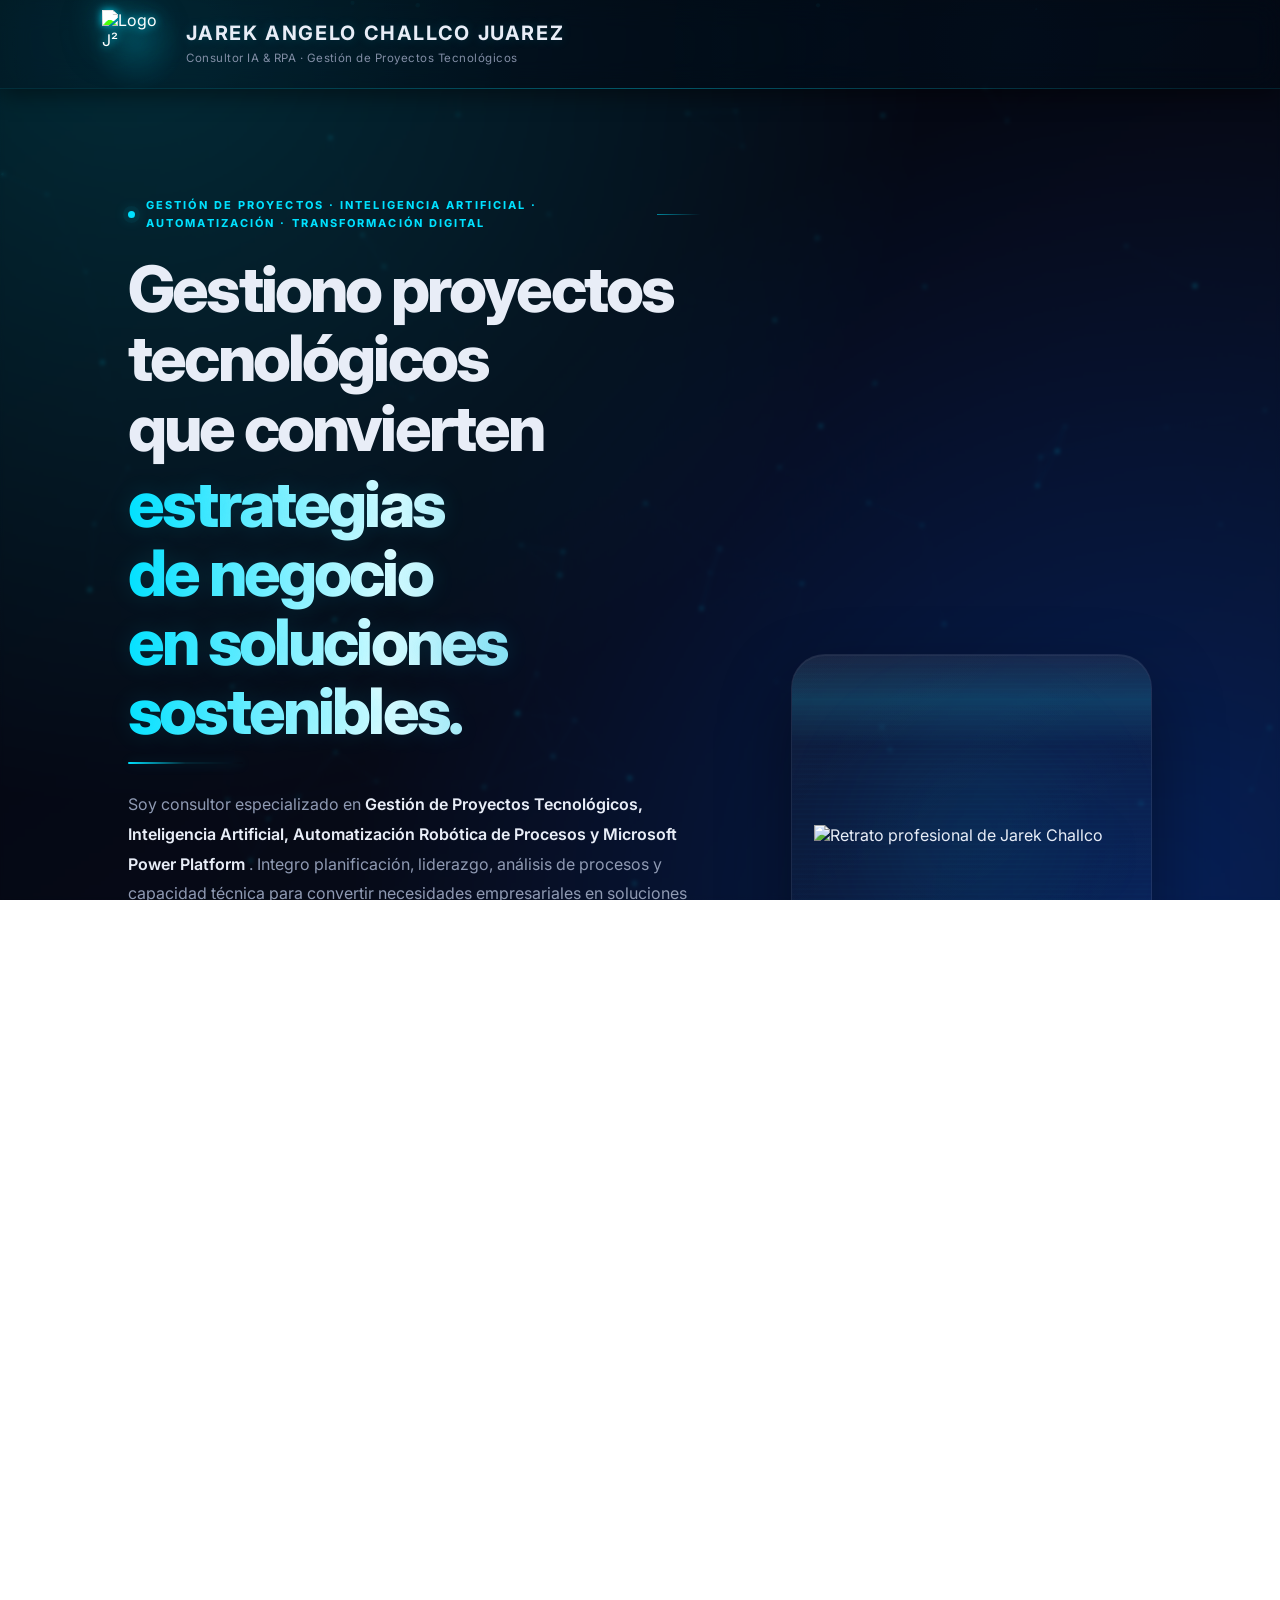
==== commit 5eb38500: "Cambio y agregado de paises" ====
--- a/index.html
+++ b/index.html
@@ -114,7 +114,26 @@
             </span>
 
             <span class="meta-value">
-              Perú · Chile · Argentina
+              <div class="country-flags">
+              <span class="country-item">
+                <span class="fi fi-pe"></span>
+                Perú
+              </span>
+
+              <span class="separator">•</span>
+
+              <span class="country-item">
+                <span class="fi fi-cl"></span>
+                Chile
+              </span>
+
+              <span class="separator">•</span>
+
+              <span class="country-item">
+                <span class="fi fi-ar"></span>
+                Argentina
+              </span>
+            </div>
             </span>
           </div>
 
